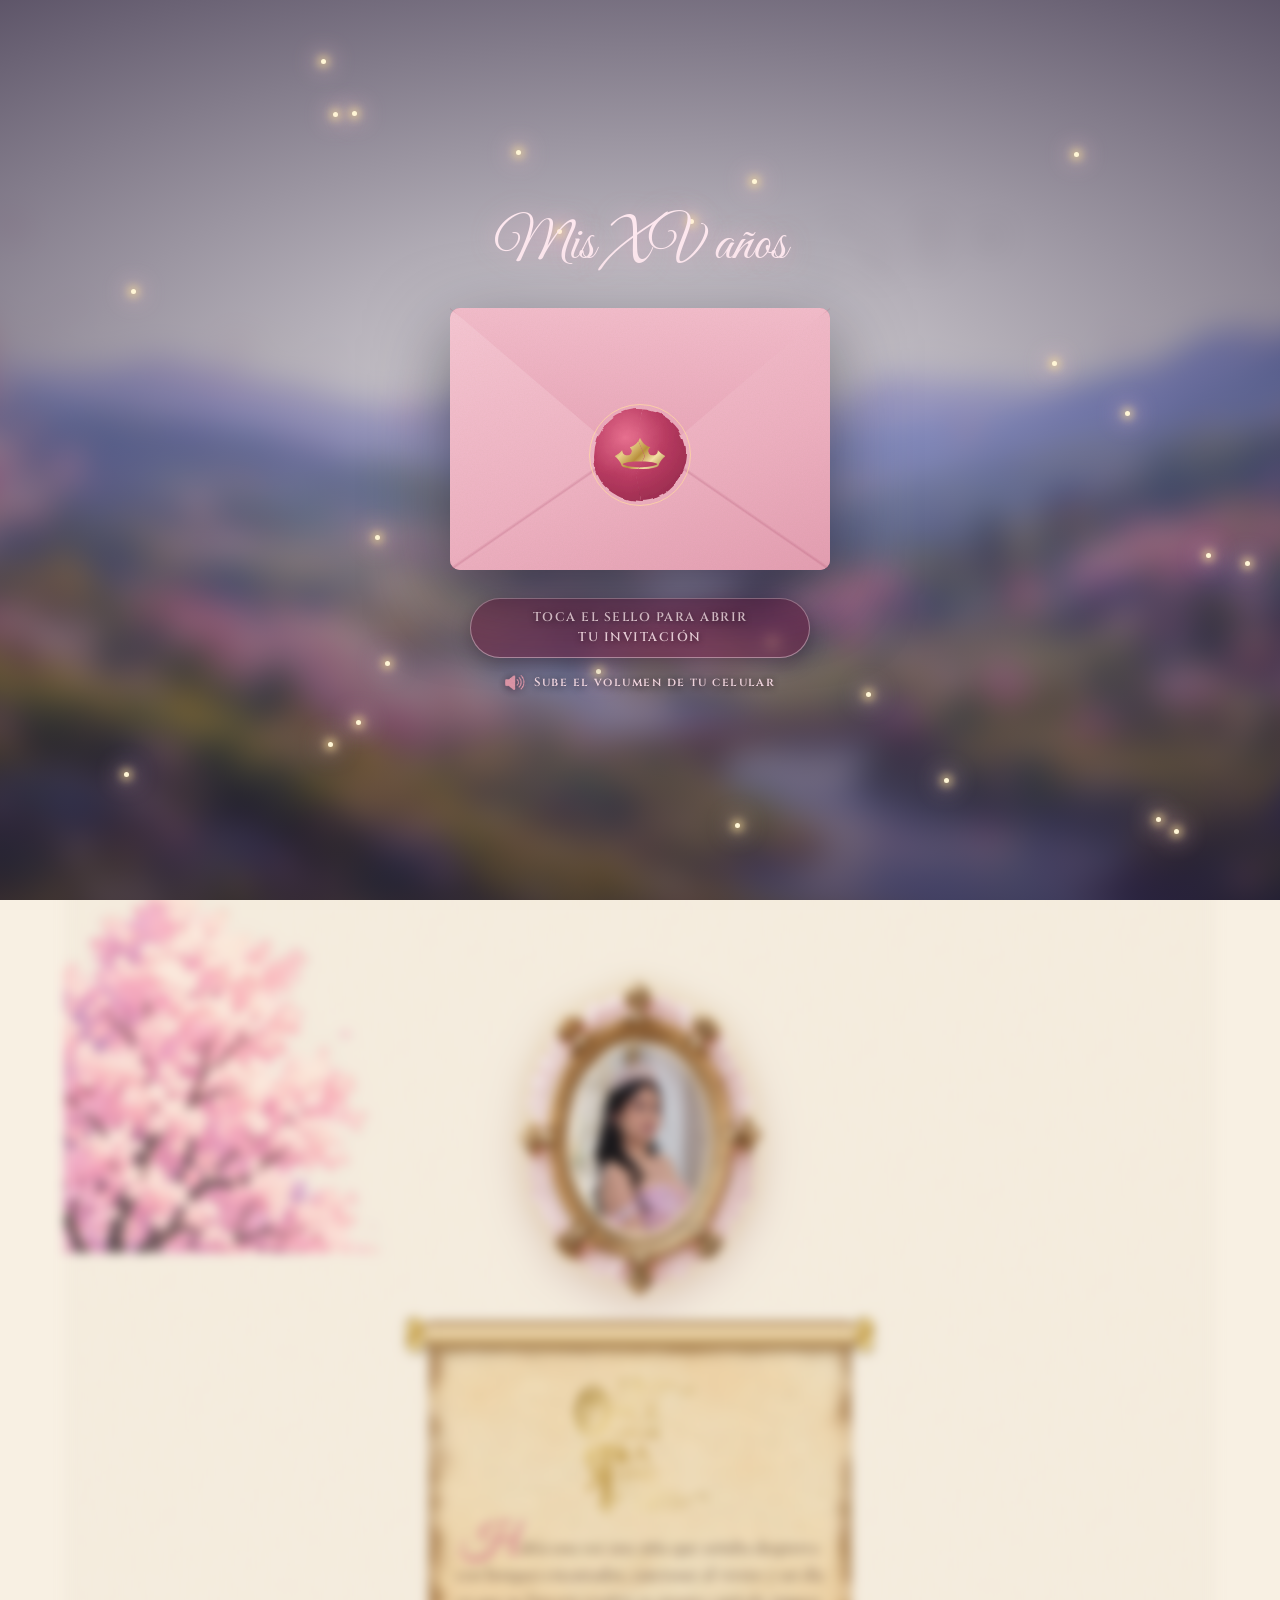
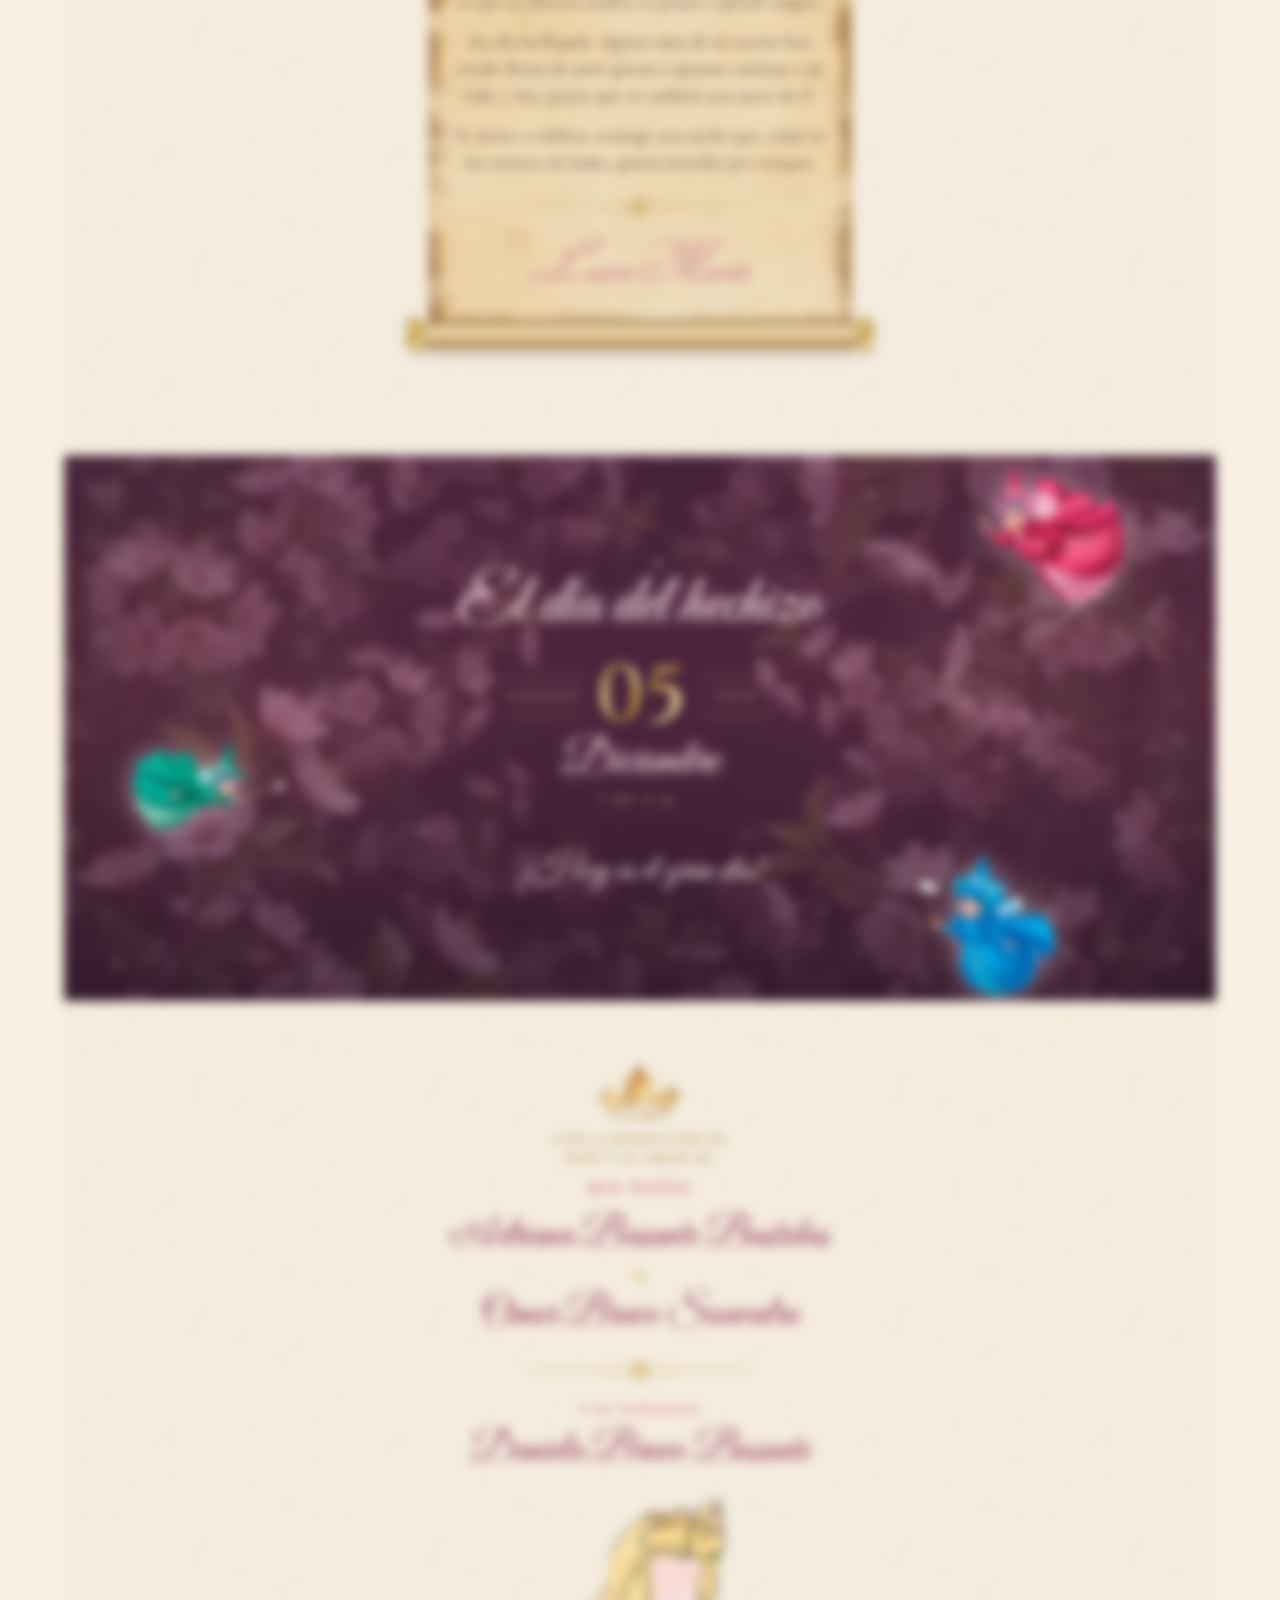
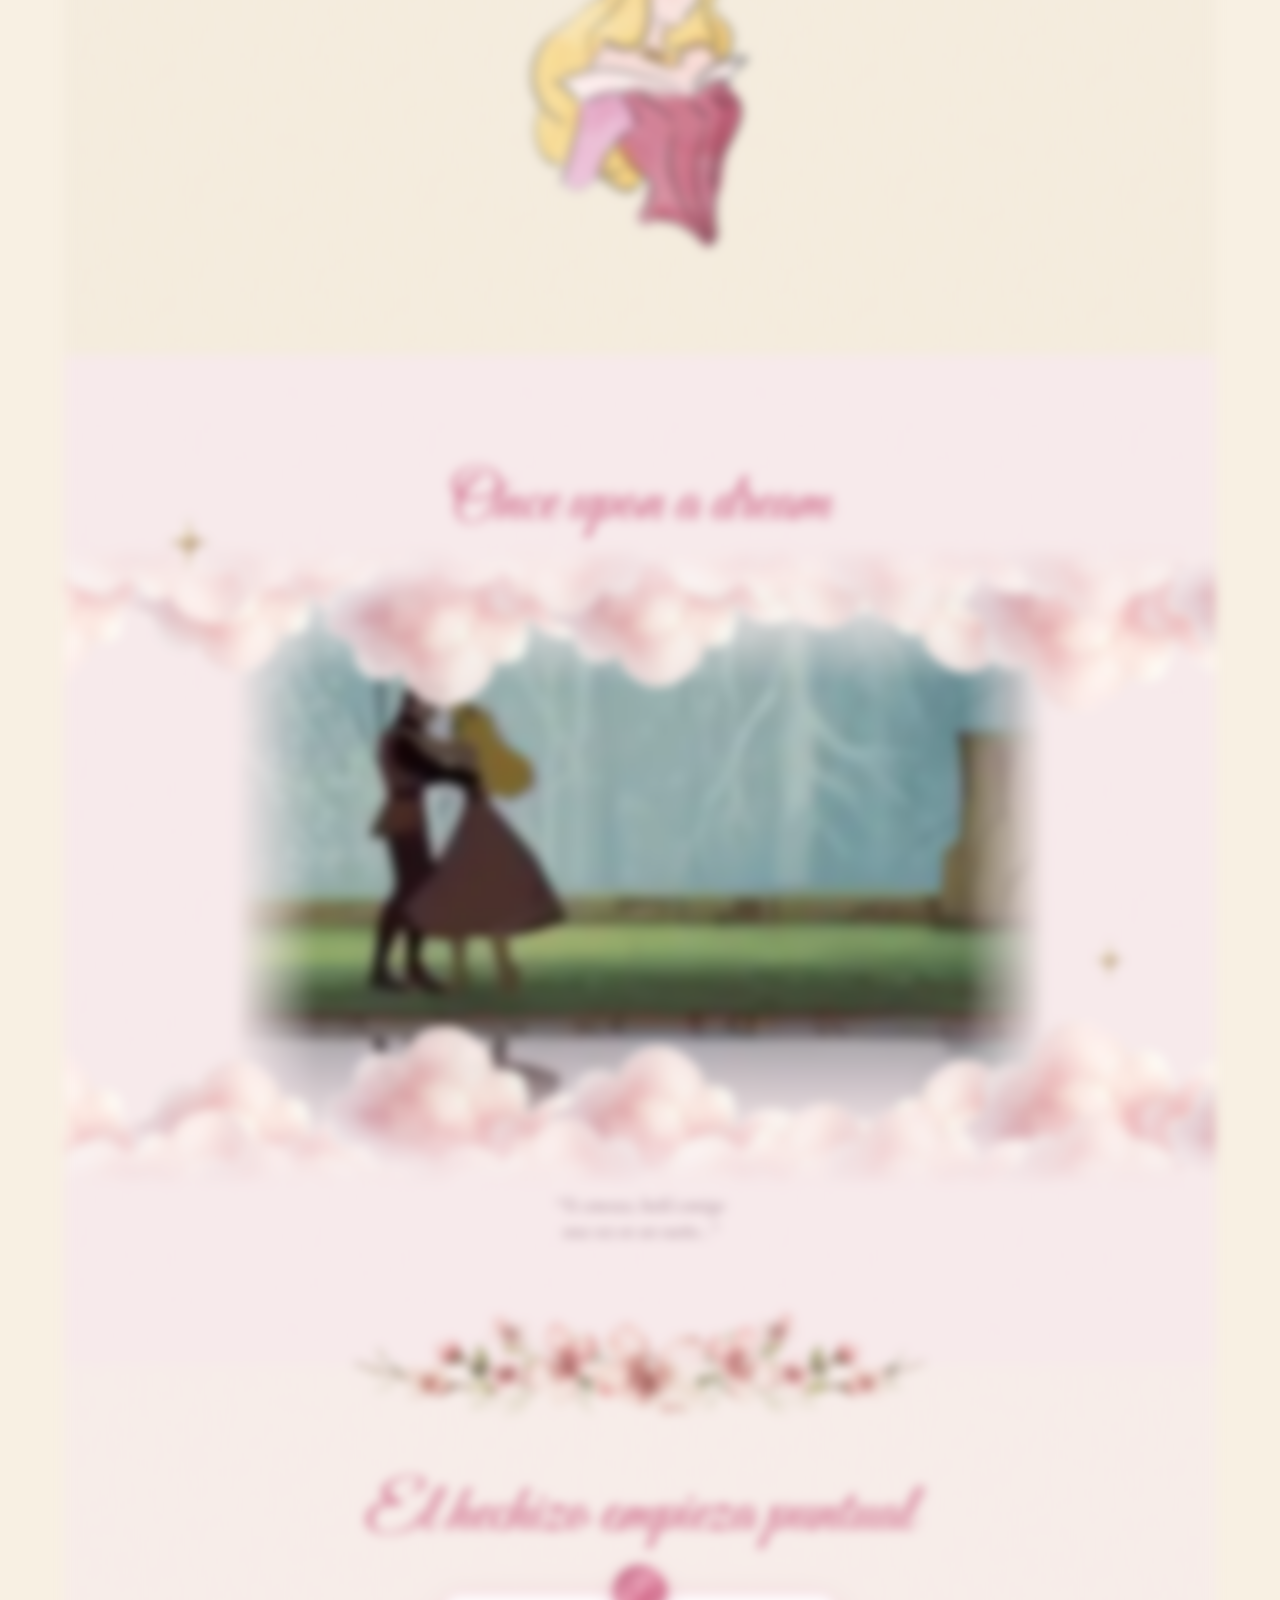
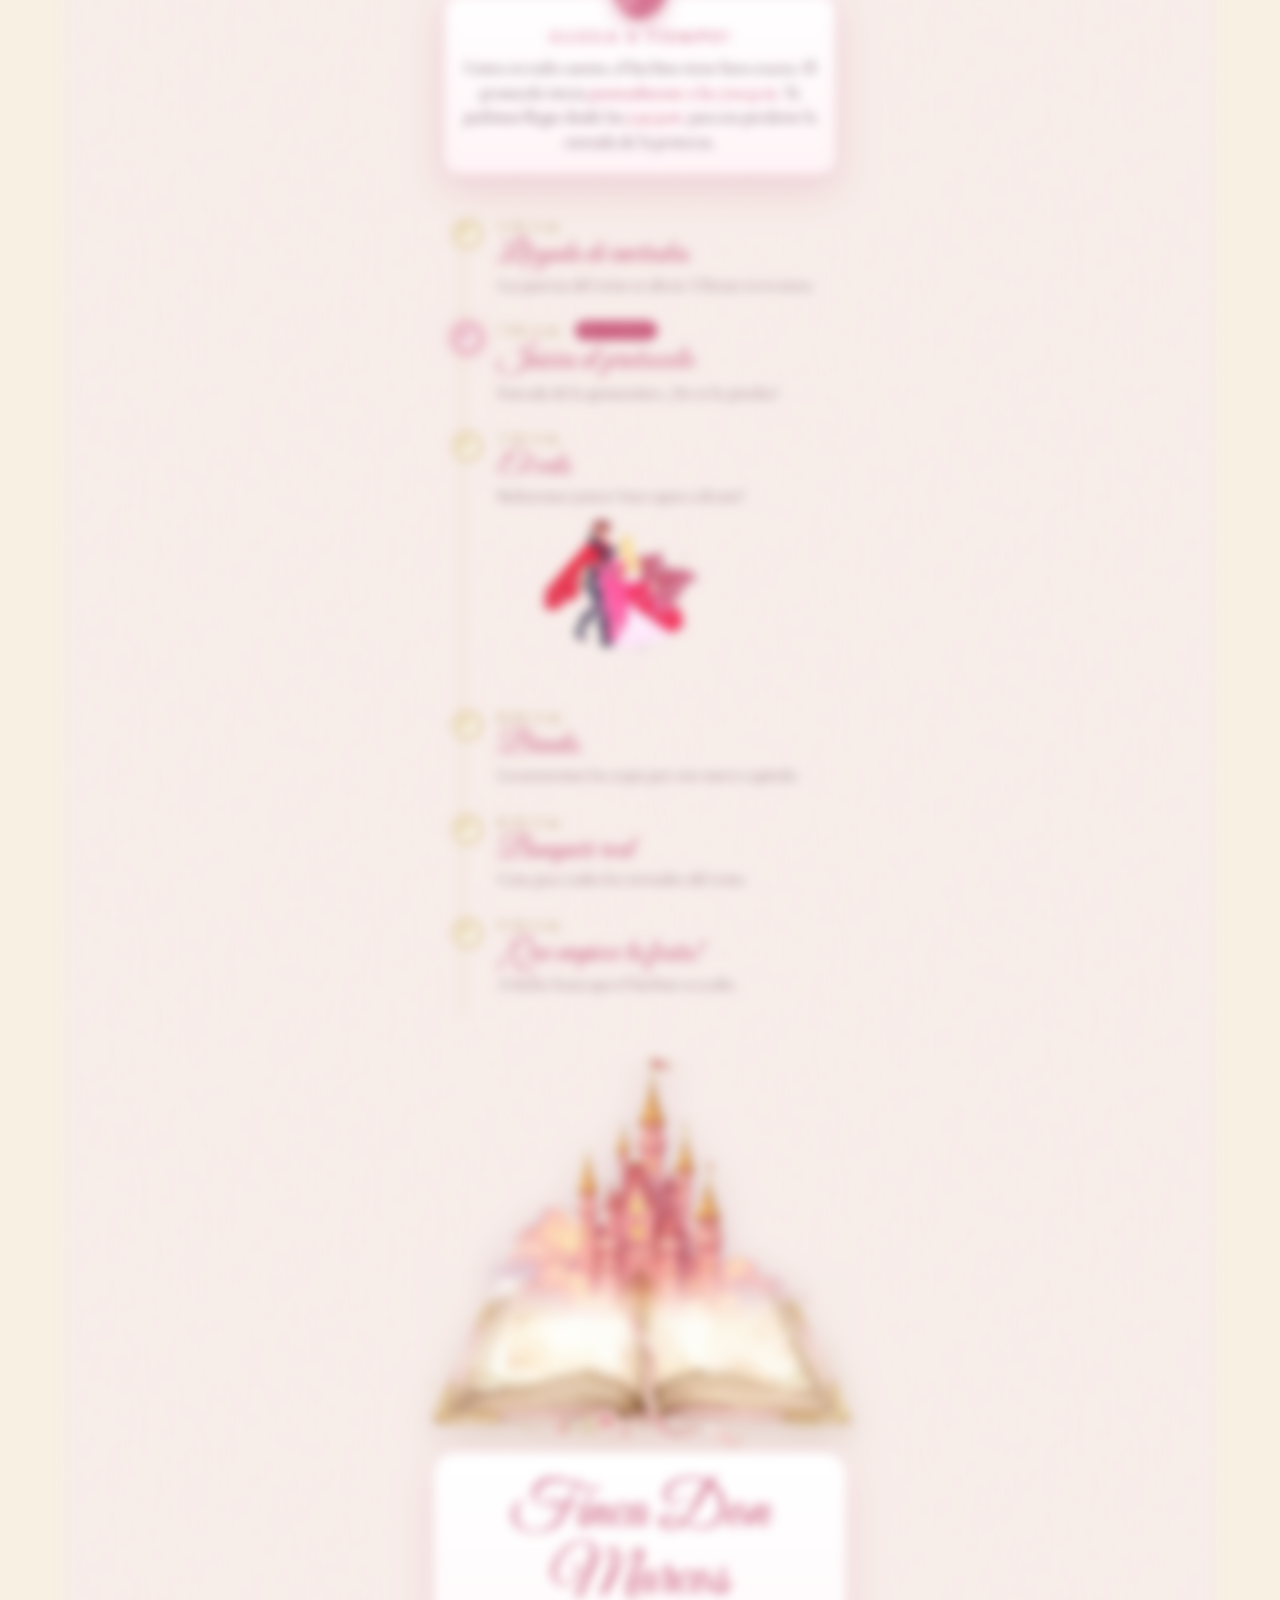
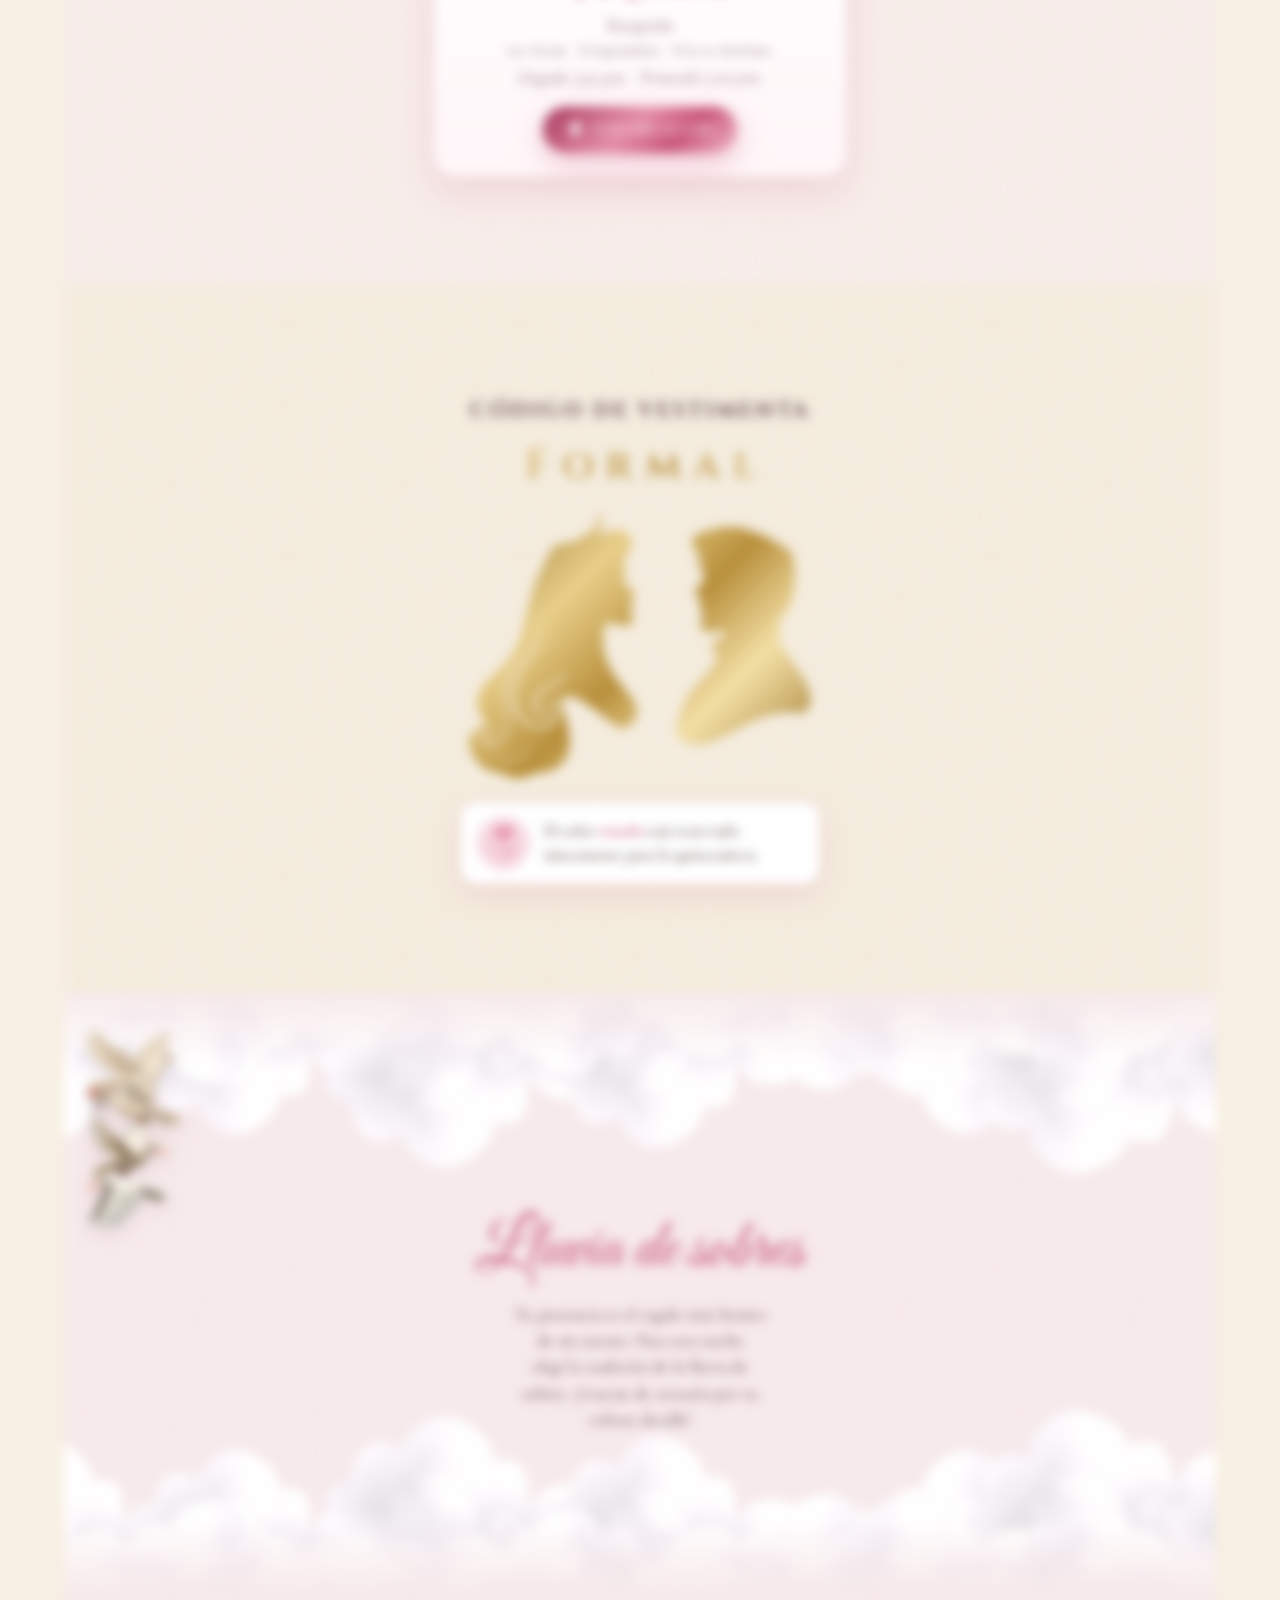
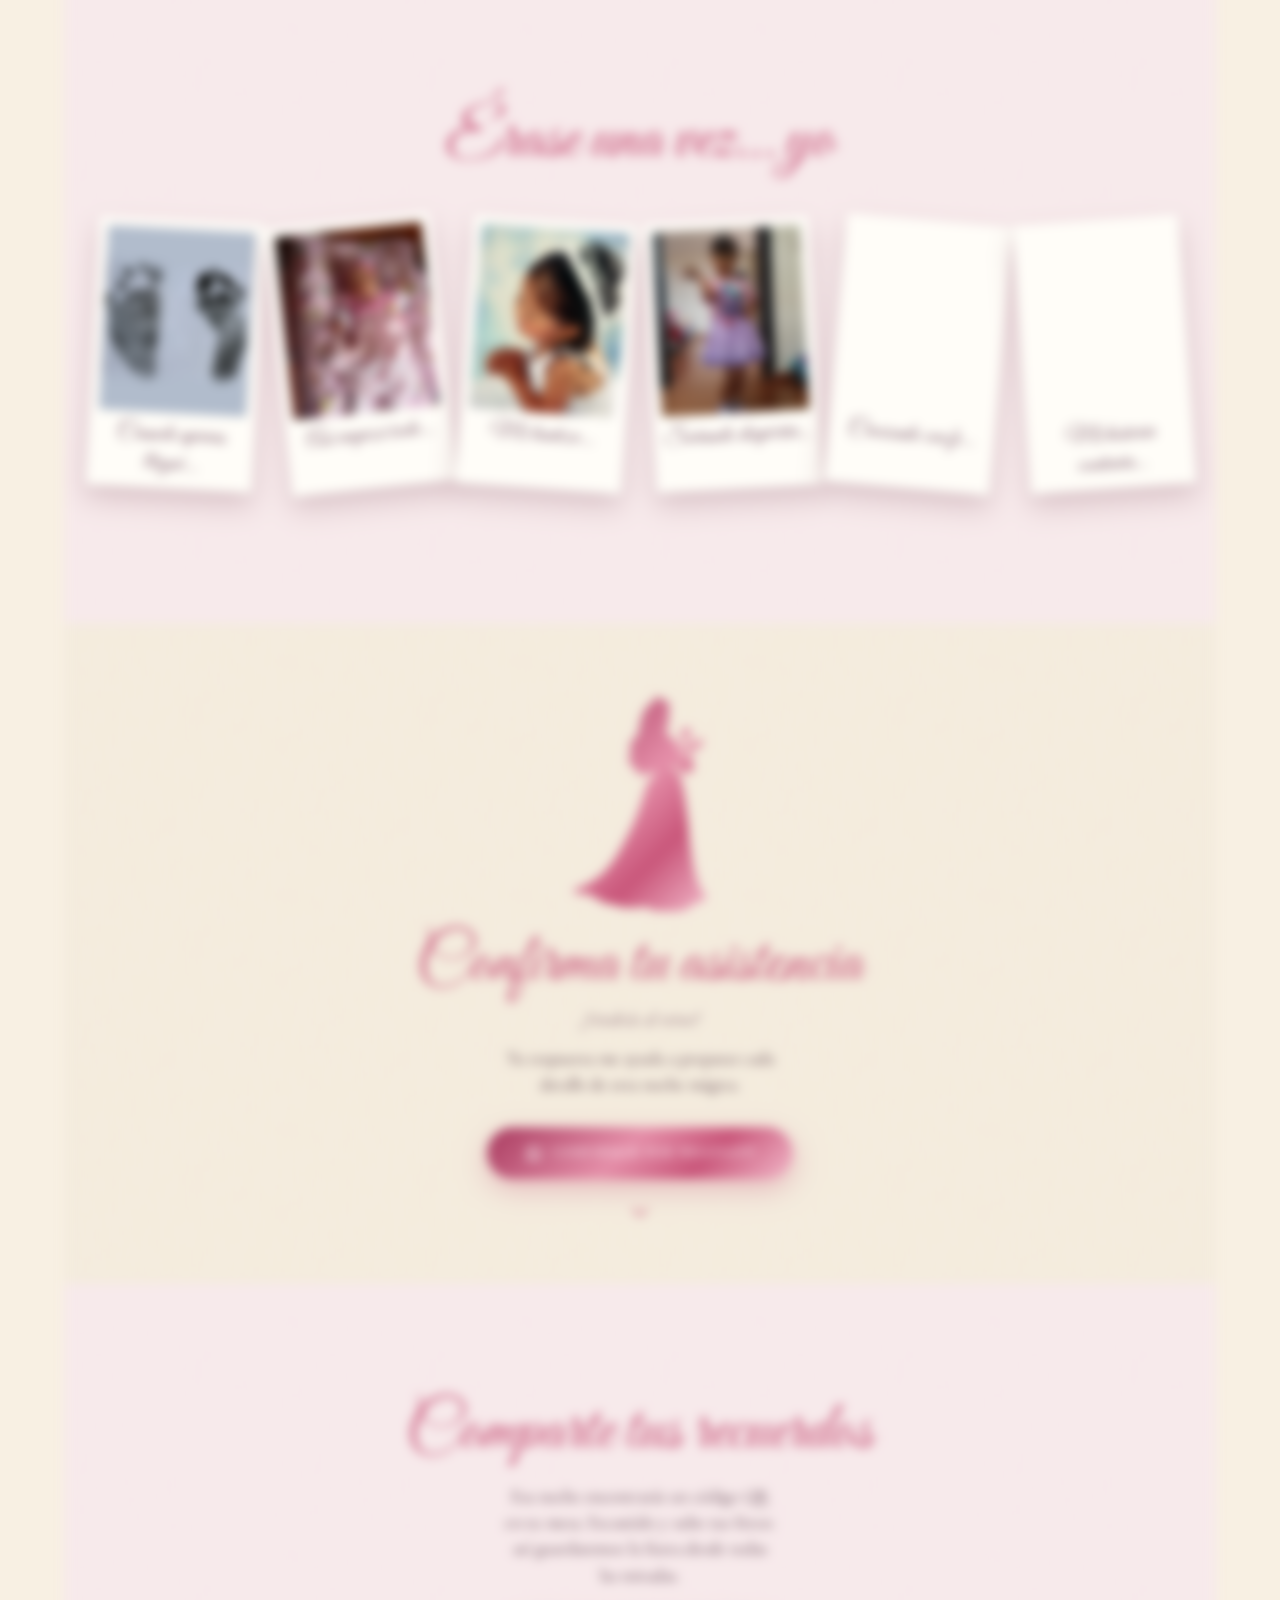
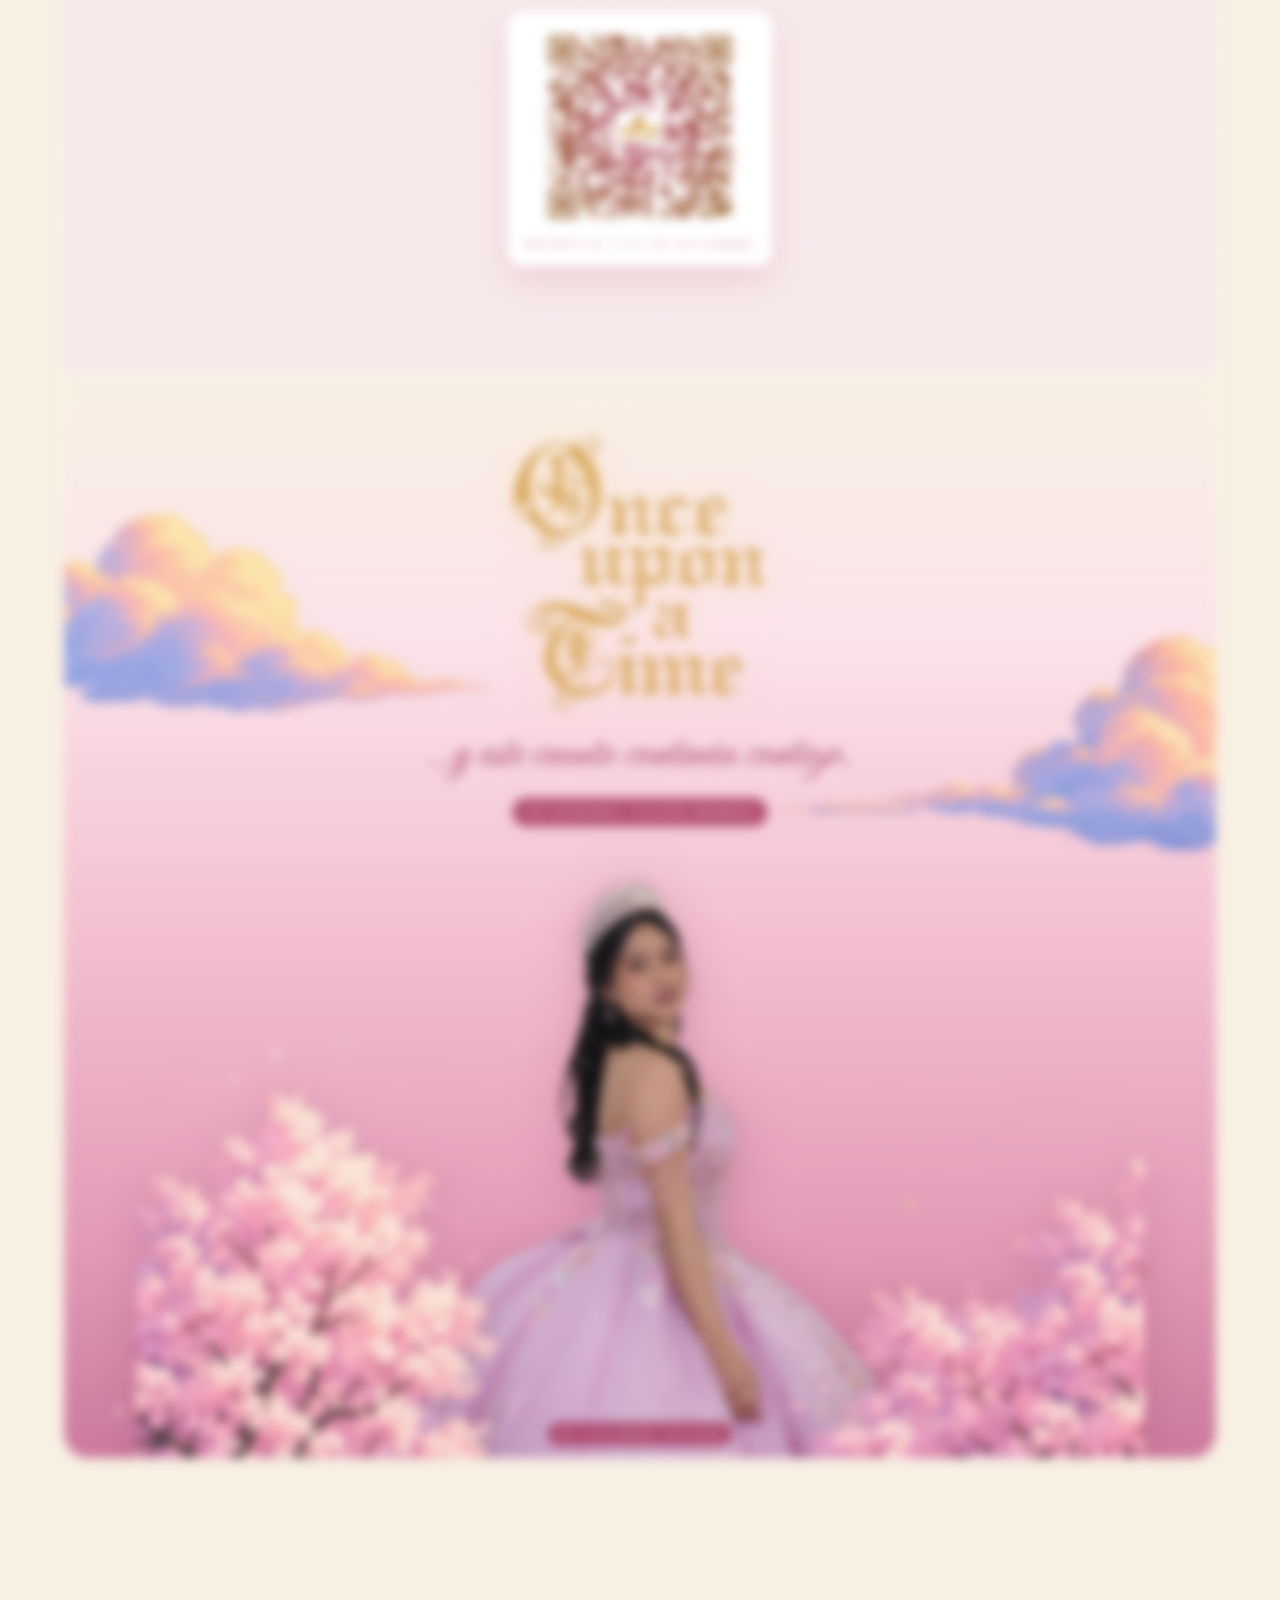
==== index.html @ 6d7efba3 "Vista previa ?flores=grande: matas mas grandes (el cierre de todos no cambia) Co-Authored-By: Claude" ====
<!doctype html>
<html lang="es">
<head>
  <meta charset="utf-8">
  <meta name="viewport" content="width=device-width, initial-scale=1, viewport-fit=cover">
  <title>Mis XV Años · Luisa María</title>
  <meta name="description" content="Había una vez… Estás invitado a celebrar los XV años de Luisa María Bravo Basante. Sábado 05 de diciembre de 2026.">
  <meta name="theme-color" content="#f6dde4">
  <meta property="og:title" content="Mis XV Años · Luisa María">
  <meta property="og:description" content="Once upon a dream… Sábado 05 de diciembre de 2026 · Finca Don Marcos">
  <meta property="og:image" content="https://invitacion-digital-xvs-luisa-maria.vercel.app/assets/img/og.jpg">
  <meta property="og:image:width" content="1200">
  <meta property="og:image:height" content="630">
  <meta property="og:url" content="https://invitacion-digital-xvs-luisa-maria.vercel.app/">
  <meta name="twitter:card" content="summary_large_image">
  <meta property="og:type" content="website">
  <link rel="icon" href="assets/img/corona-oro.webp" type="image/webp">

  <link rel="preconnect" href="https://fonts.googleapis.com">
  <link rel="preconnect" href="https://fonts.gstatic.com" crossorigin>
  <link href="https://fonts.googleapis.com/css2?family=Cinzel:wght@400;500;600&family=Cormorant+Garamond:ital,wght@0,400;0,500;0,600;1,400;1,500&family=Great+Vibes&family=Miss+Fajardose&family=Pinyon+Script&display=swap" rel="stylesheet">
  <link href="https://fonts.googleapis.com/css2?family=Parisienne&text=A&display=swap" rel="stylesheet">

  <link rel="preload" href="assets/img/valle-poster.webp" as="image">
  <link rel="stylesheet" href="css/styles.css?v=76">
</head>
<body class="is-locked">

  <!-- Filtro SVG de papel acuarela (se usa en tarjetas) -->
  <svg width="0" height="0" style="position:absolute" aria-hidden="true">
    <defs>
      <filter id="paper-edge">
        <feTurbulence type="fractalNoise" baseFrequency="0.04" numOctaves="3" seed="7" result="n"/>
        <feDisplacementMap in="SourceGraphic" in2="n" scale="6" xChannelSelector="R" yChannelSelector="G"/>
      </filter>
      <symbol id="i-orn" viewBox="0 0 240 24">
        <path d="M0 12h86M154 12h86" stroke="currentColor" stroke-width="1" fill="none"/>
        <path d="M120 3c6 0 9 5 9 9s-3 9-9 9-9-5-9-9 3-9 9-9zm0 4c-3 0-5 2-5 5s2 5 5 5 5-2 5-5-2-5-5-5z" fill="currentColor"/>
        <path d="M86 12c8-8 16-8 22 0-6 8-14 8-22 0zM154 12c-8-8-16-8-22 0 6 8 14 8 22 0z" fill="none" stroke="currentColor" stroke-width="1"/>
        <circle cx="80" cy="12" r="2" fill="currentColor"/><circle cx="160" cy="12" r="2" fill="currentColor"/>
      </symbol>
    </defs>
  </svg>

  <!-- ============ INTRO: CARTA SELLADA ============ -->
  <div class="intro" id="intro" aria-label="Invitación cerrada">
    <div class="intro-bg"></div>
    <div class="intro-vignette"></div>
    <div class="fireflies" data-count="26"></div>

    <p class="intro-kicker">Mis XV años</p>

    <div class="envelope" id="envelope">
      <div class="env-back"></div>
      <div class="letter" id="letter">
        <span class="letter-for" id="letterFor" hidden></span>
        <span class="letter-xv">XV</span>
        <span class="letter-name">Luisa María</span>
        <span class="letter-date">05 · 12 · 2026</span>
      </div>
      <div class="env-front"></div>
      <div class="env-flap" id="flap"></div>
      <button class="seal" id="seal" type="button" aria-label="Abrir la invitación">
        <span class="seal-half seal-l"></span>
        <span class="seal-half seal-r"></span>
        <span class="seal-crown"></span>
      </button>
    </div>


    <p class="intro-para" id="introPara" hidden><small>Invitación para</small><b id="introParaName"></b></p>

    <div class="intro-hint-row" id="introHint"><p class="intro-hint">Toca el sello para abrir tu invitación</p></div>
    <p class="intro-sound"><img class="sound-icon" src="assets/img/icono-volumen.png" alt="" width="129" height="93">Sube el volumen de tu celular</p>
  </div>

  <!-- ============ BOTÓN DE MÚSICA ============ -->
  <button class="music" id="music" type="button" aria-label="Pausar música" aria-pressed="true">
    <span class="bars"><i></i><i></i><i></i><i></i></span>
  </button>
  <audio id="song" preload="auto" loop playsinline>
    <source src="assets/audio/once-upon-a-dream.m4a?v=2" type="audio/mp4">
  </audio>

  <main id="app">

    <!-- ============ HERO ============ -->
    <section class="hero" id="hero">
      <div class="hero-media">
        <video id="heroVideo" muted loop playsinline preload="auto" poster="assets/img/valle-poster.webp">
          <source src="assets/video/valle.mp4" type="video/mp4">
        </video>
      </div>
      <div class="hero-sky"></div>
      <div class="cloud cloud-l" data-par="-50"><img class="drift-a" src="assets/img/nube-rosa-1.webp" alt="" width="843" height="685"></div>
      <div class="cloud cloud-r" data-par="-80"><img class="drift-b" src="assets/img/nube-rosa-2.webp" alt="" width="1000" height="734"></div>

      <div class="hero-stack">
        <div class="hero-title" id="heroTitle">
          <p class="hero-lead split">Mis XV años</p>
          <h1 class="hero-name split">Luisa María</h1>
          <p class="hero-surname split">Bravo Basante</p>
        </div>
        <div class="hero-girl" id="heroGirl">
          <div class="girl-glow"></div>
          <img src="assets/img/luisa-xv.webp" alt="Luisa María con su vestido de quince años y corona" width="1300" height="1662" fetchpriority="high">
        </div>
      </div>
      <img class="hero-bloom hero-bloom-l" src="assets/img/rama-a.webp" alt="" width="800" height="800">
      <img class="hero-bloom hero-bloom-r" src="assets/img/rama-b.webp" alt="" width="727" height="800">
      <div class="sparkles" data-count="14"></div>

      <div class="scroll-hint" aria-hidden="true">
        <span>Desliza para ver la ubicación y confirmar</span>
        <svg class="scroll-arrow" viewBox="0 0 24 24"><path d="M6 9l6 6 6-6" fill="none" stroke="currentColor" stroke-width="2.2" stroke-linecap="round" stroke-linejoin="round"/></svg>
      </div>
    </section>

    <!-- ============ MENSAJE (PERGAMINO) ============ -->
    <section class="sec msg" id="mensaje">
      <div class="petal-field" data-count="14"></div>
      <img class="corner corner-tl" src="assets/img/rama-b.webp" alt="" width="727" height="800">

      <div class="medallion reveal">
        <div class="medallion-photo">
          <img src="assets/img/foto-marco.webp" alt="Retrato de Luisa María" width="900" height="1200" loading="lazy" decoding="async">
        </div>
        <img class="medallion-frame" src="assets/img/marco-oro.webp" alt="" width="900" height="1160" loading="lazy" decoding="async">
      </div>

      <div class="scroll" id="scroll">
        <div class="scroll-roll scroll-roll-top"></div>
        <div class="scroll-body" id="scrollBody">
          <div class="scroll-inner">
            <div class="once-ornate" role="img" aria-label="Once upon a time"></div>
            <p class="msg-text">
              Había una vez una niña que soñaba despierta con bosques encantados,
              canciones al viento y un día en que su historia tendría su propio capítulo mágico.
            </p>
            <p class="msg-text">
              Ese día ha llegado. Quince años de mi cuento han estado llenos de amor gracias
              a quienes caminan a mi lado, y hoy quiero que tú también seas parte de él.
            </p>
            <p class="msg-text">
              Te invito a celebrar conmigo una noche que, como en los cuentos de hadas,
              quiero recordar por siempre.
            </p>
            <svg class="orn"><use href="#i-orn"/></svg>
            <p class="msg-sign">Luisa María</p>
          </div>
        </div>
        <div class="scroll-roll scroll-roll-bottom"></div>
      </div>
    </section>

    <!-- ============ FECHA + CUENTA REGRESIVA ============ -->
    <section class="sec night date" id="fecha">
      <video class="date-video" id="dateVideo" muted loop playsinline preload="metadata" poster="assets/img/flores-poster.webp" aria-hidden="true">
        <source src="assets/video/flores.mp4" type="video/mp4">
      </video>
      <div class="date-veil" aria-hidden="true"></div>
      <div class="stars" data-count="40"></div>
      <img class="fairy fairy-rosa" src="assets/img/hada-rosa.webp" alt="" width="520" height="486">
      <img class="fairy fairy-verde" src="assets/img/hada-verde.webp" alt="" width="520" height="305">
      <img class="fairy fairy-azul" src="assets/img/hada-azul.webp" alt="" width="494" height="520">

      <h2 class="title light split">El día del hechizo</h2>

      <div class="date-row reveal">
        <span class="date-side">Sábado</span>
        <span class="date-day">05</span>
        <span class="date-side">2026</span>
      </div>
      <p class="date-month reveal">Diciembre</p>
      <p class="date-hour reveal">7:00 p.m.</p>

      <p class="count-label reveal" id="countLabel">Faltan</p>
      <div class="countdown reveal" id="countdown" role="timer" aria-label="Cuenta regresiva para la fiesta">
        <div class="cd"><b id="cdD">--</b><span>días</span></div>
        <div class="cd"><b id="cdH">--</b><span>horas</span></div>
        <div class="cd"><b id="cdM">--</b><span>min</span></div>
        <div class="cd"><b id="cdS">--</b><span>seg</span></div>
      </div>
      <p class="count-done" id="countDone" hidden>¡Hoy es el gran día!</p>
    </section>

    <!-- ============ PADRES ============ -->
    <section class="sec parents" id="familia">
      <img class="crown-top reveal" src="assets/img/corona-oro.webp" alt="" width="900" height="591">
      <p class="label-caps reveal">Con la bendición de Dios y el amor de</p>
      <h2 class="label-caps label-head reveal">Mis papás</h2>
      <div class="names">
        <p class="name reveal"><span class="cap-a">A</span>driana Basante Bastidas</p>
        <span class="amp reveal">&amp;</span>
        <p class="name reveal">Omar Bravo Saavedra</p>
      </div>
      <svg class="orn reveal"><use href="#i-orn"/></svg>
      <h3 class="label-caps reveal">y mi hermana</h3>
      <p class="name reveal">Daniela Bravo Basante</p>
      <img class="aurora-water reveal" src="assets/img/aurora-acuarela.webp" alt="" width="869" height="1400">
    </section>

    <!-- ============ ONCE UPON A DREAM (BAILE) ============ -->
    <section class="sec dream" id="sueno">
      <img class="star-deco star-a" src="assets/img/estrella-1.webp" alt="" width="300" height="383">
      <img class="star-deco star-b" src="assets/img/estrella-2.webp" alt="" width="300" height="383">
      <h2 class="title split">Once upon a dream</h2>
      <div class="dream-scene">
        <img class="cloud-band cloud-band-top" src="assets/img/nubes-banda-rosa.webp" alt="" width="2000" height="560">
        <video id="dreamVideo" muted loop playsinline webkit-playsinline preload="metadata" poster="assets/img/vals-bosque-poster.webp" aria-label="Aurora y el príncipe bailando en el bosque">
          <source src="assets/video/vals-bosque.mp4" type="video/mp4">
        </video>
        <img class="dream-anim" id="dreamAnim" data-src="assets/img/vals-bosque-anim.webp" alt="Aurora y el príncipe bailando en el bosque" width="420" height="648" hidden>
        <img class="cloud-band cloud-band-bottom" src="assets/img/nubes-banda-rosa.webp" alt="" width="2000" height="560">
      </div>
      <p class="lead reveal">“Te conozco, bailé contigo una vez en un sueño…”</p>
    </section>

    <div class="sec-seam" aria-hidden="true">
      <img class="sec-garland" src="assets/img/guirnalda-cerezo.webp" alt="" width="1400" height="261" loading="lazy" decoding="async">
    </div>

    <!-- ============ ITINERARIO ============ -->
    <section class="sec itin" id="itinerario">
      <h2 class="title split">El hechizo empieza puntual</h2>

      <div class="punctual reveal">
        <div class="punctual-clock" aria-hidden="true">
          <svg viewBox="0 0 64 64"><circle cx="32" cy="32" r="28" fill="none" stroke="currentColor" stroke-width="2.5"/><circle cx="32" cy="32" r="2.5" fill="currentColor"/><line class="hand-h" x1="32" y1="32" x2="32" y2="18" stroke="currentColor" stroke-width="3" stroke-linecap="round"/><line class="hand-m" x1="32" y1="32" x2="32" y2="10" stroke="currentColor" stroke-width="2" stroke-linecap="round"/></svg>
        </div>
        <p class="punctual-title">¡Llega a tiempo!</p>
        <p class="punctual-text">
          Como en todo cuento, el hechizo tiene hora exacta.
          El protocolo inicia <strong>puntualmente a las 7:00 p.m.</strong>
          Te pedimos llegar desde las <strong>5:30 p.m.</strong> para no perderte
          la entrada de la princesa.
        </p>
      </div>

      <ol class="timeline" id="timeline">
        <li class="tl-line" aria-hidden="true"><span id="tlFill"></span></li>
        <li class="tl-item">
          <time>5:30 p.m.</time>
          <h3>Llegada de invitados</h3>
          <p>Las puertas del reino se abren. Ubícate en tu mesa.</p>
        </li>
        <li class="tl-item tl-key">
          <time>7:00 p.m. <em>en punto</em></time>
          <h3>Inicia el protocolo</h3>
          <p>Entrada de la quinceañera. ¡No te lo pierdas!</p>
        </li>
        <li class="tl-item tl-vals">
          <time>7:30 p.m.</time>
          <h3>El vals</h3>
          <p>Bailaremos juntos “once upon a dream”.</p>
          <img class="vals-anim" src="assets/img/vals.webp" alt="" width="560" height="421" loading="lazy" decoding="async">
        </li>
        <li class="tl-item">
          <time>8:00 p.m.</time>
          <h3>Brindis</h3>
          <p>Levantaremos las copas por este nuevo capítulo.</p>
        </li>
        <li class="tl-item">
          <time>8:30 p.m.</time>
          <h3>Banquete real</h3>
          <p>Cena para todos los invitados del reino.</p>
        </li>
        <li class="tl-item">
          <time>9:30 p.m.</time>
          <h3>¡Que empiece la fiesta!</h3>
          <p>A bailar hasta que el hechizo se acabe.</p>
        </li>
      </ol>

      <!-- Recepción: libro pop-up con el castillo -->
      <div class="place" id="recepcion">
        <div class="popup-book" id="popupBook" aria-hidden="true">
          <div class="petals" id="petals"></div>
          <div class="castle-float"><img class="place-castle" src="assets/img/castillo.webp" alt="" width="1000" height="1027" loading="lazy" decoding="async"></div>
          <img class="book-base" src="assets/img/libro-abierto.webp" alt="" width="1100" height="450" loading="lazy" decoding="async">
        </div>
        <div class="place-card" id="placeCard">
          <h2 class="title">Finca Don Marcos</h2>
          <p class="place-label">Recepción</p>
          <p class="place-addr">La Flor · Túquerres · Vía a Ospina</p>
          <p class="place-time">Llegada 5:30 p.m. · Protocolo 7:00 p.m.</p>
          <a class="btn" href="https://maps.app.goo.gl/TS4vp9jyaX1SwDLg8?g_st=ic" target="_blank" rel="noopener">
            <svg viewBox="0 0 24 24" aria-hidden="true"><path d="M12 2a7 7 0 0 0-7 7c0 5.2 7 13 7 13s7-7.8 7-13a7 7 0 0 0-7-7zm0 9.5A2.5 2.5 0 1 1 12 6.5a2.5 2.5 0 0 1 0 5z" fill="currentColor"/></svg>
            Ver ubicación
          </a>
        </div>
      </div>
    </section>

    <!-- ============ CÓDIGO DE VESTIMENTA ============ -->
    <section class="sec dress" id="vestimenta">
      <h2 class="label-caps dress-title reveal">Código de vestimenta</h2>
      <p class="dress-formal reveal">Formal</p>
      <div class="couple" role="img" aria-label="Silueta de princesa y príncipe"></div>
      <div class="pink-note reveal">
        <span class="swatch" aria-hidden="true"><span class="swatch-rose"></span></span>
        <p>El color <strong>rosado</strong> está reservado únicamente para la quinceañera.</p>
      </div>
    </section>

    <!-- ============ LLUVIA DE SOBRES ============ -->
    <section class="sec gifts" id="regalos">
      <img class="cloud-band cloud-band-top gifts-band" src="assets/img/nubes-banda-blanca.webp" alt="" width="2000" height="560">
      <div class="envelope-rain" id="envRain" data-count="12"></div>
      <div class="doves-sky" aria-hidden="true">
        <img class="dove dove-r dove-1" src="assets/img/paloma-1.webp" alt="" loading="lazy" decoding="async">
        <img class="dove dove-r dove-2" src="assets/img/paloma-2.webp" alt="" loading="lazy" decoding="async">
        <img class="dove dove-l dove-3" src="assets/img/paloma-3.webp" alt="" loading="lazy" decoding="async">
        <img class="dove dove-l dove-4" src="assets/img/paloma-4.webp" alt="" loading="lazy" decoding="async">
      </div>
      <h2 class="title split">Lluvia de sobres</h2>
      <p class="body-text reveal">
        Tu presencia es el regalo más bonito de mi cuento.
        Para esta noche elegí la tradición de la lluvia de sobres.
        ¡Gracias de corazón por tu valioso detalle!
      </p>
      <img class="cloud-band cloud-band-bottom gifts-band" src="assets/img/nubes-banda-blanca.webp" alt="" width="2000" height="560">
    </section>

    <!-- ============ GALERÍA ============ -->
    <section class="sec gallery" id="galeria">
      <h2 class="title split">Érase una vez… yo</h2>
      <div class="polaroids" id="polaroids">
        <figure class="polaroid" style="--r:3deg"><img src="assets/img/foto-huellas.webp" alt="Huellitas de Luisa recién nacida" width="1050" height="1400" loading="lazy" decoding="async"><figcaption>Cuando apenas llegué…</figcaption></figure>
        <figure class="polaroid" style="--r:-6deg"><img src="assets/img/foto-bebe.webp" alt="Luisa de bebé" width="1050" height="1400" loading="lazy" decoding="async"><figcaption>Así empezó todo…</figcaption></figure>
        <figure class="polaroid" style="--r:4deg"><img src="assets/img/foto-bautizo.webp" alt="Luisa en su bautizo" width="1050" height="1400" loading="lazy" decoding="async"><figcaption>Mi bautizo…</figcaption></figure>
        <figure class="polaroid" style="--r:-3deg"><img src="assets/img/foto-nina.webp" alt="Luisa de niña con su tiara" width="1050" height="1400" loading="lazy" decoding="async"><figcaption>Soñando despierta…</figcaption></figure>
        <figure class="polaroid" style="--r:5deg"><img src="assets/img/foto-comunion.webp" alt="Luisa en su primera comunión" width="1050" height="1400" loading="lazy" decoding="async"><figcaption>Creciendo con fe…</figcaption></figure>
        <figure class="polaroid" style="--r:-4deg"><img src="assets/img/foto-selfie.webp" alt="Luisa sonriendo hoy" width="1050" height="1400" loading="lazy" decoding="async"><figcaption>Mi historia continúa…</figcaption></figure>
      </div>
      <p class="swipe-hint">desliza las fotos</p>
    </section>

    <!-- ============ CONFIRMACIÓN ============ -->
    <section class="sec rsvp" id="confirmar">
      <div class="sil-aurora reveal" aria-hidden="true"></div>
      <h2 class="title split">Confirma tu asistencia</h2>
      <p class="lead reveal">¿Vendrás al reino?</p>
      <p class="body-text reveal">Tu respuesta me ayuda a preparar cada detalle de esta noche mágica.</p>
      <p class="places-note reveal" id="placesNote" hidden></p>
      <a class="btn btn-big reveal" id="rsvpBtn" href="#" target="_blank" rel="noopener">
        <svg viewBox="0 0 24 24" aria-hidden="true"><path fill="currentColor" d="M12 2a10 10 0 0 0-8.6 15.1L2 22l5-1.3A10 10 0 1 0 12 2zm0 18.2c-1.5 0-3-.4-4.3-1.2l-.3-.2-3 .8.8-2.9-.2-.3A8.2 8.2 0 1 1 12 20.2zm4.5-6.1c-.2-.1-1.5-.7-1.7-.8-.2-.1-.4-.1-.6.1l-.8 1c-.1.2-.3.2-.5.1a6.7 6.7 0 0 1-3.3-2.9c-.3-.4.2-.4.7-1.3.1-.2 0-.3 0-.4l-.8-1.9c-.2-.5-.4-.4-.6-.4h-.5a1 1 0 0 0-.7.3 3 3 0 0 0-.9 2.2 5.2 5.2 0 0 0 1.1 2.7 11.8 11.8 0 0 0 4.5 4c1.7.7 2.3.8 3.2.6.5-.1 1.5-.6 1.7-1.2.2-.6.2-1.1.2-1.2-.1-.1-.3-.2-.5-.3z"/></svg>
        Confirmar por WhatsApp
      </a>
      <svg class="more-arrow" viewBox="0 0 24 24" aria-hidden="true"><path d="M6 9l6 6 6-6" fill="none" stroke="currentColor" stroke-width="2" stroke-linecap="round" stroke-linejoin="round"/></svg>
    </section>

    <!-- ============ ÁLBUM DE RECUERDOS ============ -->
    <section class="sec memories" id="recuerdos">
      <h2 class="title split">Comparte tus recuerdos</h2>
      <p class="body-text reveal">
        Esa noche encontrarás un código QR en tu mesa. Escanéalo y sube tus fotos:
        así guardaremos la fiesta desde todas las miradas.
      </p>
      <a class="qr-card reveal" href="album.html">
        <img src="assets/img/qr-album.png" alt="Código QR del álbum de fotos" width="600" height="600">
        <span>Abierto el 5 y 6 de diciembre</span>
      </a>
    </section>

    <!-- ============ CIERRE ============ -->
    <section class="end" id="fin">
      <img class="end-cloud end-cloud-l drift-a" src="assets/img/cloudA.webp" alt="" width="1200" height="679">
      <img class="end-cloud end-cloud-r drift-b" src="assets/img/cloudB.webp" alt="" width="1200" height="679">
      <div class="end-inner">
        <img class="end-once reveal" src="assets/img/once-upon-oro.webp" alt="Once upon a time" width="1296" height="1400">
        <p class="end-text split">…y este cuento continúa contigo.</p>
        <p class="end-sign reveal">Te espero · Luisa María</p>
      </div>
      <div class="end-flores end-garden" aria-hidden="true">
        <div class="eg-glow"></div>
        <img class="eg-rama eg-rama-l" src="assets/img/rama-b.webp" alt="" width="727" height="800" loading="lazy" decoding="async">
        <img class="eg-rama eg-rama-r" src="assets/img/rama-a.webp" alt="" width="800" height="800" loading="lazy" decoding="async">
        <img class="eg-girl" src="assets/img/luisa-final.webp" alt="" width="1024" height="1274" loading="lazy" decoding="async">
        <img class="eg-banda" src="assets/img/nubes-banda-rosa.webp" alt="" width="2000" height="560" loading="lazy" decoding="async">
        <div class="petal-field" data-count="14"></div>
        <div class="sparkles" data-count="18"></div>
      </div>
      <footer class="foot">XV · Luisa María · 05.12.2026</footer>
    </section>
  </main>

  <script src="assets/js/vendor/gsap.min.js?v=3.12.5"></script>
  <script src="assets/js/vendor/ScrollTrigger.min.js?v=3.12.5"></script>
  <script src="assets/js/vendor/lenis.min.js?v=1.1.13"></script>
  <script src="js/main.js?v=17"></script>
</body>
</html>
---- css/styles.css ----
/* =========================================================
   XV Luisa María · Once Upon a Dream
   Mobile-first. Paleta Aurora: rosa, oro, pergamino, noche.
   ========================================================= */
:root {
  --rose: #c9567a;
  --rose-2: #e58fa9;
  --rose-soft: #f6d3dd;
  --blush: #fbeef1;
  --gold: #c9a24b;
  --gold-2: #e9cf8a;
  --gold-3: #9b7429;
  --cream: #f8f0e3;
  --parch: #f3e4c6;
  --ink: #4a2b3a;
  --ink-soft: #7a5566;
  --night: #3b1a33;
  --night-2: #5c2748;
  --night-3: #8e4a68;

  --f-name: "Miss Fajardose", "Pinyon Script", cursive;
  --f-script: "Great Vibes", "Pinyon Script", cursive;
  --f-caps: "Cinzel", Georgia, serif;
  --f-body: "Cormorant Garamond", Georgia, serif;

  --gold-grad: linear-gradient(135deg, #8f6a22 0%, #e9cf8a 30%, #b8903c 52%, #f3dfa5 72%, #9b7429 100%);
  --rose-grad: linear-gradient(135deg, #a8395e 0%, #e58fa9 45%, #c9567a 70%, #f2b8c9 100%);
  --paper: url("data:image/svg+xml;utf8,<svg xmlns='http://www.w3.org/2000/svg' width='260' height='260'><filter id='n'><feTurbulence type='fractalNoise' baseFrequency='.75' numOctaves='3' stitchTiles='stitch'/><feColorMatrix values='0 0 0 0 .42  0 0 0 0 .3  0 0 0 0 .18  0 0 0 .10 0'/></filter><rect width='100%' height='100%' filter='url(%23n)'/></svg>");
  --ease: cubic-bezier(.22, 1, .36, 1);
}

* { box-sizing: border-box; margin: 0; padding: 0; }
html { background: var(--night); -webkit-text-size-adjust: 100%; }
html.lenis, html.lenis body { height: auto; }
.lenis.lenis-smooth { scroll-behavior: auto !important; }
body {
  font-family: var(--f-body);
  color: var(--ink);
  background: var(--cream);
  overflow-x: hidden;
  -webkit-font-smoothing: antialiased;
  -webkit-tap-highlight-color: transparent;
}
body.is-locked { overflow: hidden; height: 100vh; height: 100svh; }
img, video { display: block; max-width: 100%; height: auto; }
a { color: inherit; text-decoration: none; }
button { font: inherit; color: inherit; background: none; border: 0; cursor: pointer; }
a, button { touch-action: manipulation; }
[hidden] { display: none !important; }
:focus-visible { outline: 2px solid var(--rose); outline-offset: 4px; border-radius: 999px; }
.seal:focus-visible { outline-color: var(--gold-2); outline-offset: 8px; }
::selection { background: var(--rose-soft); color: var(--ink); }
html { scrollbar-color: var(--rose-2) var(--cream); scrollbar-width: thin; }
::-webkit-scrollbar { width: 8px; }
::-webkit-scrollbar-track { background: var(--cream); }
::-webkit-scrollbar-thumb { background: var(--rose-2); border-radius: 8px; }
h1, h2, h3, .title { text-wrap: balance; }
p { text-wrap: pretty; }
.w { display: inline-block; will-change: transform, filter, opacity; }

#app { position: relative; overflow: clip; background: var(--cream); transform-origin: 50% 40vh; }
body.is-locked #app { transform: scale(.9); filter: blur(6px); border-radius: 28px; }

/* ---------- Tipografía común ---------- */
.kicker {
  font-family: var(--f-caps);
  font-size: 12px;
  letter-spacing: .32em;
  text-transform: uppercase;
  color: var(--gold-3);
  text-align: center;
}
.kicker.light { color: var(--gold-2); }
.title {
  font-family: var(--f-script);
  font-weight: 400;
  font-size: clamp(44px, 13vw, 76px);
  line-height: 1.05;
  text-align: center;
  color: var(--rose);
  margin: 6px 0 18px;
}
.title.light { color: #fbe3ea; text-shadow: 0 0 24px rgba(255, 190, 215, .45); }
.lead { font-family: var(--f-body); font-style: italic; font-size: 21px; line-height: 1.35; text-align: center; color: var(--ink-soft); max-width: 28ch; margin: 0 auto 14px; }
.subtitle { font-family: var(--f-script); font-weight: 400; font-size: 36px; color: var(--rose); text-align: center; margin-top: 6px; }
.body-text { font-size: 20px; line-height: 1.45; text-align: center; max-width: 30ch; margin: 0 auto 26px; color: var(--ink); }
.orn { display: block; width: min(240px, 64vw); height: 24px; color: var(--gold); margin: 22px auto; }

.sec {
  position: relative;
  padding: 88px 20px;
  background-color: var(--cream);
  background-image: var(--paper);
  overflow: hidden;
}
.sec > * { position: relative; z-index: 2; }

/* Silueta recoloreable (PNG blanco usado como máscara) */
.sil { -webkit-mask: var(--m) center / contain no-repeat; mask: var(--m) center / contain no-repeat; background: var(--gold-grad); }

/* ---------- Botones ---------- */
.btn {
  position: relative;
  display: inline-flex; align-items: center; justify-content: center; gap: 10px;
  height: 52px; padding: 0 26px;
  border-radius: 999px;
  font-family: var(--f-caps); font-size: 13px; font-weight: 600; letter-spacing: .14em; text-transform: uppercase;
  color: #fff;
  background: var(--rose-grad);
  box-shadow: 0 10px 30px rgba(201, 86, 122, .35), inset 0 1px 0 rgba(255, 255, 255, .45);
  overflow: hidden; isolation: isolate;
  transition: transform .3s var(--ease), box-shadow .3s;
}
.btn::after {
  content: ""; position: absolute; inset: 0; z-index: -1;
  background: linear-gradient(110deg, transparent 30%, rgba(255, 255, 255, .55) 50%, transparent 70%);
  transform: translateX(-120%);
  animation: shine 3.6s ease-in-out infinite;
}
.btn svg { width: 20px; height: 20px; flex: none; }
.btn:active { transform: scale(.97); }
@media (hover: hover) { .btn:hover { transform: translateY(-2px); box-shadow: 0 14px 36px rgba(201, 86, 122, .45); } }
.btn-big { height: 58px; padding: 0 30px; font-size: 13.5px; }
@keyframes shine { 0%, 55% { transform: translateX(-120%); } 85%, 100% { transform: translateX(120%); } }

/* ---------- Animaciones flotantes ---------- */
@keyframes driftA { to { transform: translateX(26px) translateY(4px); } }
@keyframes driftB { to { transform: translateX(-30px) translateY(6px); } }
.drift-a { animation: driftA 14s ease-in-out infinite alternate; }
.drift-b { animation: driftB 17s ease-in-out infinite alternate; }
@keyframes bob { 50% { transform: translateY(-12px) rotate(-2deg); } }
@keyframes twinkle { 0%, 100% { opacity: .15; transform: scale(.6); } 50% { opacity: 1; transform: scale(1); } }
@keyframes fall { to { transform: translate(var(--dx), 115vh) rotate(var(--rot, 540deg)); } }

/* =========================================================
   INTRO · CARTA
   ========================================================= */
.intro {
  position: fixed; inset: 0; z-index: 100;
  display: flex; flex-direction: column; align-items: center; justify-content: center; gap: 28px;
  padding: 24px 16px calc(24px + env(safe-area-inset-bottom));
  overflow: hidden;
}
.intro-bg {
  position: absolute; inset: -40px;
  background: url("../assets/img/valle-poster.webp") center 70% / cover;
  filter: blur(14px) saturate(1.15);
  transform: scale(1.15);
}
.intro-vignette {
  position: absolute; inset: 0;
  background:
    radial-gradient(120% 80% at 50% 45%, rgba(46, 26, 60, .15) 0%, rgba(32, 20, 48, .72) 70%, rgba(20, 12, 32, .92) 100%);
}
.fireflies, .sparkles, .stars, .petal-field { position: absolute; inset: 0; pointer-events: none; z-index: 1; }
.fly {
  position: absolute; width: 5px; height: 5px; border-radius: 50%;
  background: #fff6d6;
  box-shadow: 0 0 10px 3px rgba(255, 228, 150, .75), 0 0 22px 8px rgba(255, 200, 220, .3);
  animation: flyFloat var(--d, 9s) ease-in-out infinite alternate, twinkle var(--t, 3s) ease-in-out infinite;
  animation-delay: var(--dl, 0s);
}
@keyframes flyFloat { to { translate: var(--fx, 30px) var(--fy, -40px); } }

.intro-kicker {
  position: relative; z-index: 2;
  font-family: var(--f-script); font-size: clamp(38px, 11vw, 56px);
  color: #fde7ee; text-shadow: 0 0 22px rgba(255, 180, 210, .6);
}
.intro-hint, .intro-sound { position: relative; z-index: 2; font-family: var(--f-caps); text-align: center; color: #f7dbe4; }
.intro-hint { font-size: 12px; letter-spacing: .24em; text-transform: uppercase; max-width: 26ch; line-height: 1.7; animation: pulseText 2.4s ease-in-out infinite; }
.intro-sound { font-size: 11px; letter-spacing: .2em; opacity: .7; margin-top: -16px; }
@keyframes pulseText { 50% { opacity: .55; } }

.envelope {
  --w: min(84vw, 380px);
  position: relative; z-index: 3;
  width: var(--w); height: calc(var(--w) / 1.45);
  perspective: 1200px;
  filter: drop-shadow(0 26px 40px rgba(10, 4, 20, .55));
}
.env-back, .env-front, .env-flap { position: absolute; inset: 0; border-radius: 10px; }
.env-back { background: #d98aa2 var(--paper); }
.env-front {
  z-index: 3;
  background: linear-gradient(160deg, #f6c6d4 0%, #eeb0c2 60%, #e49db2 100%);
  background-image: var(--paper), linear-gradient(160deg, #f6c6d4 0%, #eeb0c2 60%, #e49db2 100%);
  clip-path: polygon(0 0, 50% 56%, 100% 0, 100% 100%, 0 100%);
}
.env-front::after {
  content: ""; position: absolute; inset: 0;
  background: linear-gradient(to top right, transparent 49.6%, rgba(160, 60, 95, .22) 50%, transparent 50.6%),
              linear-gradient(to top left, transparent 49.6%, rgba(160, 60, 95, .22) 50%, transparent 50.6%);
}
.env-flap {
  z-index: 4;
  height: 62%;
  background-image: var(--paper), linear-gradient(180deg, #f3bccc 0%, #e8a2b7 100%);
  clip-path: polygon(0 0, 100% 0, 50% 100%);
  transform-origin: 50% 0;
  border-radius: 10px 10px 0 0;
}
.letter {
  position: absolute; z-index: 2;
  left: 6%; right: 6%; top: 6%; bottom: 6%;
  border-radius: 6px;
  background: #fffaf1 var(--paper);
  box-shadow: 0 2px 10px rgba(120, 60, 80, .2);
  display: flex; flex-direction: column; align-items: center; justify-content: center; gap: 2px;
  text-align: center;
  border: 1px solid rgba(201, 162, 75, .5);
  outline: 1px solid rgba(201, 162, 75, .35); outline-offset: -8px;
}
.letter-xv { font-family: var(--f-caps); font-size: 13px; letter-spacing: .5em; color: var(--gold-3); }
.letter-name { font-family: var(--f-name); font-size: clamp(46px, 13vw, 62px); line-height: 1.05; color: var(--rose); }
.letter-date { font-family: var(--f-caps); font-size: 11px; letter-spacing: .3em; color: var(--ink-soft); }

.seal {
  position: absolute; z-index: 6;
  left: 50%; top: 56%;
  width: 82px; height: 82px; margin: -41px 0 0 -41px;
  border-radius: 50%;
  animation: sealPulse 2.4s ease-in-out infinite;
}
.seal-half {
  position: absolute; inset: 0; border-radius: 50%;
  background:
    radial-gradient(circle at 35% 30%, #e7708f 0%, #b83b61 45%, #8a2445 100%);
  box-shadow: inset 0 -4px 8px rgba(60, 0, 20, .45), inset 0 3px 6px rgba(255, 200, 215, .35);
}
.seal-half::before { /* borde irregular de la cera */
  content: ""; position: absolute; inset: -5px; border-radius: 47% 53% 50% 50% / 52% 48% 52% 48%;
  background: inherit; z-index: -1; filter: url(#paper-edge);
}
.seal-half::after { /* corona dorada */
  content: ""; position: absolute; left: 20%; right: 20%; top: 26%; bottom: 30%;
  -webkit-mask: url("../assets/img/sil-corona.png") center / contain no-repeat;
  mask: url("../assets/img/sil-corona.png") center / contain no-repeat;
  background: var(--gold-grad);
  filter: drop-shadow(0 1px 0 rgba(80, 0, 20, .6));
}
.seal-l { clip-path: polygon(-10% -10%, 54% -10%, 46% 28%, 56% 52%, 45% 74%, 52% 110%, -10% 110%); }
.seal-r { clip-path: polygon(54% -10%, 110% -10%, 110% 110%, 52% 110%, 45% 74%, 56% 52%, 46% 28%); }
.seal-crown { position: absolute; inset: -10px; border-radius: 50%; border: 1.5px solid rgba(255, 220, 160, .7); animation: ring 2.4s ease-out infinite; pointer-events: none; }
@keyframes ring { from { transform: scale(.85); opacity: .9; } to { transform: scale(1.45); opacity: 0; } }
@keyframes sealPulse { 50% { transform: scale(1.06); } }
.intro.is-opening .seal, .intro.is-opening .seal-crown, .intro.is-opening .intro-hint { animation: none; }

/* =========================================================
   MÚSICA
   ========================================================= */
.music {
  position: fixed; z-index: 90;
  right: 16px; bottom: calc(16px + env(safe-area-inset-bottom));
  width: 50px; height: 50px; border-radius: 50%;
  display: grid; place-items: center;
  background: rgba(255, 245, 248, .55);
  border: 1px solid rgba(255, 255, 255, .8);
  -webkit-backdrop-filter: blur(10px); backdrop-filter: blur(10px);
  box-shadow: 0 8px 24px rgba(80, 30, 60, .25);
  opacity: 0; pointer-events: none; transform: scale(.6);
  transition: opacity .5s, transform .5s var(--ease);
}
.music.is-visible { opacity: 1; pointer-events: auto; transform: none; }
.bars { display: flex; gap: 3px; align-items: flex-end; height: 18px; }
.bars i { width: 3px; height: 100%; border-radius: 2px; background: var(--rose); transform-origin: bottom; animation: eq 1s ease-in-out infinite; }
.bars i:nth-child(2) { animation-delay: -.3s; } .bars i:nth-child(3) { animation-delay: -.6s; } .bars i:nth-child(4) { animation-delay: -.15s; }
.music[aria-pressed="false"] .bars i { animation: none; transform: scaleY(.25); }
@keyframes eq { 0%, 100% { transform: scaleY(.3); } 50% { transform: scaleY(1); } }

/* =========================================================
   HERO
   ========================================================= */
.hero {
  position: relative; height: 100vh; height: 100svh; min-height: 620px; overflow: hidden;
  background: linear-gradient(180deg, #fff 0%, #fdf3f6 35%, #fbe9ef 60%);
}
.hero-media { position: absolute; left: 0; right: 0; bottom: 0; height: 66%; z-index: 1; overflow: hidden; }
/* degradado encima del video (no máscara: Safari de iPhone deja el borde del video duro) */
.hero-media::after { content: ""; position: absolute; inset: 0 0 auto; height: 60%; z-index: 1; pointer-events: none;
  background: linear-gradient(to bottom, #fdf3f6 0, rgba(253,243,246,.94) 10%, rgba(253,243,246,.75) 24%, rgba(253,243,246,.4) 42%, rgba(253,243,246,.12) 62%, rgba(253,243,246,0) 100%); }
.hero-media video { width: 100%; height: 100%; object-fit: cover; object-position: 40% 100%; transform: scale(1.1); transform-origin: 50% 100%; }
.hero-sky { position: absolute; inset: 0 0 auto; height: 45%; z-index: 1; background: radial-gradient(70% 60% at 50% 0%, rgba(255, 214, 228, .55), transparent 70%); }
.cloud { position: absolute; z-index: 2; pointer-events: none; }
.cloud img { width: 100%; }
.cloud-l { width: 62vw; max-width: 460px; left: -20vw; top: 3%; opacity: .95; }
.cloud-r { width: 62vw; max-width: 500px; right: -22vw; top: 16%; opacity: .9; }

/* Título arriba y foto debajo en una columna: nunca se cruzan */
.hero-stack { position: absolute; inset: 0; z-index: 4; display: flex; flex-direction: column; align-items: center; padding-top: max(7vh, 40px); padding-top: max(7svh, 40px); }
.hero-title { position: relative; z-index: 6; flex: none; text-align: center; padding: 0 12px; }
.hero-lead { font-family: var(--f-body); font-style: italic; font-weight: 500; font-size: 24px; color: var(--gold-3); }
.hero-name {
  font-family: var(--f-name); font-weight: 400;
  font-size: clamp(84px, 25vw, 170px); line-height: .95;
  margin: 4px 0 0;
  color: var(--rose);
  padding: 0 .1em;
}
.hero-name .w {
  background: var(--rose-grad); -webkit-background-clip: text; background-clip: text; color: transparent;
  /* espacio para los trazos altos de la L y la M: el degradado solo pinta dentro de la caja */
  padding: .38em .22em .14em; margin: -.38em -.16em -.14em;
}
.hero-surname { font-family: var(--f-caps); font-size: 14px; letter-spacing: .42em; color: var(--ink-soft); margin-top: 2px; }

.hero-girl { position: relative; flex: 1 1 auto; min-height: 0; width: 100%; margin-top: 6px; margin-bottom: -2%; display: flex; justify-content: center; align-items: flex-end; }
.hero-girl img { height: 100%; width: auto; max-width: 112%; object-fit: contain; object-position: 50% 100%; filter: drop-shadow(0 6px 22px rgba(160, 70, 110, .25)); 
  -webkit-mask-image: linear-gradient(to bottom, #000 70%, transparent 97%), linear-gradient(to right, transparent 0, #000 9%, #000 91%, transparent 100%);
  -webkit-mask-composite: source-in; mask-image: linear-gradient(to bottom, #000 70%, transparent 97%), linear-gradient(to right, transparent 0, #000 9%, #000 91%, transparent 100%); mask-composite: intersect; }
.girl-glow { position: absolute; z-index: -1; left: 50%; bottom: 10%; width: min(140%, 900px); aspect-ratio: 1; transform: translateX(-50%); background: radial-gradient(closest-side, rgba(255, 250, 244, .9), rgba(255, 214, 230, .4) 55%, transparent 75%); }
.hero-bloom { position: absolute; z-index: 5; bottom: -6%; width: 58vw; max-width: 420px; pointer-events: none; }
.hero-bloom-l { left: -20vw; transform: rotate(8deg); -webkit-mask-image: linear-gradient(to left, transparent 0, #000 30%); mask-image: linear-gradient(to left, transparent 0, #000 30%); }
.hero-bloom-r { right: -20vw; transform: scaleX(-1) rotate(8deg); -webkit-mask-image: linear-gradient(to right, transparent 0, #000 30%); mask-image: linear-gradient(to right, transparent 0, #000 30%); }
.hero::after { content: ""; position: absolute; z-index: 6; left: 0; right: 0; bottom: 0; height: 16%; background: linear-gradient(to bottom, transparent, var(--cream)); pointer-events: none; }
.sparkles { z-index: 5; }
.spark { position: absolute; width: 10px; height: 10px; animation: twinkle var(--t, 2.6s) ease-in-out infinite; animation-delay: var(--dl, 0s); }
.spark::before { content: ""; position: absolute; inset: 0; background: #fff; clip-path: polygon(50% 0, 60% 40%, 100% 50%, 60% 60%, 50% 100%, 40% 60%, 0 50%, 40% 40%); filter: drop-shadow(0 0 4px rgba(255, 215, 120, .95)); }
.spark.gold::before { background: var(--gold-2); }

.scroll-hint { position: absolute; z-index: 7; left: 50%; bottom: calc(18px + env(safe-area-inset-bottom)); transform: translateX(-50%); display: flex; flex-direction: column; align-items: center; gap: 6px; font-family: var(--f-caps); font-size: 10px; letter-spacing: .35em; text-transform: uppercase; color: #fff; text-shadow: 0 1px 8px rgba(60, 20, 40, .8); }
.scroll-hint i { width: 1px; height: 30px; background: linear-gradient(#fff, transparent); animation: hint 1.8s ease-in-out infinite; transform-origin: top; }
@keyframes hint { 0% { transform: scaleY(0); } 50% { transform: scaleY(1); } 100% { transform: scaleY(1); opacity: 0; } }

/* =========================================================
   MENSAJE · PERGAMINO
   ========================================================= */
.msg { padding-top: 40px; display: flex; flex-direction: column; align-items: center; }
.corner { position: absolute !important; z-index: 1 !important; pointer-events: none; opacity: .9; }
.corner-tl { top: -10px; left: -18vw; width: 68vw; max-width: 420px; }
.corner-tr { top: -30px; right: -18vw; width: 52vw; max-width: 360px; opacity: .8; transform: scaleX(-1); }
.petal { position: absolute; top: -20px; width: 11px; height: 9px; border-radius: 80% 0 80% 0; background: linear-gradient(135deg, #f9d2df, #f0a7bf); opacity: .85; animation: fall linear infinite; }

.medallion { position: relative; margin: 40px auto 34px; width: 200px; }
.medallion-ring {
  width: 200px; height: 252px; border-radius: 50%;
  padding: 6px; background: var(--gold-grad);
  box-shadow: 0 0 0 6px rgba(255, 255, 255, .7), 0 0 0 7px rgba(201, 162, 75, .6), 0 20px 40px rgba(120, 60, 80, .28);
}
.medallion-ring img { width: 100%; height: 100%; border-radius: 50%; object-fit: cover; object-position: 50% 8%; }
.medallion-crown { position: absolute; width: 88px; left: 50%; top: -40px; transform: translateX(-50%) rotate(-4deg); filter: drop-shadow(0 4px 6px rgba(100, 70, 10, .35)); }

.scroll { width: min(92vw, 470px); position: relative; }
.scroll-roll {
  position: relative; z-index: 3; height: 30px; margin: 0 -10px; border-radius: 15px;
  background: linear-gradient(180deg, #a77c47 0%, #f5e2bc 38%, #e2c792 60%, #9a6f3d 100%);
  box-shadow: 0 6px 12px rgba(90, 55, 20, .3);
}
.scroll-roll::before, .scroll-roll::after { content: ""; position: absolute; top: 50%; width: 18px; height: 38px; margin-top: -19px; border-radius: 8px; background: var(--gold-grad); box-shadow: 0 2px 6px rgba(80, 50, 10, .4); }
.scroll-roll::before { left: -14px; } .scroll-roll::after { right: -14px; }
.scroll-body {
  position: relative; z-index: 2; margin: -15px 0;
  background-color: var(--parch);
  background-image: radial-gradient(120% 90% at 50% 50%, transparent 60%, rgba(160, 110, 50, .22) 100%), url(../assets/img/pergamino.webp);
  background-size: 100% 100%, 100% 100%;
  box-shadow: inset 0 18px 18px -14px rgba(110, 70, 25, .35), inset 0 -18px 18px -14px rgba(110, 70, 25, .35);
}
.scroll-inner { padding: 46px 26px 44px; text-align: center; }
.once-ornate {
  width: 150px; height: 155px; margin: 0 auto 18px;
  -webkit-mask: url("../assets/img/sil-once-ornate.png") center / contain no-repeat;
  mask: url("../assets/img/sil-once-ornate.png") center / contain no-repeat;
  background: var(--gold-grad);
}
.msg-text { font-size: 20px; line-height: 1.5; margin-bottom: 14px; color: #4b3326; }
.msg-text:first-of-type::first-letter { font-family: var(--f-script); font-size: 2.3em; color: var(--rose); line-height: .6; }
.msg-sign { font-family: var(--f-name); font-size: 64px; line-height: 1; color: var(--rose); }

/* =========================================================
   GALERÍA
   ========================================================= */
.gallery { padding: 70px 0 80px; background-color: var(--blush); }
.polaroids {
  display: flex; gap: 22px;
  overflow-x: auto; scroll-snap-type: x mandatory; -webkit-overflow-scrolling: touch;
  padding: 26px 17vw 30px; scrollbar-width: none;
}
.polaroids::-webkit-scrollbar { display: none; }
.polaroid {
  flex: 0 0 66vw; max-width: 280px; scroll-snap-align: center;
  background: #fffdf8; padding: 10px 10px 0; border-radius: 3px;
  box-shadow: 0 14px 30px rgba(110, 50, 70, .22), 0 2px 4px rgba(0, 0, 0, .06);
  transform: rotate(var(--r));
}
.polaroid img { width: 100%; aspect-ratio: 4 / 5; object-fit: cover; border-radius: 2px; }
.polaroid figcaption { font-family: var(--f-script); font-size: 26px; text-align: center; color: var(--ink-soft); padding: 8px 0 12px; }
.swipe-hint { text-align: center; font-family: var(--f-caps); font-size: 10px; letter-spacing: .3em; text-transform: uppercase; color: var(--ink-soft); opacity: .7; }

/* =========================================================
   NOCHE · FECHA
   ========================================================= */
.night {
  background: radial-gradient(120% 60% at 50% 0%, var(--night-3) 0%, var(--night-2) 40%, var(--night) 100%);
  color: #fbe9ef;
}
.star { position: absolute; width: 2px; height: 2px; border-radius: 50%; background: #fff; box-shadow: 0 0 6px 1px rgba(255, 255, 255, .7); animation: twinkle var(--t, 3s) ease-in-out infinite; animation-delay: var(--dl, 0s); }
.date { text-align: center; padding-top: 110px; padding-bottom: 110px; }
.fairy { position: absolute !important; z-index: 1 !important; pointer-events: none; filter: drop-shadow(0 0 14px rgba(255, 225, 245, .55)); }
.fairy-rosa { width: 28vw; max-width: 170px; top: 1%; right: -2vw; }
.fairy-verde { width: 28vw; max-width: 170px; top: 52%; left: -4vw; }
.fairy-azul { width: 25vw; max-width: 150px; bottom: 1%; right: 2vw; }
.date-row { display: flex; align-items: center; justify-content: center; gap: 14px; margin-top: 8px; }
.date-side { font-family: var(--f-caps); font-size: 14px; letter-spacing: .3em; text-transform: uppercase; padding: 10px 2px; border-top: 1px solid rgba(233, 207, 138, .6); border-bottom: 1px solid rgba(233, 207, 138, .6); min-width: 84px; color: var(--gold-2); }
.date-day { font-family: var(--f-caps); font-weight: 500; font-size: 88px; line-height: 1; background: var(--gold-grad); -webkit-background-clip: text; background-clip: text; color: transparent; }
.date-month { font-family: var(--f-script); font-size: 52px; color: #fbe3ea; margin-top: -4px; text-shadow: 0 0 20px rgba(255, 180, 210, .5); }
.date-hour { font-family: var(--f-caps); letter-spacing: .3em; font-size: 14px; color: var(--gold-2); margin-bottom: 44px; }
.count-label { font-family: var(--f-caps); font-size: 12px; letter-spacing: .4em; text-transform: uppercase; color: rgba(251, 233, 239, .75); margin-bottom: 14px; }
.countdown { display: grid; grid-template-columns: repeat(4, 1fr); gap: 8px; max-width: 420px; margin: 0 auto; }
.cd {
  position: relative; padding: 16px 0 12px; border-radius: 14px;
  background: linear-gradient(180deg, rgba(255, 255, 255, .12), rgba(255, 255, 255, .04));
  border: 1px solid rgba(233, 207, 138, .55);
  -webkit-backdrop-filter: blur(6px); backdrop-filter: blur(6px);
}
.cd::before { content: ""; position: absolute; inset: 4px; border-radius: 10px; border: 1px solid rgba(233, 207, 138, .22); pointer-events: none; }
.cd b { display: block; font-family: var(--f-caps); font-weight: 500; font-size: 30px; font-variant-numeric: tabular-nums; color: #fff; text-shadow: 0 0 14px rgba(255, 210, 230, .6); }
.cd span { font-family: var(--f-caps); font-size: 9.5px; letter-spacing: .22em; text-transform: uppercase; color: var(--gold-2); }
.count-done { font-family: var(--f-script); font-size: 40px; color: #fbe3ea; }

/* =========================================================
   PADRES
   ========================================================= */
.parents { text-align: center; padding-bottom: 0; }
.crown-top { width: 92px; margin: 0 auto 14px; }
.names { margin: 4px 0 6px; }
.name { font-family: var(--f-script); font-size: clamp(34px, 9.6vw, 46px); line-height: 1.15; color: #8e2f55; }
.amp { display: block; font-family: var(--f-caps); font-size: 20px; color: var(--gold); margin: 4px 0; }
.aurora-water { width: min(52vw, 240px); margin: 26px auto 0; }

/* =========================================================
   ITINERARIO
   ========================================================= */
.itin { background-color: #fbf1ef; }
.punctual {
  max-width: 440px; margin: 46px auto 46px; padding: 26px 22px 24px; text-align: center;
  border-radius: 22px;
  background: linear-gradient(180deg, #fff 0%, #fff4f7 100%);
  border: 1.5px solid var(--rose-2);
  box-shadow: 0 16px 40px rgba(201, 86, 122, .18), inset 0 0 0 5px #fff, inset 0 0 0 6px rgba(229, 143, 169, .4);
}
.punctual-clock { width: 58px; height: 58px; margin: -56px auto 10px; padding: 8px; border-radius: 50%; color: #fff; background: var(--rose-grad); box-shadow: 0 8px 20px rgba(201, 86, 122, .4); }
.punctual-clock svg { width: 100%; height: 100%; }
.hand-m { transform-origin: 32px 32px; animation: spin 3s linear infinite; }
.hand-h { transform-origin: 32px 32px; animation: spin 36s linear infinite; }
@keyframes spin { to { transform: rotate(360deg); } }
.punctual-title { font-family: var(--f-caps); font-weight: 600; font-size: 17px; letter-spacing: .18em; text-transform: uppercase; color: var(--rose); margin-bottom: 8px; }
.punctual-text { font-size: 19px; line-height: 1.45; }
.punctual-text strong { color: var(--rose); font-weight: 600; }

.timeline { list-style: none; position: relative; max-width: 440px; margin: 0 auto; padding-left: 4px; }
.tl-line { position: absolute; left: 21px; top: 8px; bottom: 8px; width: 2px; background: rgba(201, 162, 75, .25); }
.tl-line span { position: absolute; inset: 0; background: var(--gold-grad); transform-origin: top; transform: scaleY(0); }
.tl-item { position: relative; padding: 0 0 30px 58px; }
.tl-item::before {
  content: ""; position: absolute; left: 10px; top: 4px; width: 24px; height: 24px; border-radius: 50%;
  background: #fff; border: 2px solid var(--gold);
  box-shadow: 0 0 0 4px rgba(201, 162, 75, .15);
}
.tl-item::after { content: ""; position: absolute; left: 18px; top: 12px; width: 8px; height: 8px; border-radius: 50%; background: var(--gold); }
.tl-item time { font-family: var(--f-caps); font-size: 14px; letter-spacing: .14em; color: var(--gold-3); }
.tl-item time em { font-style: normal; font-size: 11px; letter-spacing: .2em; text-transform: uppercase; color: #fff; background: var(--rose); padding: 3px 8px; border-radius: 999px; margin-left: 6px; vertical-align: 2px; }
.tl-item h3 { font-family: var(--f-script); font-weight: 400; font-size: 34px; line-height: 1.1; color: var(--rose); margin: 2px 0 2px; }
.tl-item p { font-size: 18px; line-height: 1.35; color: var(--ink-soft); }
.tl-key::before { border-color: var(--rose); box-shadow: 0 0 0 6px rgba(229, 143, 169, .25), 0 0 18px rgba(229, 143, 169, .8); }
.tl-key::after { background: var(--rose); }
.tl-key h3 { font-size: 38px; }

/* =========================================================
   RECEPCIÓN
   ========================================================= */
.place { position: relative; overflow: hidden; background: #f6d9df; }
.place-img { position: relative; height: 104vh; height: 104svh; min-height: 680px; }
.place-img::before { content: ""; position: absolute; inset: 0 0 auto; height: 22%; z-index: 1; background: linear-gradient(#fbf1ef, transparent); }
.place-img::after { content: ""; position: absolute; inset: auto 0 0; height: 30%; z-index: 1; background: linear-gradient(transparent, rgba(246, 217, 223, .9)); }
.place-img img { width: 100%; height: 115%; object-fit: cover; object-position: 40% 50%; }
.place-castle { position: absolute; z-index: 2; left: 50%; bottom: 7%; width: min(70vw, 420px); transform: translateX(-50%); opacity: .95; filter: drop-shadow(0 18px 30px rgba(160, 80, 110, .3)); }
.place-cloud { position: absolute; z-index: 2; pointer-events: none; width: 62vw; max-width: 520px; }
.place-cloud-l { left: -20vw; bottom: 26%; } .place-cloud-r { right: -22vw; bottom: 18%; }
.place-bloom { position: absolute; z-index: 3; bottom: -4%; width: 52vw; max-width: 420px; pointer-events: none; }
.place-bloom-l { left: -16vw; } .place-bloom-r { right: -16vw; transform: scaleX(-1); }
.petals { position: absolute; inset: 0; z-index: 3; pointer-events: none; overflow: hidden; }
.place-card {
  position: absolute; z-index: 4; left: 50%; top: 13%; transform: translateX(-50%);
  width: min(560px, calc(100% - 32px)); padding: 34px 20px 44px; text-align: center; border-radius: 26px;
  background: linear-gradient(to bottom, rgba(255, 250, 246, .95) 0%, rgba(255, 245, 248, .78) 45%, rgba(255, 255, 255, .14) 100%);
  border: 1px solid rgba(255, 255, 255, .7);
  -webkit-backdrop-filter: blur(14px) saturate(1.1); backdrop-filter: blur(14px) saturate(1.1);
  box-shadow: 0 30px 60px rgba(10, 20, 60, .25);
}
.place-card .title { margin-bottom: 6px; font-size: clamp(46px, 13vw, 70px); }
.place-label { font-family: var(--f-body); font-style: italic; font-size: 21px; color: var(--ink-soft); margin: -4px 0 8px; }
.place-addr { font-family: var(--f-caps); font-size: 13px; letter-spacing: .16em; color: var(--ink); margin-bottom: 8px; }
.place-time { font-size: 20px; font-style: italic; color: var(--ink-soft); margin-bottom: 24px; }

/* =========================================================
   VESTIMENTA
   ========================================================= */
.dress { text-align: center; background-color: var(--cream); }
.couple {
  width: min(80vw, 380px); aspect-ratio: 1600 / 1260; margin: 18px auto 26px;
  -webkit-mask: url("../assets/img/sil-pareja.png") center / contain no-repeat;
  mask: url("../assets/img/sil-pareja.png") center / contain no-repeat;
  background: var(--gold-grad);
}
.dress .title { font-size: clamp(46px, 13vw, 76px); margin-bottom: 0; }
.dress-formal { font-family: var(--f-caps); font-weight: 600; font-size: clamp(30px, 9vw, 46px); letter-spacing: .3em; padding-left: .3em; text-align: center; background: var(--gold-grad); -webkit-background-clip: text; background-clip: text; color: transparent; margin: 4px 0 6px; }
.pink-note {
  display: flex; align-items: center; gap: 16px; text-align: left;
  max-width: 400px; margin: 0 auto; padding: 16px 18px; border-radius: 18px;
  background: #fff; border: 1px solid var(--rose-soft);
  box-shadow: 0 12px 30px rgba(201, 86, 122, .14);
}
.pink-note p { font-size: 19px; line-height: 1.35; }
.pink-note strong { color: var(--rose); }
.swatch { flex: none; width: 58px; height: 58px; border-radius: 50%; background: var(--rose-soft); display: grid; place-items: center; box-shadow: inset 0 0 0 3px #fff, 0 0 0 1px var(--rose-2); }

/* =========================================================
   LLUVIA DE SOBRES
   ========================================================= */
.gifts { text-align: center; background-color: var(--blush); padding-top: 100px; padding-bottom: 100px; }
.envelope-rain { position: absolute !important; inset: 0; z-index: 1 !important; pointer-events: none; }
.rain-env { position: absolute; top: -40px; width: 30px; height: 20px; border-radius: 3px; background: #fff; box-shadow: 0 3px 8px rgba(150, 60, 90, .2); animation: fall linear infinite; opacity: .9; }
.rain-env::before { content: ""; position: absolute; inset: 0; background: linear-gradient(to bottom right, transparent 49%, var(--rose-soft) 50%, transparent 51%), linear-gradient(to bottom left, transparent 49%, var(--rose-soft) 50%, transparent 51%); background-size: 100% 70%; background-repeat: no-repeat; }
.rain-env::after { content: ""; position: absolute; left: 50%; top: 52%; width: 6px; height: 6px; margin: -3px; border-radius: 50%; background: var(--rose); }
@keyframes doveFly {
  0% { transform: translate(0, 0) rotate(-4deg); }
  25% { transform: translate(35vw, -30px) rotate(3deg); }
  50% { transform: translate(70vw, 10px) rotate(-3deg); }
  100% { transform: translate(calc(100vw + 300px), -40px) rotate(2deg); }
}

/* =========================================================
   RSVP
   ========================================================= */
.rsvp { text-align: center; padding-bottom: 110px; }

/* =========================================================
   CIERRE
   ========================================================= */
.end {
  position: relative; overflow: hidden; min-height: 100vh; min-height: 100svh;
  background: linear-gradient(180deg, var(--cream) 0%, #fbe3ea 24%, #f3bfd0 52%, #e29bb7 80%, #cc7a9d 100%);
  display: flex; flex-direction: column; align-items: center;
}
.end .stars { top: 40%; }
.end-cloud { position: absolute; z-index: 1; width: 80vw; max-width: 600px; opacity: .9; }
.end-cloud-l { left: -30vw; top: 8%; }
.end-cloud-r { right: -30vw; top: 20%; }
.end-inner { position: relative; z-index: 3; padding: 120px 20px 0; text-align: center; }
.end-castle { width: min(70vw, 340px); margin: 0 auto 10px; filter: drop-shadow(0 10px 30px rgba(255, 210, 225, .55)); }
.end-text { font-family: var(--f-script); font-size: clamp(34px, 9.5vw, 52px); line-height: 1.2; color: #fff; text-shadow: 0 0 20px rgba(255, 190, 215, .6); }
.end-sign { font-family: var(--f-caps); font-size: 12px; letter-spacing: .35em; text-transform: uppercase; color: var(--gold-2); margin-top: 16px; }
.end-flores { position: relative; z-index: 2; margin-top: auto; width: 100%; height: min(86svh, 760px); overflow: hidden;
  -webkit-mask-image: linear-gradient(180deg, transparent 0, #000 22%, #000 84%, transparent 100%); mask-image: linear-gradient(180deg, transparent 0, #000 22%, #000 84%, transparent 100%); }
.end-video { position: absolute; inset: 0; width: 100%; height: 100%; object-fit: cover; }
.foot { position: relative; z-index: 4; width: 100%; padding: 18px 16px calc(92px + env(safe-area-inset-bottom)); background: transparent; margin-top: -6px; text-align: center; font-family: var(--f-caps); font-size: 10px; letter-spacing: .35em; color: rgba(255, 255, 255, .8); text-shadow: 0 1px 6px rgba(0, 0, 0, .6); }

/* =========================================================
   DESKTOP
   ========================================================= */
@media (min-width: 761px) {
  .sec { padding: 120px 40px; }
  .cloud-l { width: 30vw; max-width: 520px; left: -4vw; top: 2%; }
  .cloud-r { width: 30vw; max-width: 560px; right: -4vw; top: 8%; }
  .hero-stack { padding-top: 5vh; padding-top: 5svh; }
  .hero-bloom { width: 34vw; }
  .hero-bloom-l { left: -6vw; } .hero-bloom-r { right: -6vw; }
  .polaroids { justify-content: center; overflow: visible; padding: 30px 20px; }
  .polaroid { flex: 0 0 min(236px, 14.4vw); }
  .swipe-hint { display: none; }
  .fairy-rosa { right: 8vw; } .fairy-verde { left: 6vw; } .fairy-azul { right: 14vw; }
  .countdown { gap: 14px; max-width: 560px; }
  .cd b { font-size: 42px; }
  .corner-tl { left: -4vw; } .corner-tr { right: -3vw; }
  .end-cloud-l { left: -8vw; } .end-cloud-r { right: -8vw; }
}



/* =========================================================
   RONDA 2 · nubes, flores, baile, palomas, álbum
   ========================================================= */
/* Nubes de transición entre secciones (estilo Digital Archive) */

/* Página del cuento detrás del título de la galería */
.gallery { overflow: hidden; }

/* Fecha: video de cerezos con velo ciruela-rosa */
.date-video { position: absolute !important; z-index: 0 !important; inset: 0; width: 100%; height: 100%; object-fit: cover; }
.date-veil { position: absolute !important; z-index: 0 !important; inset: 0; background: linear-gradient(180deg, rgba(92, 39, 72, .72) 0%, rgba(120, 50, 88, .62) 45%, rgba(59, 26, 51, .82) 100%); }
.date .cd { background: linear-gradient(180deg, rgba(255, 220, 232, .18), rgba(255, 255, 255, .06)); }

/* Once upon a dream: baile en el bosque dentro del marco dorado */
.dream { text-align: center; background-color: var(--blush); }
.star-deco { position: absolute !important; z-index: 1 !important; width: 46px; pointer-events: none; animation: twinkle 3.4s ease-in-out infinite; }
.star-a { top: 16%; left: 9%; } .star-b { top: 58%; right: 8%; width: 34px; animation-delay: -1.6s; }

/* Vals animado junto a "El vals" */
.tl-vals .vals-anim { width: min(60vw, 240px); margin: 14px 0 0; position: relative; left: 50%; transform: translateX(calc(-50% - 29px)); }

/* Vestimenta: nota rosada */

/* Palomas articuladas: las alas giran desde el hombro */

/* Varitas */

/* Comparte tus recuerdos (álbum con QR) */
.memories { text-align: center; background-color: var(--blush); }
.qr-card { display: inline-flex; flex-direction: column; align-items: center; gap: 12px; padding: 18px 18px 16px; border-radius: 16px; background: #fff; box-shadow: 0 16px 36px rgba(201, 86, 122, .18); transition: transform .3s var(--ease); }
.qr-card img { width: min(56vw, 220px); }
.qr-card span { font-family: var(--f-caps); font-size: 12px; letter-spacing: .2em; text-transform: uppercase; color: var(--rose); }
@media (hover: hover) { .qr-card:hover { transform: translateY(-3px); } }

/* Cierre: la última línea con su propio espacio */
.end-flores { margin-bottom: -2px; }
.foot { color: #fff1f6; text-shadow: 0 1px 10px rgba(40, 10, 30, .9), 0 0 2px rgba(40, 10, 30, .8); font-size: 11px; }

@media (min-width: 761px) {
}

.end-once { width: min(62vw, 280px); margin: 0 auto 20px; filter: drop-shadow(0 4px 18px rgba(255, 230, 170, .5)); }
.parents { padding-top: 70px; }

/* ===== Ronda 3 ===== */
/* Varita de línea que apunta al texto */
.intro-hint-row { position: relative; z-index: 2; display: flex; align-items: center; gap: 6px; max-width: 320px; }
.intro-hint-row .intro-hint { text-align: left; max-width: 22ch; }

/* Baile integrado al fondo con nubes arriba y abajo */
.dream { padding-left: 0; padding-right: 0; overflow: hidden; }
.dream-scene { position: relative; width: 100%; height: min(130vw, 640px); margin: -10px 0 0; }
.dream-scene video, .dream-scene .dream-anim { position: absolute; inset: 0; width: 100%; height: 100%; object-fit: cover; object-position: 50% 55%;
  -webkit-mask-image: linear-gradient(to bottom, transparent 0, #000 18%, #000 80%, transparent 100%), linear-gradient(to right, transparent 0, #000 10%, #000 90%, transparent 100%);
  -webkit-mask-composite: source-in;
  mask-image: linear-gradient(to bottom, transparent 0, #000 18%, #000 80%, transparent 100%), linear-gradient(to right, transparent 0, #000 10%, #000 90%, transparent 100%);
  mask-composite: intersect; }
.dream-cloud { position: absolute; z-index: 2; pointer-events: none; width: 56vw; max-width: 340px; opacity: .92; }
.dream-cloud-top { top: -14%; left: -22vw; }
.dream-cloud-bottom { bottom: -16%; right: -22vw; }
.dream .lead { margin-top: 10px; padding: 0 20px; }

/* Recepción: castillo protagonista arriba, tarjeta abajo */
.place { min-height: 112vh; min-height: 112svh; display: flex; flex-direction: column; align-items: center; padding: 70px 16px 56px; }
.place-img { position: absolute; inset: 0; height: auto; min-height: 0; }
.place-img img { height: 100%; }
.place-castle { position: relative; z-index: 2; left: auto; bottom: auto; transform: none; width: min(78vw, 420px); margin: 0 auto -40px;
  -webkit-mask-image: radial-gradient(70% 60% at 50% 45%, #000 70%, transparent 100%);
  mask-image: radial-gradient(70% 60% at 50% 45%, #000 70%, transparent 100%);
  filter: drop-shadow(0 18px 30px rgba(160, 80, 110, .25)); }
.place-card { position: relative; z-index: 4; left: auto; top: auto; transform: none; padding: 26px 18px 30px; }
.place .petals { z-index: 3; }

/* Vestimenta: rosa como sombra rosada */
.swatch-rose { width: 40px; height: 40px; background: var(--rose-2);
  -webkit-mask: url("../assets/img/rosa.webp") center / contain no-repeat;
  mask: url("../assets/img/rosa.webp") center / contain no-repeat; opacity: .9; }

/* Lluvia de sobres: palomas arriba con nubecitas blancas */
.gifts { padding-top: 0; }
.doves-sky { position: relative !important; height: 230px; margin: 0 -20px 4px; overflow: hidden; }
.flyer { position: absolute; left: 0; pointer-events: none; will-change: transform; filter: drop-shadow(0 6px 8px rgba(120, 80, 60, .15)); }
.flyer-1 { width: 120px; top: 22px; animation: flyAcross 17s linear infinite, flap 1.1s ease-in-out infinite; }
.flyer-2 { width: 150px; top: 70px; animation: flyAcross 21s linear infinite -7s, flap 1.3s ease-in-out infinite -.3s; }
.flyer-3 { width: 128px; top: 8px; animation: flyAcross 24s linear infinite -15s, flap 1s ease-in-out infinite -.6s; }
@keyframes flyAcross {
  0%   { translate: -180px 30px; rotate: 3deg; }
  25%  { translate: 22vw 0; rotate: -2deg; }
  50%  { translate: 50vw 24px; rotate: 2deg; }
  75%  { translate: 78vw -6px; rotate: -2deg; }
  100% { translate: calc(100vw + 180px) 18px; rotate: 2deg; }
}
@keyframes flap { 0%, 100% { scale: 1 1; } 50% { scale: 1.04 .9; } }
.sky-cloud { position: absolute; left: 50%; bottom: -30px; width: 135%; max-width: 760px; transform: translateX(-50%); pointer-events: none; opacity: .96; animation: driftA 16s ease-in-out infinite alternate; }
.rain-env { width: 40px; height: 22px; border-radius: 0; background: url("../assets/img/sobre-cisnes.webp") center / contain no-repeat; box-shadow: none; filter: drop-shadow(0 3px 5px rgba(150, 90, 70, .22)); }
.rain-env::before, .rain-env::after { content: none; }

/* Confirma tu asistencia: glorieta con Aurora de fondo */
.rsvp { position: relative; min-height: 112vh; min-height: 112svh; padding-top: 70px; }
.rsvp-bg { position: absolute !important; inset: 0; z-index: 0 !important; }
.rsvp-bg img { width: 100%; height: 100%; object-fit: cover; object-position: 40% 75%; }
.rsvp-bg::after { content: ""; position: absolute; inset: 0; background: linear-gradient(180deg, rgba(248, 240, 227, .9) 0%, rgba(248, 240, 227, .72) 38%, rgba(248, 240, 227, .15) 70%, rgba(248, 240, 227, .5) 100%); }

@media (min-width: 761px) {
  .dream-scene { height: 620px; max-width: 900px; margin: 0 auto; }
  .dream-cloud-top { left: 4vw; } .dream-cloud-bottom { right: 4vw; }
}


/* ===== Ronda 4 ===== */

/* 1 · Indicador de scroll visible */
.scroll-hint { gap: 8px; letter-spacing: .08em; text-transform: none; }
.scroll-hint span { font-family: var(--f-caps); font-size: 12px; font-weight: 600; letter-spacing: .1em; color: #fff; text-align: center; white-space: normal; max-width: 220px; line-height: 1.45;
  padding: 8px 16px; font-size: 11px !important; border-radius: 18px !important; border-radius: 999px; background: rgba(110, 36, 72, .58); border: 1px solid rgba(255, 230, 240, .45);
  -webkit-backdrop-filter: blur(6px); backdrop-filter: blur(6px); box-shadow: 0 6px 18px rgba(60, 20, 40, .3); text-shadow: none; }
.scroll-arrow { width: 30px; height: 30px; color: #fff; filter: drop-shadow(0 2px 6px rgba(60, 20, 40, .7)); animation: bounce 1.6s ease-in-out infinite; }
@keyframes bounce { 0%, 100% { transform: translateY(0); opacity: .75; } 50% { transform: translateY(8px); opacity: 1; } }

/* 2 · Marco dorado de encaje para la foto */
.medallion { width: min(68vw, 270px); margin: 30px auto 30px; aspect-ratio: 900 / 1160; }
.medallion-photo { position: absolute; left: 18.5%; top: 17.6%; width: 63%; height: 65.6%; border-radius: 50%; overflow: hidden;
  -webkit-mask-image: radial-gradient(closest-side, #000 86%, transparent 100%); mask-image: radial-gradient(closest-side, #000 86%, transparent 100%); }
.medallion-photo img { width: 100%; height: 100%; object-fit: cover; object-position: 50% 10%; }
.medallion-frame { position: absolute; inset: 0; width: 100%; height: 100%; pointer-events: none;
  filter: drop-shadow(0 0 14px rgba(233, 207, 138, .55)) drop-shadow(0 14px 22px rgba(120, 60, 80, .22)); }

/* 4 · Etiquetas en serif mayúsculas, nombres en script */
.label-caps { font-family: var(--f-caps); font-weight: 500; font-size: 13px; line-height: 1.6; letter-spacing: 2px; text-transform: uppercase; color: var(--gold-3); text-align: center; max-width: 30ch; margin: 0 auto 8px; }
.label-head { font-size: 17px; font-weight: 600; letter-spacing: 3px; color: var(--rose); margin: 4px auto 14px; }
.parents h3.label-caps { margin-top: 4px; color: var(--rose); font-size: 14px; }

/* 5 · Once upon a dream: nubes rosadas a todo el ancho arriba y abajo */
.dream-scene { overflow: visible; }
.cloud-band { position: absolute !important; left: -30%; width: 160%; max-width: none; height: auto; pointer-events: none; z-index: 3 !important;
  -webkit-mask-image: linear-gradient(to bottom, #000 62%, transparent 100%); mask-image: linear-gradient(to bottom, #000 62%, transparent 100%); }
@media (min-width: 761px) { .cloud-band { left: -5%; width: 110%; } }
.dream .cloud-band { opacity: .9; }
.cloud-band-top { top: -2px; transform: scaleY(-1); }
.cloud-band-bottom { bottom: -2px; }
.dream .cloud-band-top { top: -4%; }
.dream .cloud-band-bottom { bottom: -6%; }
.dream .title { position: relative; z-index: 5; }
.dream .lead { position: relative; z-index: 5; margin-top: 26px; }

/* 6 · Logística unificada con libro pop-up */
.itin .place { position: relative; min-height: 0; display: block; padding: 40px 0 0; background: none; overflow: visible; }
.popup-book { position: relative; width: min(94vw, 480px); margin: 0 auto; }
.popup-book .petals { position: absolute; inset: -20% -10% 30%; z-index: 3; }
.itin .place-castle { position: relative; display: block; width: 80%; margin: 0 auto -33%; z-index: 2; opacity: 1;
  transform-origin: 50% 74%;
  -webkit-mask-image: linear-gradient(to bottom, #000 60%, transparent 75%); mask-image: linear-gradient(to bottom, #000 60%, transparent 75%);
  filter: drop-shadow(0 12px 18px rgba(160, 80, 110, .25)); }
.book-base { position: relative; display: block; width: 100%; z-index: 1; filter: drop-shadow(0 16px 20px rgba(150, 90, 70, .18)); }
.itin .place-card { position: relative; left: auto; top: auto; transform: none; width: min(460px, 100%); margin: 6px auto 0; padding: 24px 18px 26px;
  background: linear-gradient(180deg, #fff 0%, #fff6f8 100%); border: 1.5px solid var(--rose-soft);
  -webkit-backdrop-filter: none; backdrop-filter: none; box-shadow: 0 18px 40px rgba(201, 86, 122, .16); }
.place-time { margin-bottom: 20px; }
.btn-ghost { display: inline-block; margin-top: 14px; font-family: var(--f-caps); font-size: 12px; font-weight: 600; letter-spacing: .14em; text-transform: uppercase; color: var(--rose); text-decoration: underline; text-underline-offset: 4px; }

/* 7 · Código de vestimenta */
.dress-title { font-size: clamp(18px, 5.4vw, 24px); font-weight: 600; letter-spacing: 3px; color: var(--ink); max-width: none; margin-bottom: 10px; }
.pink-note p { font-family: var(--f-body); font-weight: 500; font-size: 19px; line-height: 1.4; color: #4a3a35; }

/* 8 · Lluvia de sobres: nubes blancas a todo el ancho + vuelo suave */
.gifts { padding-bottom: 150px; }
.gifts .gifts-band { opacity: .95; z-index: 1 !important; }
.gifts .cloud-band-top { top: -4px; }
.gifts .cloud-band-bottom { bottom: -4px; }
.gifts .doves-sky { z-index: 2; }
.gifts .title, .gifts .body-text { z-index: 4; }
.envelope-rain { z-index: 2 !important; }
@supports (offset-path: path("M0 0 L1 1")) {
  @media (max-width: 760px) {
    .flyer { left: 0; top: 0; offset-rotate: 0deg; offset-anchor: center; }
    .flyer-1 { offset-path: path("M -120 70 C 40 10, 140 120, 230 60 S 380 0, 520 50"); animation: flyPath 16s cubic-bezier(.45, .05, .55, .95) infinite, flap 1.1s ease-in-out infinite; }
    .flyer-2 { offset-path: path("M -140 150 C 20 90, 120 190, 220 130 S 400 80, 540 140"); animation: flyPath 20s cubic-bezier(.45, .05, .55, .95) infinite -7s, flap 1.3s ease-in-out infinite -.3s; }
    .flyer-3 { offset-path: path("M -130 40 C 60 100, 150 -10, 260 40 S 420 110, 540 30"); animation: flyPath 23s cubic-bezier(.45, .05, .55, .95) infinite -14s, flap 1s ease-in-out infinite -.6s; }
  }
}
@keyframes flyPath {
  0%   { offset-distance: 0%;   transform: rotate(4deg) scale(.92); }
  25%  { transform: rotate(-5deg) scale(1.02); }
  50%  { transform: rotate(3deg) scale(.96); }
  75%  { transform: rotate(-6deg) scale(1.05); }
  100% { offset-distance: 100%; transform: rotate(2deg) scale(.94); }
}

/* 9 · Confirma: tarjeta flotante translúcida sobre la ilustración */
.rsvp { display: flex; flex-direction: column; align-items: center; padding-top: 56px; }
.rsvp-bg::after { background: linear-gradient(180deg, rgba(248, 240, 227, .35) 0%, rgba(248, 240, 227, 0) 45%, rgba(248, 240, 227, 0) 85%, rgba(248, 240, 227, .4) 100%); }
.rsvp-card { position: relative; z-index: 2; width: min(340px, 100%); padding: 26px 20px 28px; text-align: center; border-radius: 20px;
  background: rgba(255, 255, 255, .85); border: 1px solid rgba(255, 255, 255, .9);
  -webkit-backdrop-filter: blur(10px); backdrop-filter: blur(10px);
  box-shadow: 0 20px 44px rgba(120, 60, 80, .2); }
.rsvp-card .title { font-size: clamp(40px, 11vw, 56px); margin: 0 0 8px; }
.rsvp-card .lead { margin-bottom: 8px; }
.rsvp-card .body-text { font-size: 18px; margin-bottom: 18px; }
.rsvp-card .btn-big { width: 100%; padding: 0 16px; font-size: 12.5px; }


@media (min-width: 761px) {
  .dream .cloud-band { left: 50%; width: 100vw; height: 200px; object-fit: cover; object-position: 50% 0%; }
  .dream .cloud-band-top { top: -40px; transform: translateX(-50%) scaleY(-1); }
  .dream .cloud-band-bottom { bottom: -50px; transform: translateX(-50%); }
  .gifts .cloud-band { left: 0; width: 100%; height: 220px; object-fit: cover; object-position: 50% 0%; }
}

/* ===== Ronda 5 ===== */
/* Foto del marco */
.medallion-photo img { object-position: 50% 30%; }

/* Frase del sueño separada de las nubes */
.dream .lead { margin-top: 58px; }

/* Libro pop-up con perspectiva; el castillo flota cuando está abierto */
.popup-book { perspective: 900px; }
.castle-float { position: relative; z-index: 2; margin: 0 auto -33%; width: 80%; }
.itin .castle-float .place-castle { width: 100%; margin: 0; }
.book-base { transform-origin: 50% 100%; }

/* Palomas reales (video recortado) */
.doves-sky { height: 240px; }
.dove { position: absolute; left: 0; top: 0; pointer-events: none; will-change: transform; filter: drop-shadow(0 8px 10px rgba(120, 80, 90, .14)); }
.dove-1 { width: 118px; top: 20px; animation: doveR 18s linear infinite; }
.dove-2 { width: 104px; top: 120px; animation: doveR 22s linear infinite -11s; }
.dove-3 { width: 112px; top: 60px; animation: doveL 20s linear infinite -4s; }
.dove-4 { width: 96px; top: 150px; animation: doveL 25s linear infinite -15s; }
@keyframes doveR { 0% { translate: -160px 20px; } 30% { translate: 28vw -10px; } 60% { translate: 60vw 16px; } 100% { translate: calc(100vw + 160px) -6px; } }
@keyframes doveL { 0% { translate: calc(100vw + 160px) 10px; } 35% { translate: 64vw -12px; } 70% { translate: 30vw 14px; } 100% { translate: -170px -4px; } }
@supports (offset-path: path("M0 0 L1 1")) {
  @media (max-width: 760px) {
    .dove { top: 0; offset-rotate: 0deg; offset-anchor: center; }
    .dove-1 { offset-path: path("M -90 95 C 40 50, 140 140, 230 90 S 380 50, 500 85"); animation: dovePath 15s cubic-bezier(.45, .05, .55, .95) infinite; }
    .dove-2 { offset-path: path("M -90 170 C 30 120, 130 210, 230 160 S 400 120, 500 170"); animation: dovePath 19s cubic-bezier(.45, .05, .55, .95) infinite -9s; }
    .dove-3 { offset-path: path("M 500 125 C 380 75, 280 165, 180 115 S 20 80, -100 125"); animation: dovePath 17s cubic-bezier(.45, .05, .55, .95) infinite -3s; }
    .dove-4 { offset-path: path("M 500 200 C 400 150, 300 230, 190 185 S 30 150, -100 195"); animation: dovePath 22s cubic-bezier(.45, .05, .55, .95) infinite -13s; }
  }
}
@keyframes dovePath {
  0% { offset-distance: 0%; transform: rotate(2deg) scale(.95); }
  50% { transform: rotate(-3deg) scale(1.02); }
  100% { offset-distance: 100%; transform: rotate(2deg) scale(.96); }
}

/* Sobres detrás de nubes y texto: salen de la nube de arriba y se pierden en la de abajo */
.gifts .envelope-rain { z-index: 1 !important; top: 70px; bottom: 60px; overflow: hidden; }
.gifts .rain-env { opacity: .75; }
.gifts .gifts-band { z-index: 3 !important; }
.gifts .doves-sky { z-index: 4 !important; }
.gifts .title, .gifts .body-text { z-index: 5 !important; }
.gifts .body-text { text-shadow: 0 0 12px rgba(251, 238, 241, .95), 0 0 4px rgba(251, 238, 241, .9); }

/* Confirma: sin cuadro; texto arriba sobre la ilustración, botón abajo */
.rsvp { justify-content: space-between; min-height: 116vh; min-height: 116svh; padding-top: 48px; padding-bottom: 40px; }
.rsvp-top { position: relative; z-index: 2; max-width: 360px; text-align: center; }
.rsvp-top::before { content: ""; position: absolute; inset: -30px -40px; z-index: -1; background: radial-gradient(closest-side, rgba(255, 249, 242, .78), rgba(255, 249, 242, 0)); pointer-events: none; }
.rsvp-top .title { margin: 0 0 6px; text-shadow: 0 0 18px rgba(255, 248, 240, .95); }
.rsvp-top .lead, .rsvp-top .body-text { text-shadow: 0 0 14px rgba(255, 248, 240, 1), 0 0 4px rgba(255, 248, 240, .9); }
.rsvp-top .body-text { margin-bottom: 0; font-size: 19px; }
.rsvp-bottom { position: relative; z-index: 2; display: flex; flex-direction: column; align-items: center; gap: 10px; width: min(340px, 100%); }
.rsvp-bottom .btn-big { width: 100%; }
.more-arrow { width: 24px; height: 24px; color: var(--rose); opacity: .6; animation: bounce 2.2s ease-in-out infinite; }
.rsvp-bg::after { background: linear-gradient(180deg, rgba(248, 240, 227, .55) 0%, rgba(248, 240, 227, 0) 32%, rgba(248, 240, 227, 0) 78%, rgba(248, 240, 227, .7) 100%); }

/* Cierre: firma legible */
.end-sign { display: inline-block; font-size: 13.5px; letter-spacing: .28em; color: #fff6e3; padding: 7px 16px; border-radius: 999px;
  background: rgba(40, 12, 32, .38); text-shadow: 0 1px 3px rgba(40, 10, 30, .95), 0 0 12px rgba(40, 10, 30, .7); }



/* Confirma: botón otra vez arriba con el texto; abajo solo la flecha */
.rsvp-top .btn-big { width: min(320px, 100%); margin-top: 20px; }
.rsvp-top .body-text { margin-bottom: 0; }
.rsvp-bottom { gap: 0; }
.more-arrow { width: 28px; height: 28px; opacity: .7; filter: drop-shadow(0 0 6px rgba(255, 248, 240, .9)); }
.rsvp-top .btn-big { width: auto; white-space: nowrap; padding: 0 24px; font-size: 12.5px; }
.more-arrow { opacity: .85; }

/* =========================================================
   Ronda 7 · cierre
   ========================================================= */
/* Android: evitar que tocar un texto abra la búsqueda/diccionario */
body { -webkit-user-select: none; user-select: none; -webkit-touch-callout: none; }
input, textarea, select, [contenteditable] { -webkit-user-select: text; user-select: text; -webkit-touch-callout: default; }
img { -webkit-user-drag: none; }
.scroll-hint, .scroll-hint * { pointer-events: none; }

/* Inicio: indicaciones legibles sobre el fondo */
.intro-hint-row { display: block; padding: 9px 18px; border-radius: 999px; max-width: min(340px, calc(100vw - 32px));
  background: rgba(110, 36, 72, .58); border: 1px solid rgba(255, 230, 240, .45);
  -webkit-backdrop-filter: blur(6px); backdrop-filter: blur(6px); box-shadow: 0 6px 18px rgba(30, 10, 25, .35); }
.intro-hint-row .intro-hint, .intro-hint { max-width: none; text-align: center; font-size: 12.5px; font-weight: 600; letter-spacing: .12em; line-height: 1.6;
  text-shadow: 0 1px 6px rgba(40, 12, 30, .8); animation: pulseTextSoft 2.4s ease-in-out infinite; }
@keyframes pulseTextSoft { 50% { opacity: .8; } }
.intro-sound { display: inline-flex; align-items: center; gap: 8px; font-size: 12px; font-weight: 600; letter-spacing: .12em; opacity: .95; margin-top: -12px;
  text-shadow: 0 1px 8px rgba(40, 12, 30, .9); }
.sound-icon { width: auto; height: 15px; flex: none; filter: drop-shadow(0 1px 4px rgba(40, 12, 30, .7)); }

/* Carta: XV y fecha más visibles (mismos colores) */
.letter-xv { font-size: 22px; font-weight: 600; letter-spacing: .4em; padding-left: .4em; line-height: 1; }
.letter-date { font-size: 14px; font-weight: 600; letter-spacing: .24em; }

@media (max-width: 340px) {
  .intro-hint { font-size: 12px; letter-spacing: .1em; }
  .intro-sound { font-size: 11px; }
}

/* Palomas: sin recorte arriba/abajo (las alas se cortaban al bajar) */
.doves-sky { overflow: hidden; overflow-x: clip; overflow-y: visible; }

/* "Once upon a dream" separado de las nubes */
.dream .title { margin-bottom: 48px; }

/* Letras cursivas: que los trazos altos (l, h, b) no se recorten */
.w { padding: .28em .12em .2em; margin: -.28em -.12em -.2em; }

/* Guirnalda de cerezo entre el baile y el itinerario */
.sec-seam { position: relative; z-index: 7; height: 0; pointer-events: none; }
.sec-garland { position: absolute; left: 50%; top: 0; width: min(100vw, 640px); max-width: none; height: auto; transform: translate(-50%, -50%); }

/* Confirmación: vuelve la versión 1 (silueta de Aurora sobre fondo crema) con la flecha visible */
.rsvp { display: flex; flex-direction: column; align-items: center; justify-content: flex-start; min-height: 0; padding-top: 80px; padding-bottom: 64px; text-align: center; }
.sil-aurora { width: 150px; aspect-ratio: 998 / 1600; margin: 0 auto 18px;
  -webkit-mask: url("../assets/img/sil-aurora-rosa.png") center / contain no-repeat;
  mask: url("../assets/img/sil-aurora-rosa.png") center / contain no-repeat;
  background: var(--rose-grad); }
.rsvp .title { margin: 0 0 8px; }
.rsvp .body-text { max-width: 340px; }
.rsvp .btn-big { width: min(340px, 100%); margin-top: 6px; white-space: nowrap; padding: 0 20px; font-size: 12.5px; }
.rsvp .more-arrow { display: block; margin: 22px auto 0; width: 30px; height: 30px; color: var(--rose); opacity: .85; filter: none; }
@media (max-height: 700px) { .rsvp { padding-top: 36px; } .sil-aurora { width: 104px; margin-bottom: 10px; } .rsvp .more-arrow { margin-top: 14px; } }

/* La "A" de Adriana en Great Vibes parece minúscula: se usa la A de Parisienne */
.cap-a { font-family: "Parisienne", var(--f-script); }

/* Álbum de la fiesta: libro con hojas que se pasan */
.album-gallery { width: min(100%, 980px); margin: 40px auto 6px; text-align: center; }
.album-gallery-title { font-family: var(--f-script); font-size: clamp(34px, 9vw, 48px); color: var(--rose); margin-bottom: 18px; font-weight: 400; }
.book { position: relative; width: min(88vw, 380px); aspect-ratio: 3 / 4; margin: 0 auto; perspective: 1800px; touch-action: pan-y; user-select: none; -webkit-user-select: none; }
.book.is-spread { width: min(94vw, 880px); aspect-ratio: 3 / 2; }
.book-stage { position: absolute; inset: 0; transform-style: preserve-3d; transition: transform .9s cubic-bezier(.5, .05, .25, 1); filter: drop-shadow(0 20px 26px rgba(120, 60, 80, .3)); }
.book.is-spread[data-pos="start"] .book-stage { transform: translateX(-25%); }
.book.is-spread[data-pos="end"] .book-stage { transform: translateX(25%); }
.leaf { position: absolute; top: 0; left: 0; width: 100%; height: 100%; transform-origin: left center; transform-style: preserve-3d; transition: transform .95s cubic-bezier(.5, .05, .25, 1), opacity .4s ease .3s, visibility 0s linear .95s; cursor: pointer; }
.book.is-spread .leaf { left: 50%; width: 50%; transition: transform .95s cubic-bezier(.5, .05, .25, 1); }
.leaf.is-flipped { transform: rotateY(-100deg); opacity: 0; visibility: hidden; pointer-events: none; }
.book.is-spread .leaf.is-flipped { transform: rotateY(-180deg); opacity: 1; visibility: visible; pointer-events: auto; }
.face { position: absolute; inset: 0; overflow: hidden; backface-visibility: hidden; -webkit-backface-visibility: hidden; background: #fbf4e6; border-radius: 3px 8px 8px 3px; }
.face.front { box-shadow: inset 16px 0 20px -14px rgba(120, 80, 50, .38); }
.face.back { transform: rotateY(180deg); border-radius: 8px 3px 3px 8px; box-shadow: inset -16px 0 20px -14px rgba(120, 80, 50, .38); }
.pg { position: absolute; inset: 0; container-type: inline-size; display: flex; flex-direction: column; align-items: center; justify-content: center; gap: 4%; padding: 8% 9%;
  background: linear-gradient(rgba(255, 250, 240, .35), rgba(255, 250, 240, .35)), url(../assets/img/damasco-beige.webp) center / cover; color: var(--ink-soft, #6b4a55); }
.pg-photos { gap: 5%; }
.pol { margin: 0; padding: 3.2% 3.2% 7%; background: #fffdf8; box-shadow: 0 5px 14px rgba(110, 70, 50, .25); transform: rotate(var(--r, 0deg)); }
.pol img { display: block; width: 100%; object-fit: cover; object-position: 50% 30%; background: rgba(201, 86, 122, .12); }
.pol.h img { aspect-ratio: 5 / 4; }
.pol.v img { aspect-ratio: 4 / 5; }
.pg-hh .pol.h { width: 68%; }
.pg-hh .pol.v { width: 50%; }
.pg-vv { flex-direction: row; gap: 4%; padding: 8% 6%; }
.pg-vv .pol { width: 45%; }
.pg-solo .pol.h { width: 78%; }
.pg-solo .pol.v { width: 62%; }
.pg-num { position: absolute; bottom: 3.5%; left: 0; right: 0; font-family: var(--f-caps); font-size: 11px; letter-spacing: .25em; color: rgba(150, 100, 70, .7); }
.pg-note { text-align: center; }
.bk-title { font-family: var(--f-script); font-size: 34px; font-size: 9.4cqw; line-height: 1.05; }
.bk-title.sm { font-size: 30px; font-size: 8cqw; color: var(--rose); }
.bk-line { font-family: var(--f-body, inherit); font-size: 15px; line-height: 1.5; max-width: 22ch; }
.bk-crown { width: 22%; min-width: 54px; color: #f3d9a0; }
.pg-note .bk-crown { width: 16%; color: var(--gold-2, #c9a24b); }
.bk-kicker { font-family: var(--f-caps); font-size: 11px; font-size: 3cqw; letter-spacing: .3em; text-transform: uppercase; }
/* Tapa y contratapa: marco de peonías de la invitación impresa sobre crema */
.pg-cover { padding: 0; justify-content: center; background: url(../assets/img/tapa-peonias.webp) center / 100% 100% no-repeat, #f7efe4; }
.pg-cover::before { content: ""; position: absolute; left: 0; top: 0; bottom: 0; width: 5%; background: linear-gradient(90deg, rgba(120, 50, 70, .28), rgba(120, 50, 70, 0)); pointer-events: none; }
.bk-center { position: absolute; left: 16%; right: 13%; top: 11%; bottom: 11%; display: flex; flex-direction: column; align-items: center; justify-content: center; text-align: center; gap: 1.4cqw; }
.bk-corona { width: 24%; margin-bottom: .5cqw; filter: drop-shadow(0 2px 3px rgba(110, 70, 30, .3)); }
.pg-cover .bk-kicker { font-size: 8px; font-size: 2.5cqw; letter-spacing: .3em; color: #b08a3a; }
.bk-mis { font-family: var(--f-script); font-weight: 400; font-size: 34px; font-size: 12.5cqw; line-height: 1; color: #b8903c; }
.bk-name { font-family: var(--f-script); font-weight: 400; font-size: 40px; font-size: 14.5cqw; line-height: 1; color: #d4749a; margin-bottom: 1cqw; }
.bk-castle { width: 100%; margin: 1cqw 0; }
.bk-sello { width: 46%; margin: 4cqw 0; filter: drop-shadow(0 3px 5px rgba(120, 50, 70, .3)); }
.bk-orn { width: 22cqw; color: #c9a25a; margin: 1cqw 0; }
.bk-date { font-family: var(--f-caps); font-weight: 600; font-size: 11px; font-size: 3.2cqw; letter-spacing: .26em; color: #a8395e; }
.book-controls { display: flex; align-items: center; justify-content: center; gap: 16px; margin-top: 22px; }
.book-count { font-family: var(--f-caps); font-size: 12px; letter-spacing: .14em; color: var(--rose); min-width: 190px; }
.book-nav { width: 46px; height: 46px; border-radius: 50%; border: 1.5px solid rgba(201, 86, 122, .55); background: rgba(255, 255, 255, .8); color: var(--rose); display: grid; place-items: center; cursor: pointer; box-shadow: 0 4px 12px rgba(201, 86, 122, .2); }
.book-nav svg { width: 22px; height: 22px; }
.book-nav:disabled { opacity: .35; cursor: default; }
.lightbox { position: fixed; inset: 0; z-index: 100; display: grid; place-items: center; background: rgba(40, 14, 30, .86); -webkit-backdrop-filter: blur(6px); backdrop-filter: blur(6px); cursor: zoom-out; }
.lightbox[hidden] { display: none; }
.lightbox img { max-width: 94vw; max-height: 88vh; border-radius: 6px; box-shadow: 0 20px 50px rgba(0, 0, 0, .5); }
.lightbox-close { position: absolute; top: 16px; right: 16px; width: 44px; height: 44px; border-radius: 50%; border: 0; background: rgba(255, 255, 255, .9); color: var(--rose); display: grid; place-items: center; cursor: pointer; }
.lightbox-close svg { width: 20px; height: 20px; }


/* =========================================================
   Ronda 10 · cierre: jardín claro (sin video)
   ========================================================= */
.end-text { color: #a8395e; text-shadow: 0 0 18px rgba(255, 244, 248, .95), 0 0 4px rgba(255, 244, 248, .9); }
.end .end-sign { background: rgba(168, 57, 94, .82); color: #fff6ec; text-shadow: none; }
.end-garden { position: relative; height: min(66svh, 600px); margin-top: 8px; overflow: hidden; -webkit-mask-image: none; mask-image: none; }
.eg-glow { position: absolute; left: 50%; bottom: 6%; width: 130%; height: 92%; transform: translateX(-50%); background: radial-gradient(closest-side, rgba(255, 246, 236, .8), rgba(255, 236, 226, .3) 60%, transparent 100%); }
.eg-rama { position: absolute; bottom: 5%; height: auto; width: min(70vw, 440px); pointer-events: none; filter: drop-shadow(0 10px 20px rgba(140, 60, 90, .25)); }
.eg-rama-l { left: 0; }
.eg-rama-r { right: 0; }
/* ella se dimensiona por el alto del recuadro: nunca se sale ni queda bajo el texto de arriba */
.eg-girl { position: absolute; left: 50%; bottom: 3%; height: 94%; width: auto; max-width: none; transform: translateX(-50%); filter: drop-shadow(0 12px 26px rgba(130, 50, 85, .3)); -webkit-mask-image: linear-gradient(180deg, #000 76%, transparent 98%); mask-image: linear-gradient(180deg, #000 76%, transparent 98%); }
.eg-banda { position: absolute; left: 50%; bottom: -3%; width: 135%; max-width: 1100px; transform: translateX(-50%); pointer-events: none; -webkit-mask-image: linear-gradient(90deg, transparent, #000 14%, #000 86%, transparent); mask-image: linear-gradient(90deg, transparent, #000 14%, #000 86%, transparent); }
.end-garden .petal-field, .end-garden .sparkles { z-index: 1; }
@media (min-width: 761px) { .eg-rama { width: min(38vw, 540px); } .end-garden { height: 700px; } .eg-banda { width: 100%; } }

/* =========================================================
   Ronda 11 · invitación personalizada (/?para=Nombre&c=2)
   ========================================================= */
.intro-para { position: relative; z-index: 2; display: flex; flex-direction: column; align-items: center; gap: 2px; max-width: min(340px, calc(100vw - 32px)); margin-top: 4px; text-align: center; text-wrap: balance; }
.intro-para[hidden] { display: none; }
.intro-para small { font-family: var(--f-caps); font-size: 10.5px; letter-spacing: .26em; text-transform: uppercase; color: #f7dbe4; text-shadow: 0 1px 6px rgba(40, 12, 30, .8); }
.intro-para b { font-family: var(--f-script); font-weight: 400; font-size: clamp(26px, 8vw, 34px); line-height: 1.15; color: #fff1f6; text-shadow: 0 0 18px rgba(255, 180, 210, .55), 0 1px 6px rgba(40, 12, 30, .7); }
.places-note { margin: 4px auto 14px; max-width: 340px; font-family: var(--f-body); font-style: italic; font-weight: 500; font-size: 20px; line-height: 1.35; color: var(--rose); text-shadow: 0 0 14px rgba(255, 248, 240, 1), 0 0 4px rgba(255, 248, 240, .9); }
.places-note[hidden] { display: none; }
.letter-for { margin: 0 0 8px; padding: 0 14px 7px; max-width: 92%; border-bottom: 1px solid rgba(201, 162, 75, .5); font-family: var(--f-script); font-size: clamp(19px, 5.6vw, 24px); line-height: 1.15; color: var(--rose); text-wrap: balance; }
.letter-for[hidden] { display: none; }
/* Nombres de invitados: letra clara con espacio entre palabras (la cursiva decorativa juntaba "Joven" con "Urbano") */
.intro-para b { font-family: var(--f-body); font-style: italic; font-weight: 600; font-size: clamp(22px, 6.4vw, 28px); letter-spacing: .02em; word-spacing: .16em; line-height: 1.2; }
.letter-for { font-family: var(--f-body); font-style: italic; font-weight: 600; font-size: clamp(16px, 4.6vw, 20px); letter-spacing: .02em; word-spacing: .16em; line-height: 1.2; }

/* Respaldo del baile (WebP animado) cuando el celular bloquea el video */
.dream-anim[hidden] { display: none; }
@keyframes kenburns { from { transform: scale(1.03); } to { transform: scale(1.12) translate(-1.5%, -1%); } }
video.is-still { animation: kenburns 18s ease-in-out infinite alternate; }

/* Celular horizontal: título a un lado y ella al otro, para que no se corte */
@media (orientation: landscape) and (max-height: 520px) {
  .hero { height: 100vh; height: 100svh; min-height: 0; }
  .hero-stack { flex-direction: row; align-items: stretch; justify-content: center; gap: 3vw; padding: 12px 4vw 0; }
  .hero-title { align-self: flex-start; flex: 0 1 50%; margin-top: 4px; }
  .hero-lead { font-size: 18px; }
  .hero-name { font-size: clamp(40px, 13vh, 60px); }
  .hero-surname { font-size: 11px; }
  .hero-girl { flex: 0 1 auto; width: auto; margin: 0; align-self: stretch; }
  .hero-girl img { max-width: none; }
}

/* Cierre nuevo (vista previa con ?cierre=nuevo): ella al centro, las mismas matas de cerezo del hero a sus pies, nubes originales arriba, sin franja vacía */
.cn .end { min-height: 0; }
.cn .eg-banda, .cn .eg-glow { display: none; }
.cn .end-inner { padding-top: 70px; }
.cn .end-garden { height: min(72svh, 600px); margin-top: 4px; -webkit-mask-image: none; mask-image: none; }
.cn .eg-girl { bottom: 0; height: 93%; z-index: 2; -webkit-mask-image: none; mask-image: none; }
.cn .eg-rama { display: block; z-index: 3; bottom: -5%; max-width: 420px; }
.cn .eg-rama-l { left: -6vw; width: 64vw; }
.cn .eg-rama-r { right: -6vw; width: 72vw; }
.cn .end-garden .sparkles { z-index: 4; }
.cn .foot { position: absolute; left: 50%; transform: translateX(-50%); bottom: calc(14px + env(safe-area-inset-bottom)); z-index: 5; width: auto; margin: 0; padding: 6px 12px; white-space: nowrap; letter-spacing: .14em; font-size: 10px; border-radius: 999px; background: rgba(168, 57, 94, .82); text-shadow: none; }
@media (max-width: 340px) { .cn .foot { font-size: 9px; letter-spacing: .08em; } }
@media (min-width: 761px) {
  .cn .end-garden { height: 700px; }
  .cn .eg-rama { bottom: -4%; max-width: none; }
  .cn .eg-rama-l { left: max(-6vw, calc(50% - 560px)); width: clamp(300px, 34vw, 440px); }
  .cn .eg-rama-r { right: max(-6vw, calc(50% - 560px)); width: clamp(320px, 36vw, 470px); }
}

/* Vista previa ?flores=grande: matas más grandes */
.xl .eg-rama { bottom: -3%; }
.xl .eg-rama-l { left: -8vw; width: 74vw; }
.xl .eg-rama-r { right: -8vw; width: 80vw; }
@media (min-width: 761px) { .xl .eg-rama-l { width: clamp(380px, 42vw, 560px); } .xl .eg-rama-r { width: clamp(400px, 44vw, 580px); } }
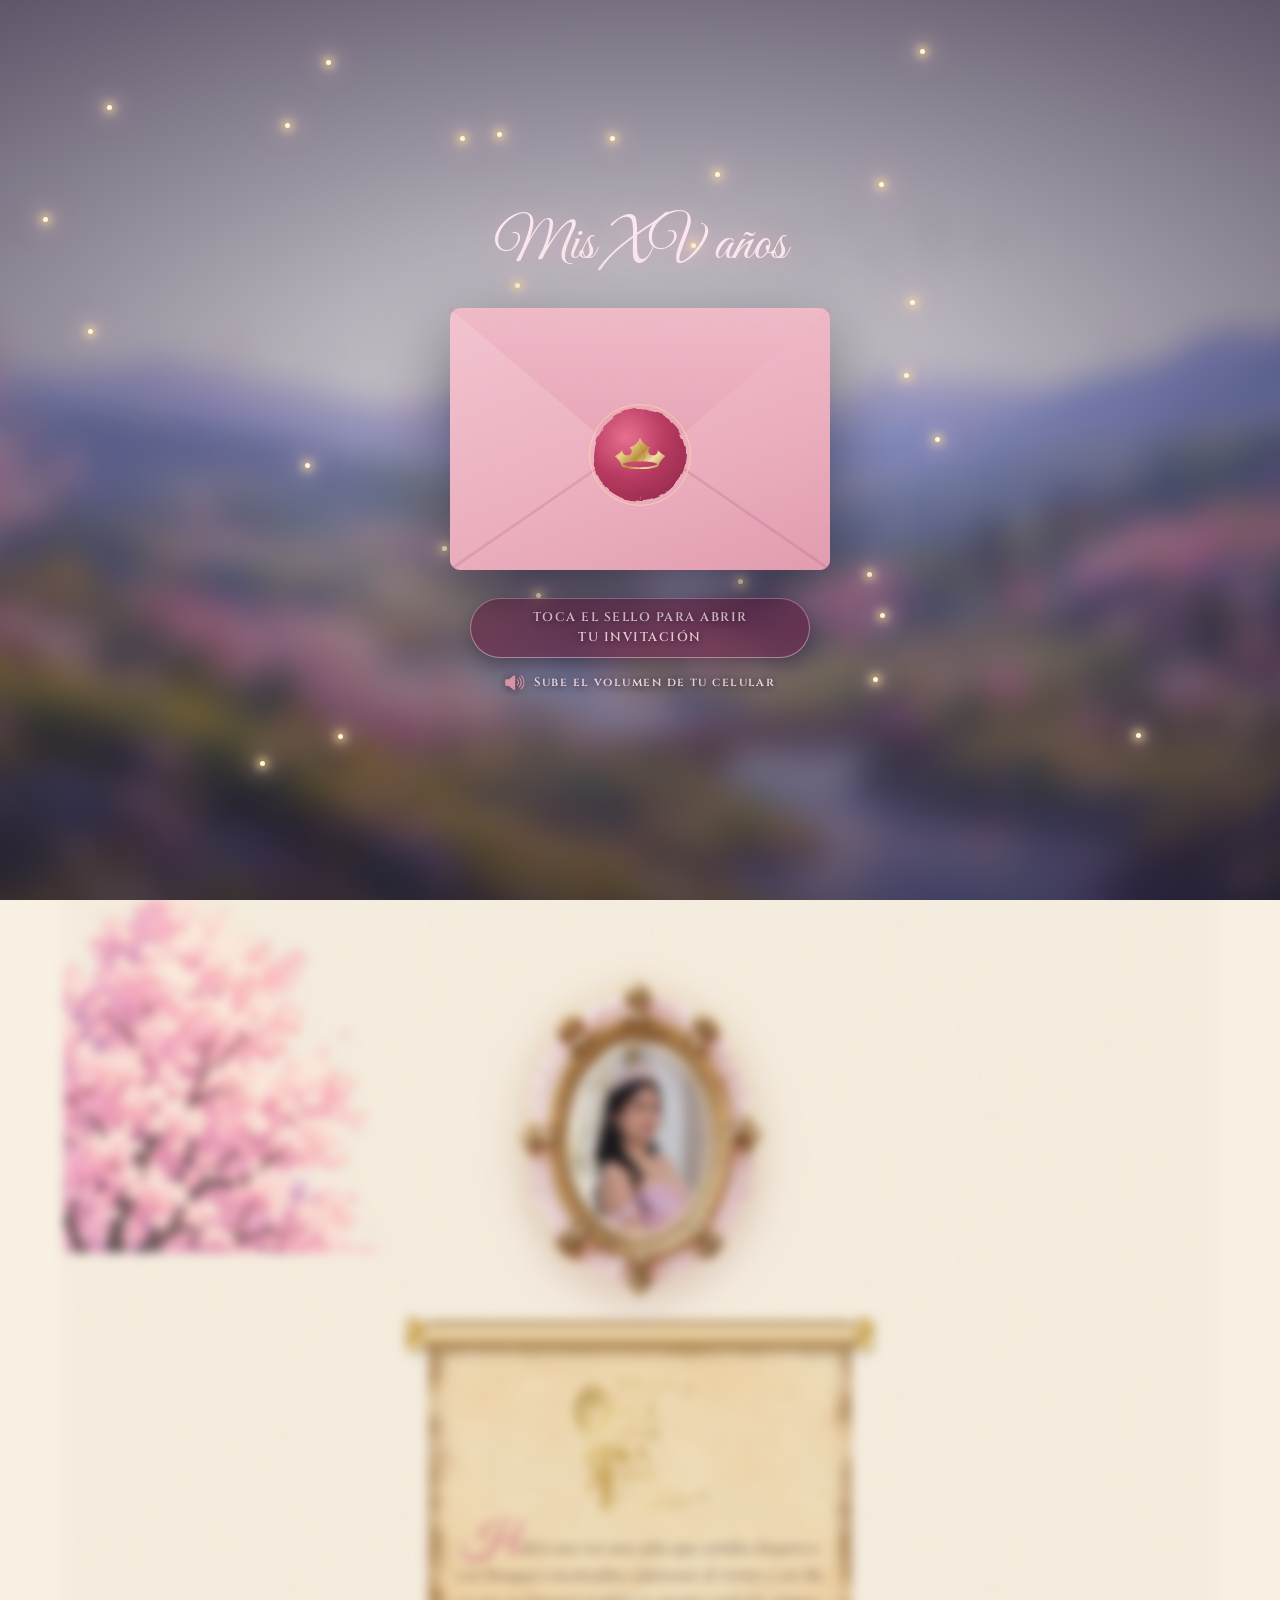
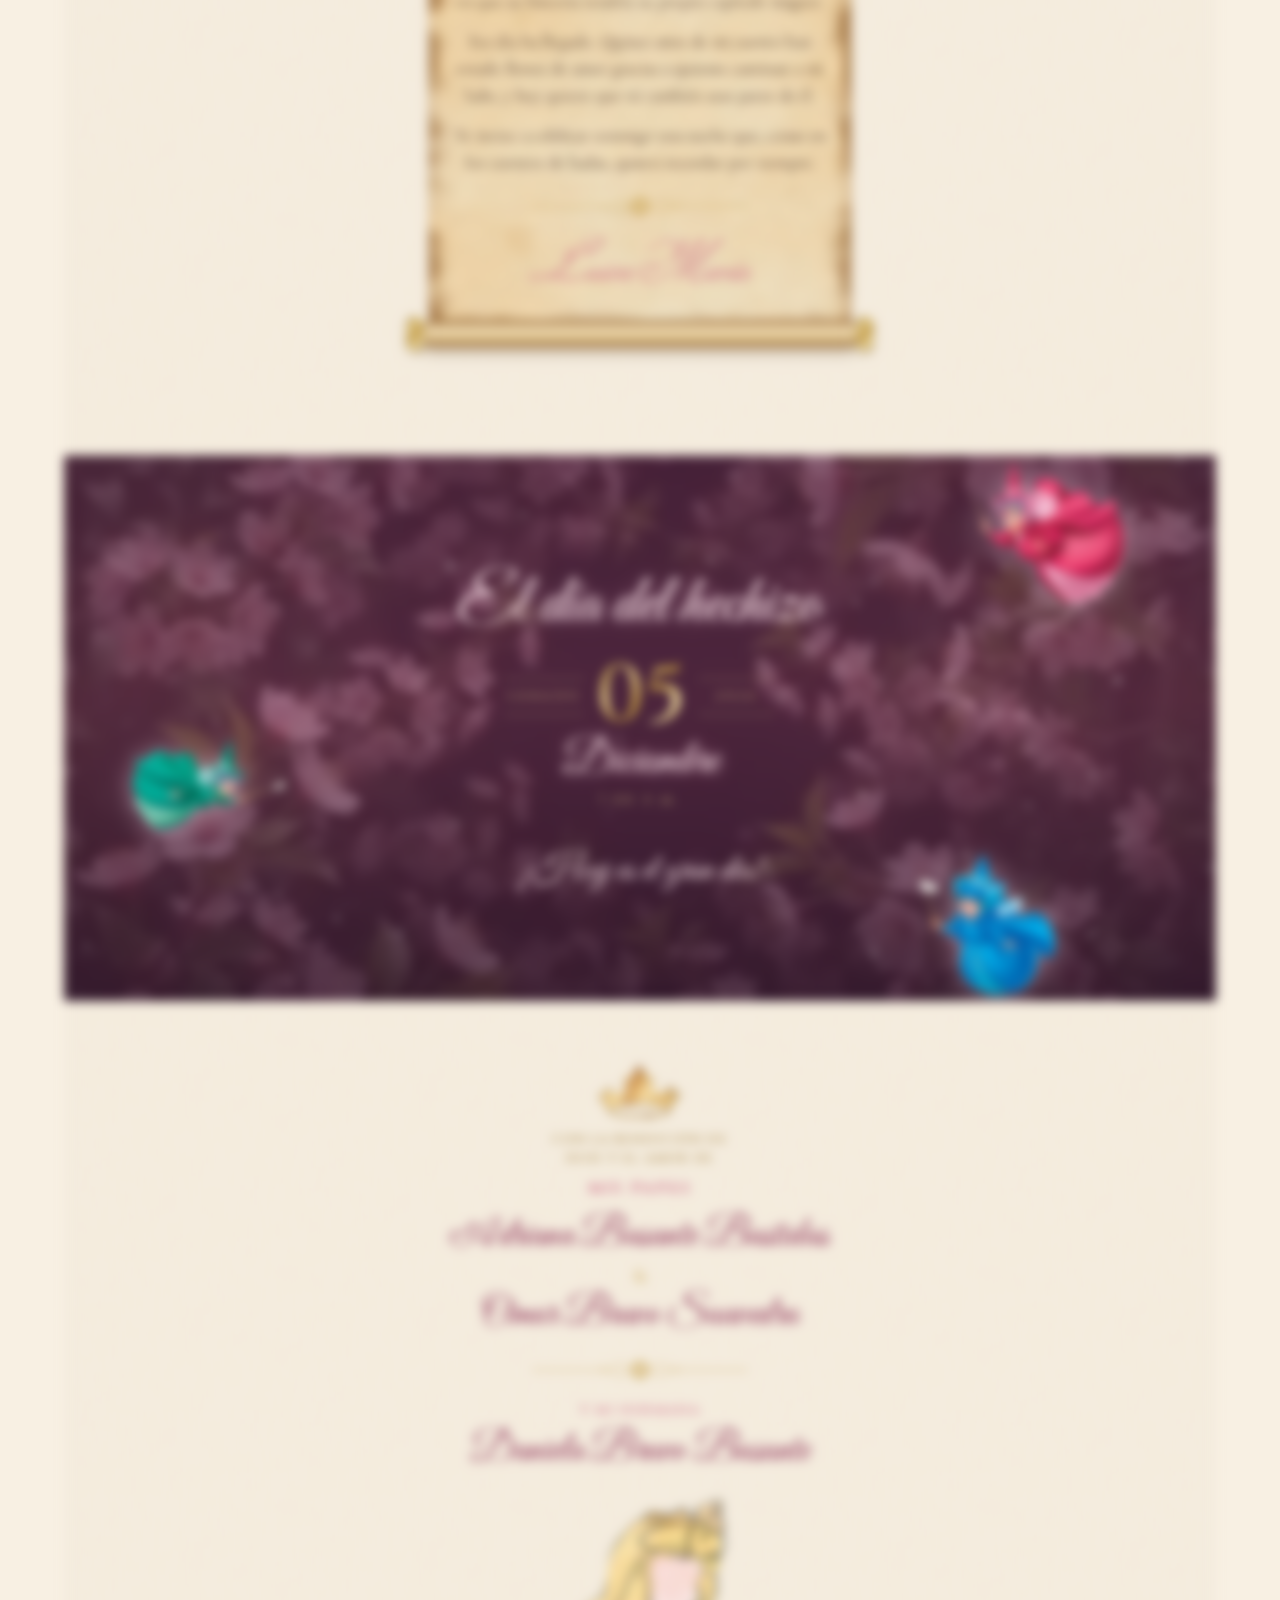
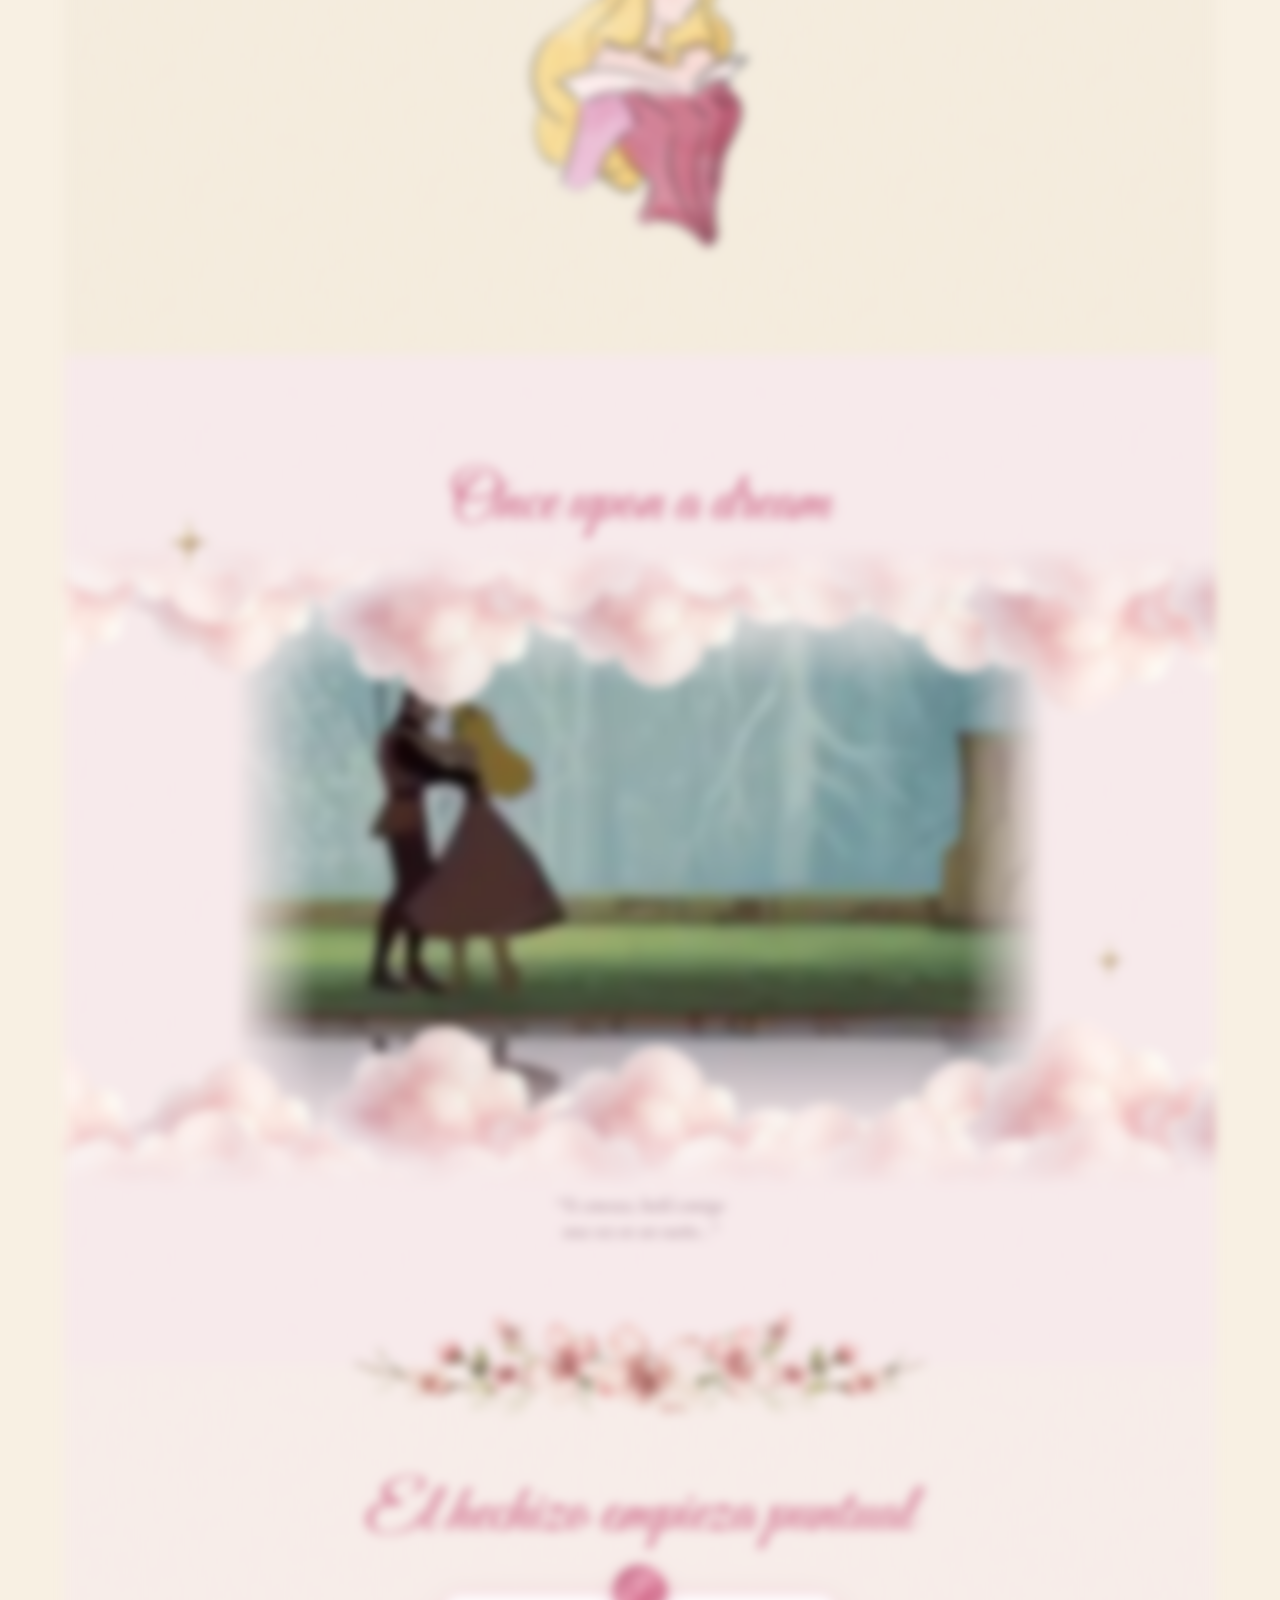
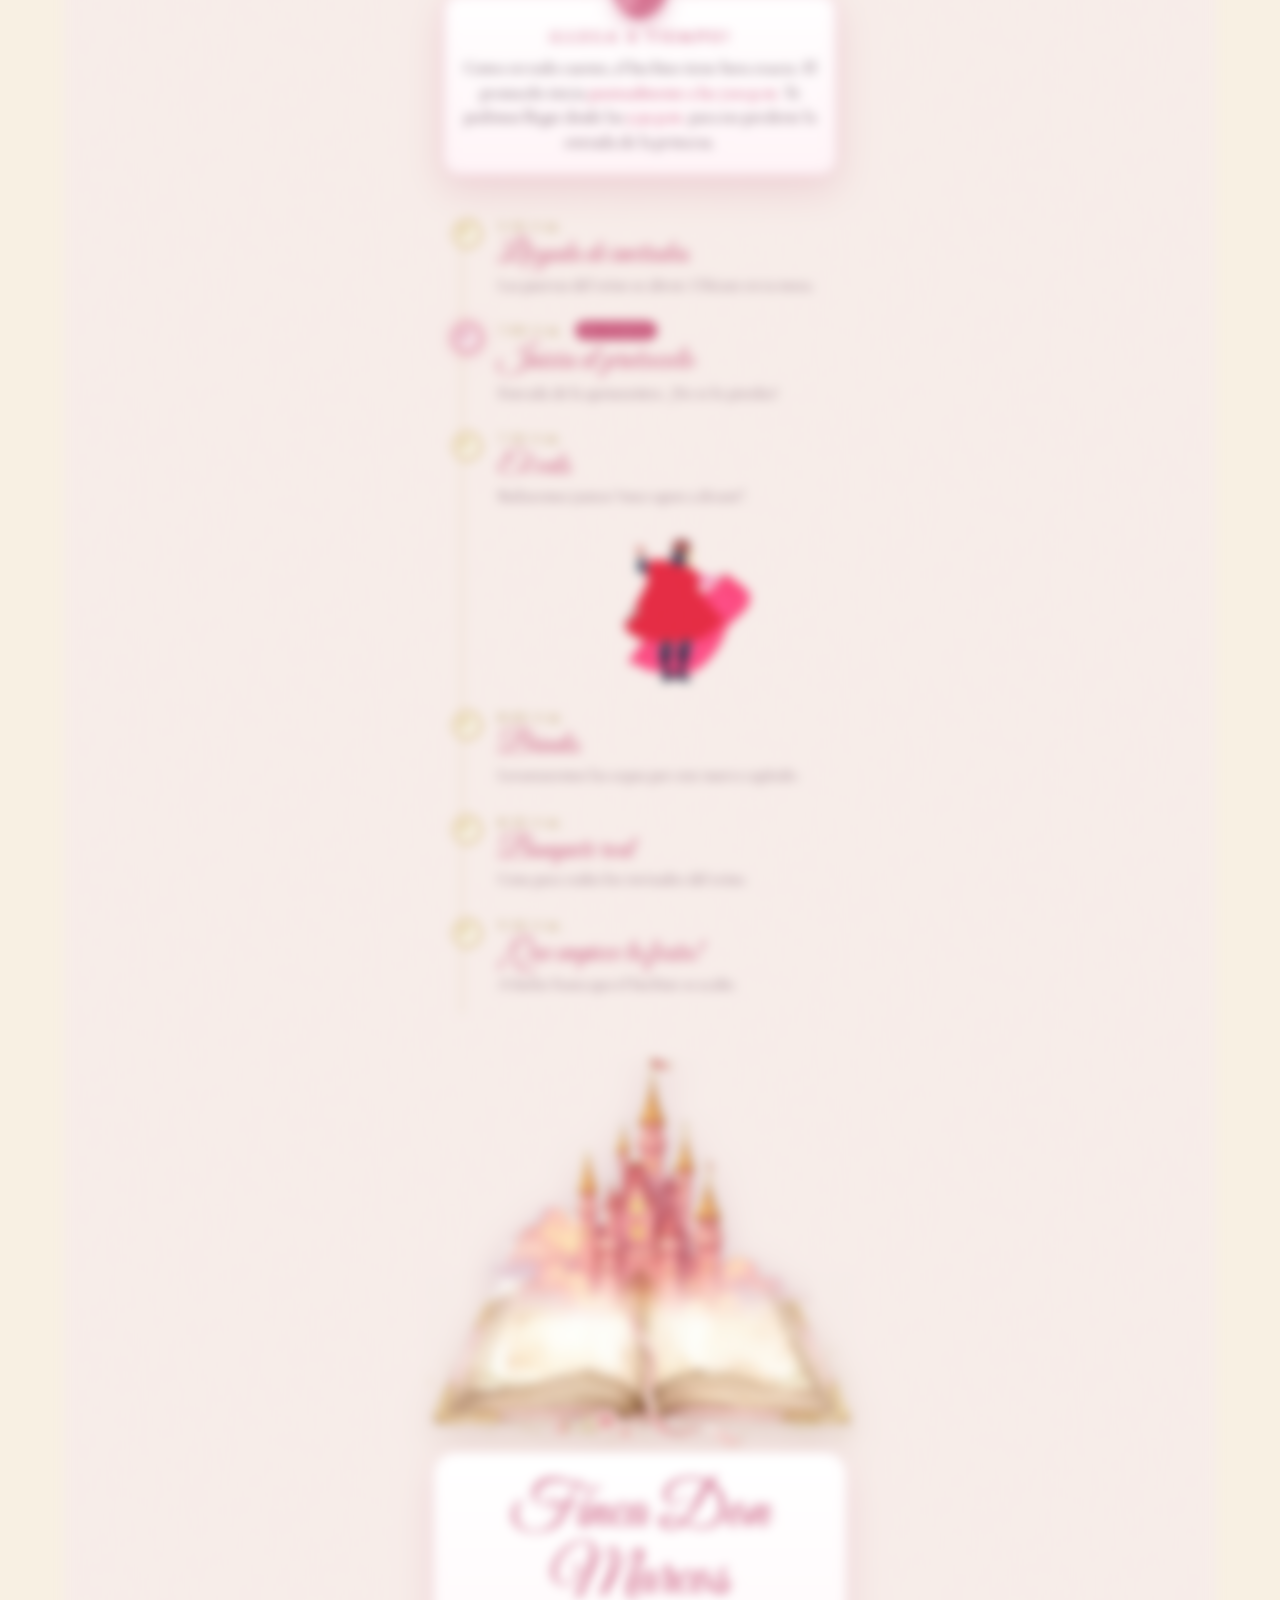
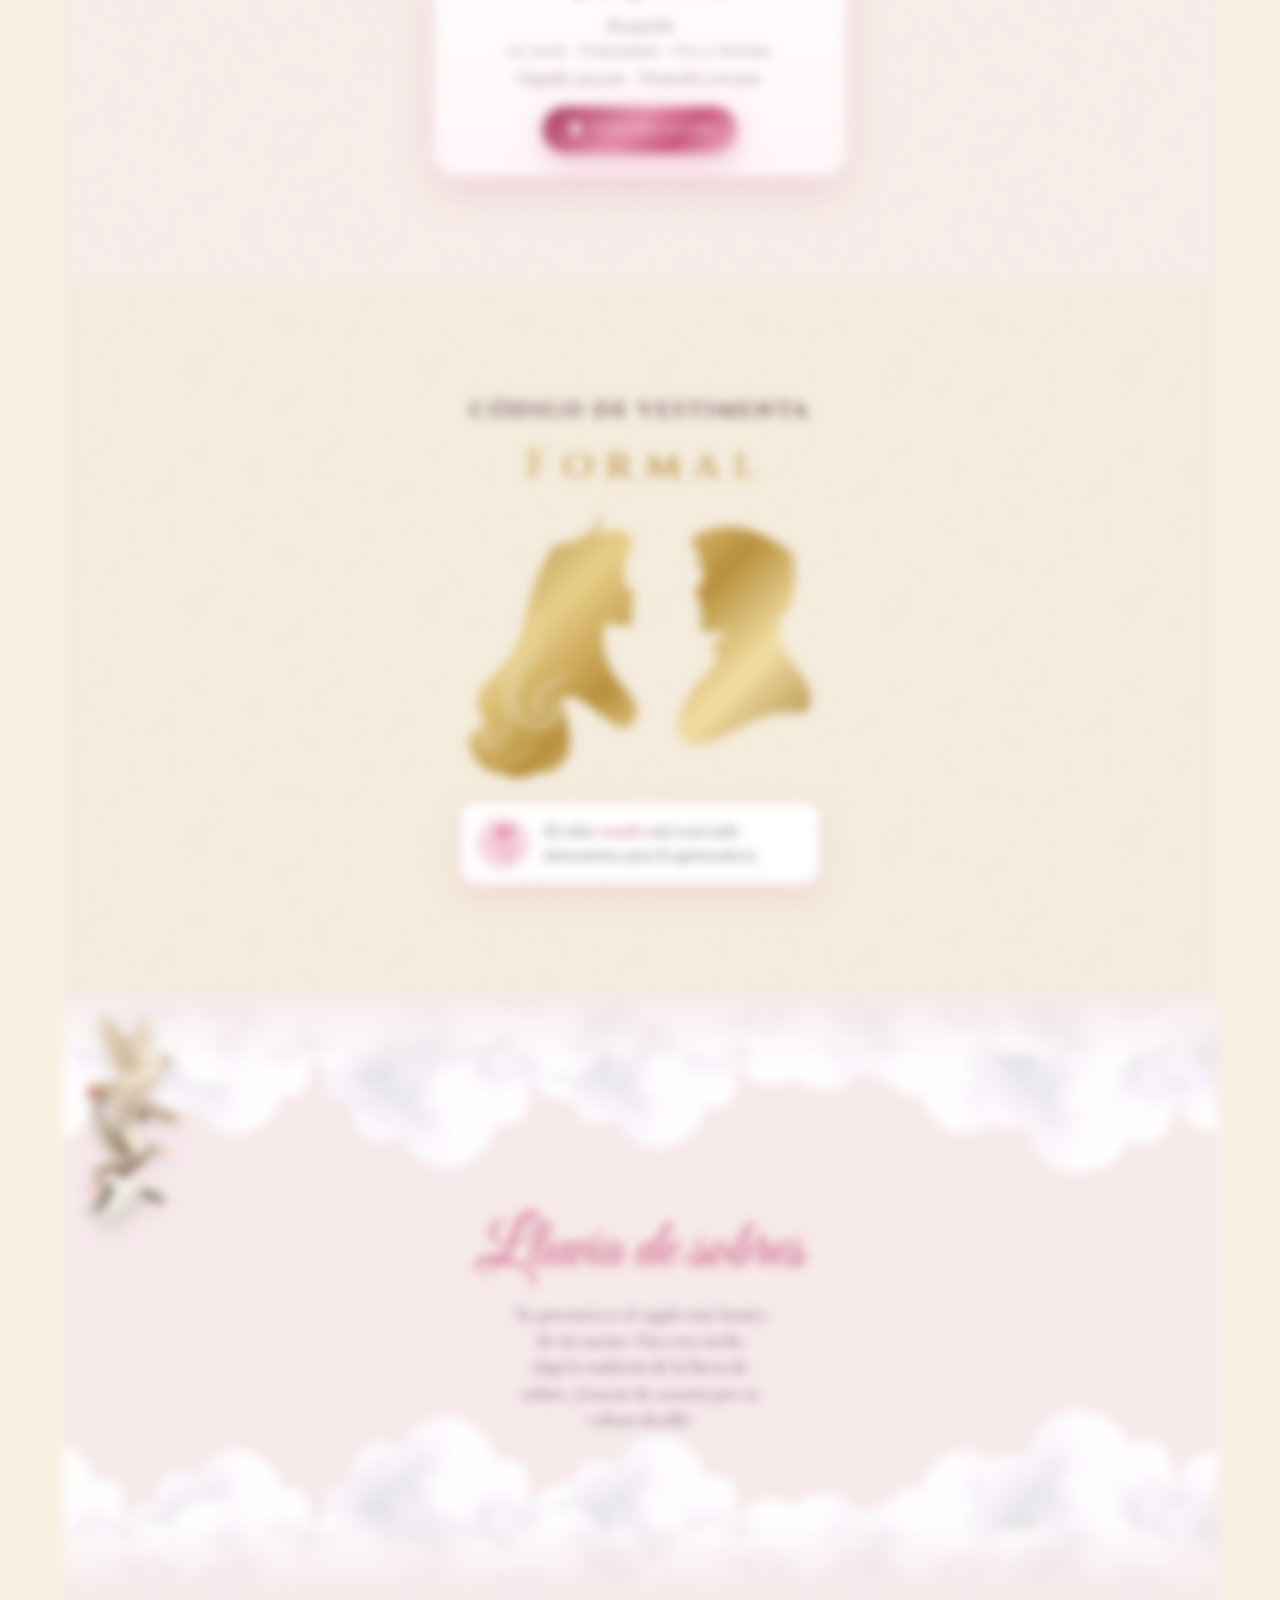
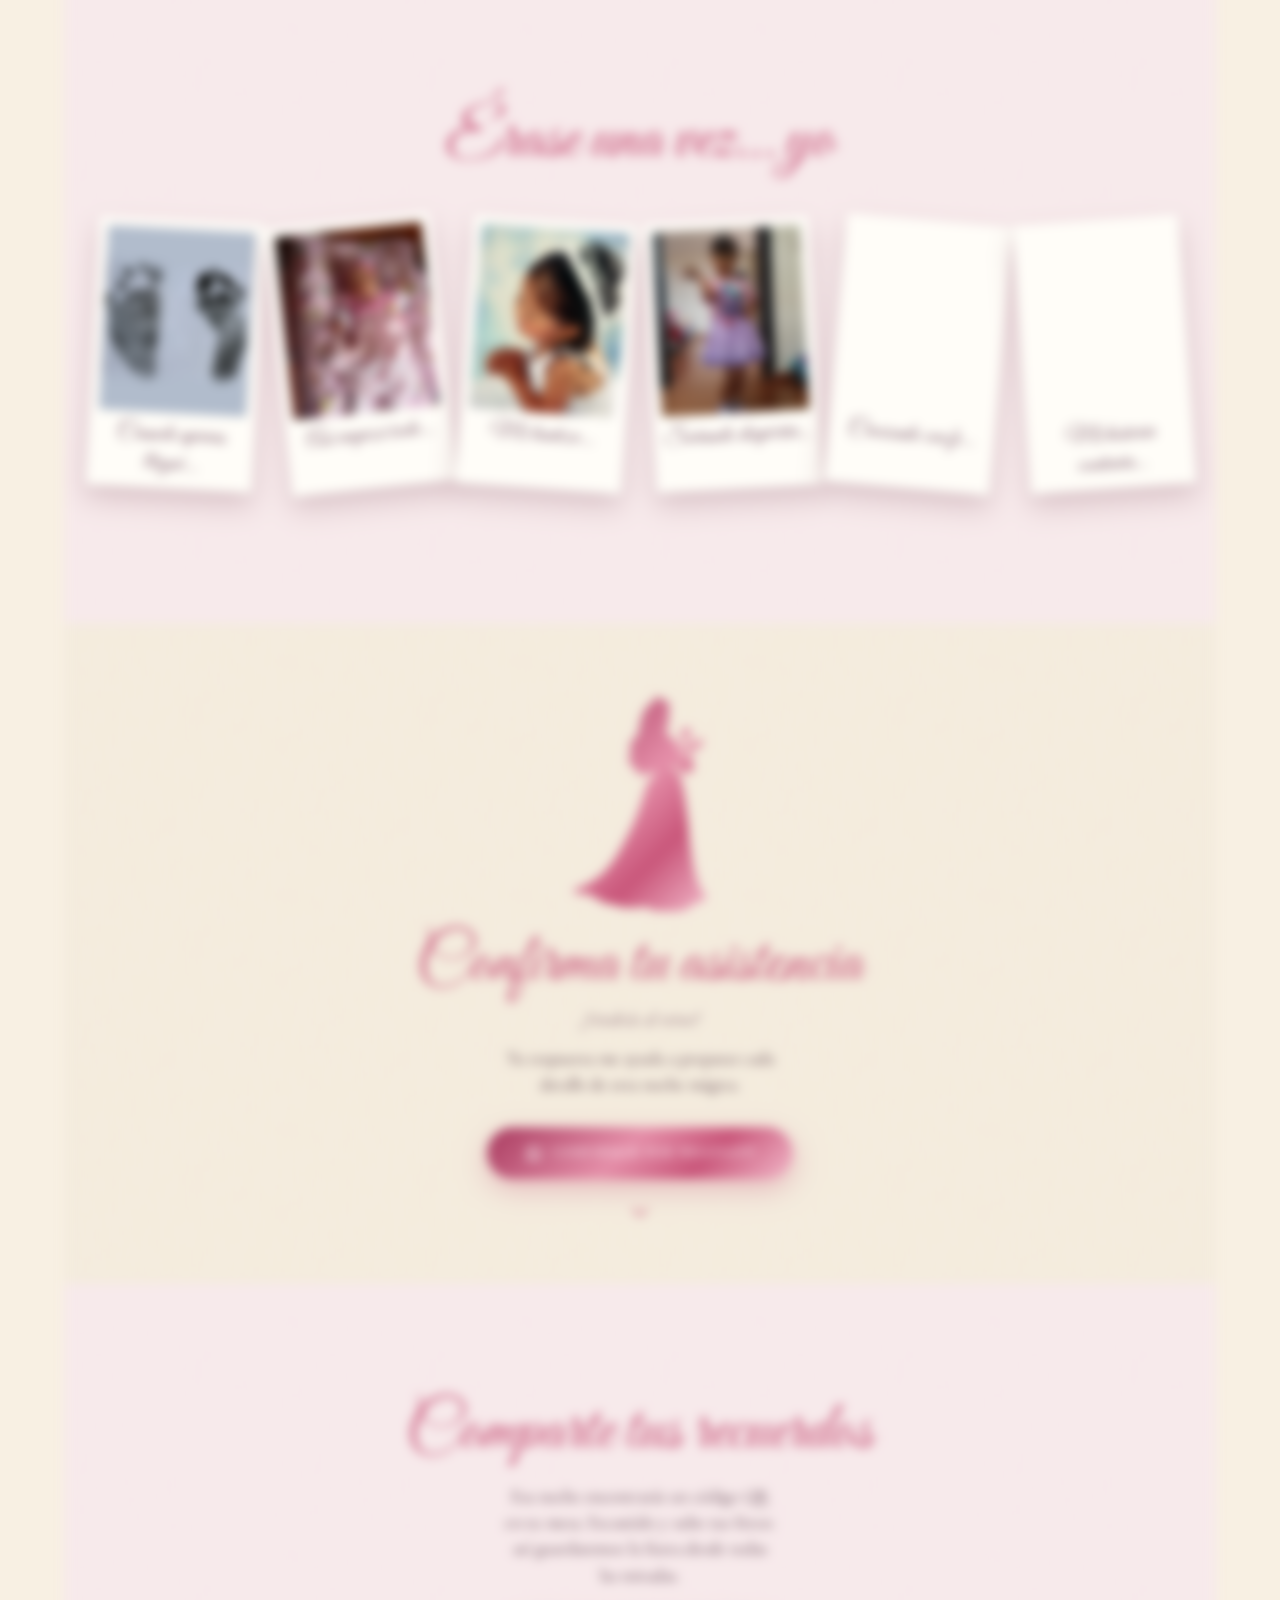
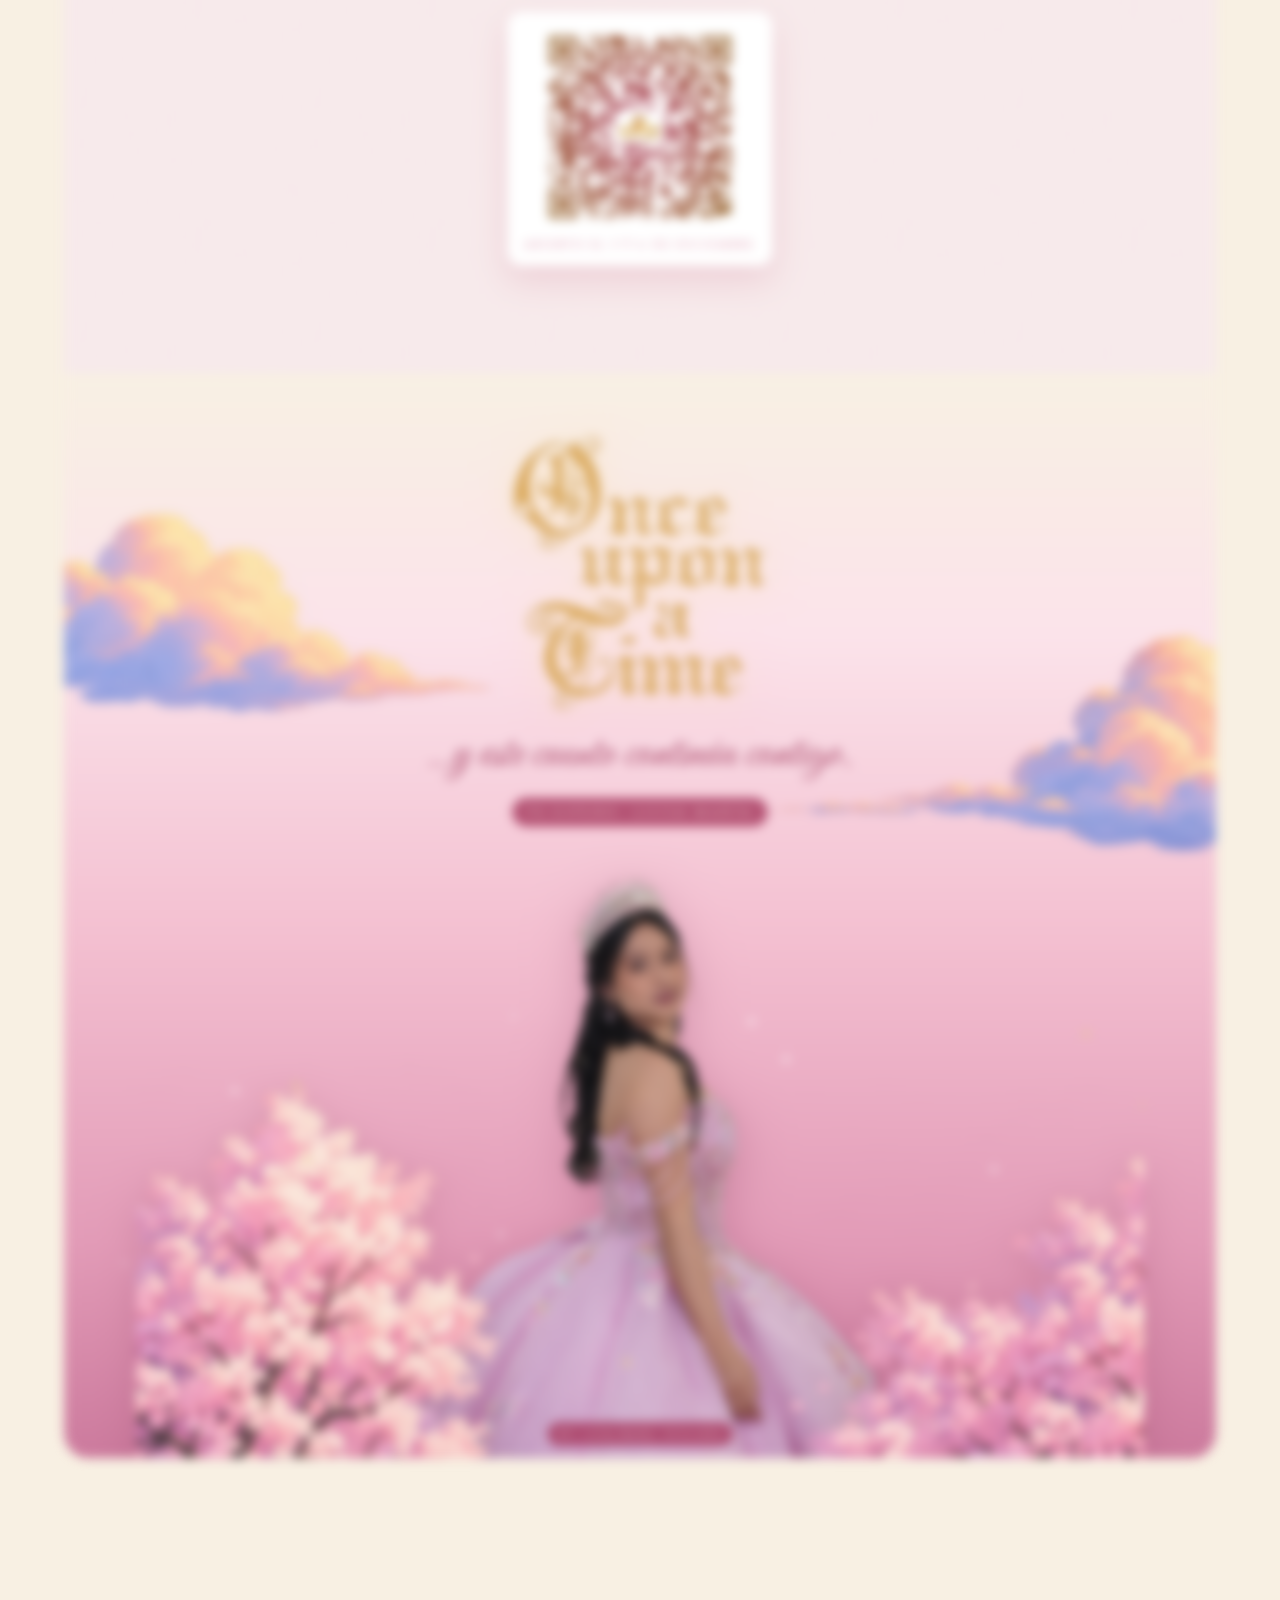
==== commit 0b8d0d6f: "Vista previa ?brillo=1: resplandor rosado circular detras de ella Co-Authored-By: Claude Sonnet 5.5 " ====
--- a/index.html
+++ b/index.html
@@ -22,7 +22,7 @@
   <link href="https://fonts.googleapis.com/css2?family=Parisienne&text=A&display=swap" rel="stylesheet">
 
   <link rel="preload" href="assets/img/valle-poster.webp" as="image">
-  <link rel="stylesheet" href="css/styles.css?v=76">
+  <link rel="stylesheet" href="css/styles.css?v=77">
 </head>
 <body class="is-locked">
 
@@ -388,6 +388,6 @@
   <script src="assets/js/vendor/gsap.min.js?v=3.12.5"></script>
   <script src="assets/js/vendor/ScrollTrigger.min.js?v=3.12.5"></script>
   <script src="assets/js/vendor/lenis.min.js?v=1.1.13"></script>
-  <script src="js/main.js?v=17"></script>
+  <script src="js/main.js?v=18"></script>
 </body>
 </html>
--- a/css/styles.css
+++ b/css/styles.css
@@ -1045,3 +1045,8 @@
 .xl .eg-rama-l { left: -8vw; width: 74vw; }
 .xl .eg-rama-r { right: -8vw; width: 80vw; }
 @media (min-width: 761px) { .xl .eg-rama-l { width: clamp(380px, 42vw, 560px); } .xl .eg-rama-r { width: clamp(400px, 44vw, 580px); } }
+
+/* Vista previa ?brillo=1: resplandor rosado circular detrás de ella */
+.gl .eg-glow { display: block; left: 50%; bottom: 14%; width: 96vw; max-width: 520px; height: auto; aspect-ratio: 1; transform: translateX(-50%); z-index: 1; border-radius: 50%;
+  background: radial-gradient(circle, rgba(255, 244, 249, .95) 0%, rgba(255, 205, 226, .7) 32%, rgba(255, 160, 200, .38) 55%, rgba(255, 140, 190, 0) 72%); filter: blur(6px); animation: glowPulse 5s ease-in-out infinite; }
+@keyframes glowPulse { 0%, 100% { opacity: .85; transform: translateX(-50%) scale(1); } 50% { opacity: 1; transform: translateX(-50%) scale(1.06); } }
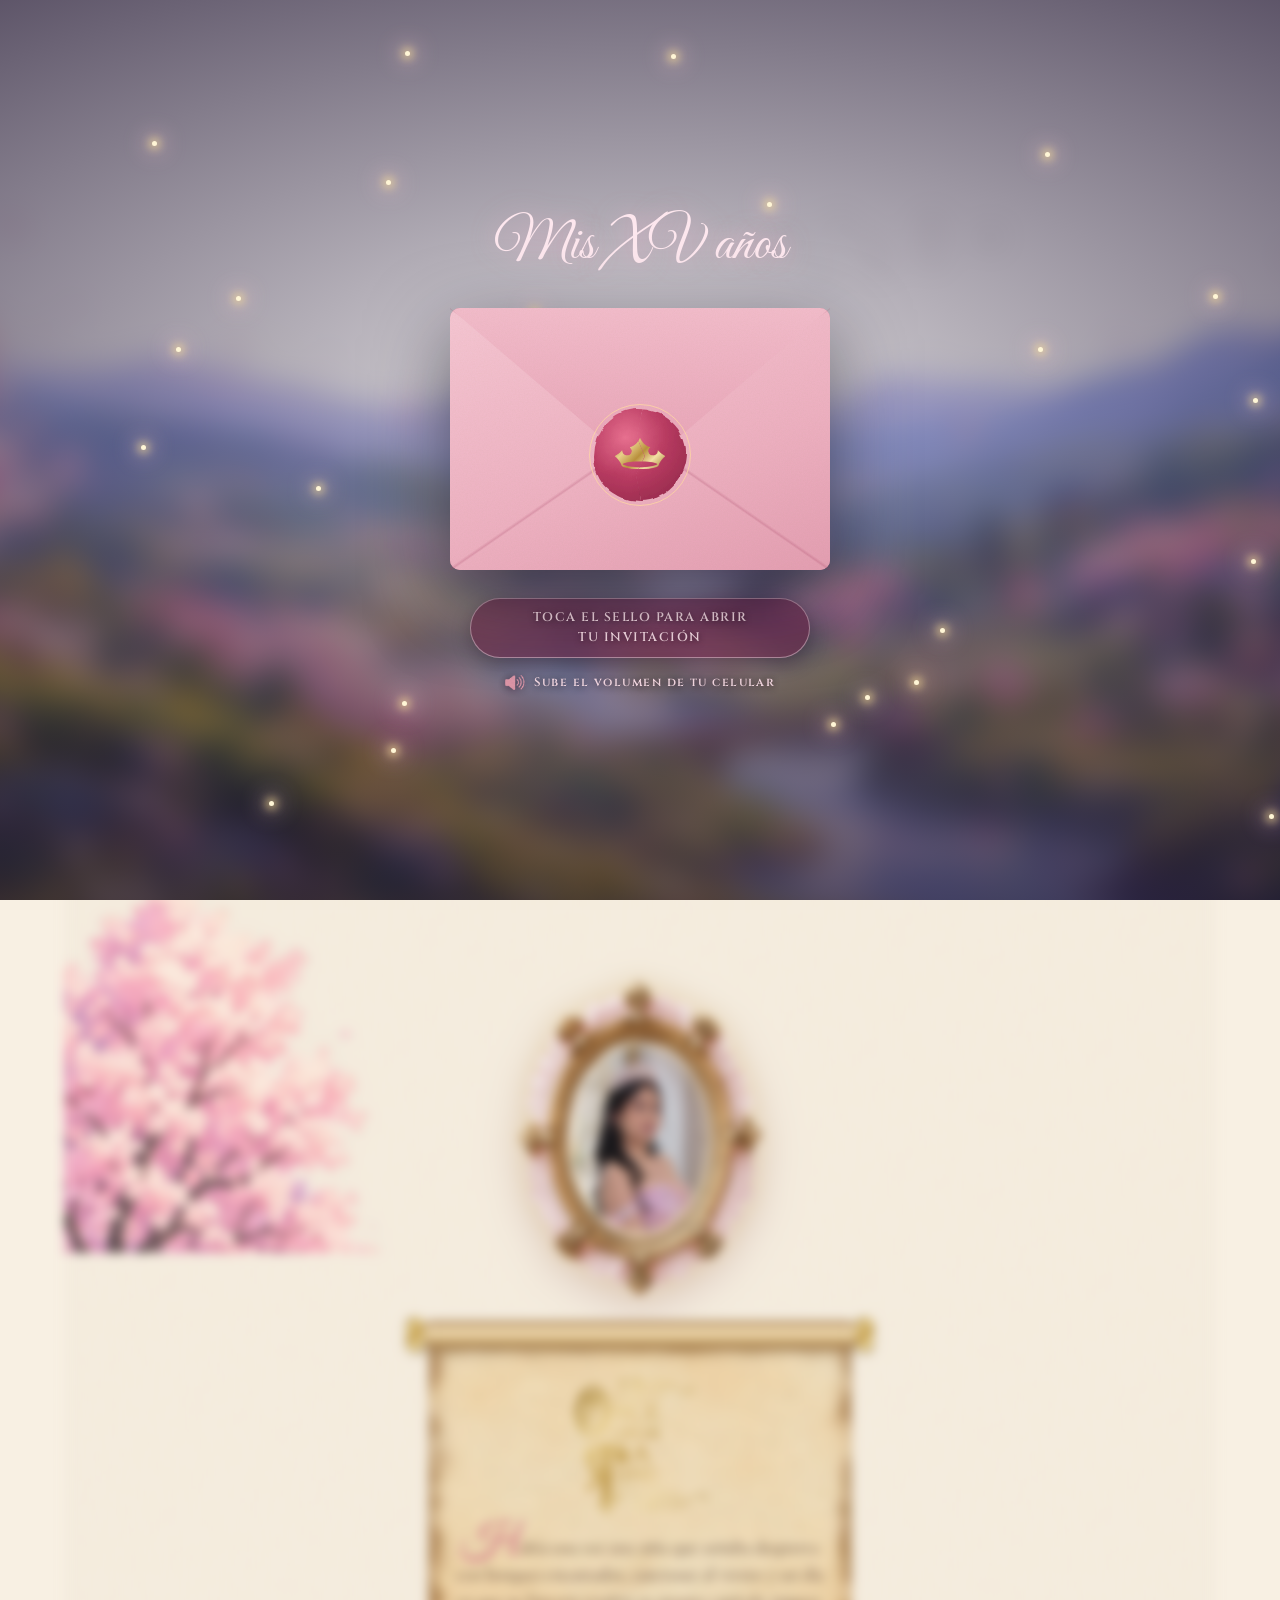
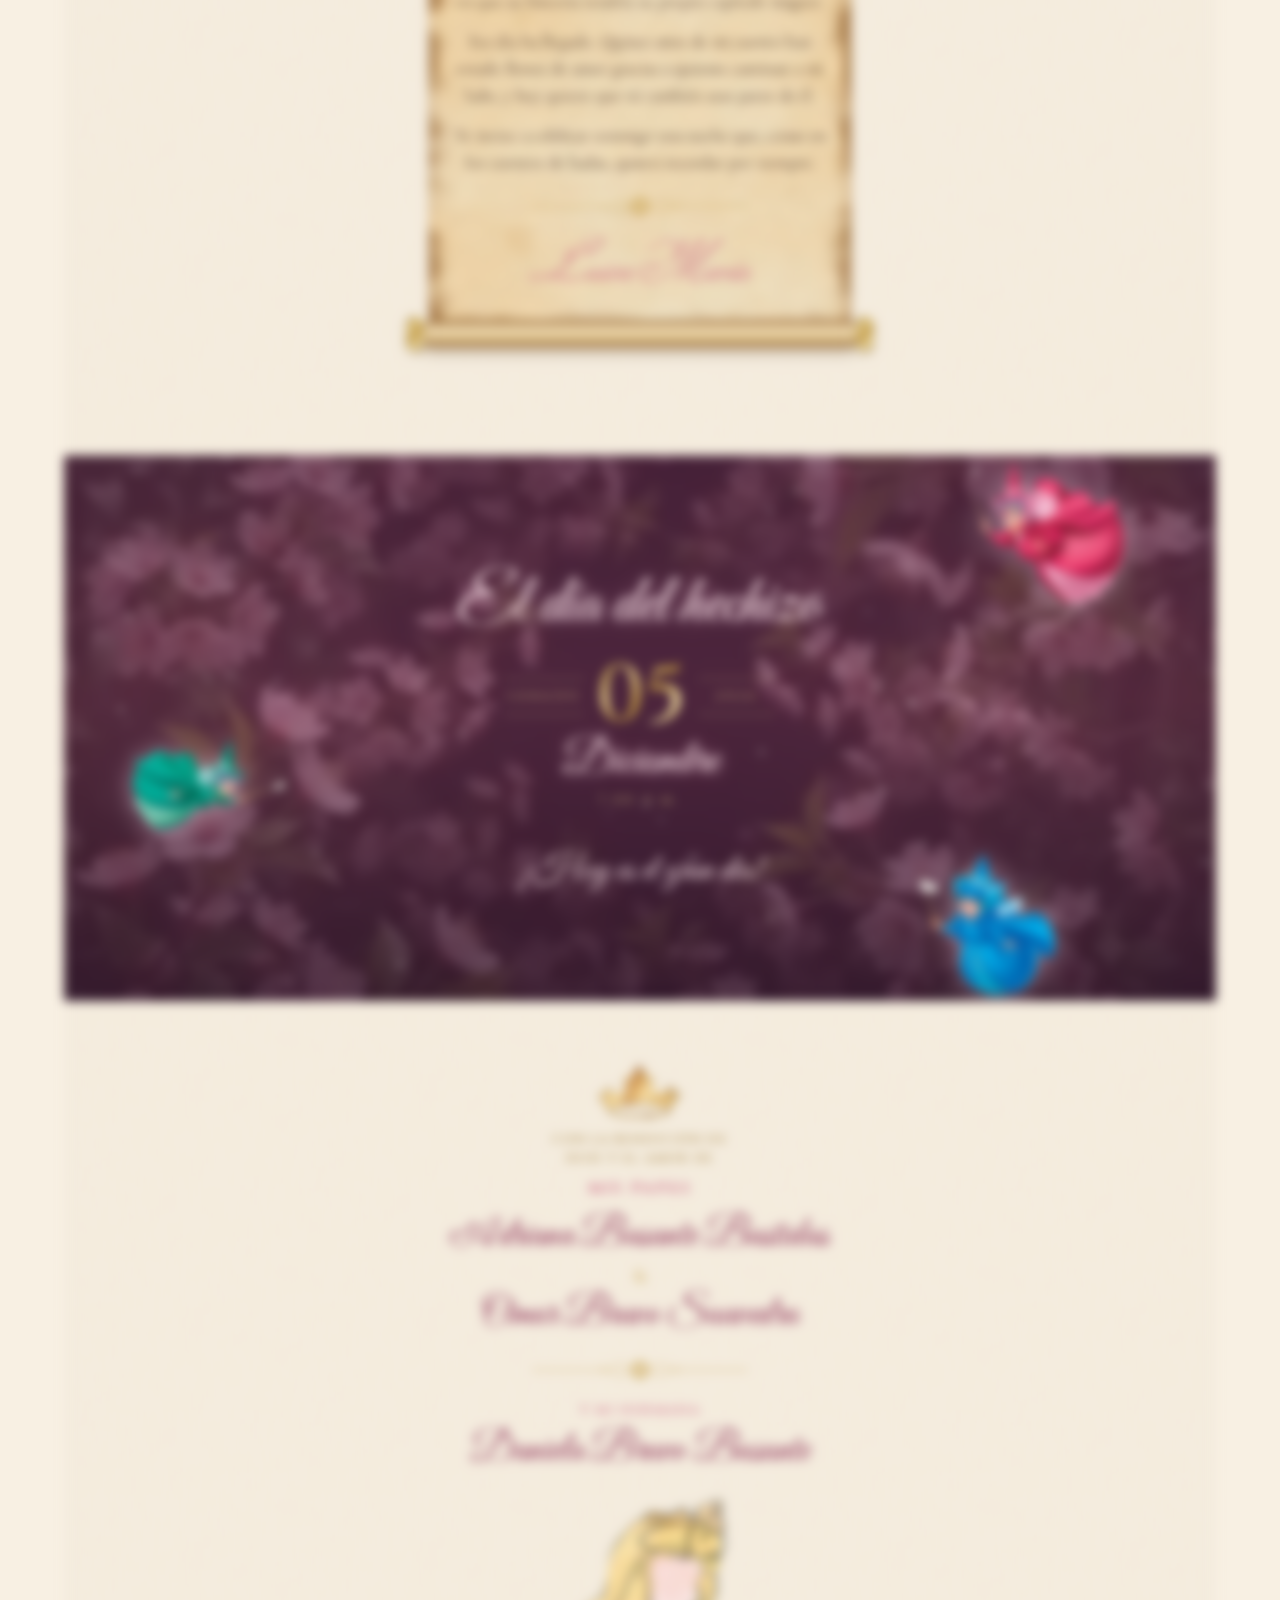
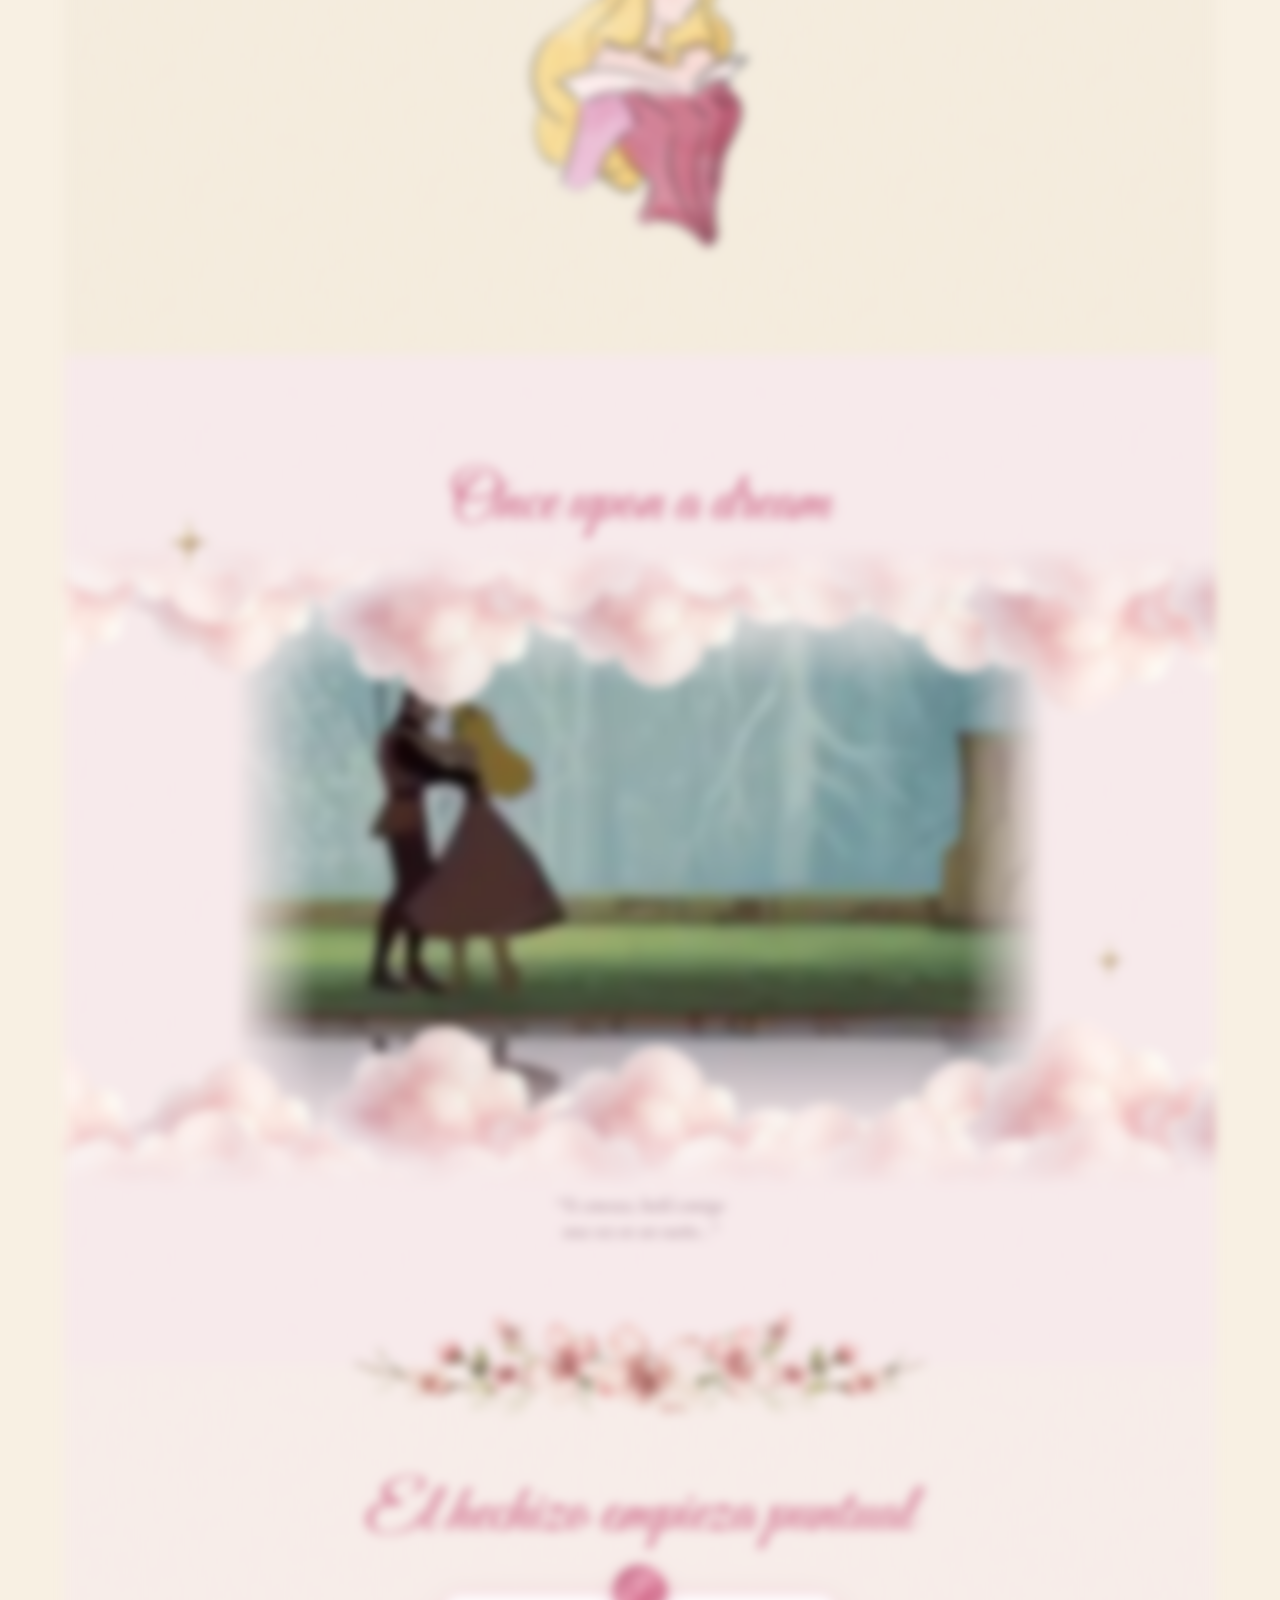
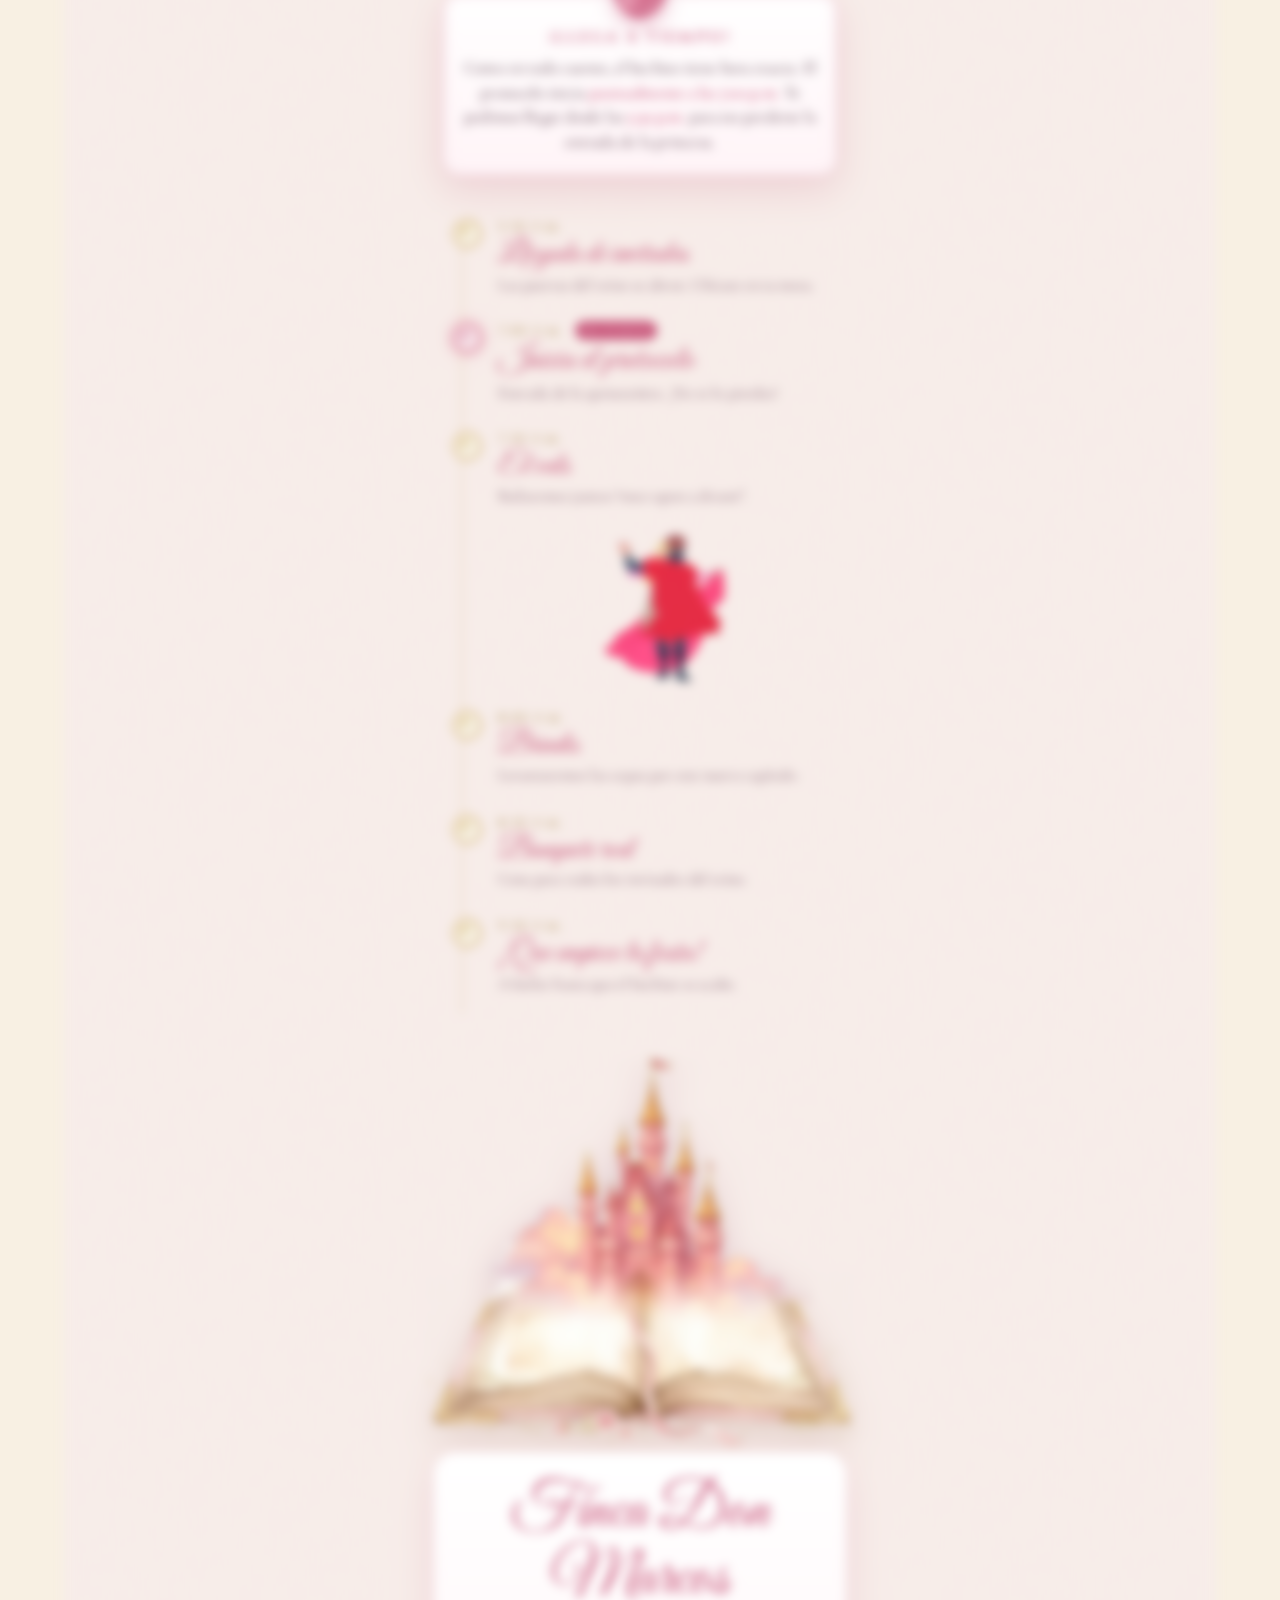
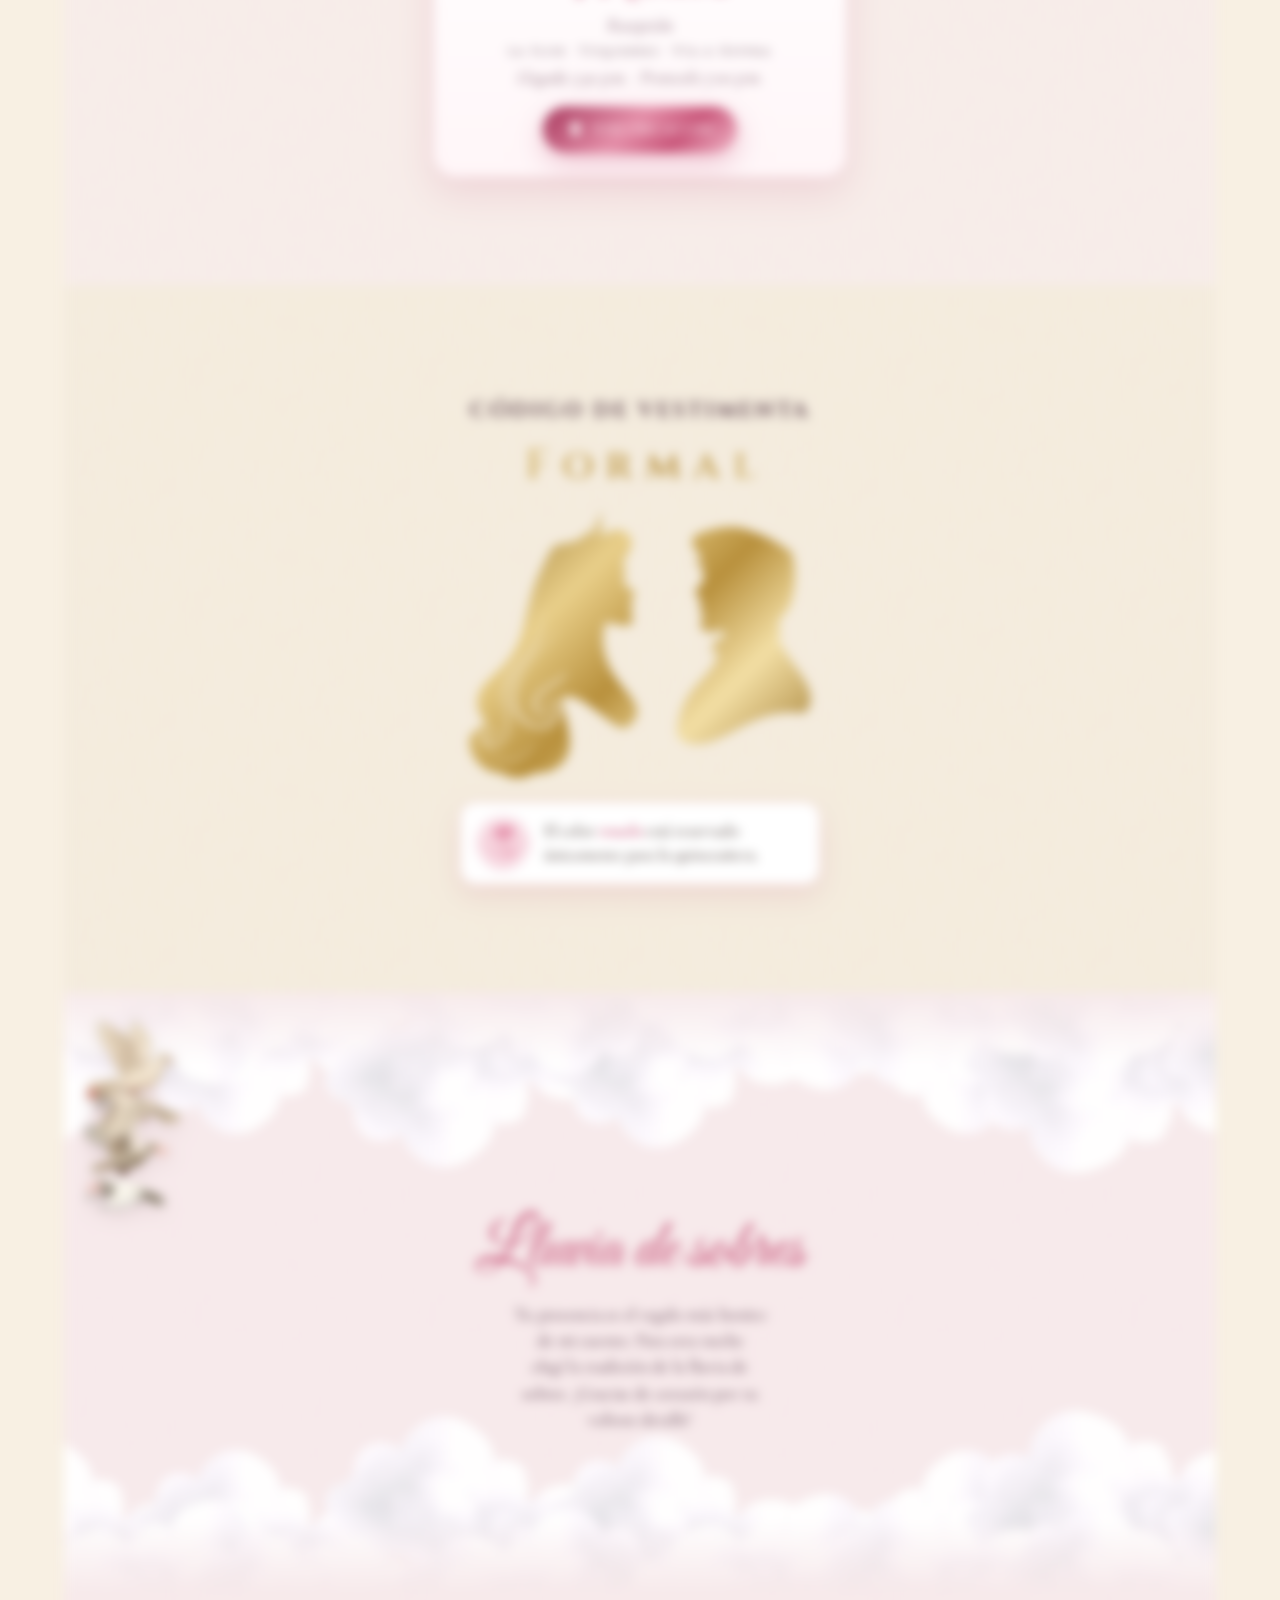
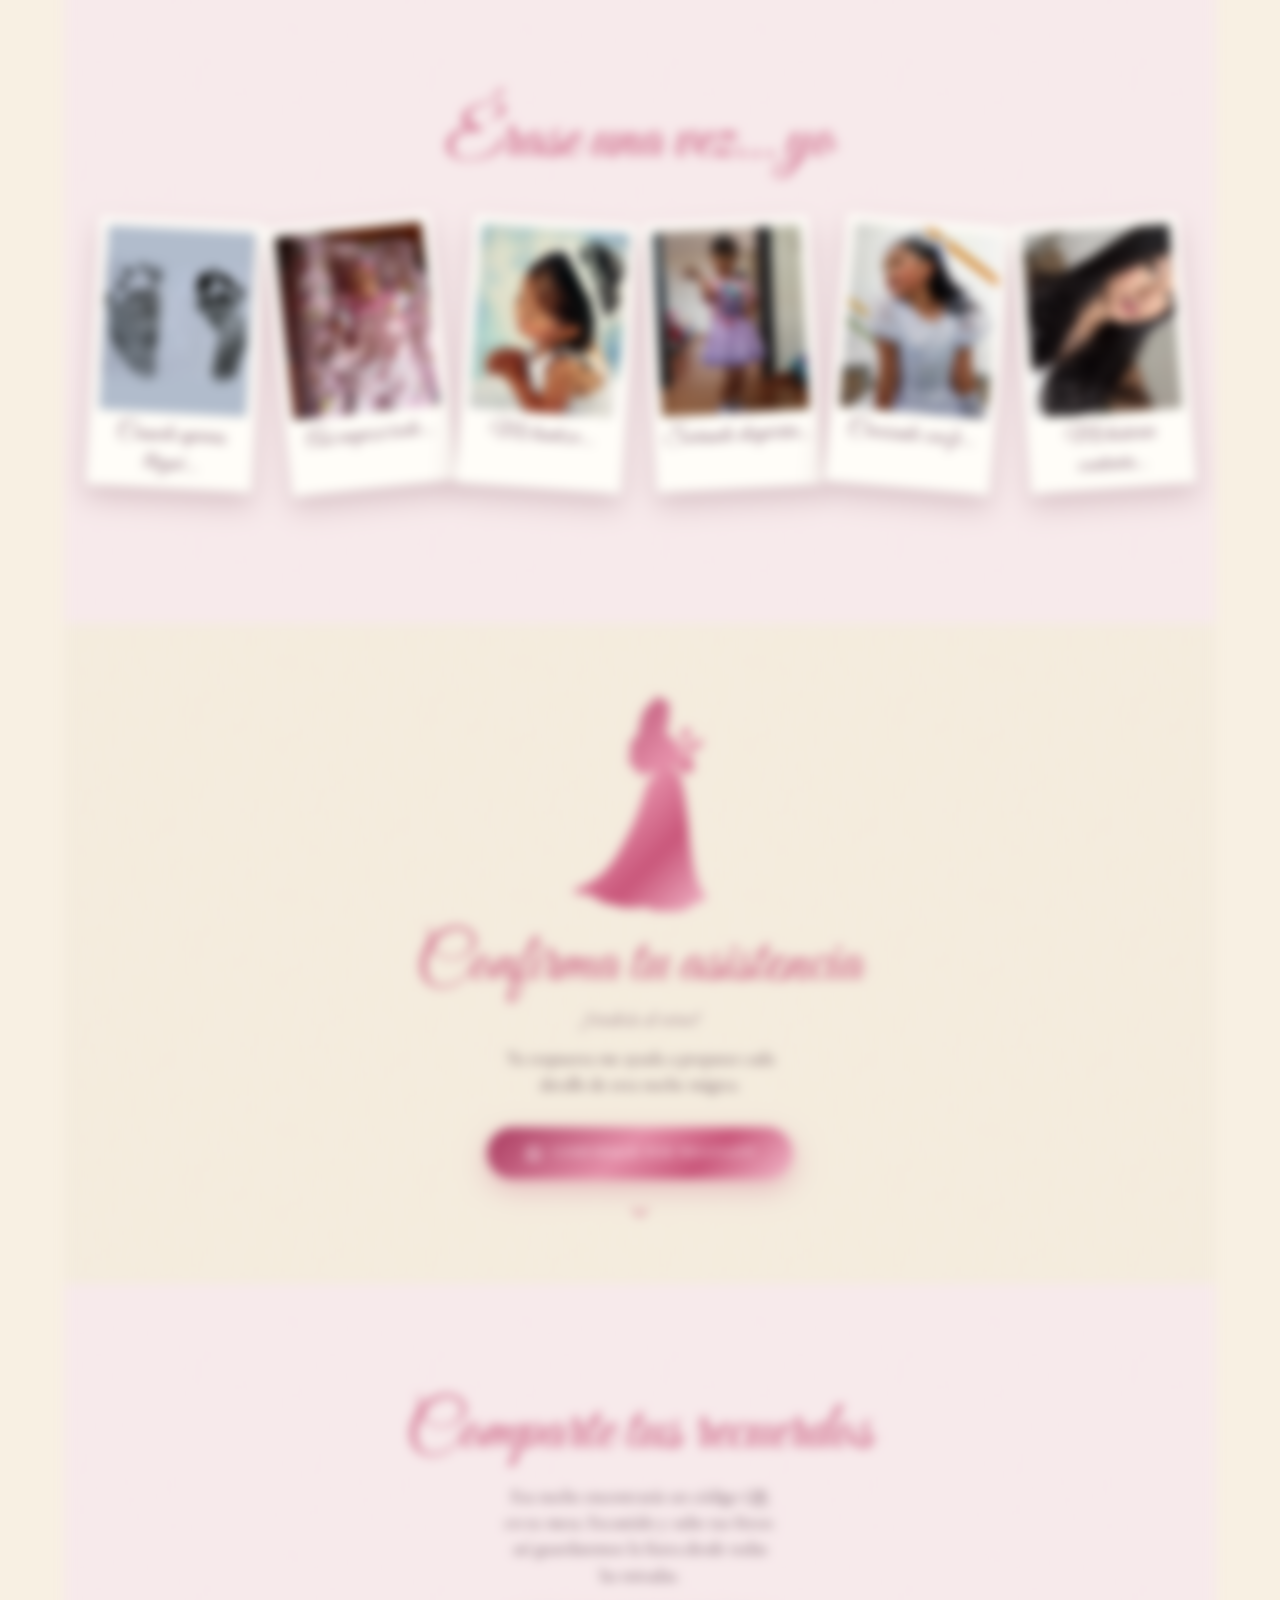
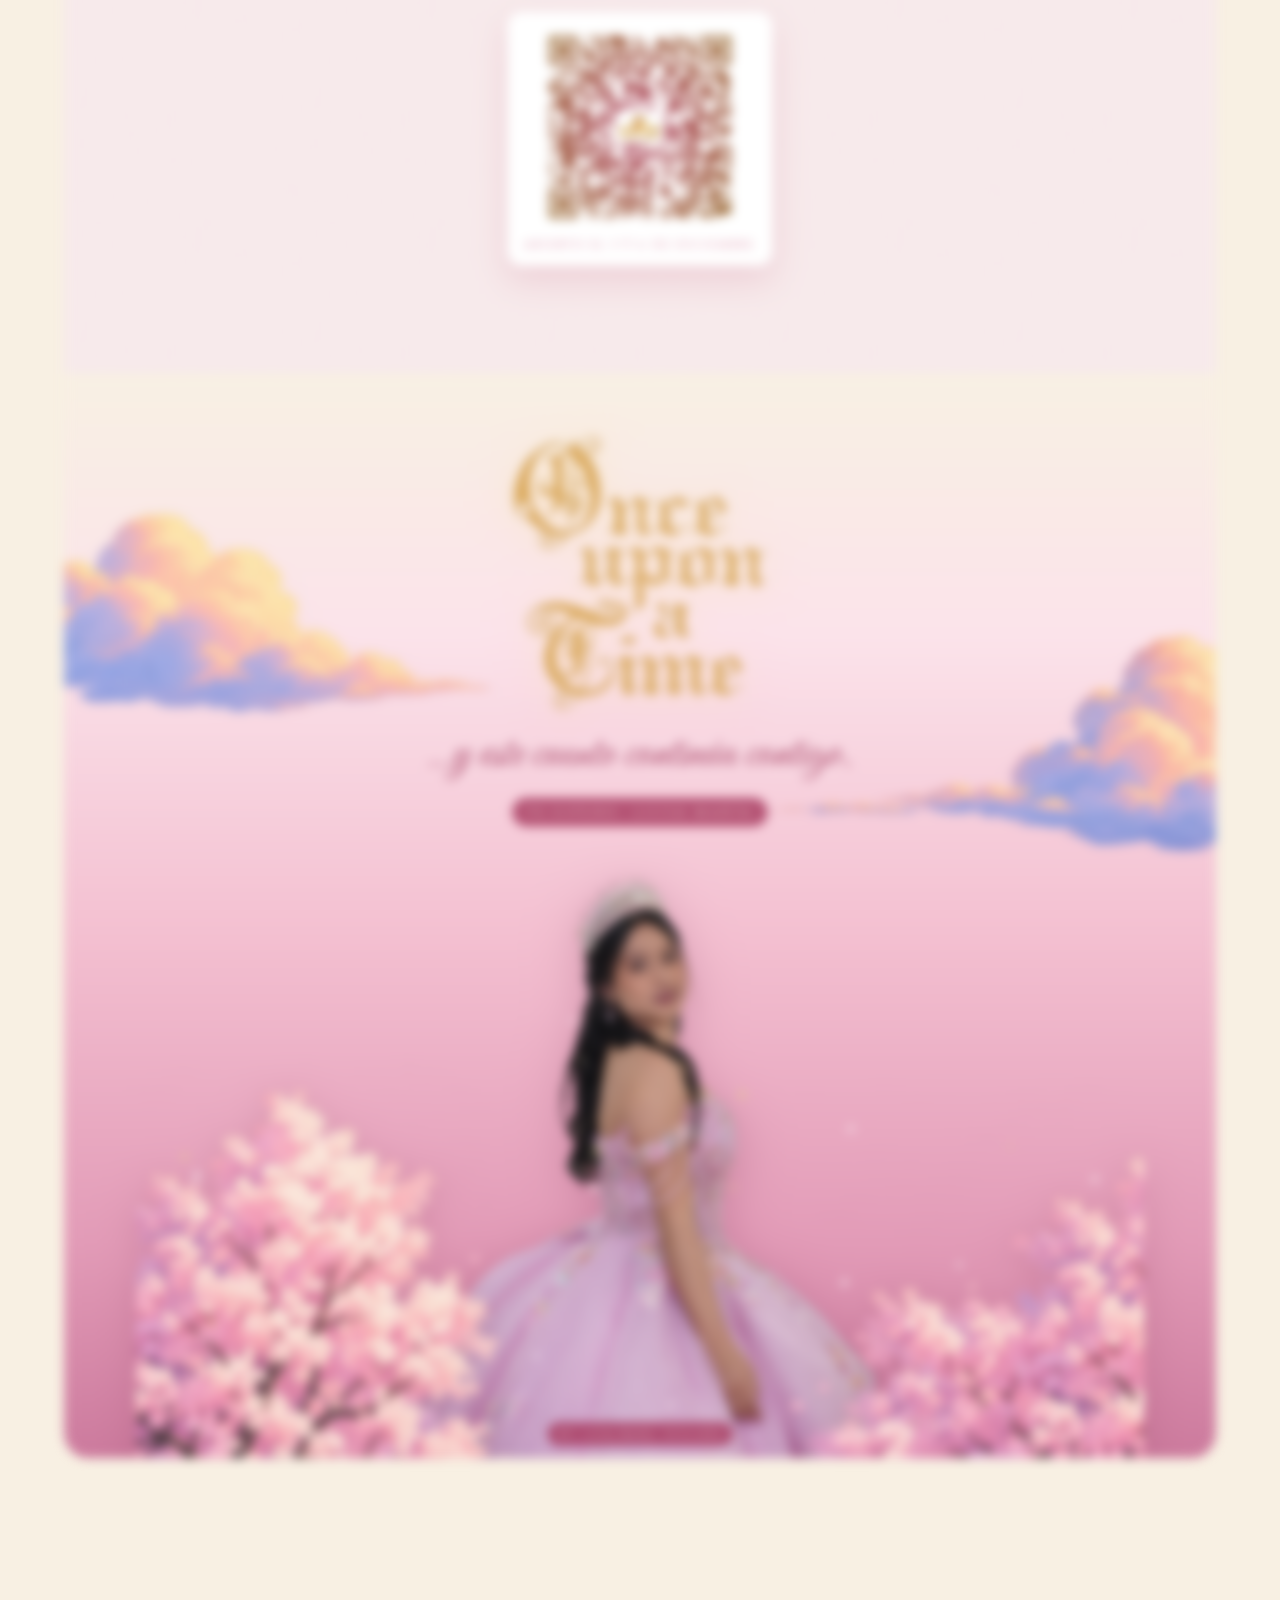
==== commit 589b27bf: "Vista previa ?brillo=1: resplandor mas visible y suave Co-Authored-By: Claude Sonnet 5.5 <noreply@an" ====
--- a/index.html
+++ b/index.html
@@ -22,7 +22,7 @@
   <link href="https://fonts.googleapis.com/css2?family=Parisienne&text=A&display=swap" rel="stylesheet">
 
   <link rel="preload" href="assets/img/valle-poster.webp" as="image">
-  <link rel="stylesheet" href="css/styles.css?v=77">
+  <link rel="stylesheet" href="css/styles.css?v=79">
 </head>
 <body class="is-locked">
 
--- a/css/styles.css
+++ b/css/styles.css
@@ -1047,6 +1047,6 @@
 @media (min-width: 761px) { .xl .eg-rama-l { width: clamp(380px, 42vw, 560px); } .xl .eg-rama-r { width: clamp(400px, 44vw, 580px); } }
 
 /* Vista previa ?brillo=1: resplandor rosado circular detrás de ella */
-.gl .eg-glow { display: block; left: 50%; bottom: 14%; width: 96vw; max-width: 520px; height: auto; aspect-ratio: 1; transform: translateX(-50%); z-index: 1; border-radius: 50%;
-  background: radial-gradient(circle, rgba(255, 244, 249, .95) 0%, rgba(255, 205, 226, .7) 32%, rgba(255, 160, 200, .38) 55%, rgba(255, 140, 190, 0) 72%); filter: blur(6px); animation: glowPulse 5s ease-in-out infinite; }
+.gl .eg-glow { display: block; left: 50%; bottom: 10%; width: 120vw; max-width: 620px; height: auto; aspect-ratio: 1; transform: translateX(-50%); z-index: 1; border-radius: 50%;
+  background: radial-gradient(circle, rgba(255, 255, 255, 1) 0%, rgba(255, 224, 238, .95) 26%, rgba(255, 150, 195, .75) 48%, rgba(255, 110, 175, .35) 64%, rgba(255, 110, 175, 0) 76%); filter: blur(12px); animation: glowPulse 5s ease-in-out infinite; }
 @keyframes glowPulse { 0%, 100% { opacity: .85; transform: translateX(-50%) scale(1); } 50% { opacity: 1; transform: translateX(-50%) scale(1.06); } }
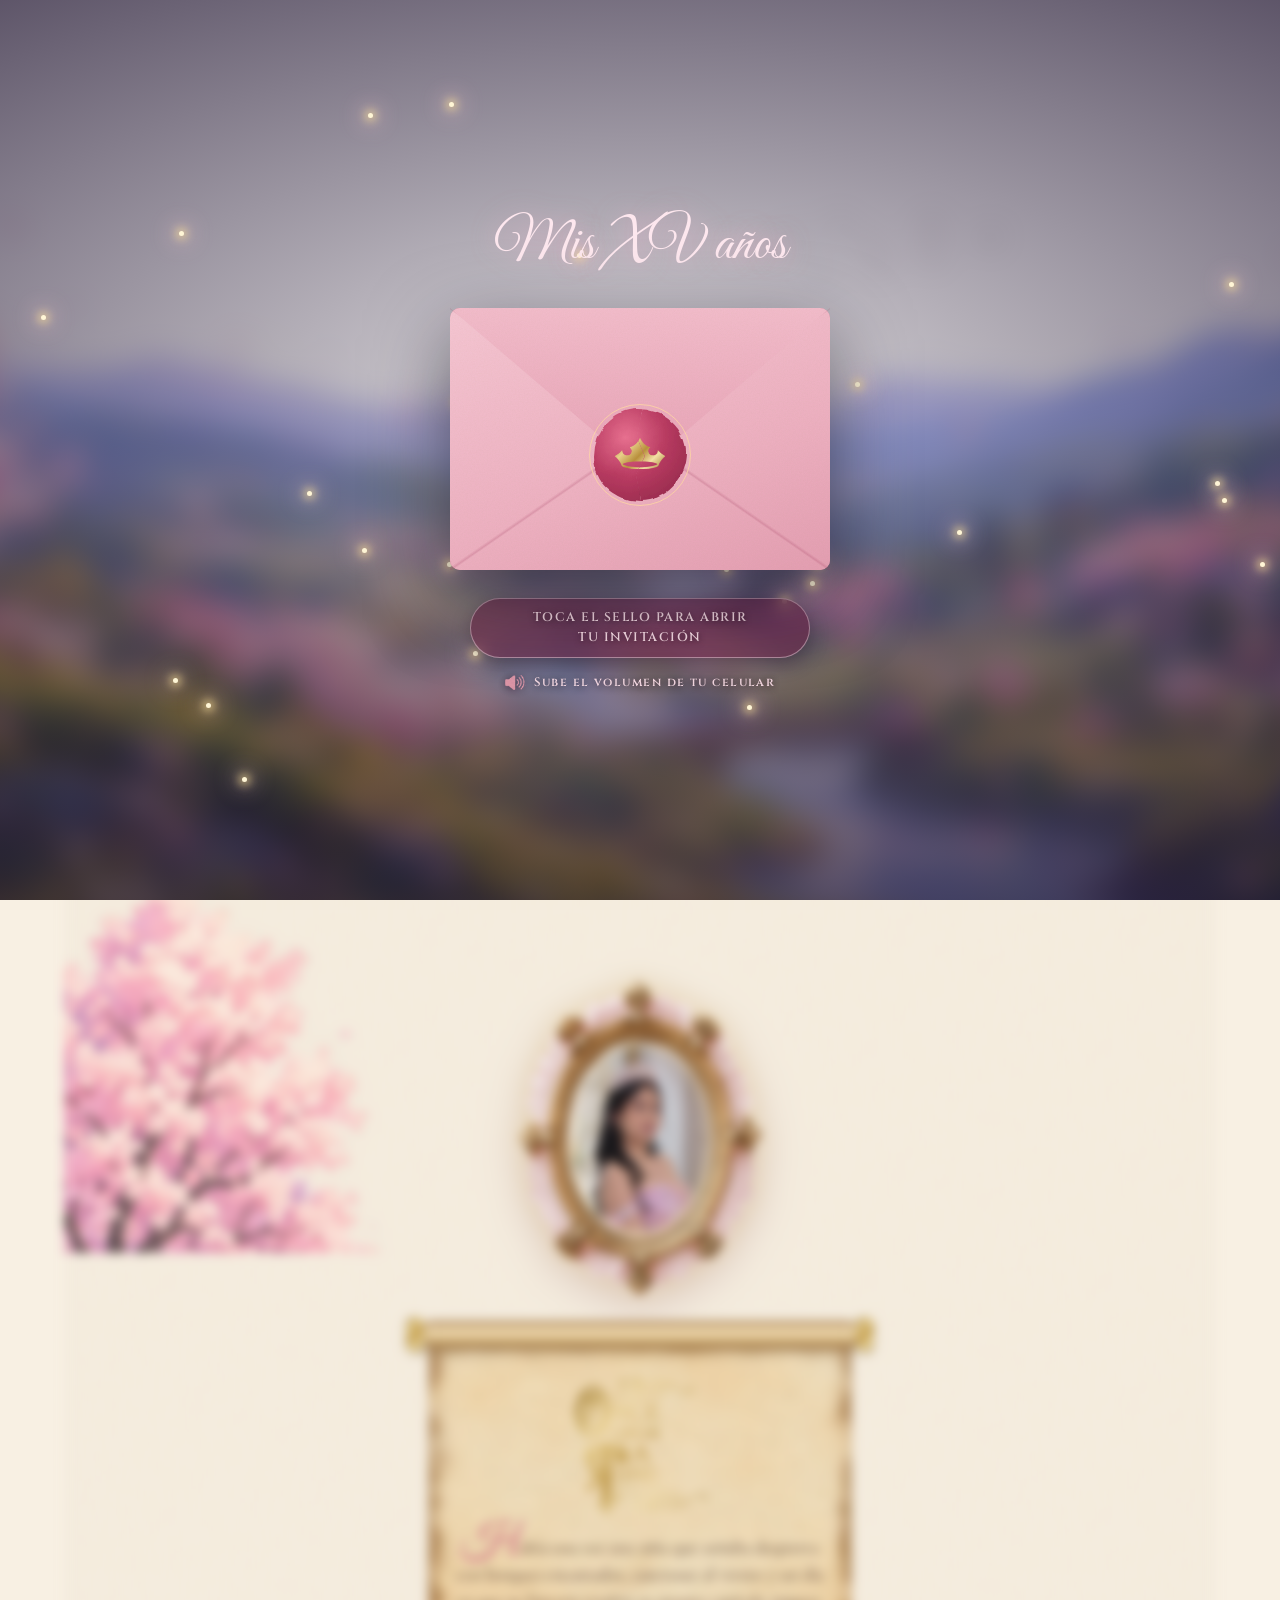
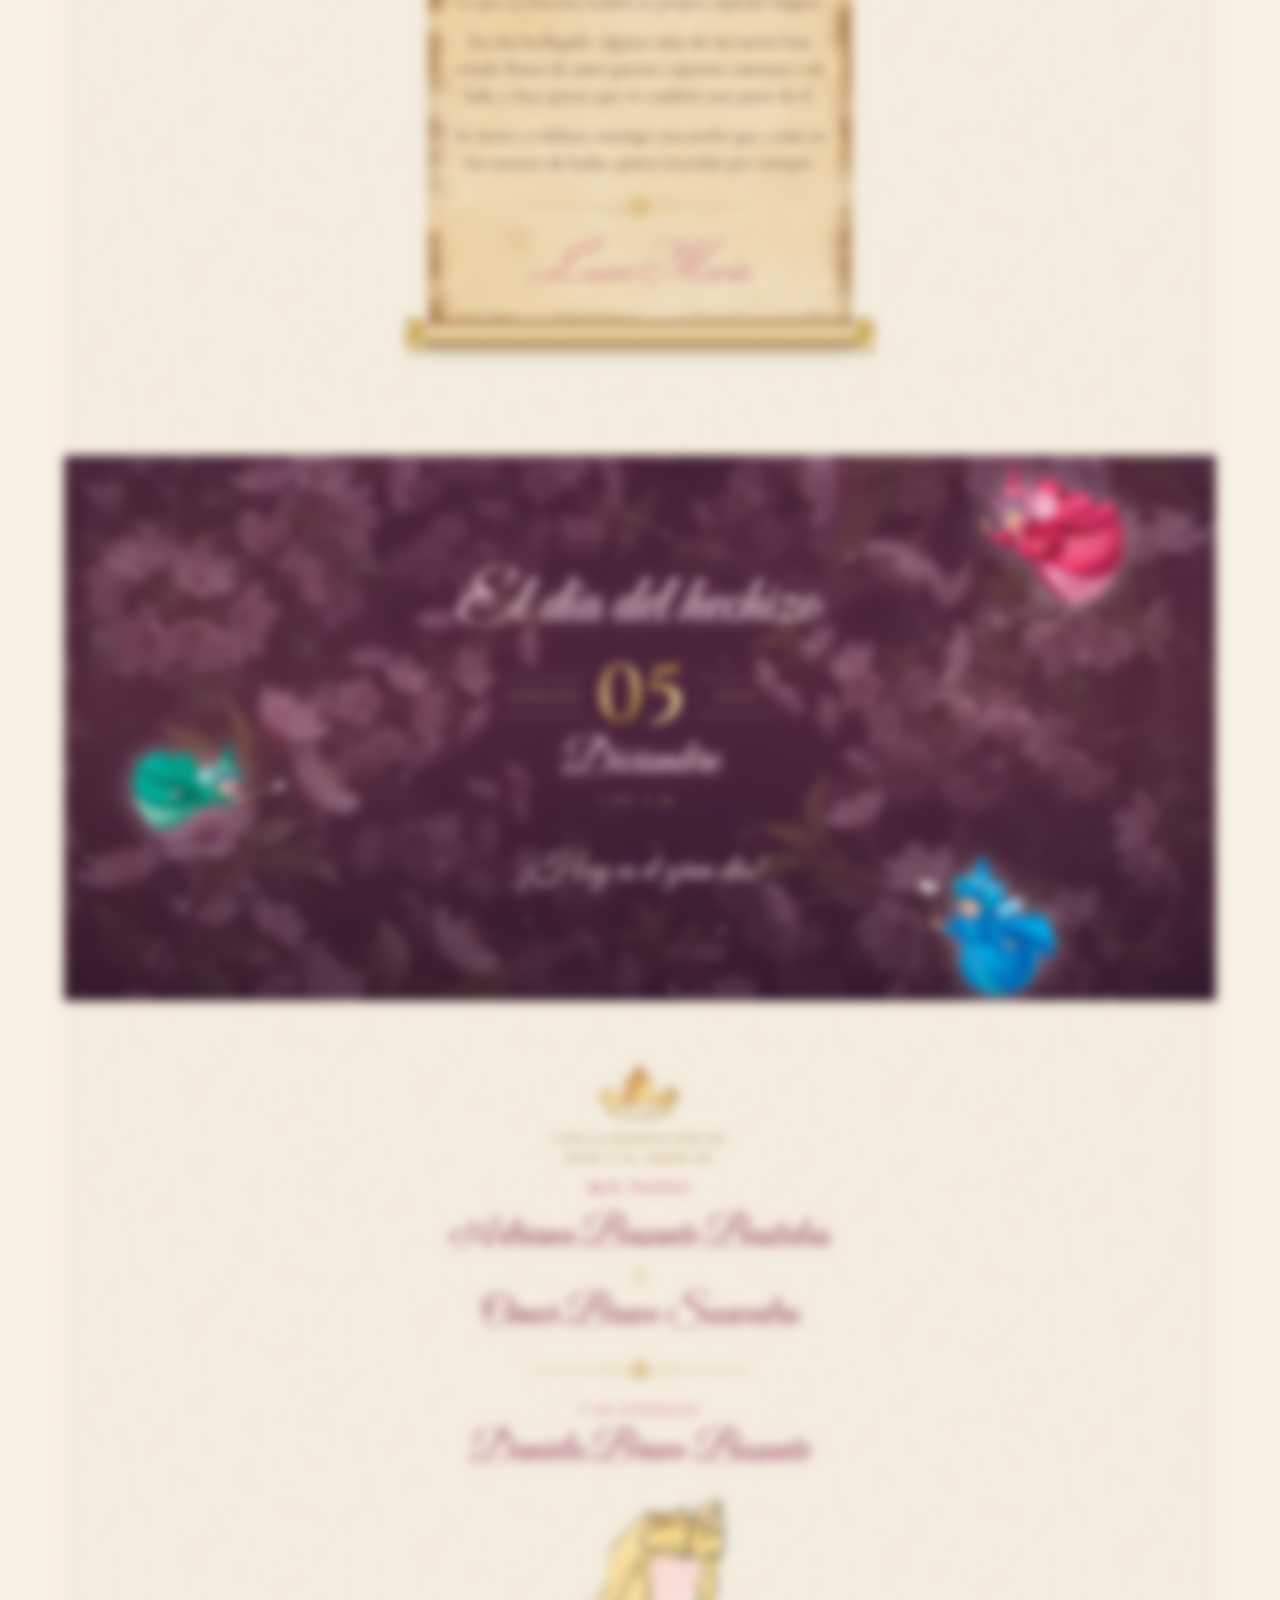
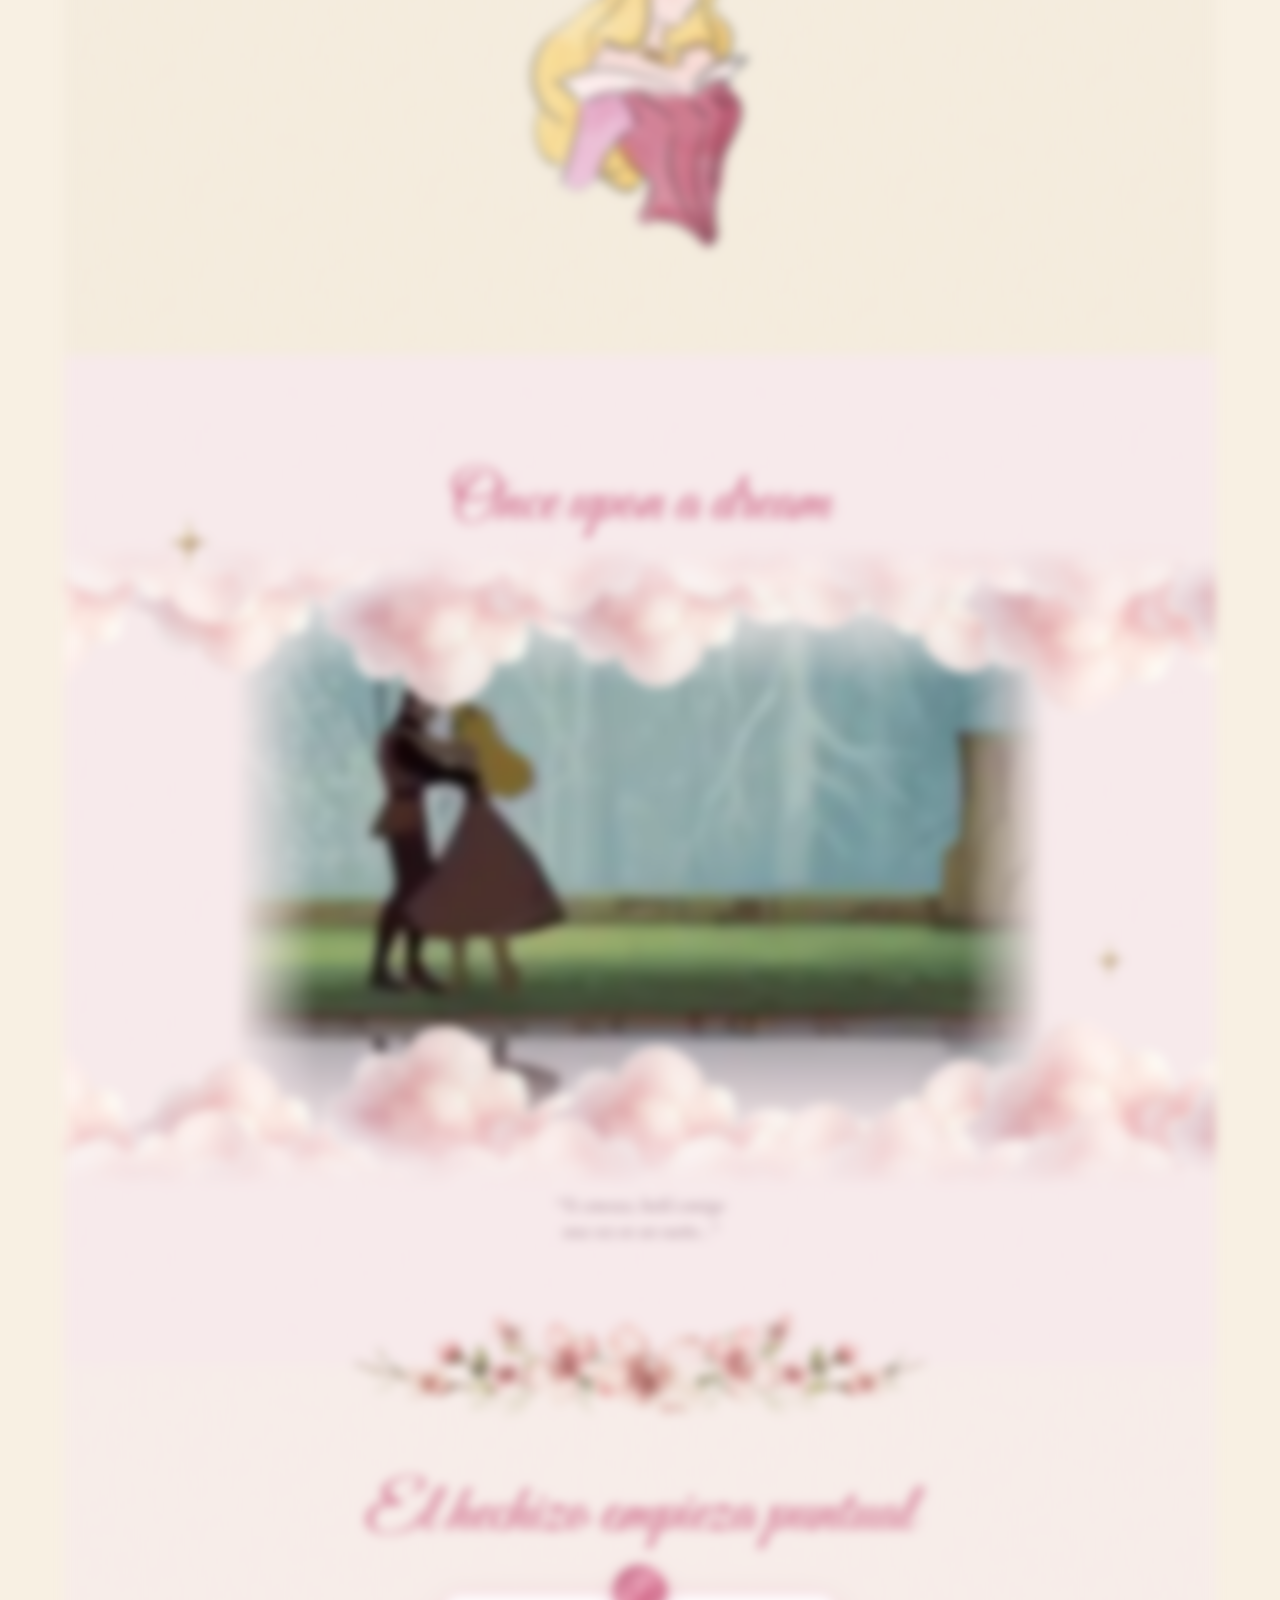
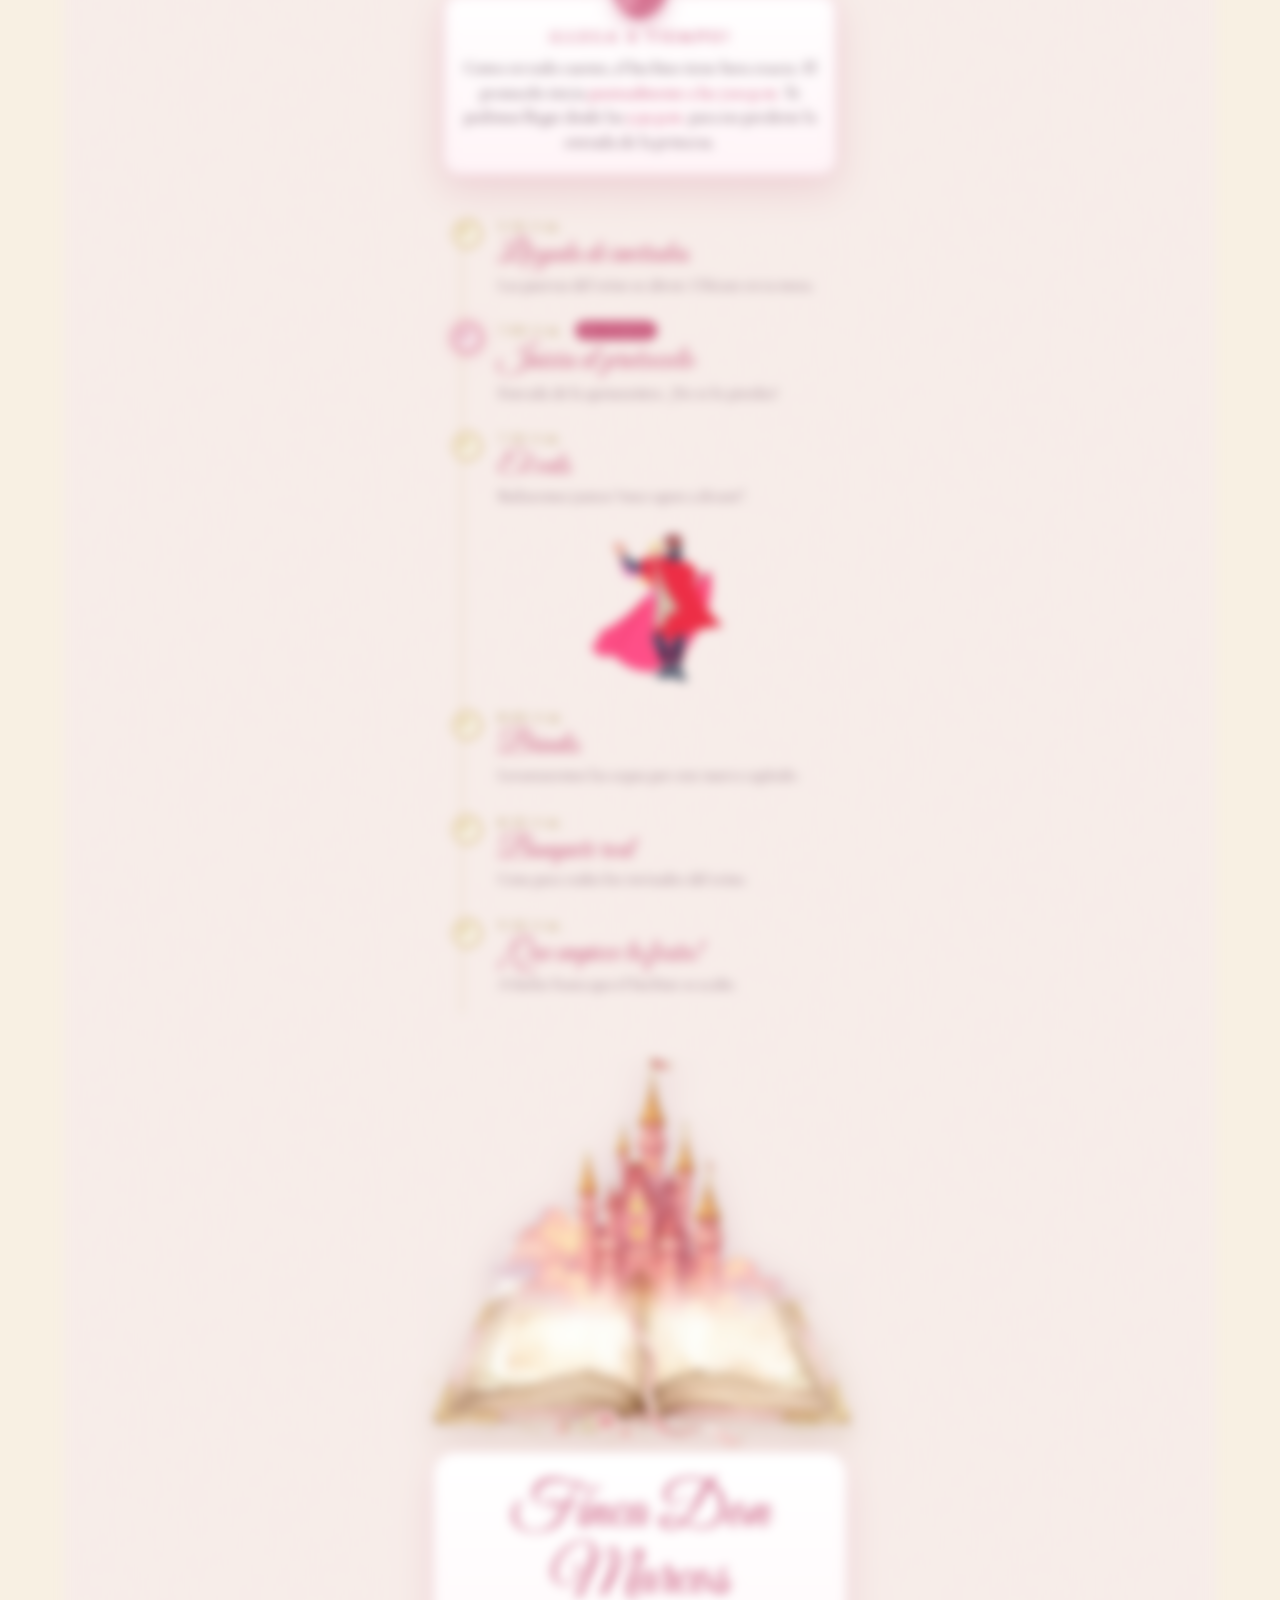
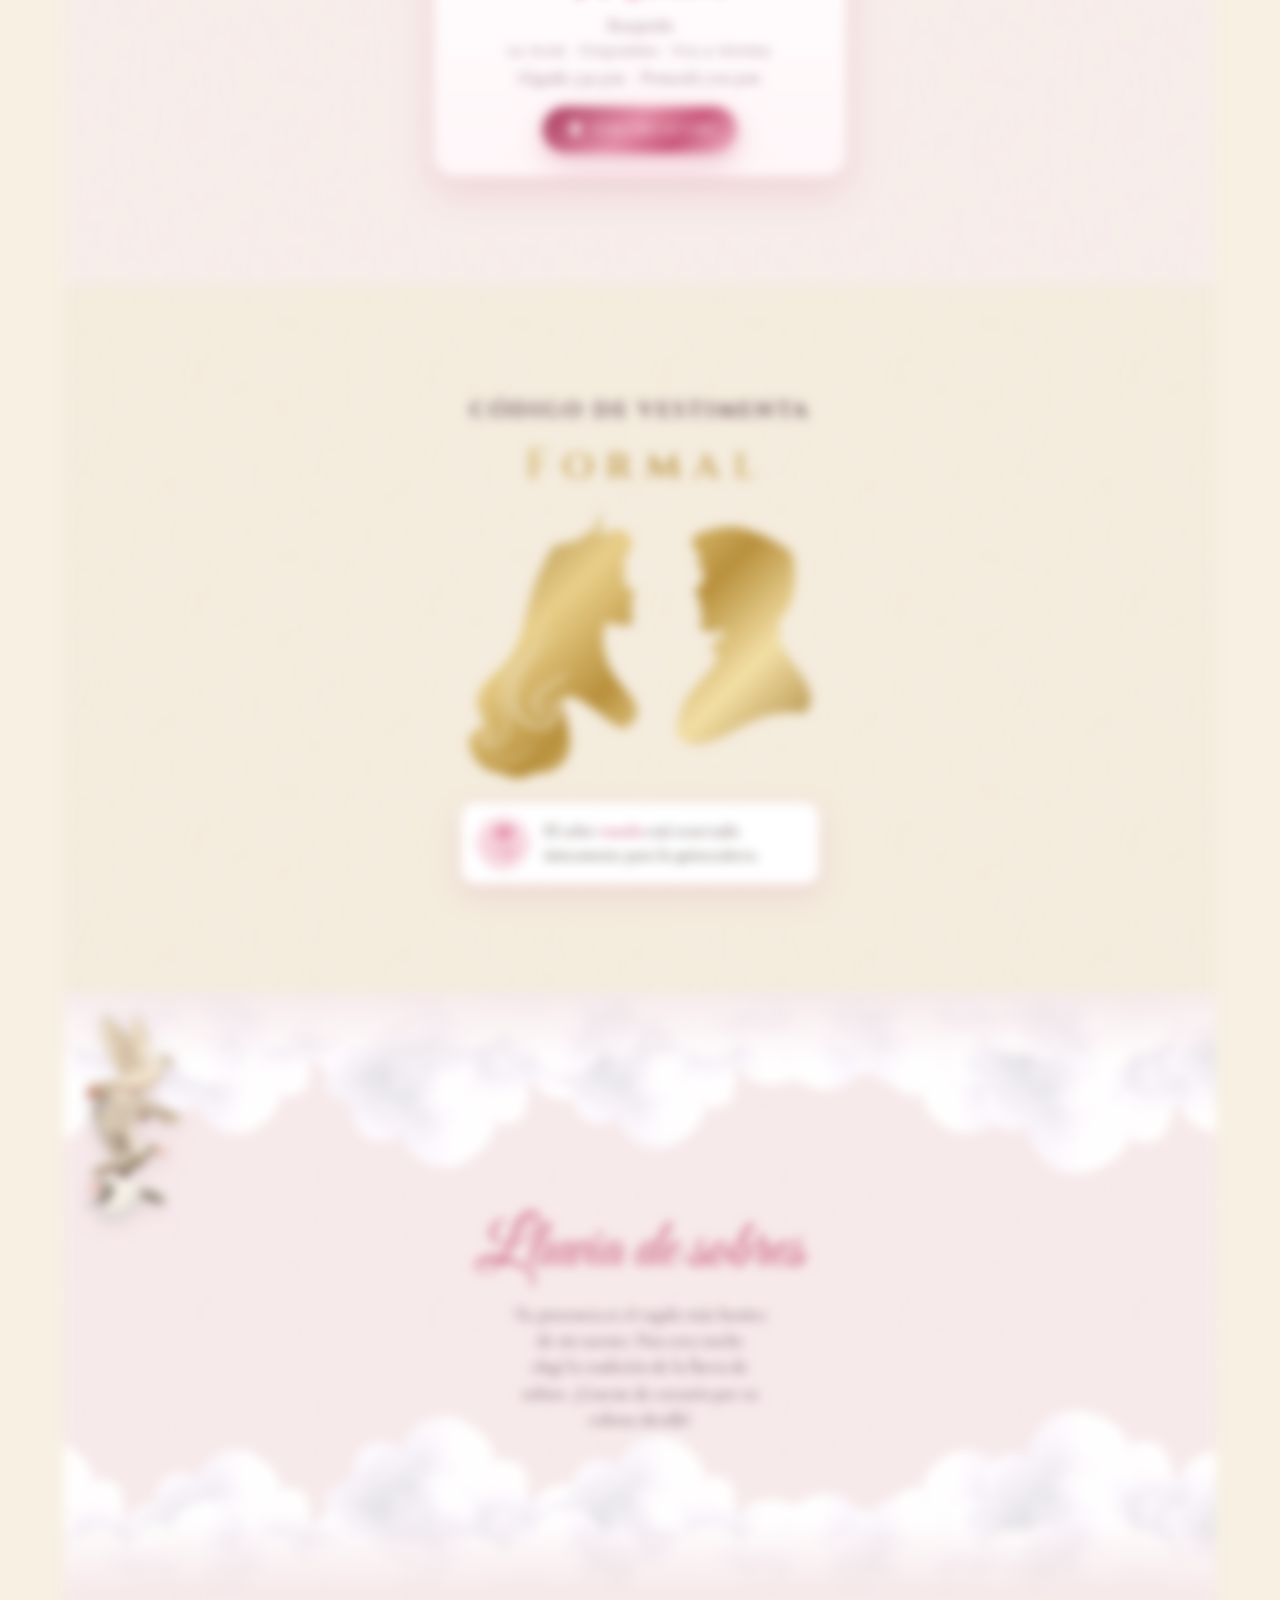
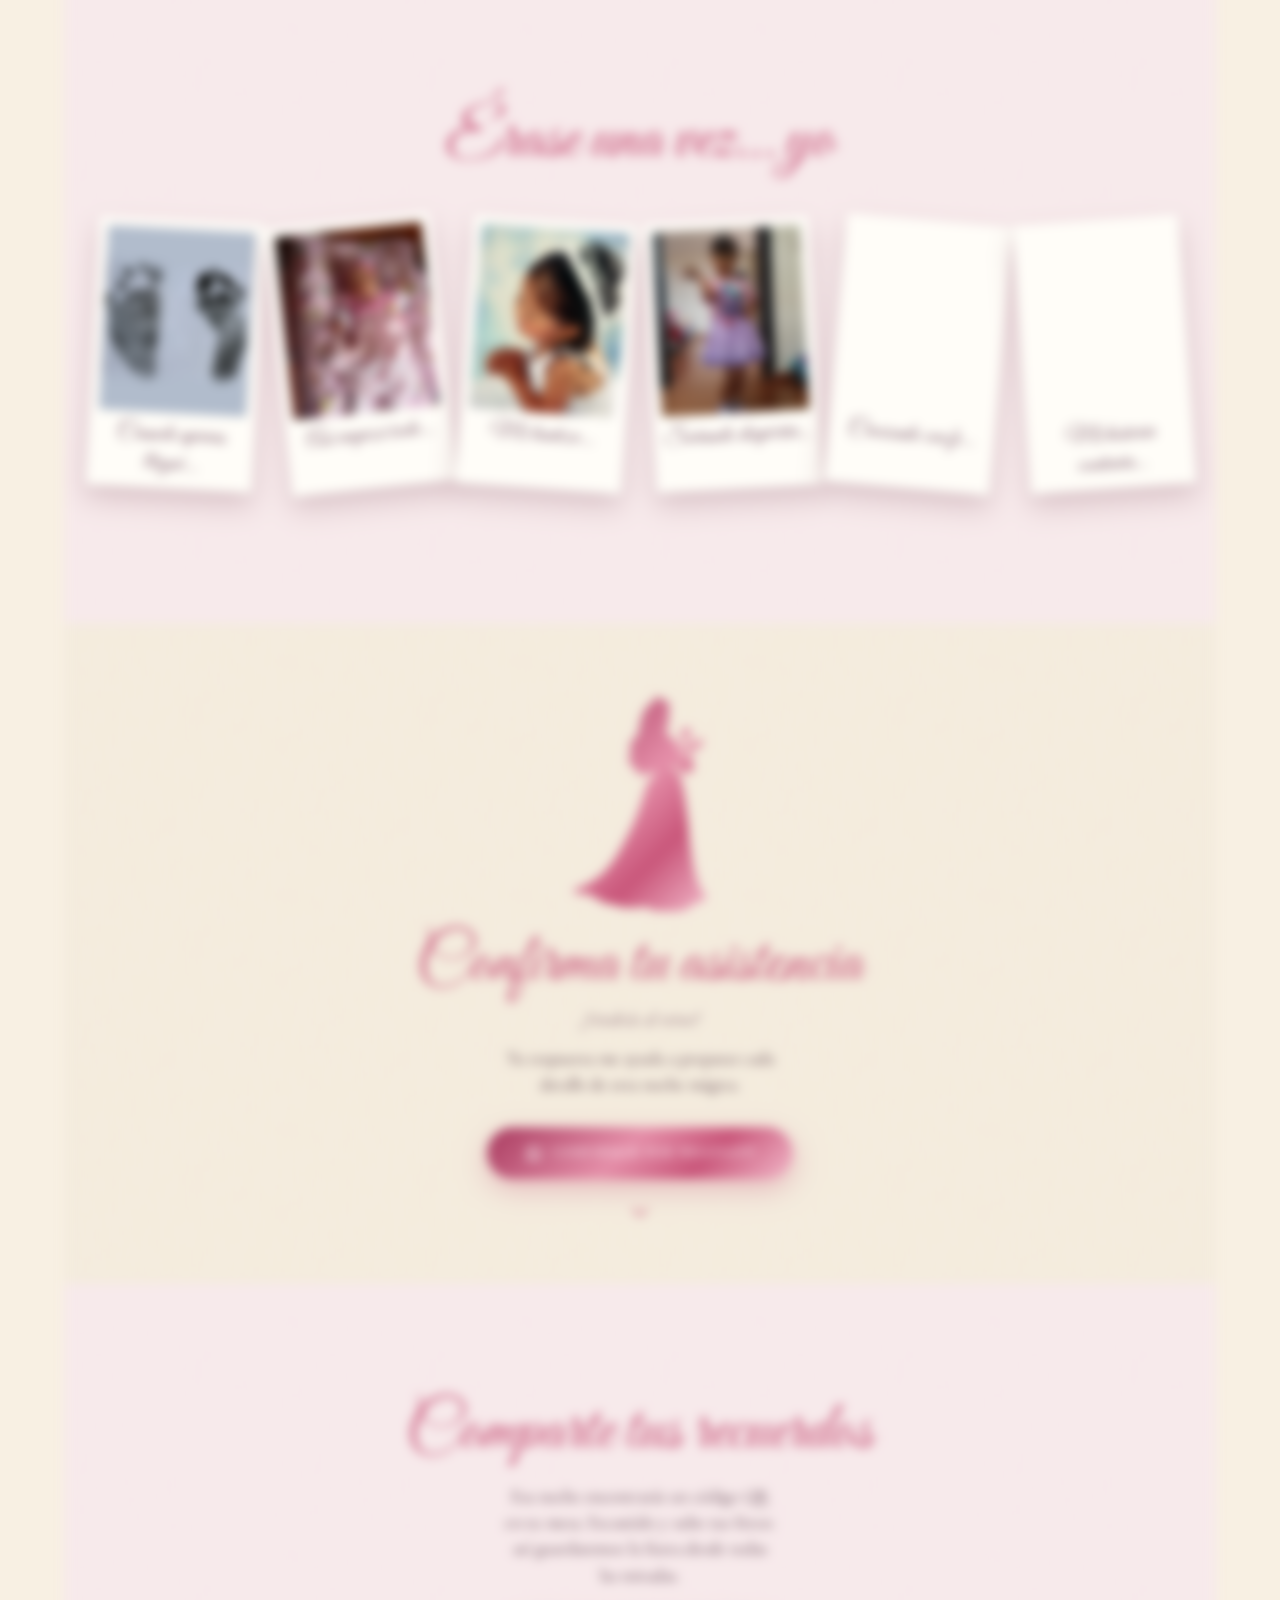
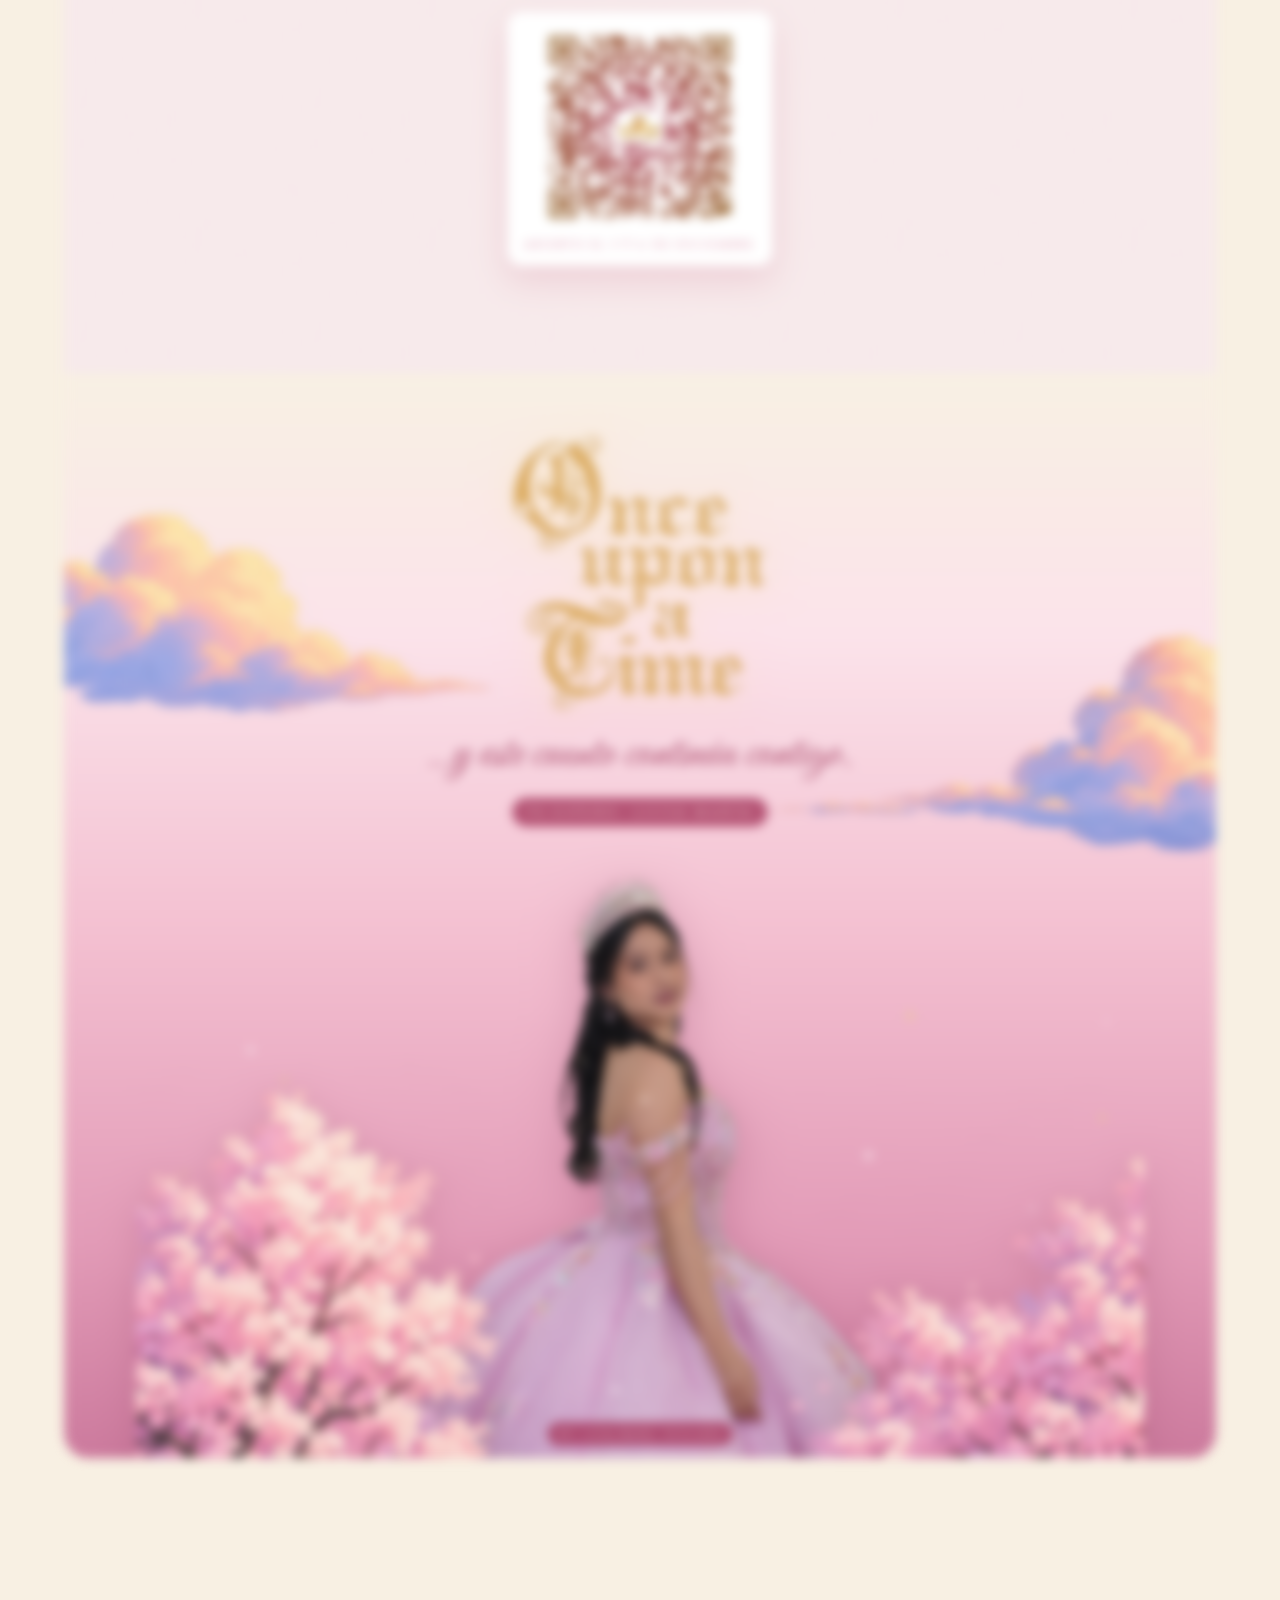
==== commit ecb2e252: "Vista previa ?brillo=1: resplandor mas pequeno saliendo de su silueta; matas de tamano normal Co-Aut" ====
--- a/index.html
+++ b/index.html
@@ -22,7 +22,7 @@
   <link href="https://fonts.googleapis.com/css2?family=Parisienne&text=A&display=swap" rel="stylesheet">
 
   <link rel="preload" href="assets/img/valle-poster.webp" as="image">
-  <link rel="stylesheet" href="css/styles.css?v=79">
+  <link rel="stylesheet" href="css/styles.css?v=80">
 </head>
 <body class="is-locked">
 
--- a/css/styles.css
+++ b/css/styles.css
@@ -1047,6 +1047,7 @@
 @media (min-width: 761px) { .xl .eg-rama-l { width: clamp(380px, 42vw, 560px); } .xl .eg-rama-r { width: clamp(400px, 44vw, 580px); } }
 
 /* Vista previa ?brillo=1: resplandor rosado circular detrás de ella */
-.gl .eg-glow { display: block; left: 50%; bottom: 10%; width: 120vw; max-width: 620px; height: auto; aspect-ratio: 1; transform: translateX(-50%); z-index: 1; border-radius: 50%;
-  background: radial-gradient(circle, rgba(255, 255, 255, 1) 0%, rgba(255, 224, 238, .95) 26%, rgba(255, 150, 195, .75) 48%, rgba(255, 110, 175, .35) 64%, rgba(255, 110, 175, 0) 76%); filter: blur(12px); animation: glowPulse 5s ease-in-out infinite; }
+.gl .eg-glow { display: block; left: 50%; bottom: 22%; width: 78vw; max-width: 430px; height: auto; aspect-ratio: 1; transform: translateX(-50%); z-index: 1; border-radius: 50%;
+  background: radial-gradient(circle, rgba(255, 255, 255, .95) 0%, rgba(255, 220, 236, .8) 30%, rgba(255, 150, 195, .5) 54%, rgba(255, 120, 180, 0) 74%); filter: blur(10px); animation: glowPulse 5s ease-in-out infinite; }
+.gl .eg-girl { filter: drop-shadow(0 0 14px rgba(255, 190, 220, .95)) drop-shadow(0 0 34px rgba(255, 130, 185, .6)); }
 @keyframes glowPulse { 0%, 100% { opacity: .85; transform: translateX(-50%) scale(1); } 50% { opacity: 1; transform: translateX(-50%) scale(1.06); } }
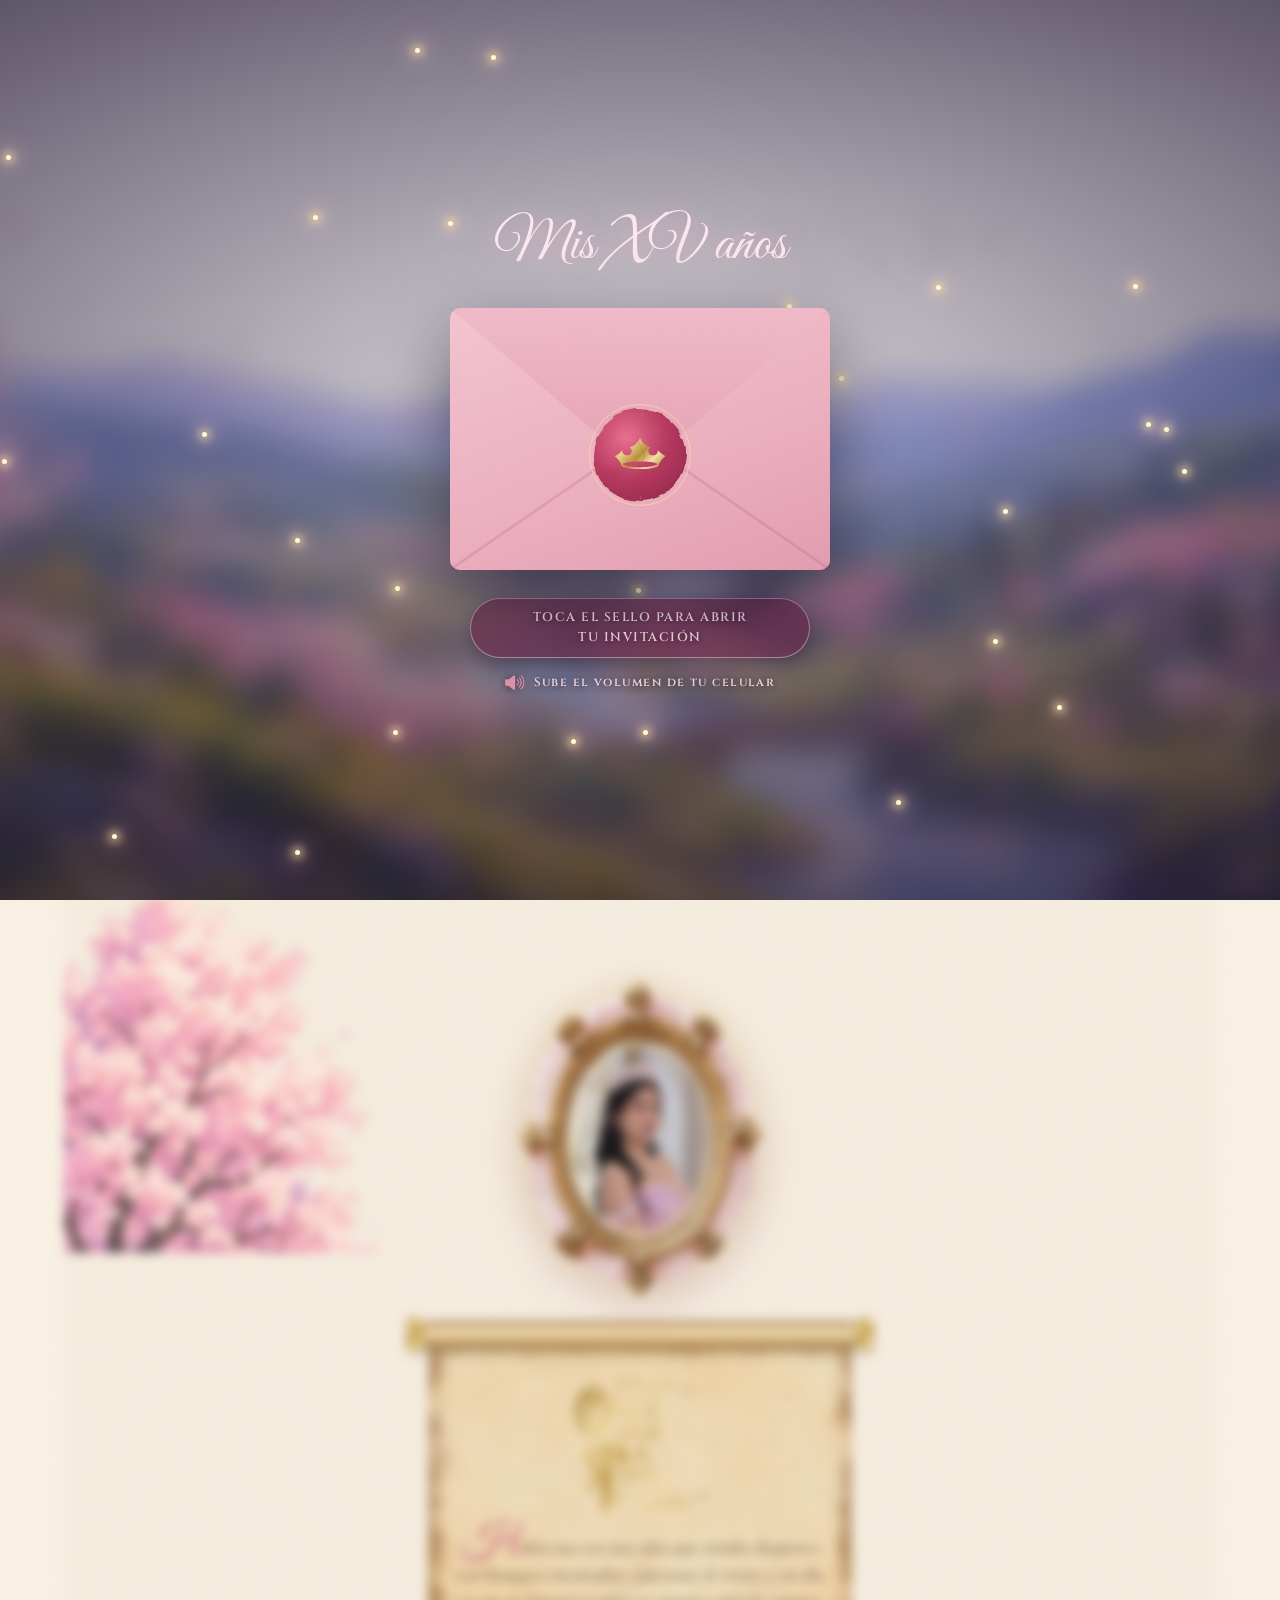
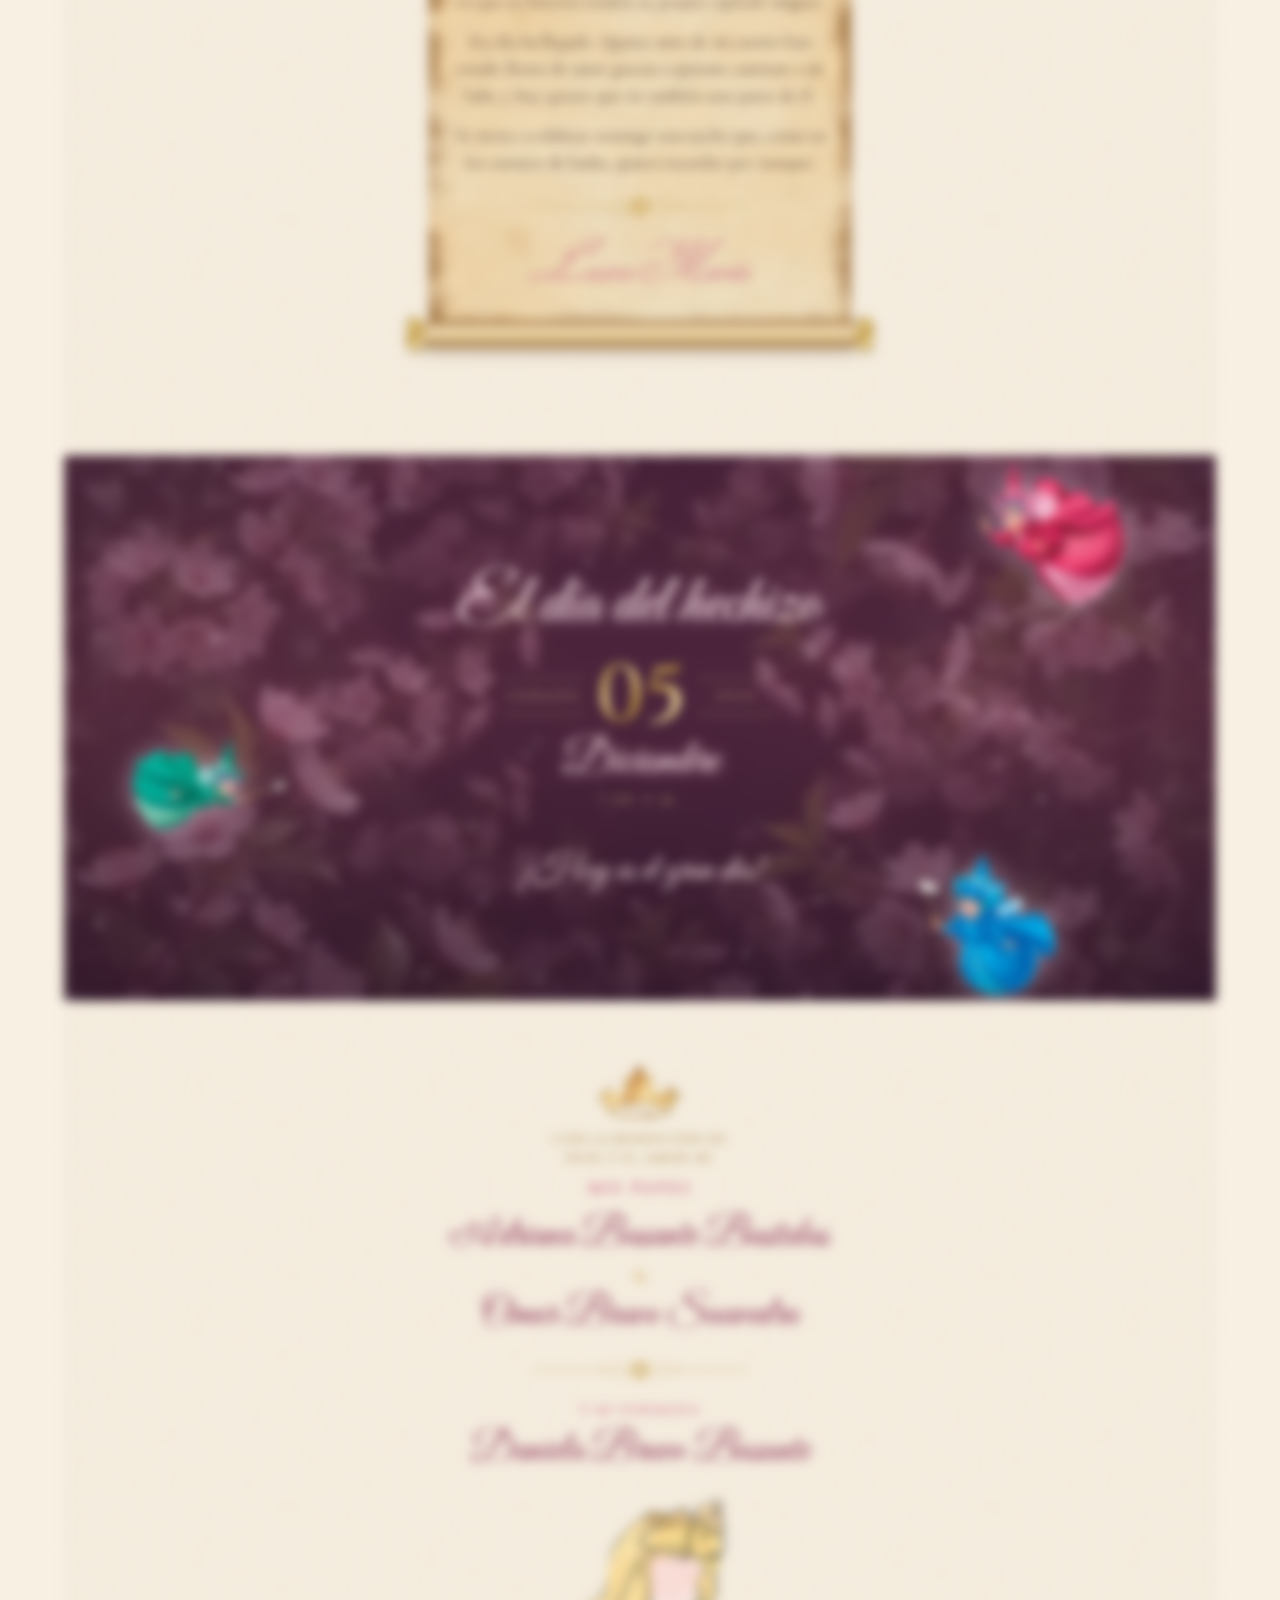
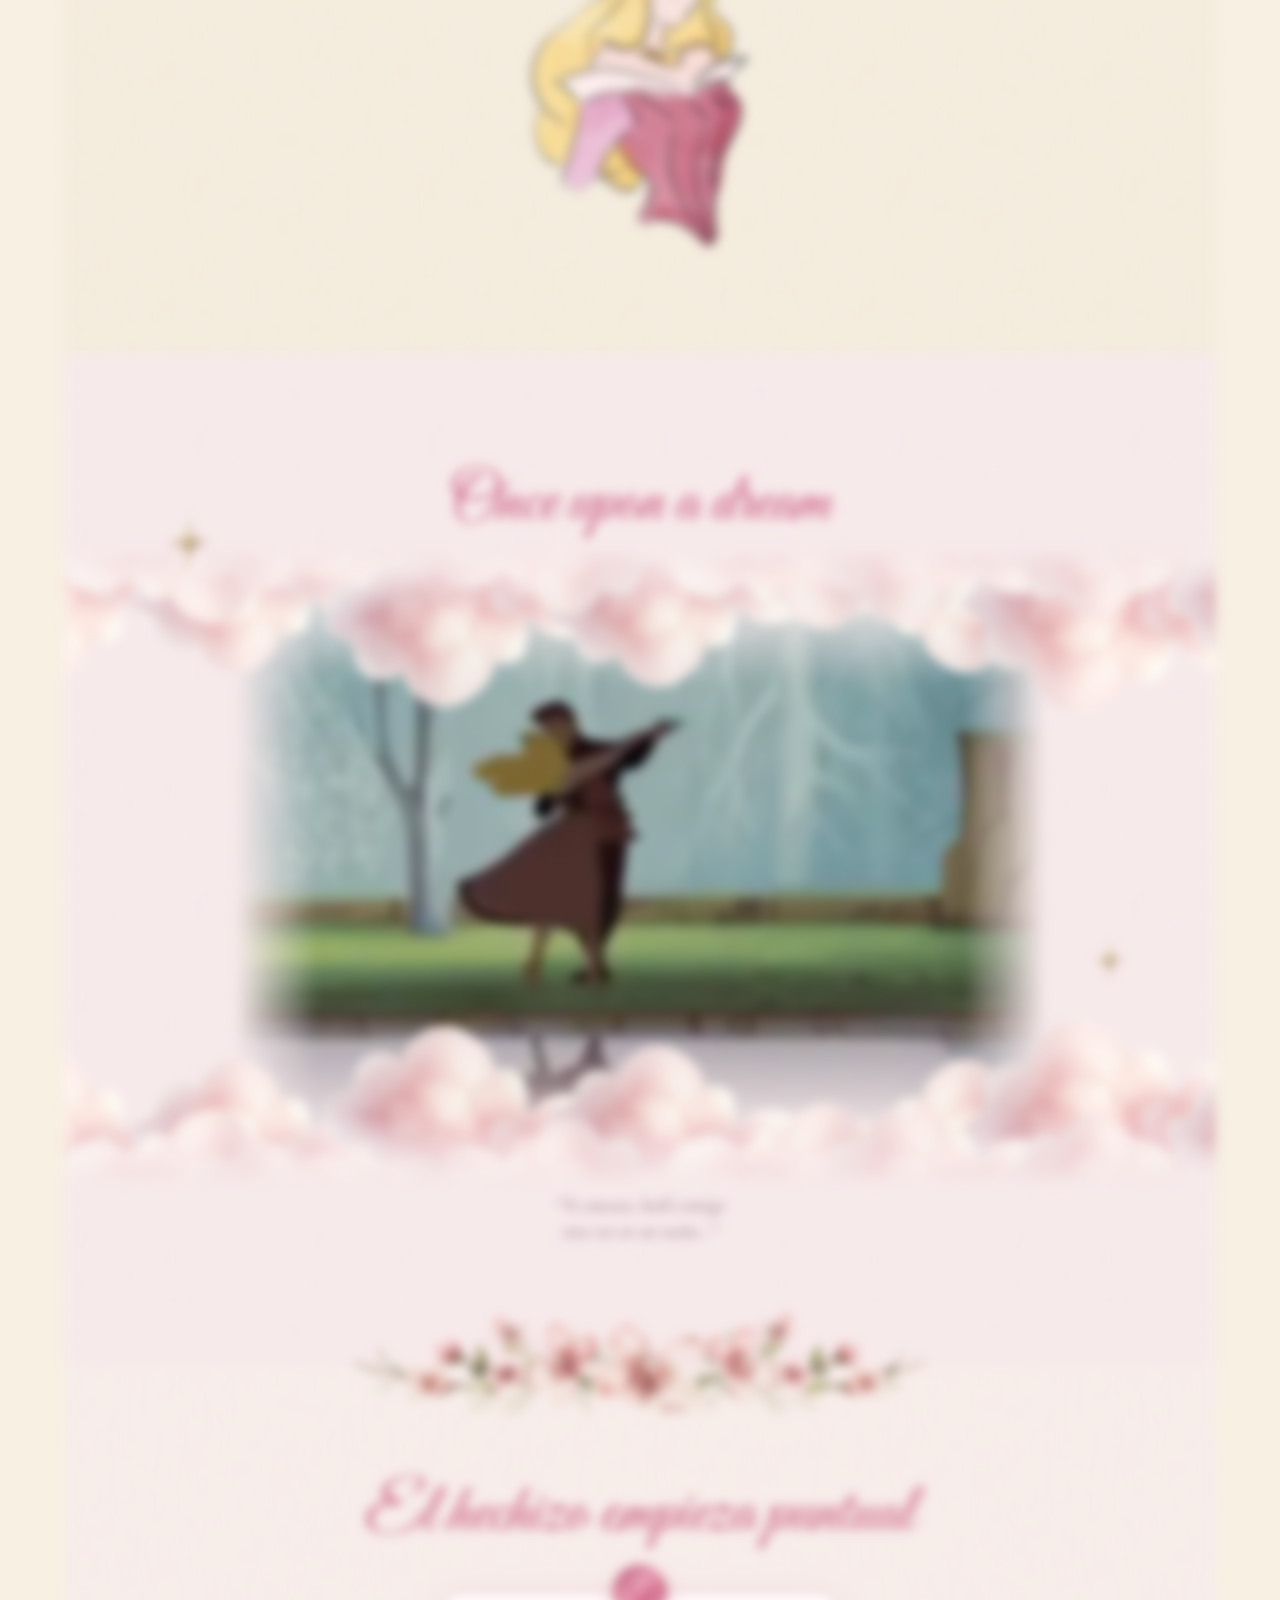
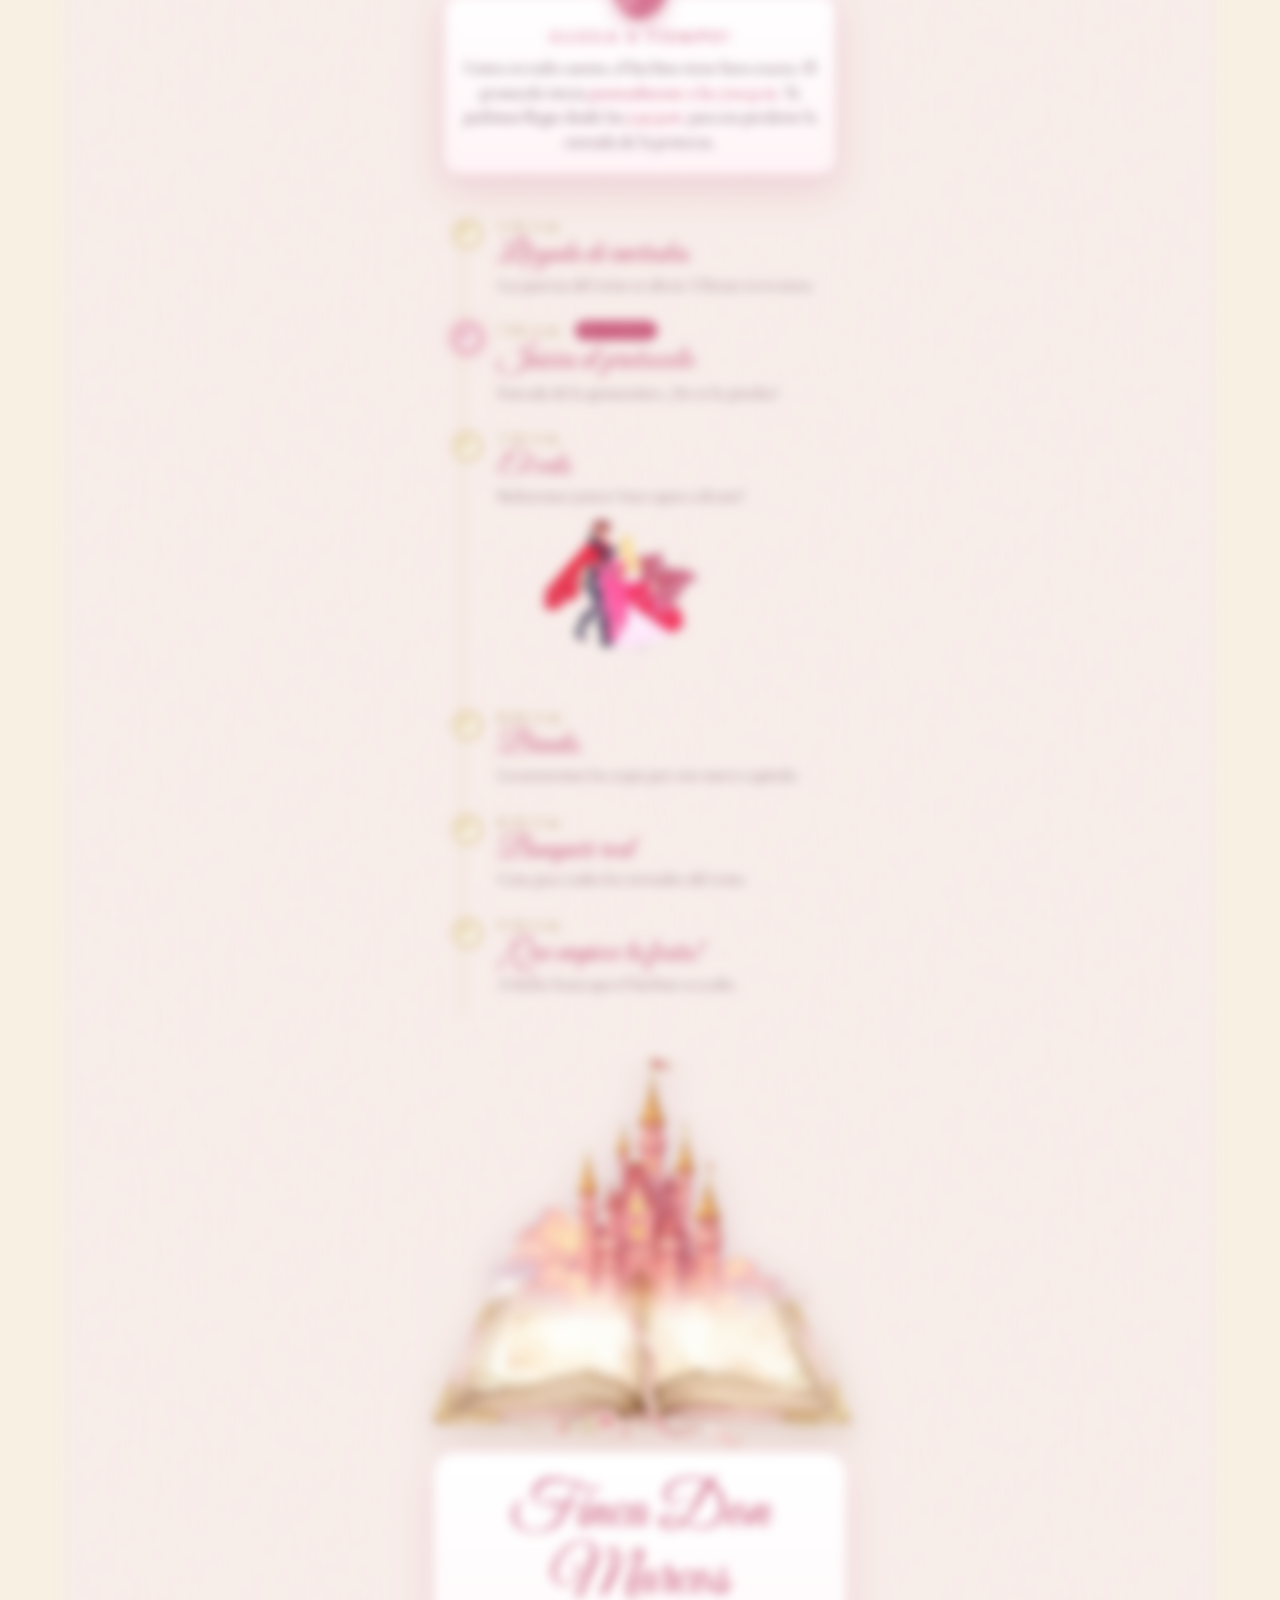
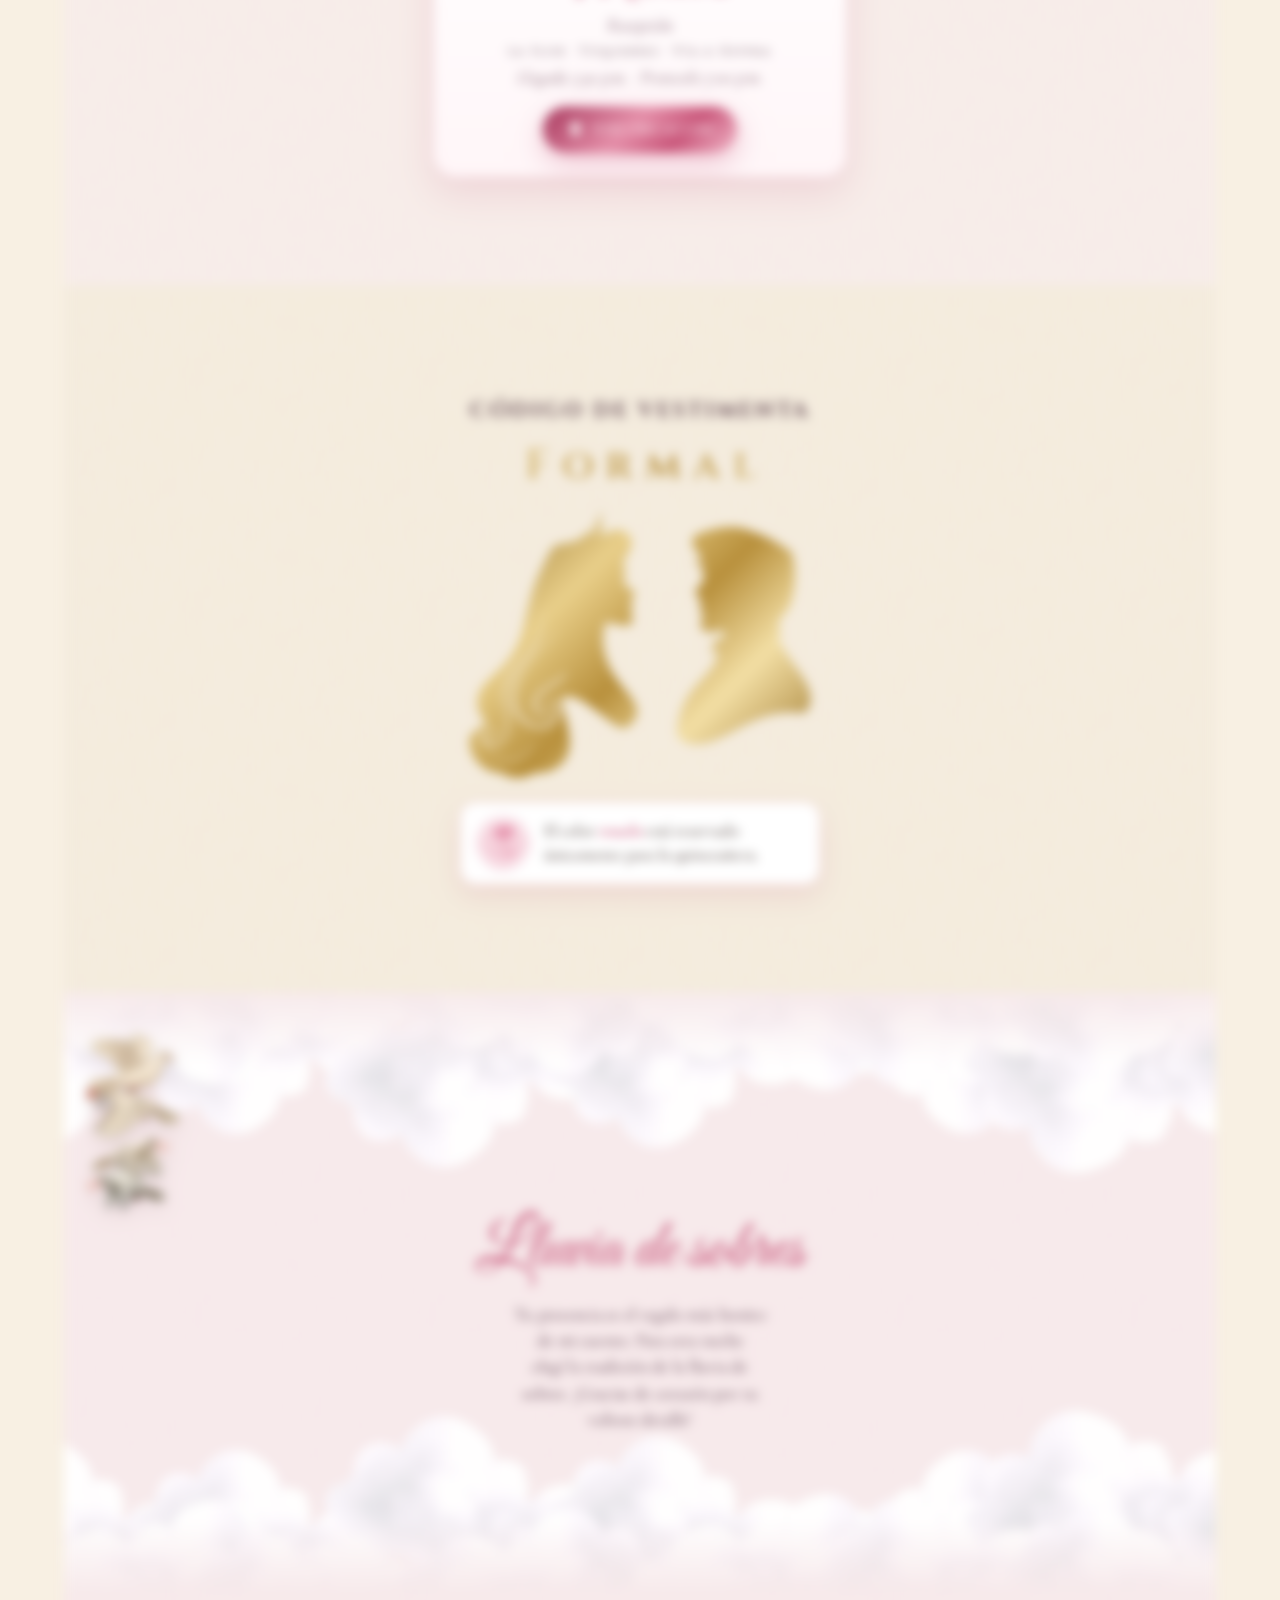
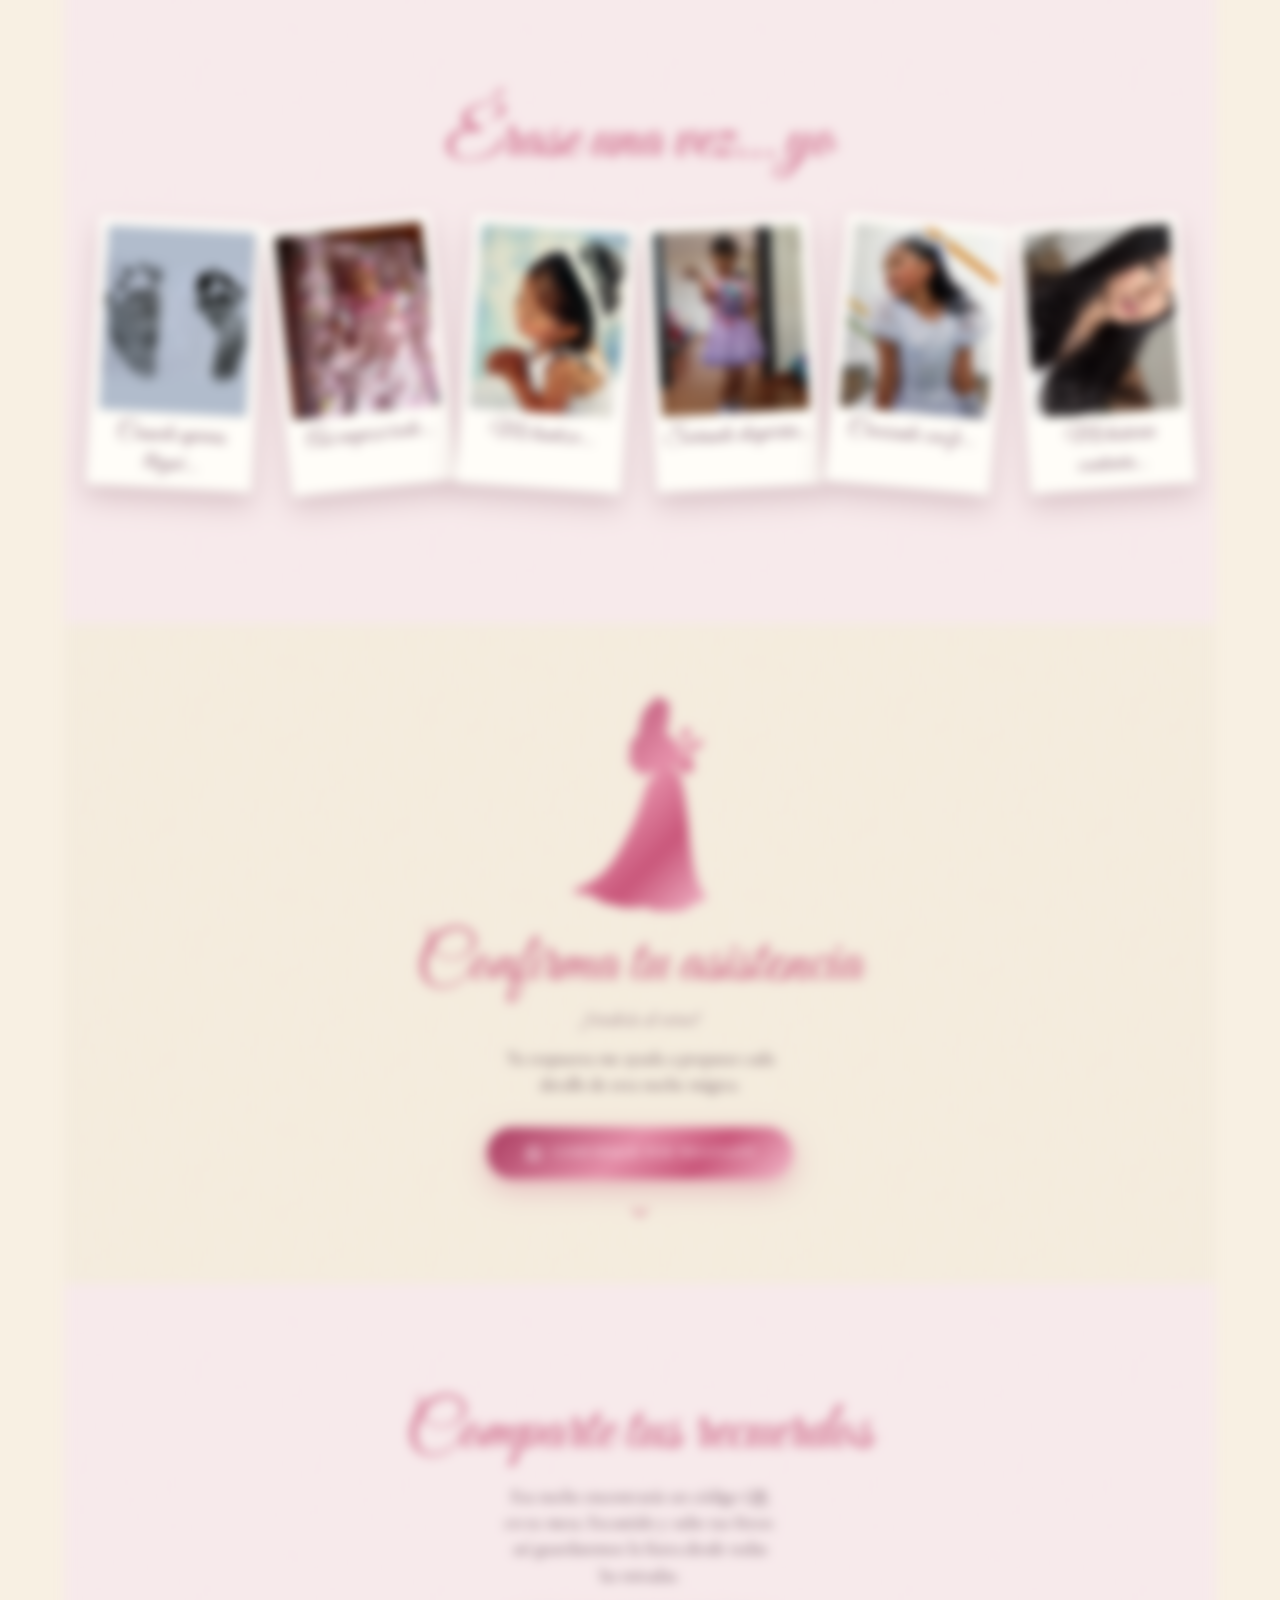
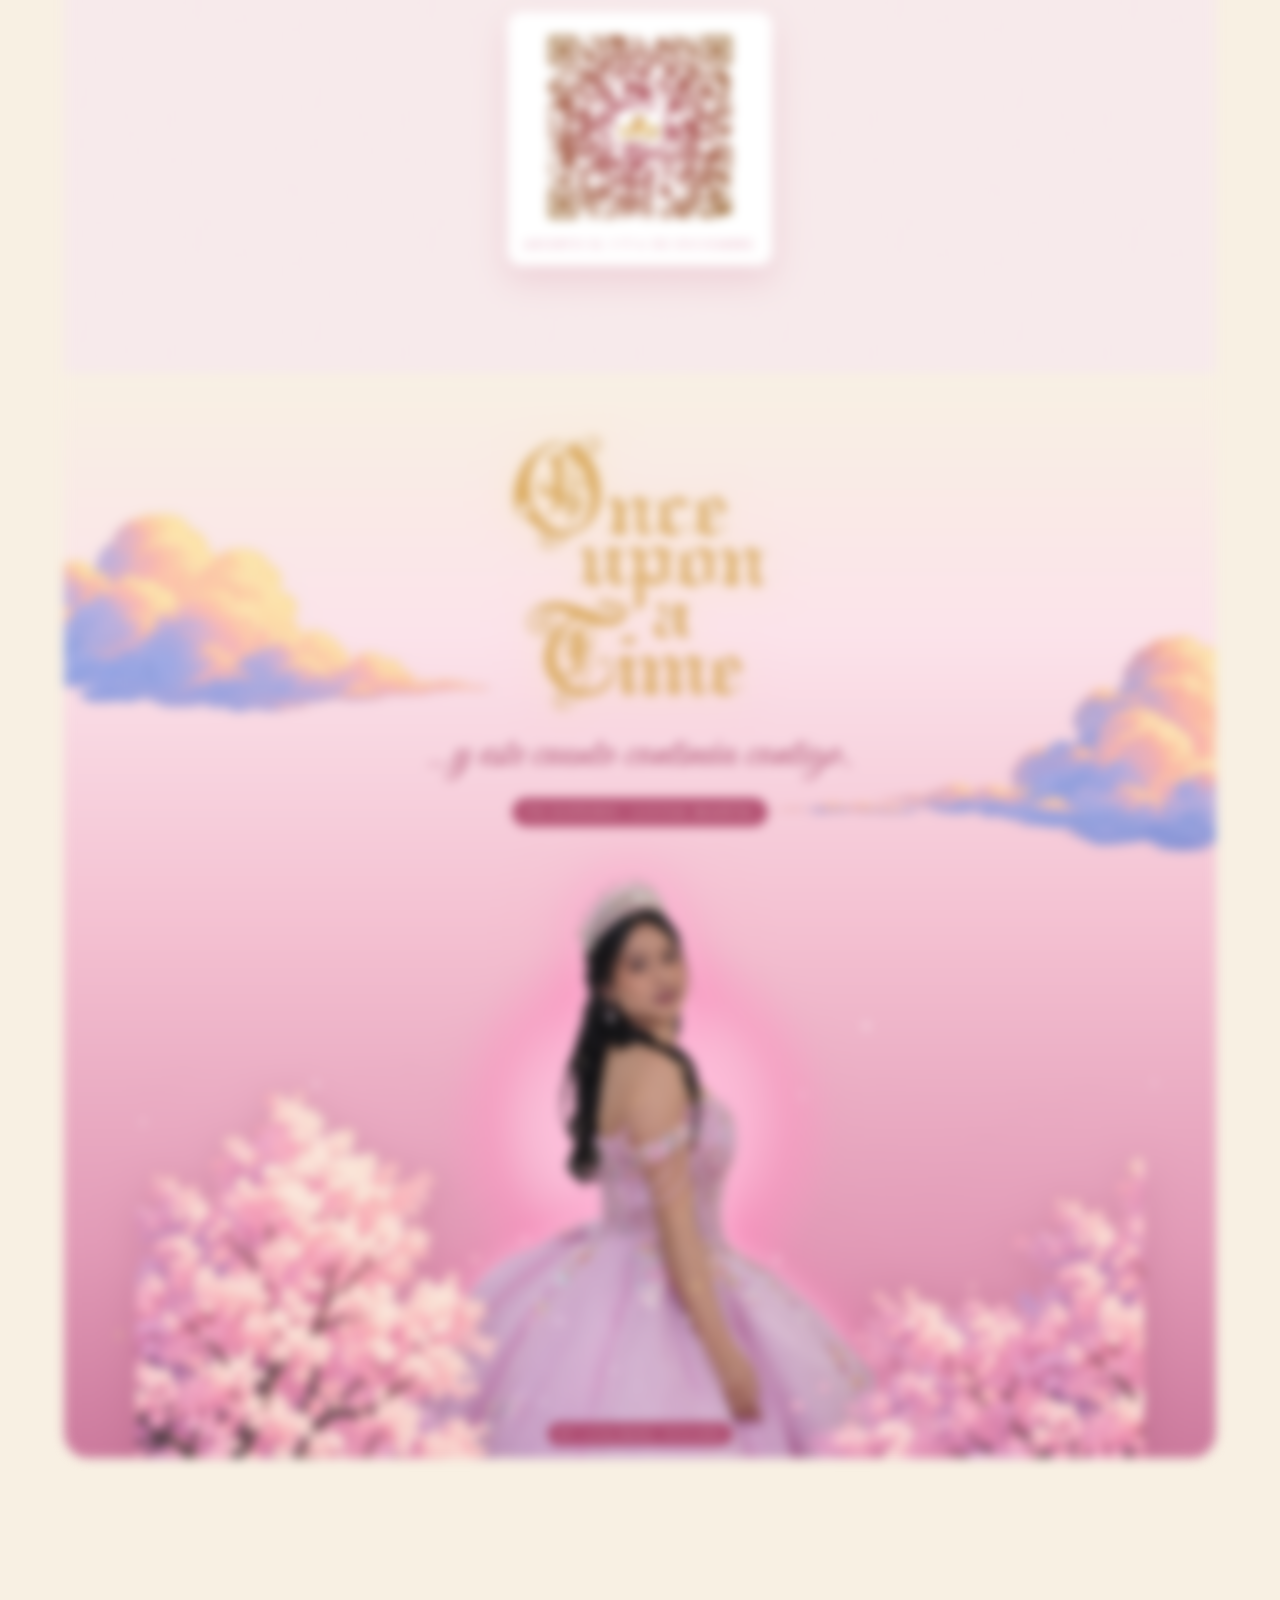
==== commit fa704799: "Resplandor rosado detras de ella en el cierre de todos los links (matas de tamano normal) Co-Authore" ====
--- a/index.html
+++ b/index.html
@@ -388,6 +388,6 @@
   <script src="assets/js/vendor/gsap.min.js?v=3.12.5"></script>
   <script src="assets/js/vendor/ScrollTrigger.min.js?v=3.12.5"></script>
   <script src="assets/js/vendor/lenis.min.js?v=1.1.13"></script>
-  <script src="js/main.js?v=18"></script>
+  <script src="js/main.js?v=19"></script>
 </body>
 </html>
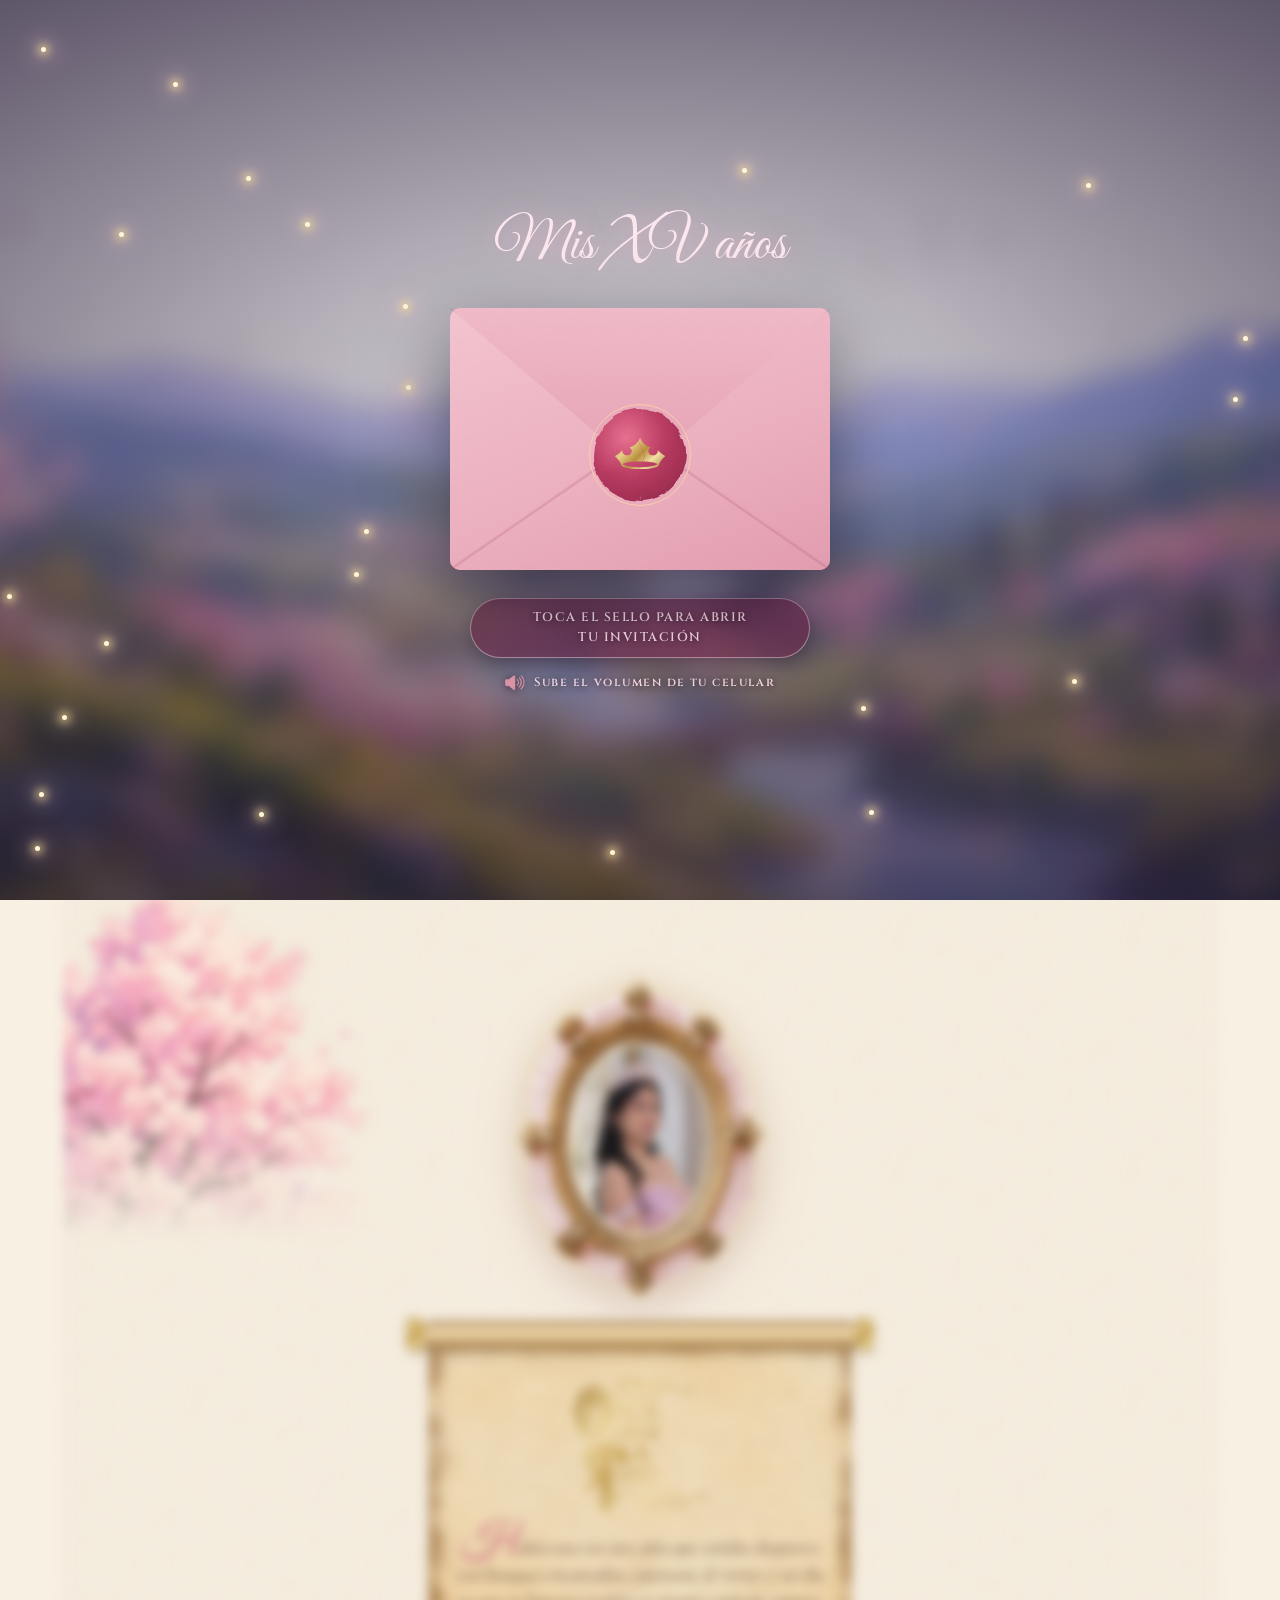
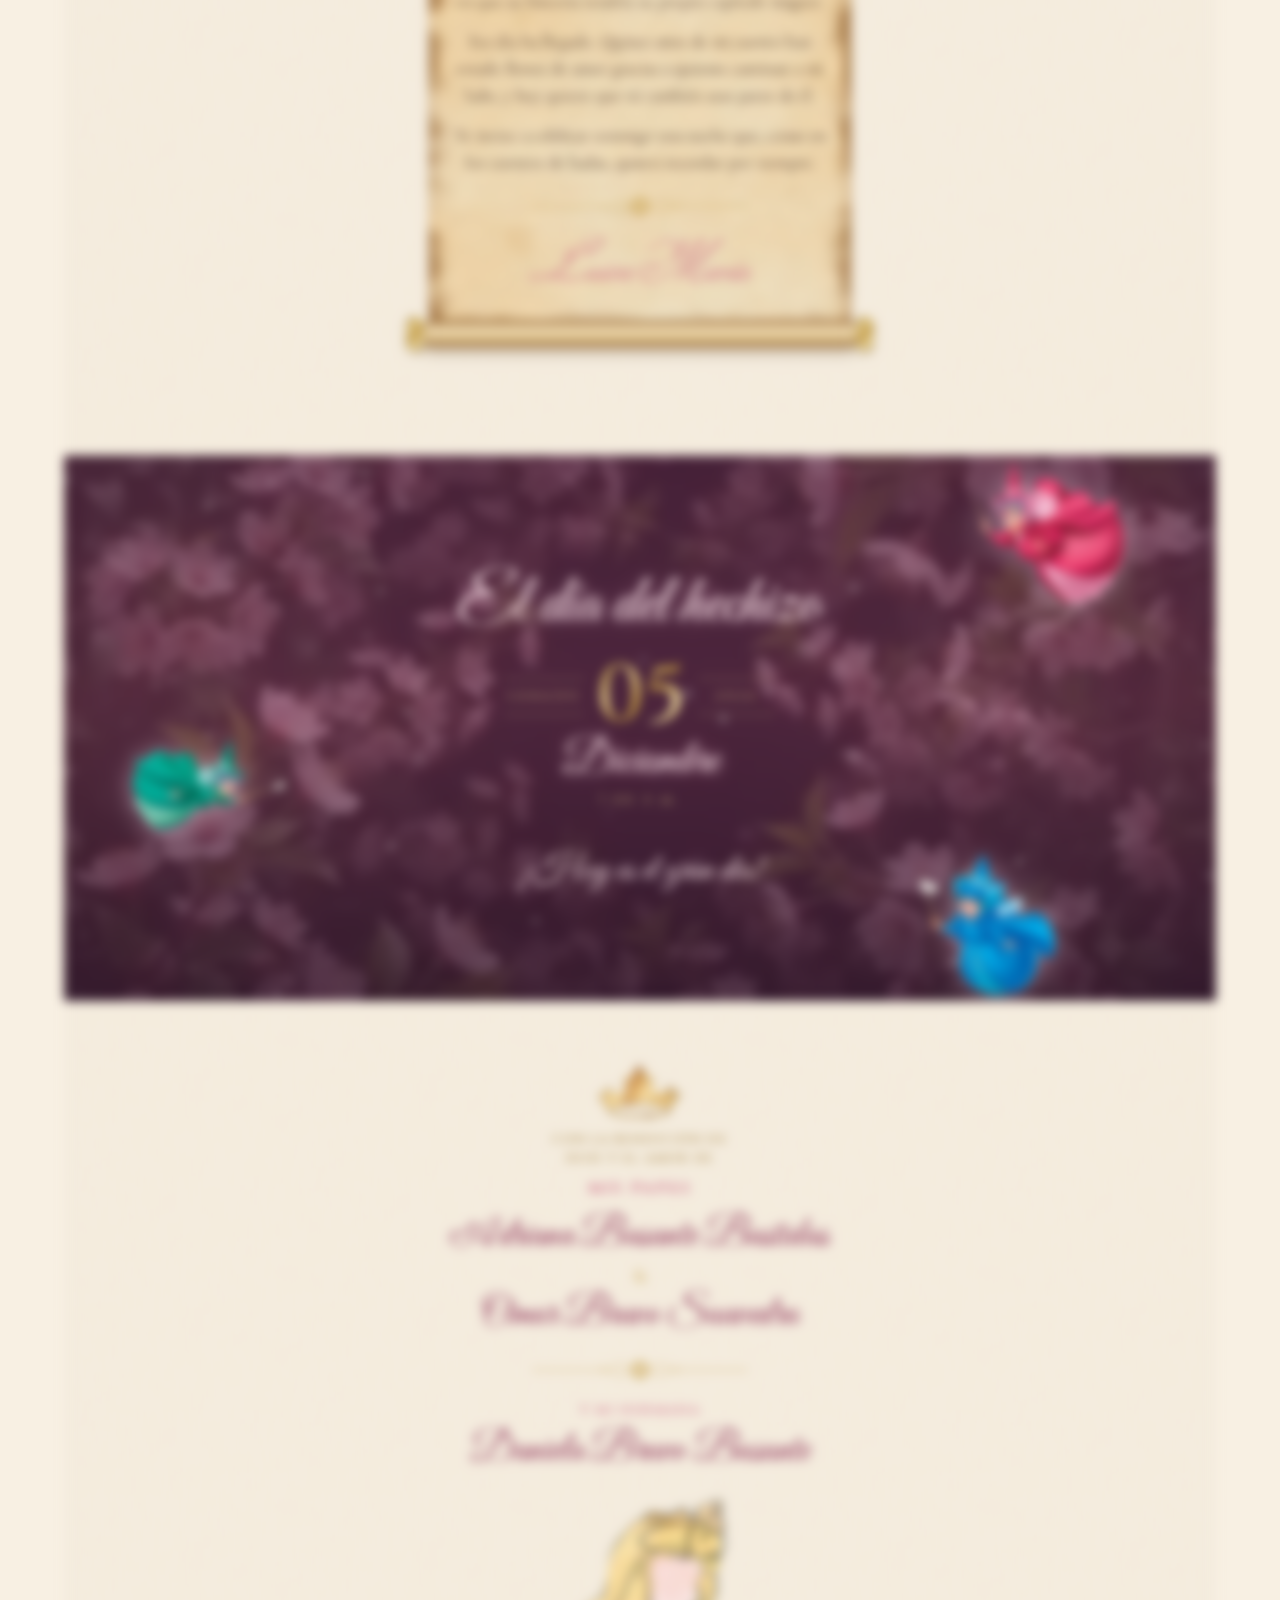
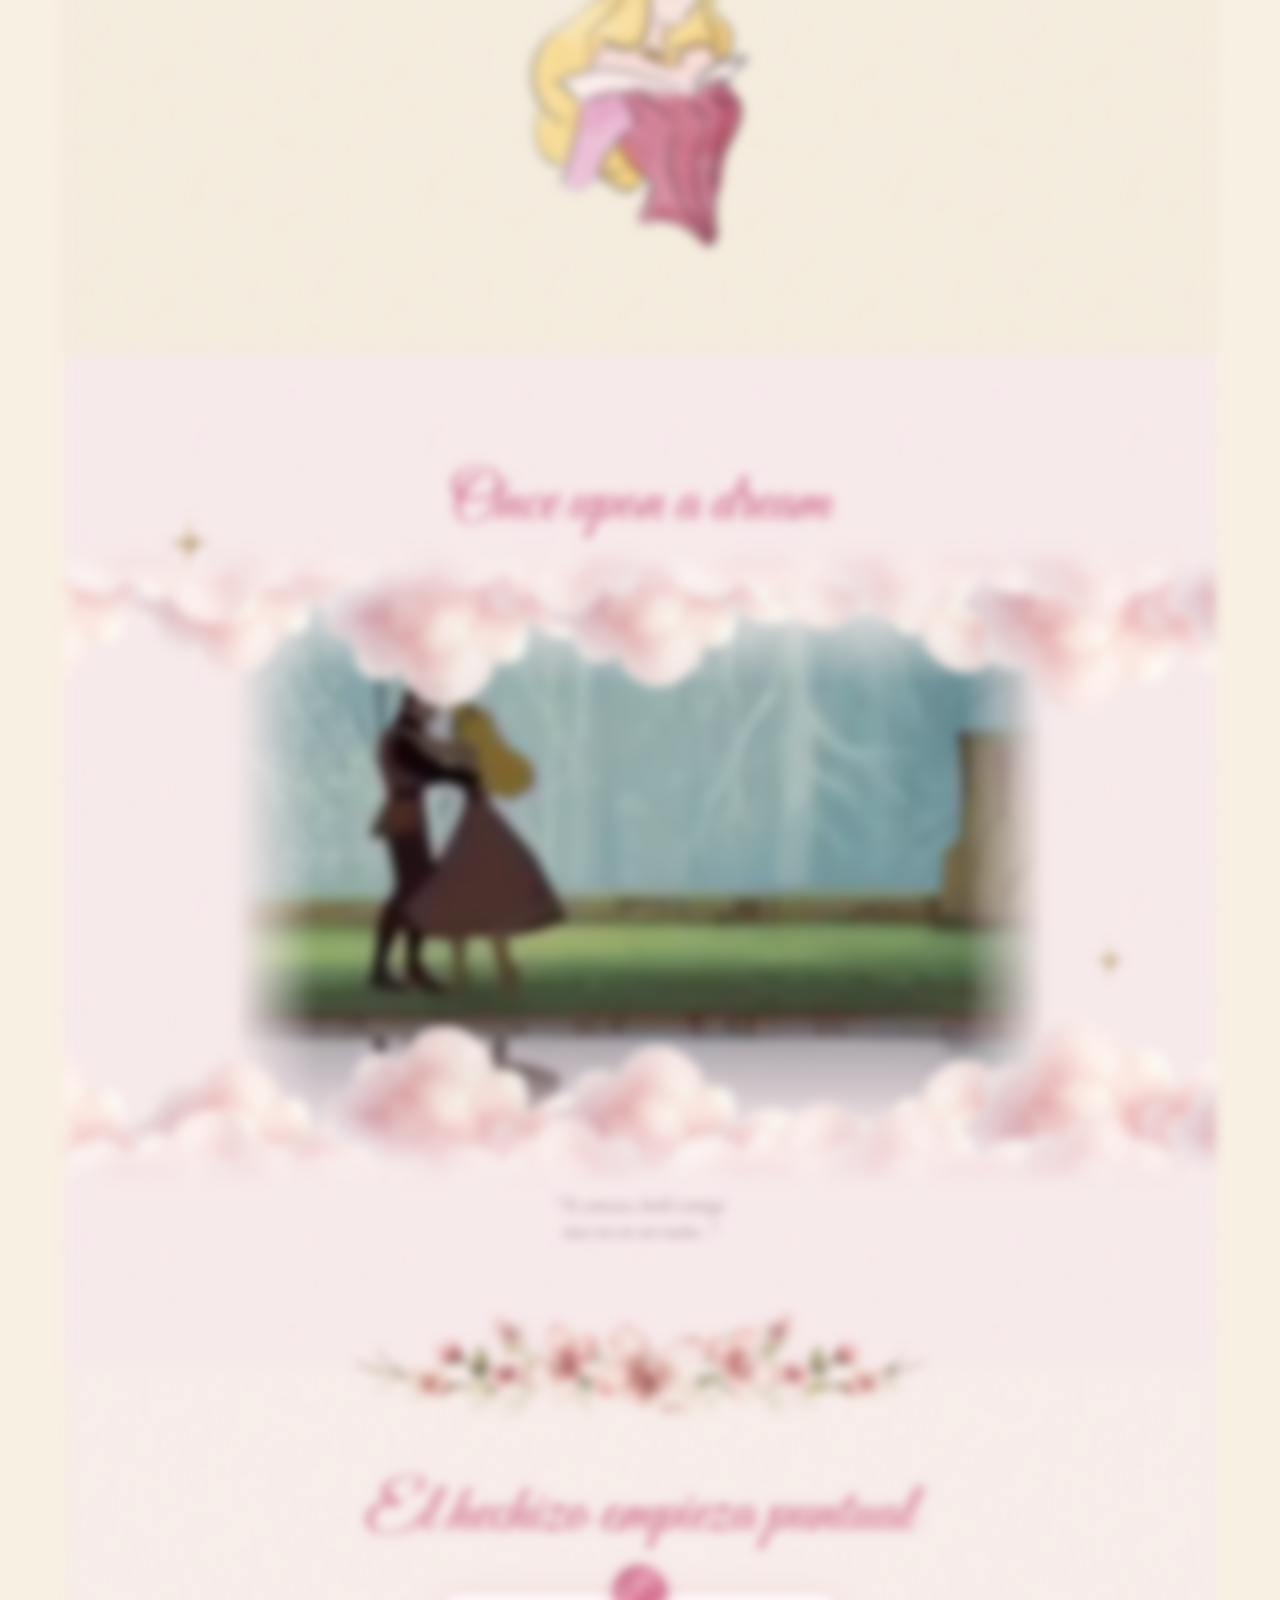
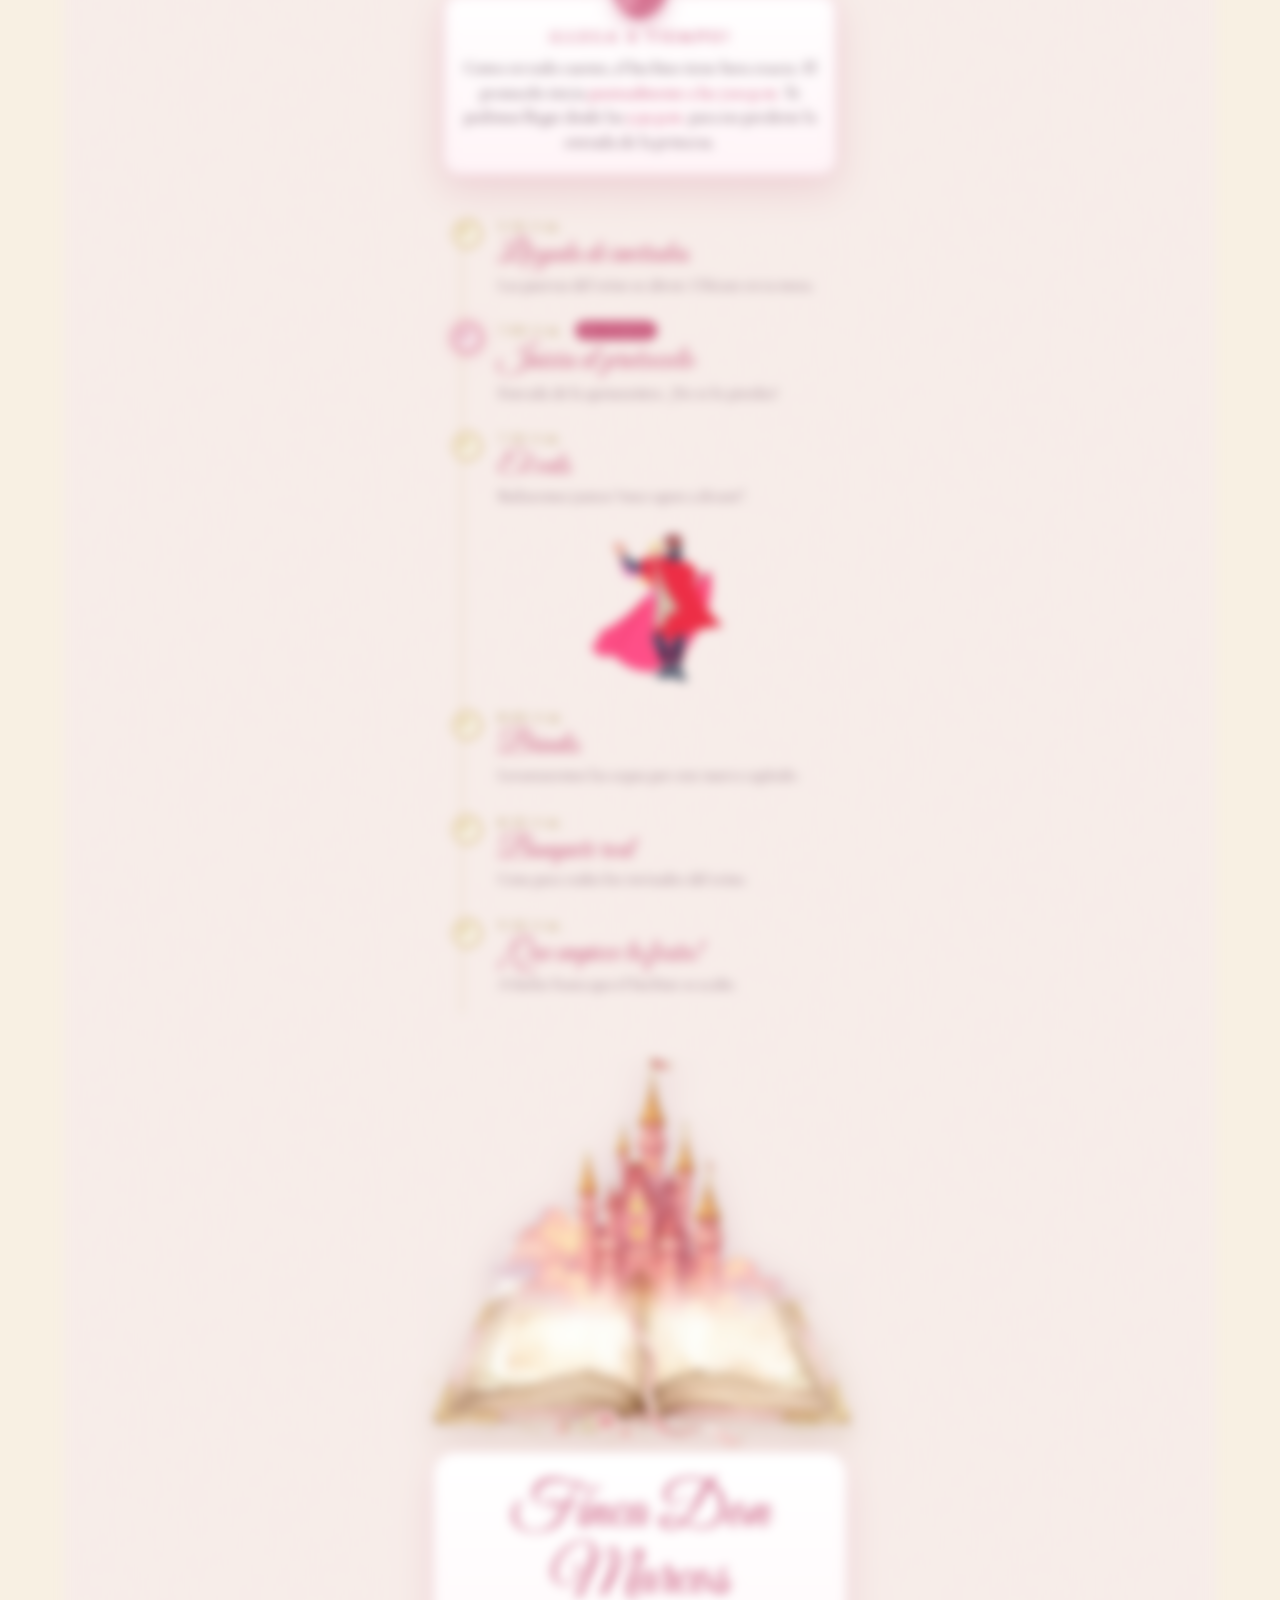
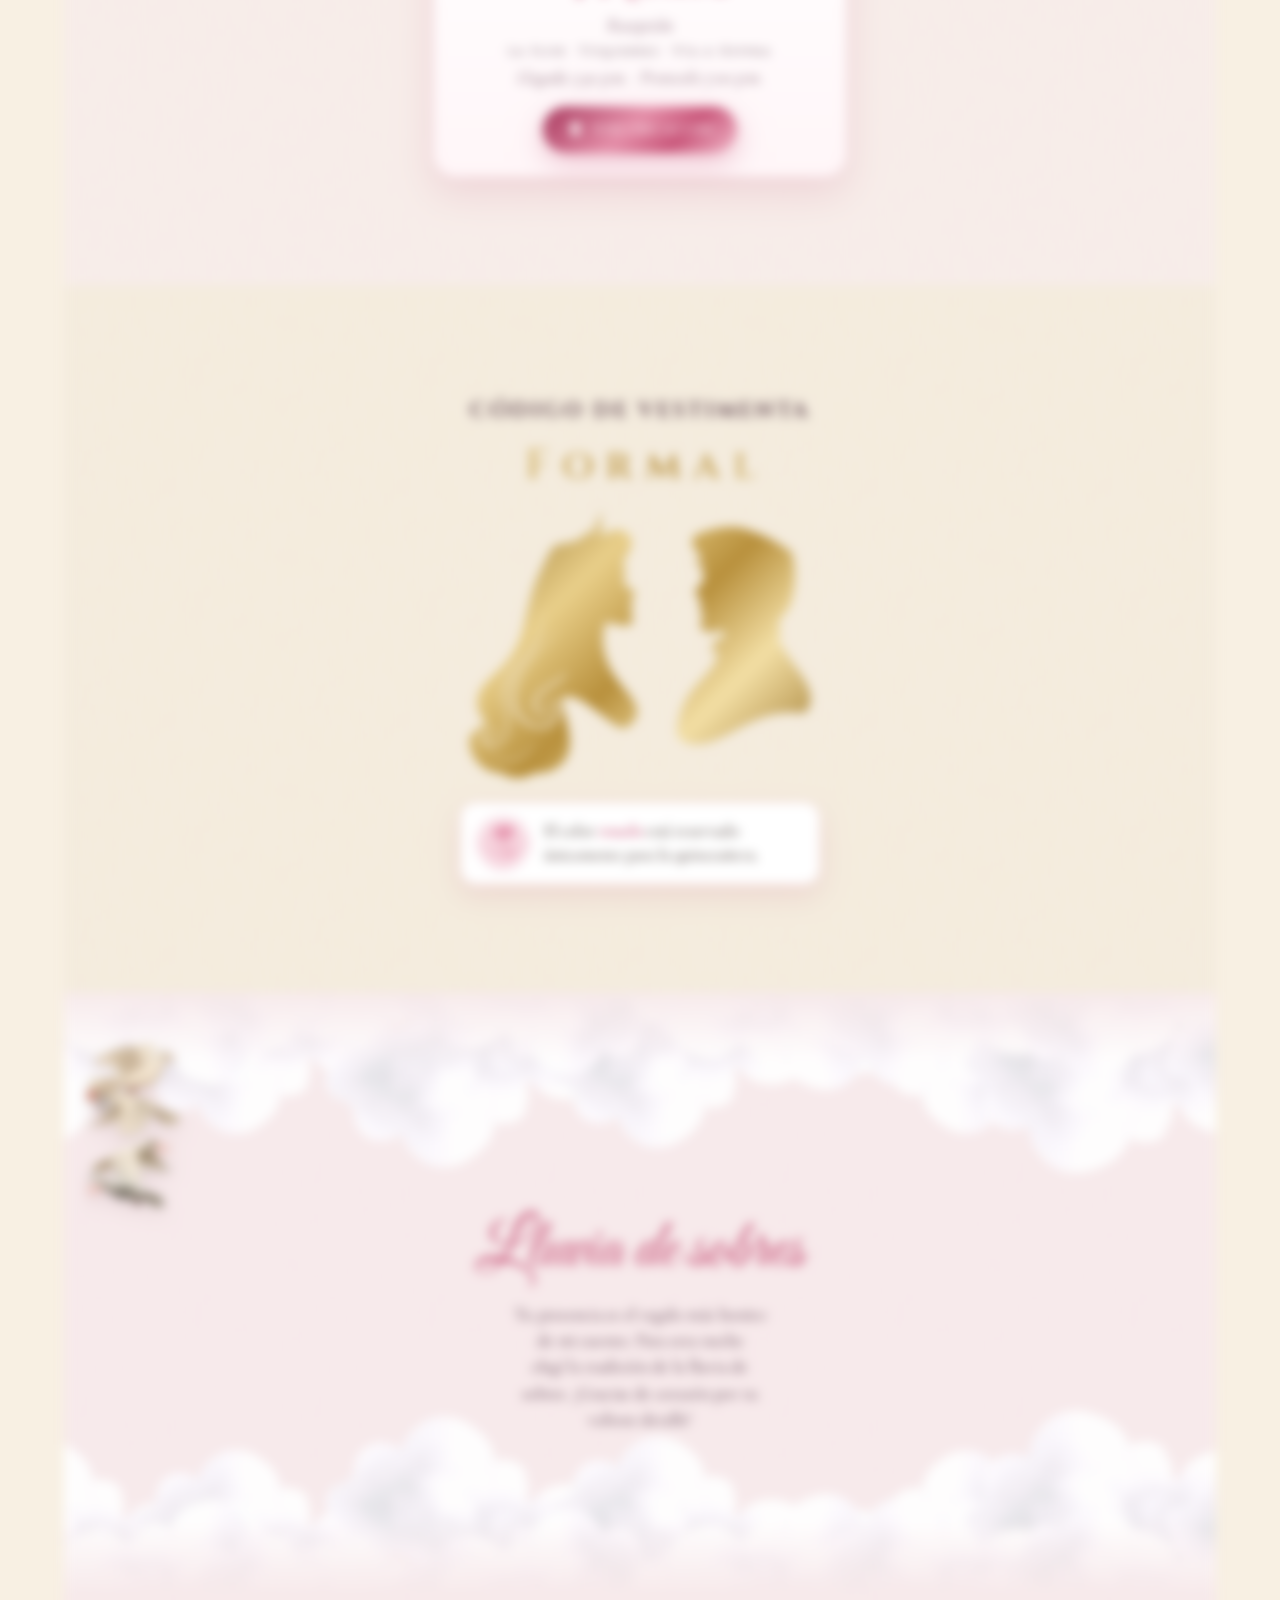
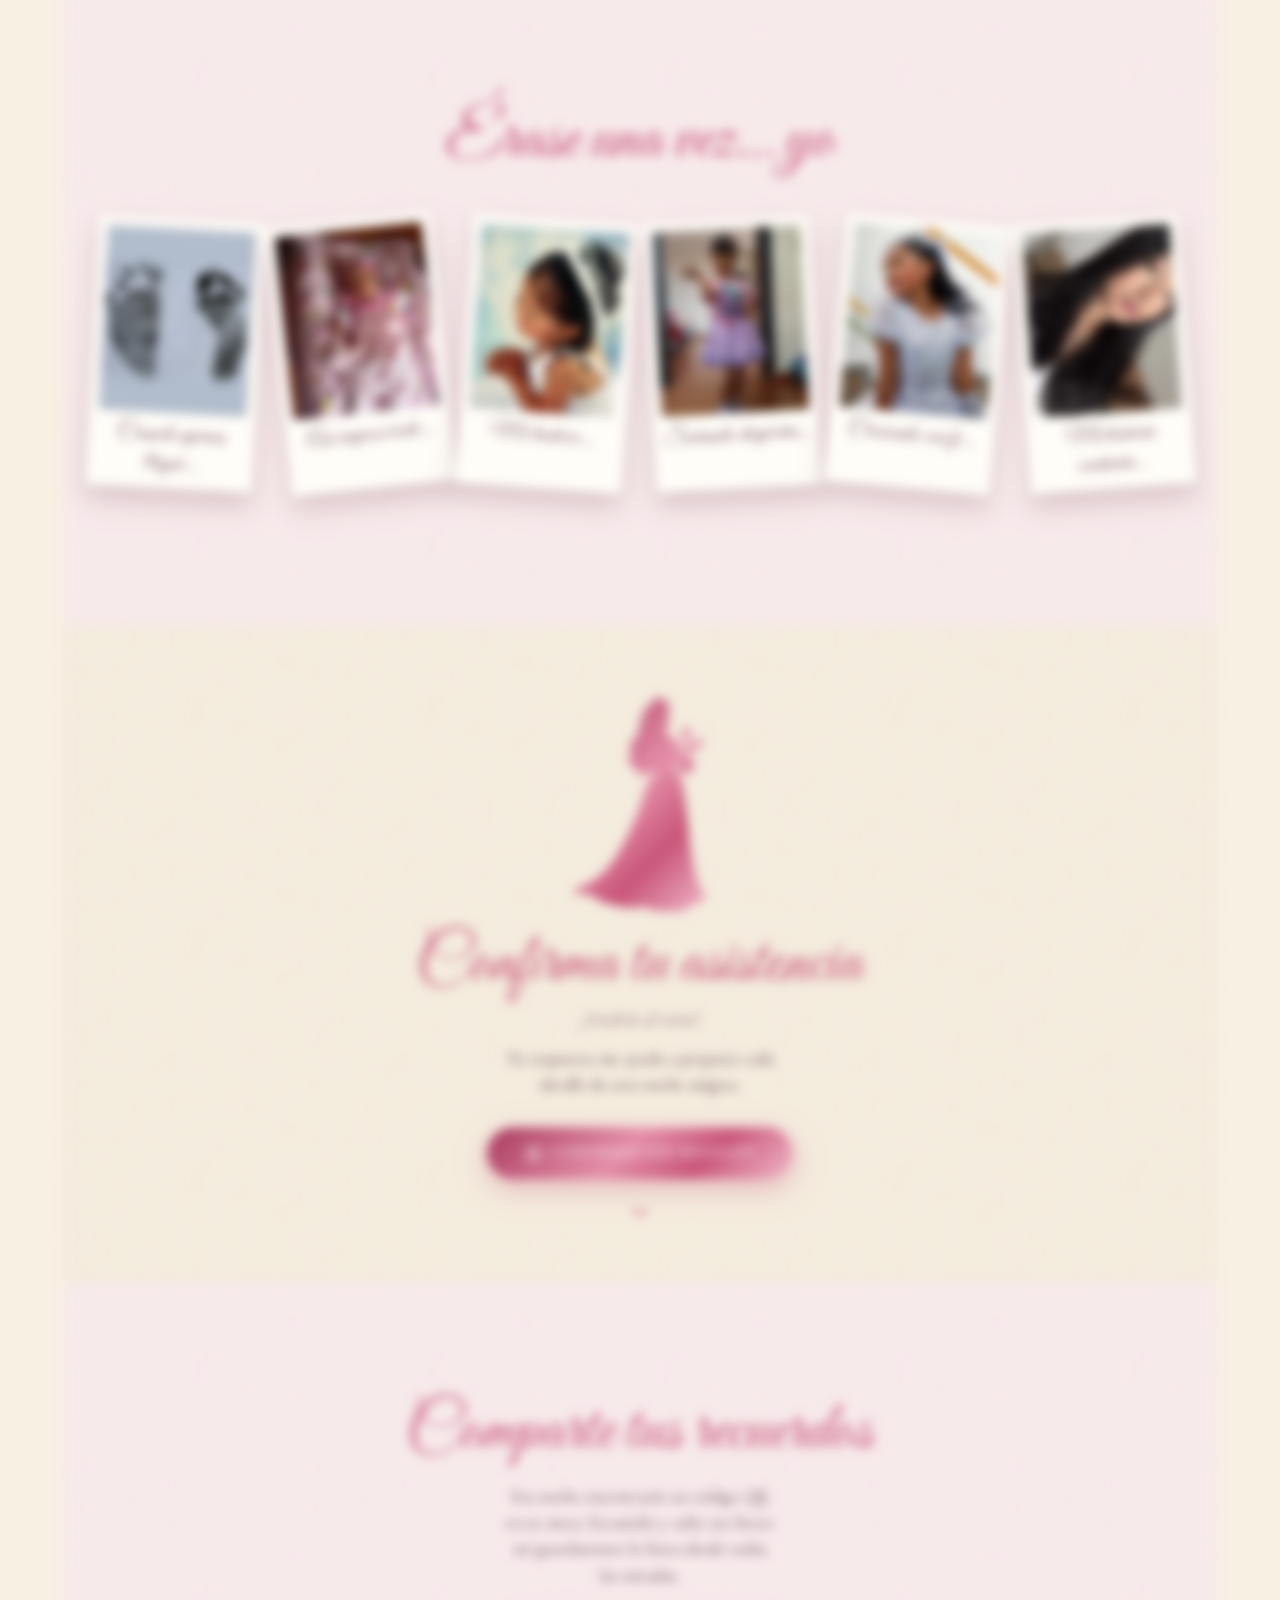
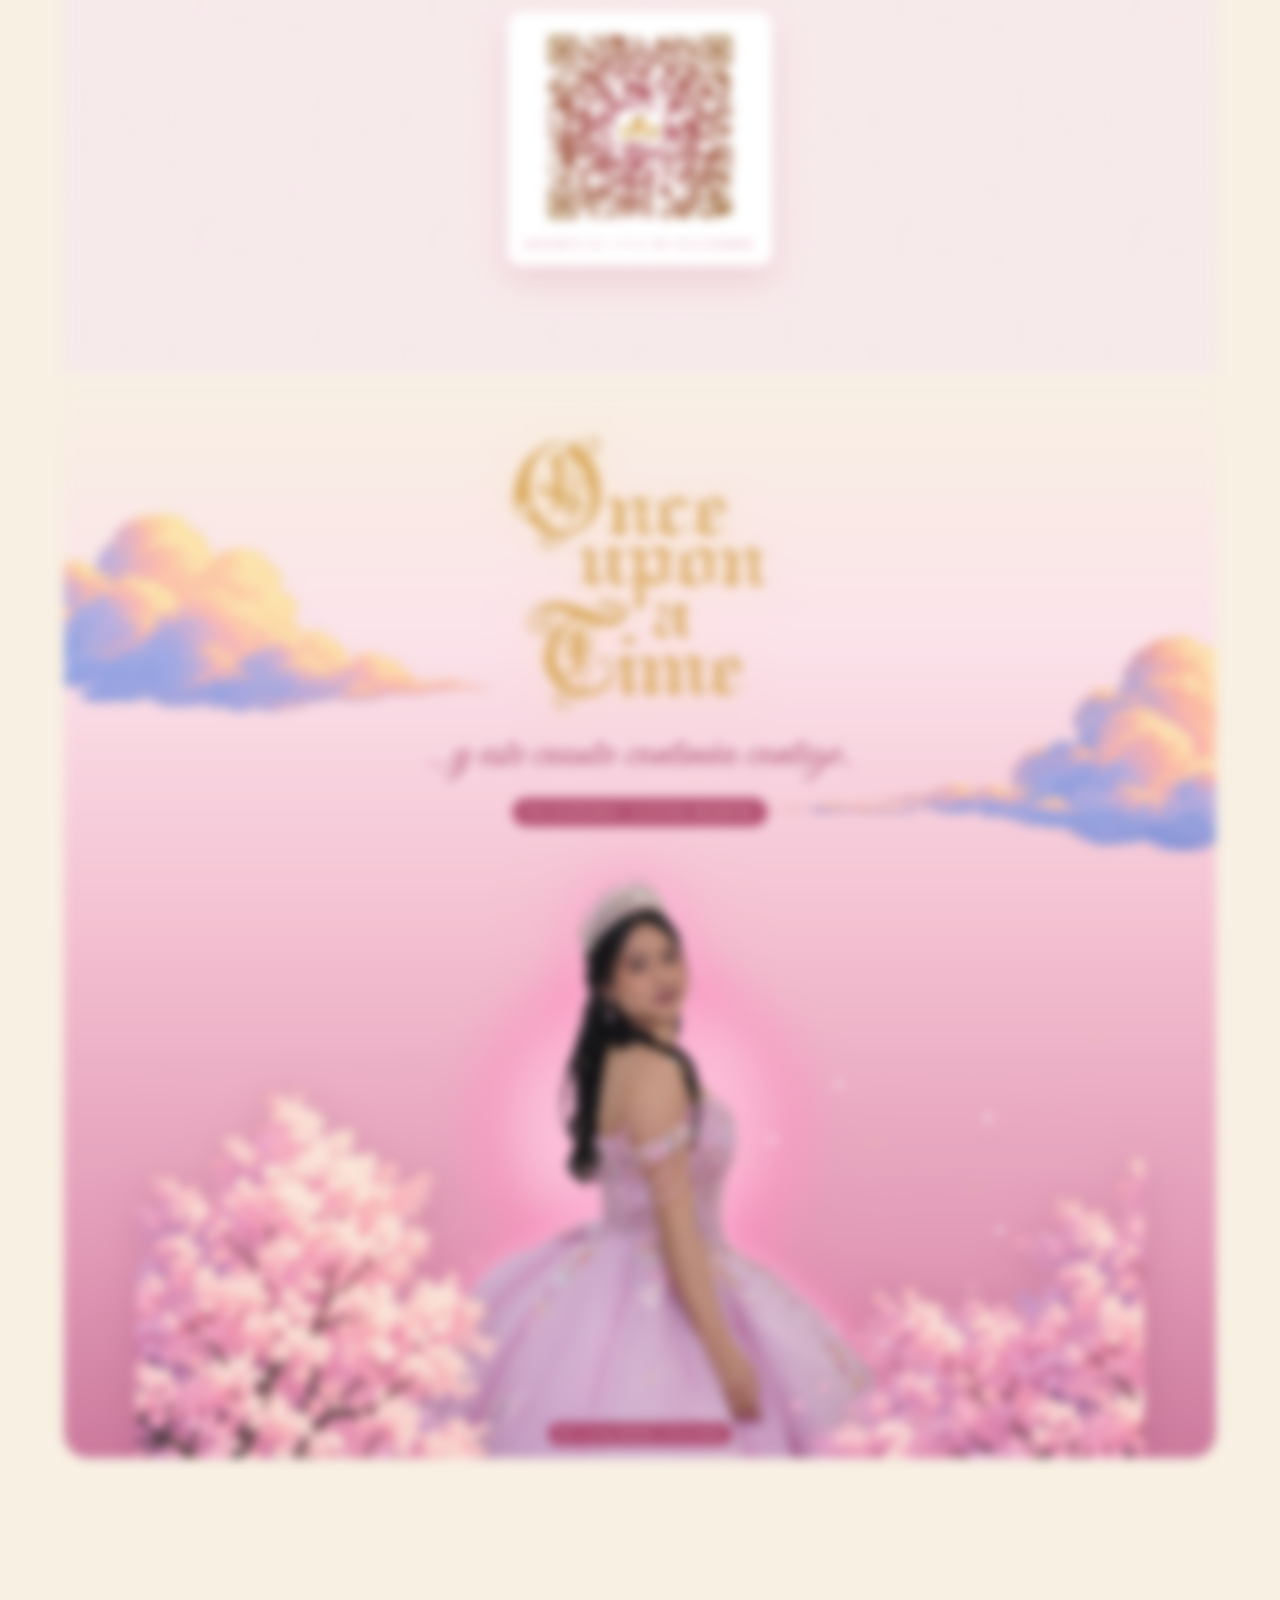
==== commit 68c2aafa: "Rama de la esquina del retrato: base difuminada, sin corte recto Co-Authored-By: Claude Sonnet 5.5 <" ====
--- a/index.html
+++ b/index.html
@@ -22,7 +22,7 @@
   <link href="https://fonts.googleapis.com/css2?family=Parisienne&text=A&display=swap" rel="stylesheet">
 
   <link rel="preload" href="assets/img/valle-poster.webp" as="image">
-  <link rel="stylesheet" href="css/styles.css?v=80">
+  <link rel="stylesheet" href="css/styles.css?v=81">
 </head>
 <body class="is-locked">
 
--- a/css/styles.css
+++ b/css/styles.css
@@ -326,7 +326,7 @@
    MENSAJE · PERGAMINO
    ========================================================= */
 .msg { padding-top: 40px; display: flex; flex-direction: column; align-items: center; }
-.corner { position: absolute !important; z-index: 1 !important; pointer-events: none; opacity: .9; }
+.corner { position: absolute !important; z-index: 1 !important; pointer-events: none; opacity: .9; -webkit-mask-image: linear-gradient(to bottom, #000 62%, transparent 96%); mask-image: linear-gradient(to bottom, #000 62%, transparent 96%); }
 .corner-tl { top: -10px; left: -18vw; width: 68vw; max-width: 420px; }
 .corner-tr { top: -30px; right: -18vw; width: 52vw; max-width: 360px; opacity: .8; transform: scaleX(-1); }
 .petal { position: absolute; top: -20px; width: 11px; height: 9px; border-radius: 80% 0 80% 0; background: linear-gradient(135deg, #f9d2df, #f0a7bf); opacity: .85; animation: fall linear infinite; }
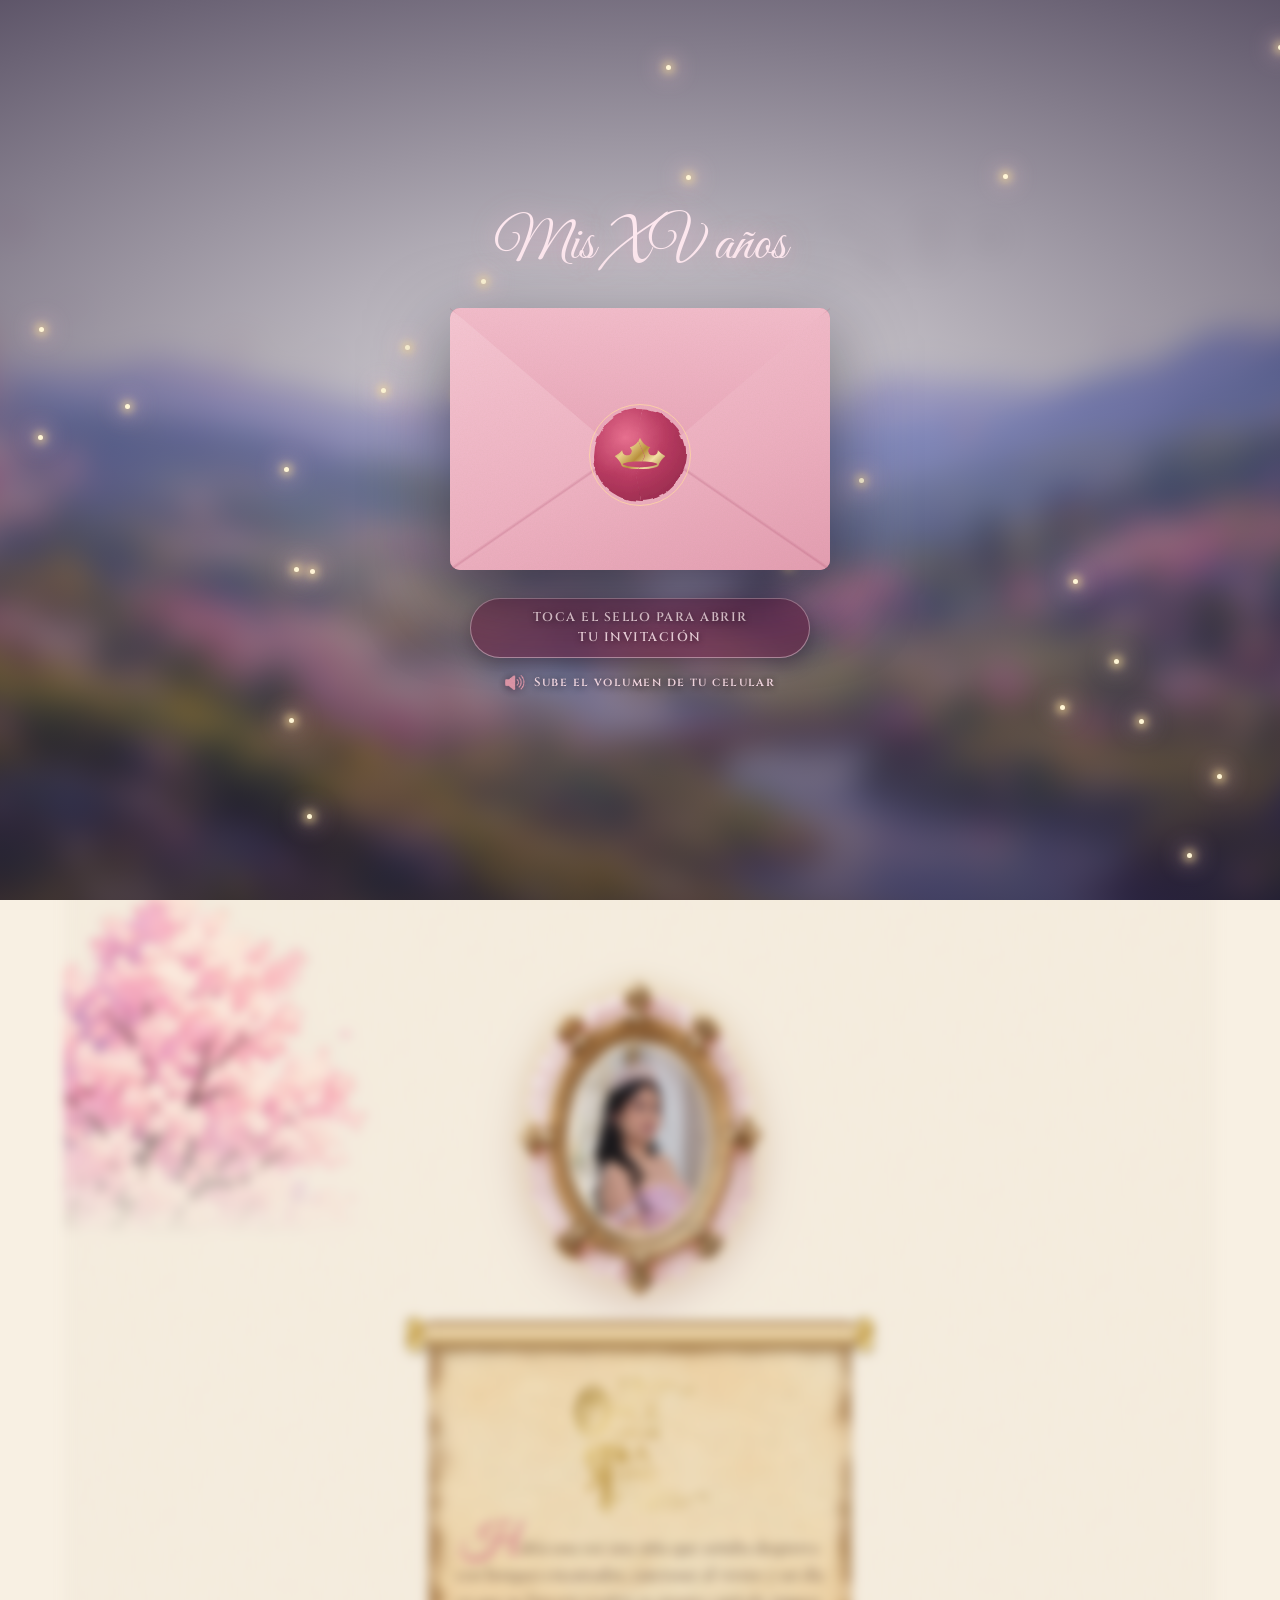
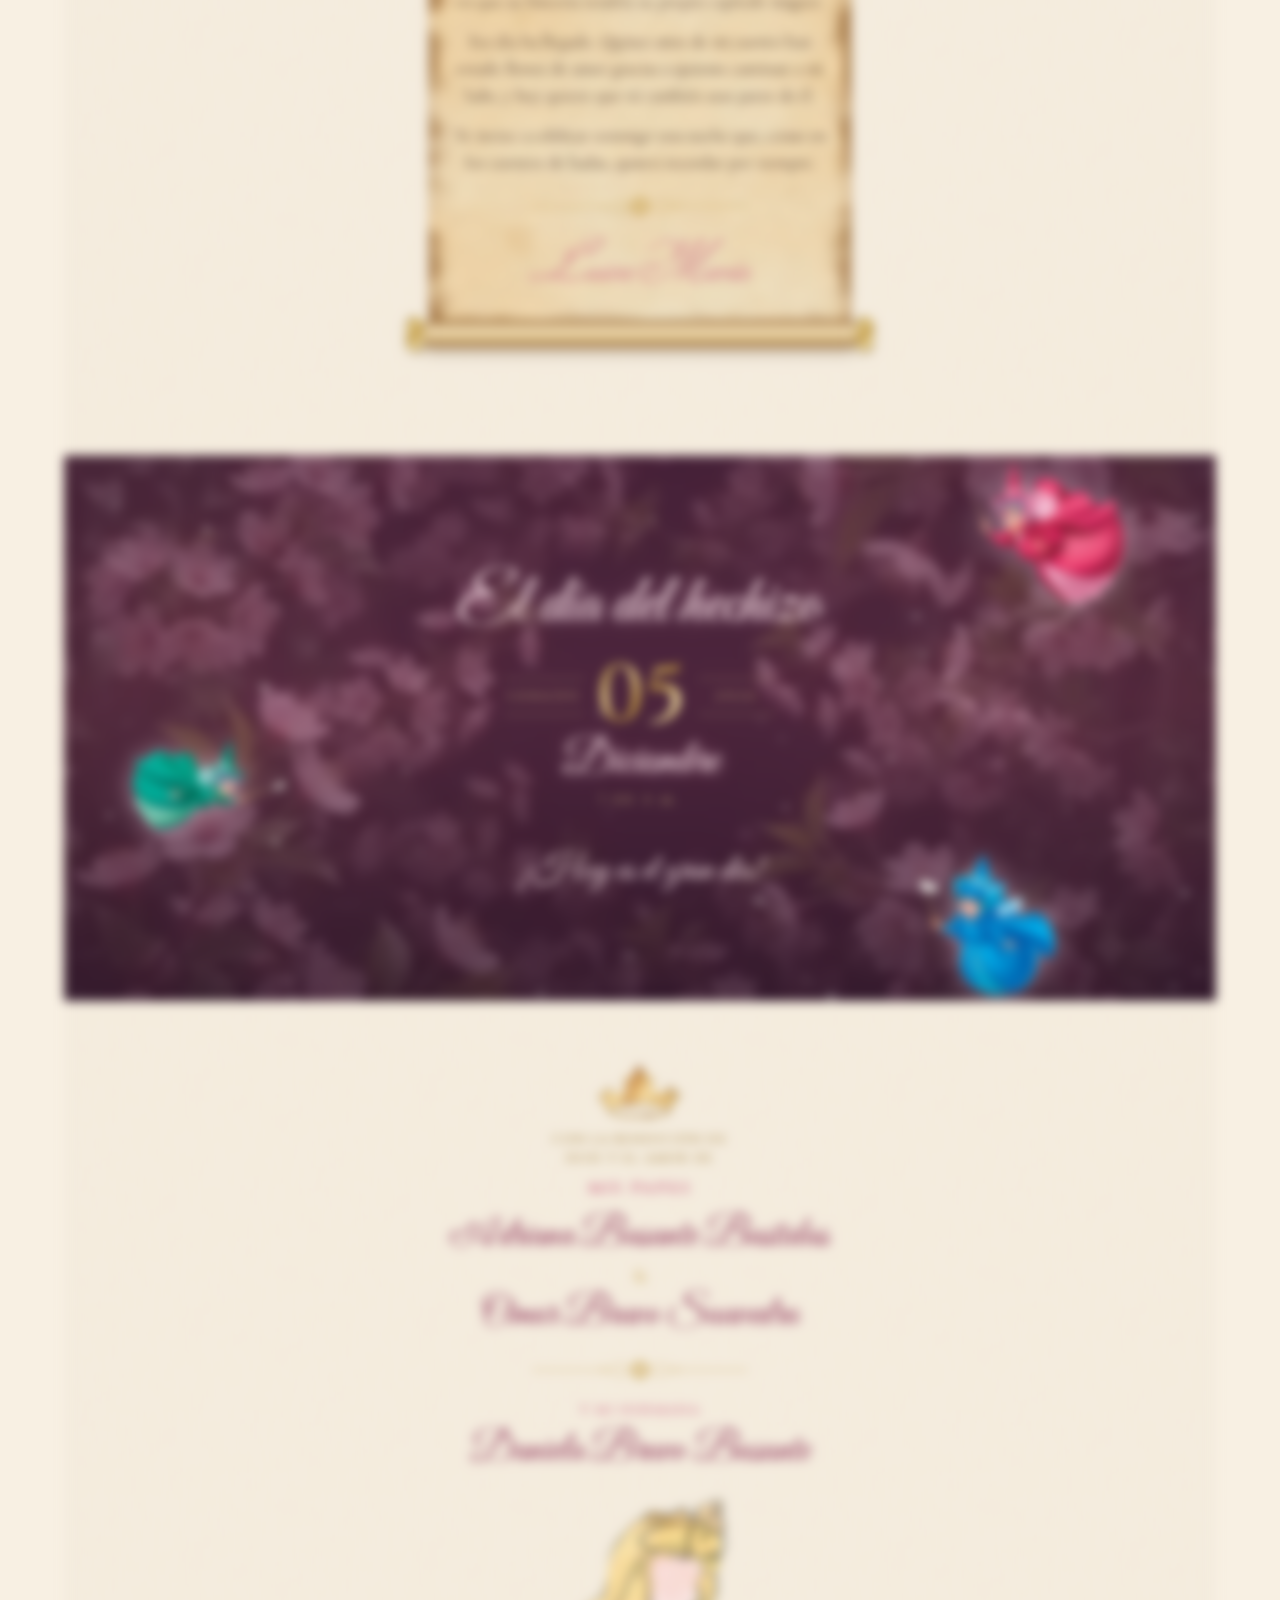
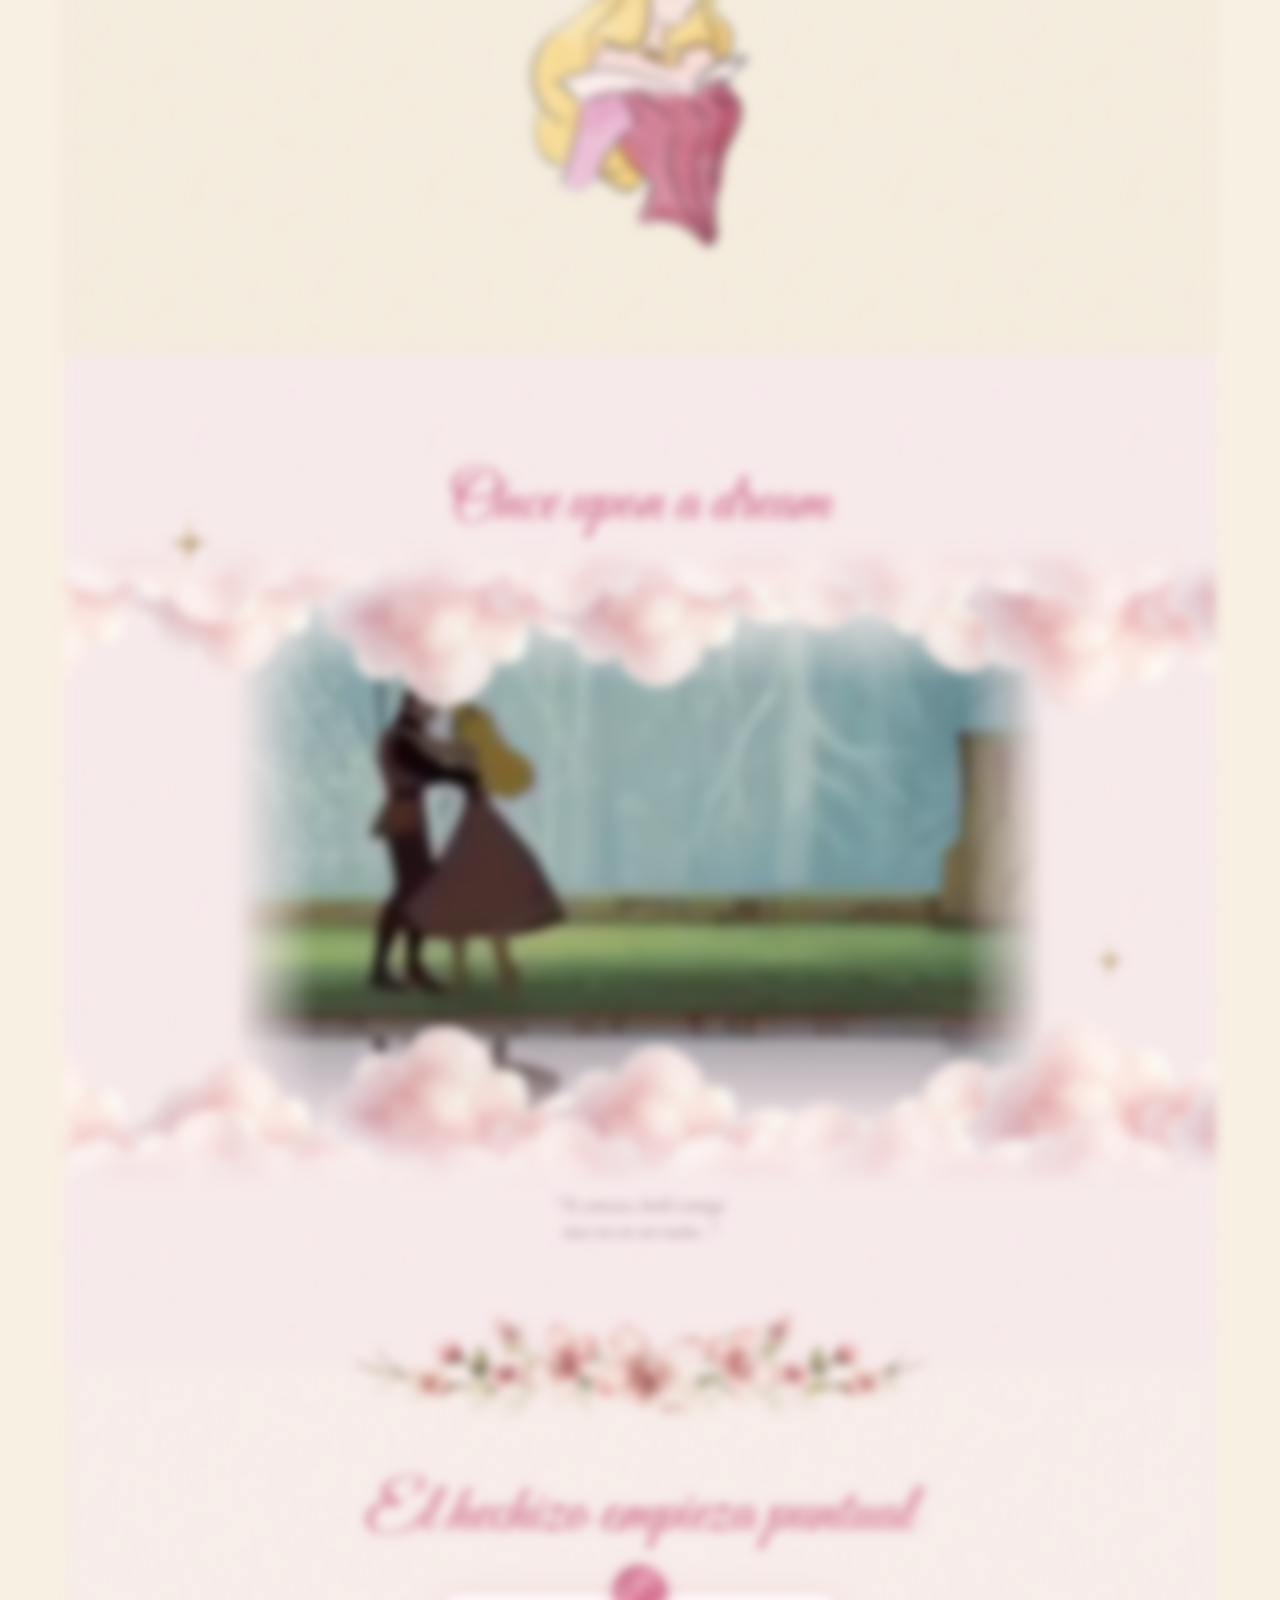
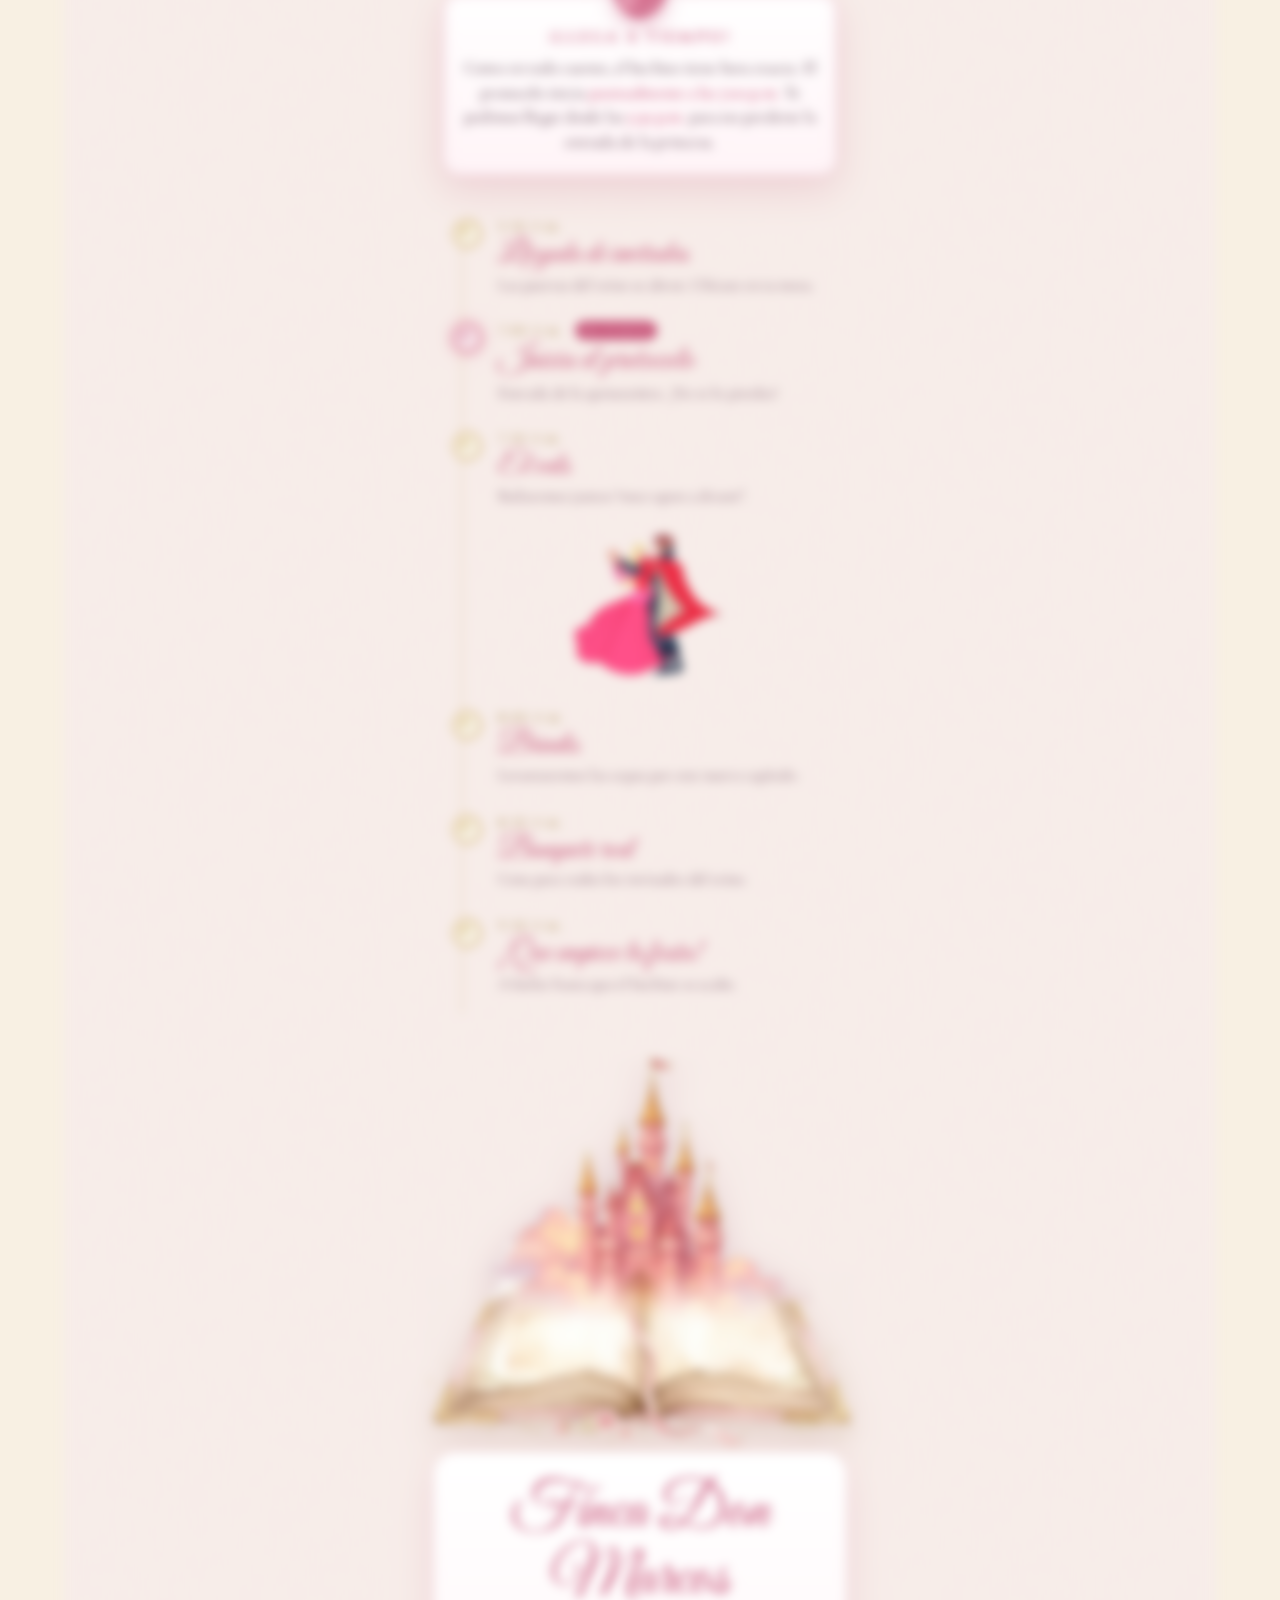
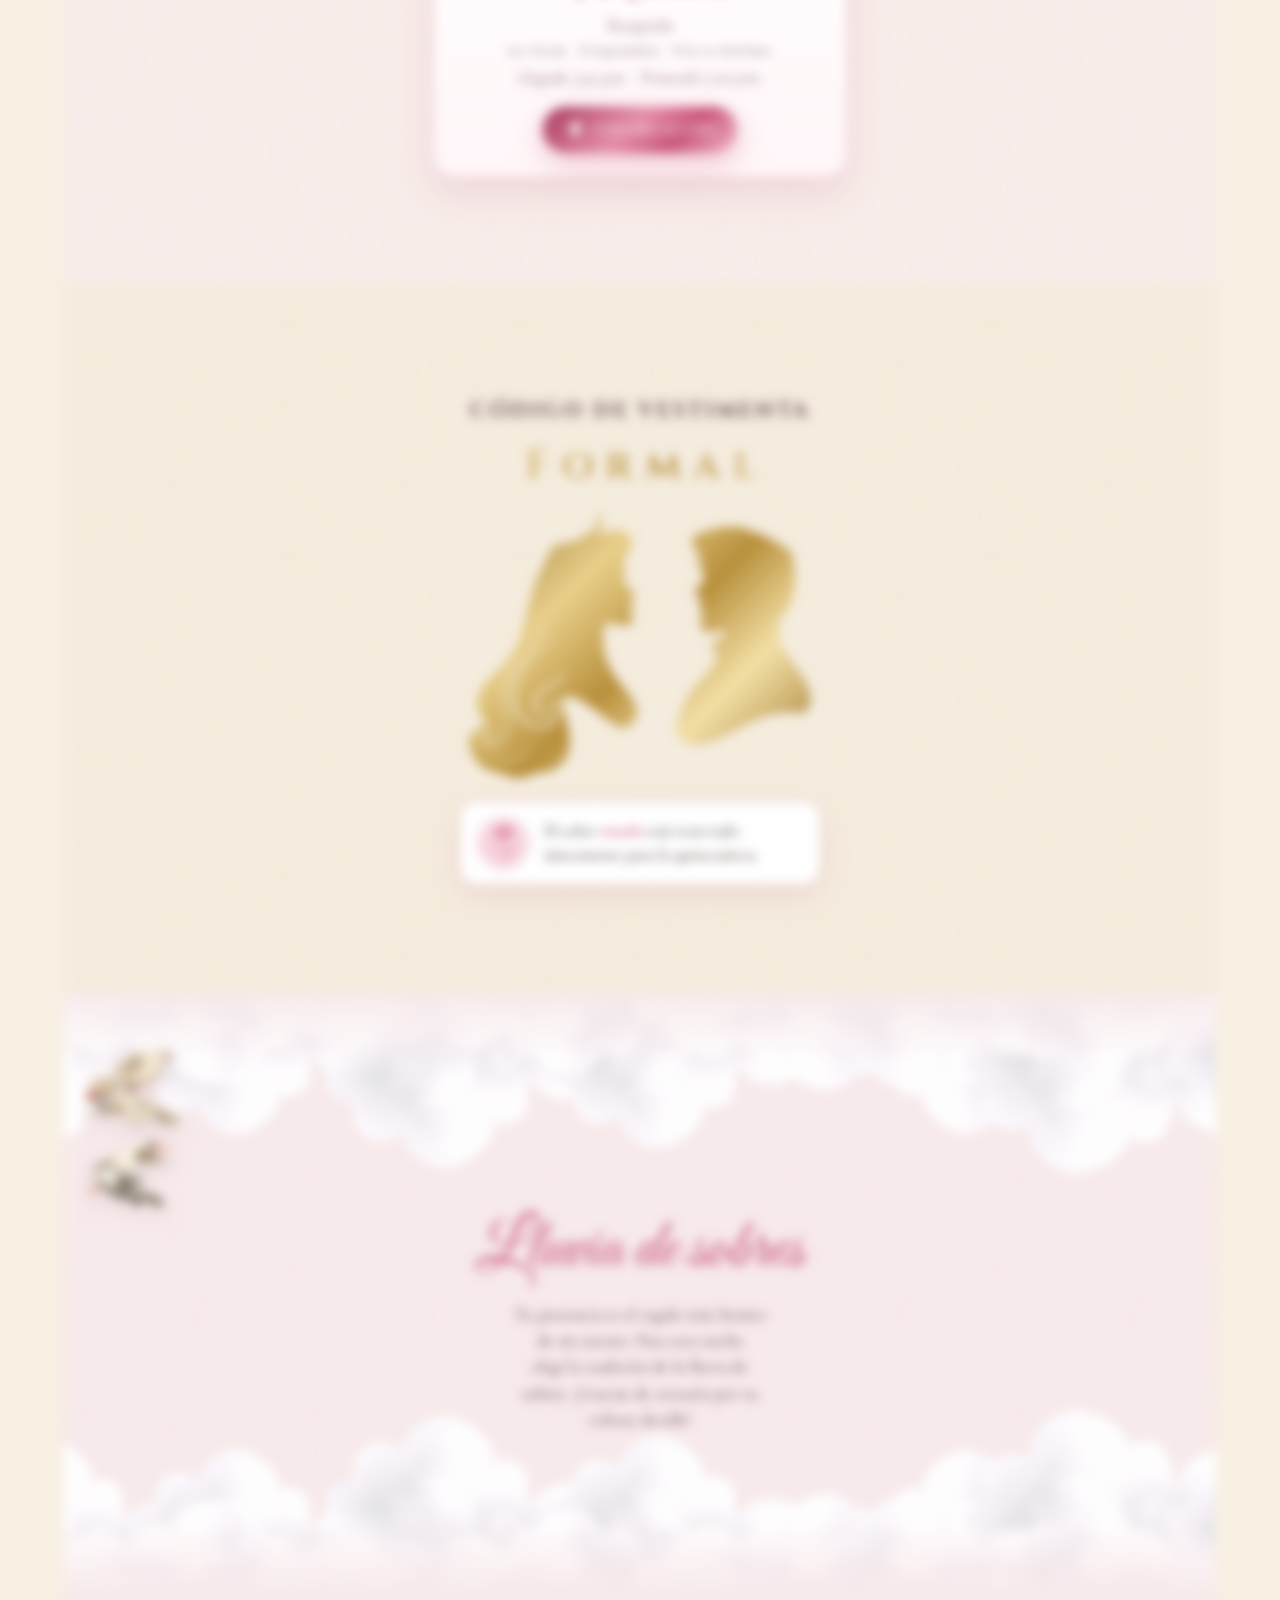
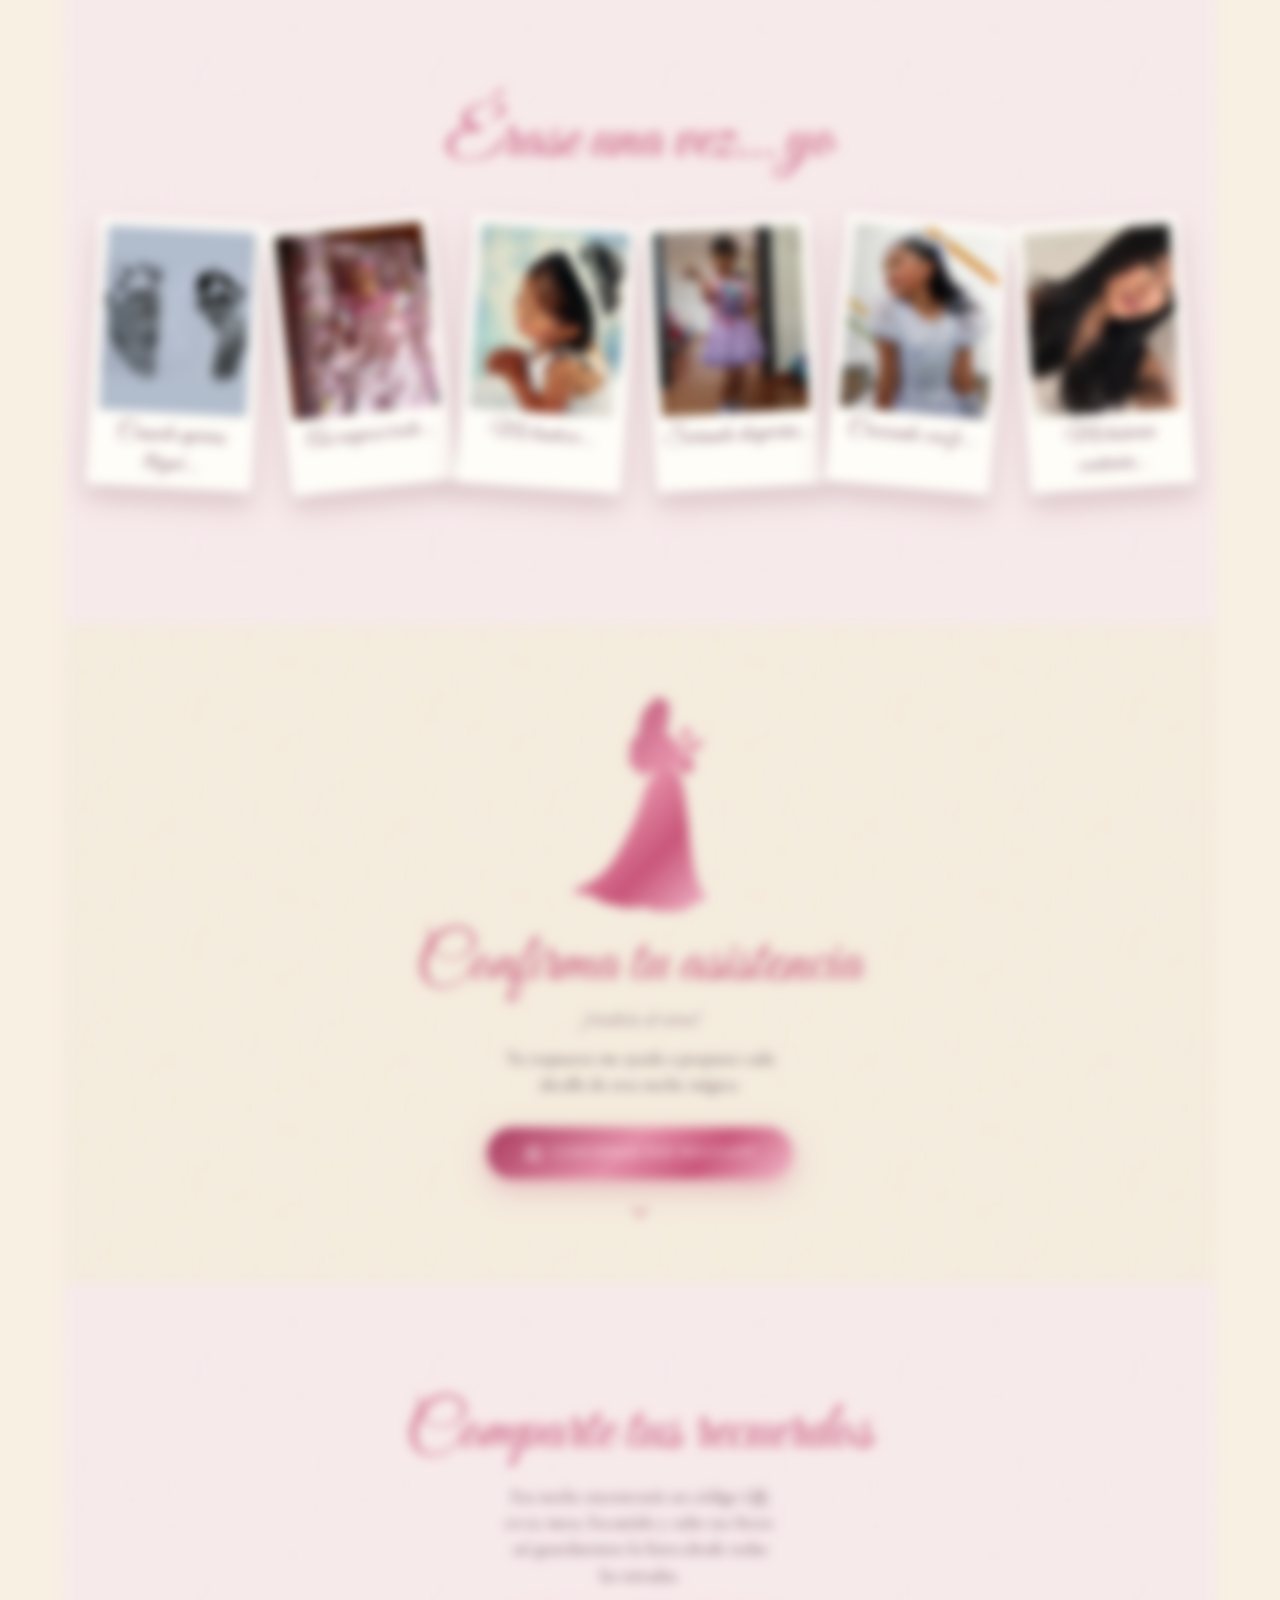
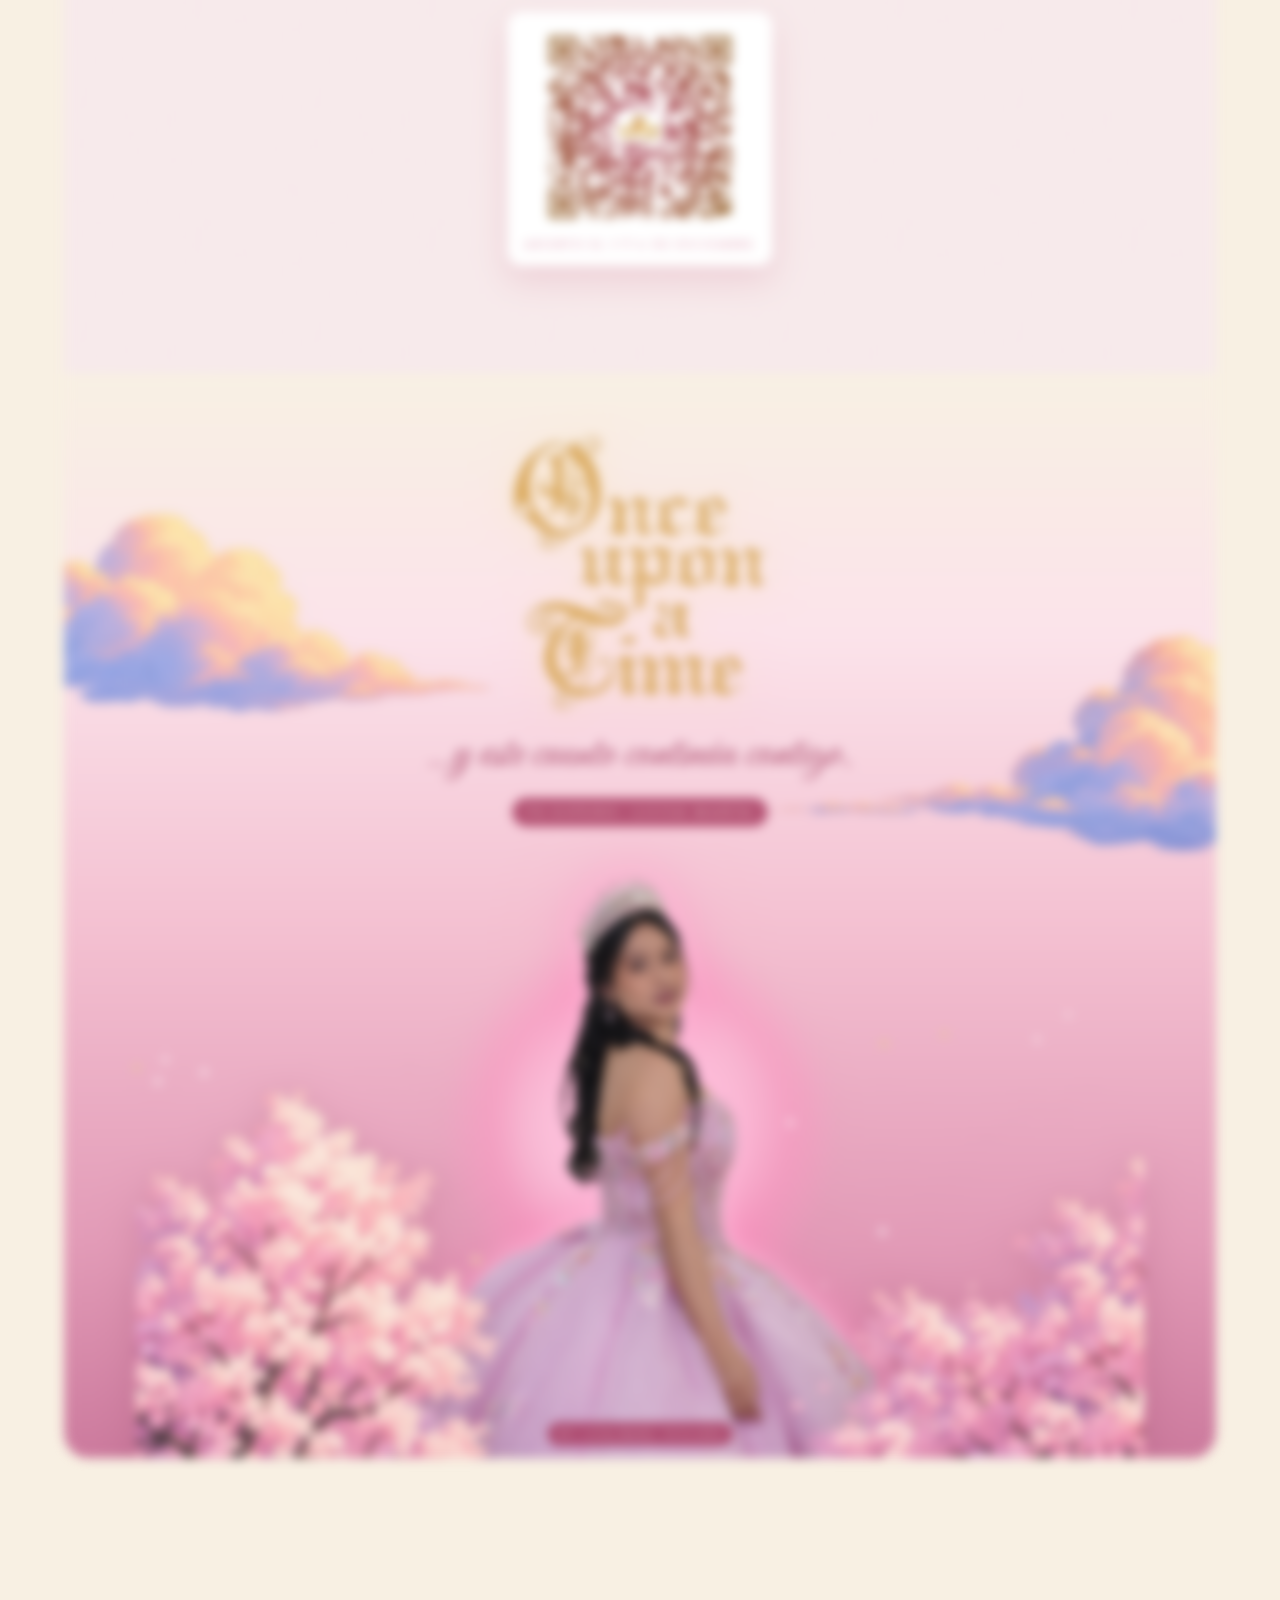
==== commit b215b703: "Galeria: ultima foto nueva Co-Authored-By: Claude Sonnet 5.5 <noreply@anthropic.com>" ====
--- a/index.html
+++ b/index.html
@@ -331,7 +331,7 @@
         <figure class="polaroid" style="--r:4deg"><img src="assets/img/foto-bautizo.webp" alt="Luisa en su bautizo" width="1050" height="1400" loading="lazy" decoding="async"><figcaption>Mi bautizo…</figcaption></figure>
         <figure class="polaroid" style="--r:-3deg"><img src="assets/img/foto-nina.webp" alt="Luisa de niña con su tiara" width="1050" height="1400" loading="lazy" decoding="async"><figcaption>Soñando despierta…</figcaption></figure>
         <figure class="polaroid" style="--r:5deg"><img src="assets/img/foto-comunion.webp" alt="Luisa en su primera comunión" width="1050" height="1400" loading="lazy" decoding="async"><figcaption>Creciendo con fe…</figcaption></figure>
-        <figure class="polaroid" style="--r:-4deg"><img src="assets/img/foto-selfie.webp" alt="Luisa sonriendo hoy" width="1050" height="1400" loading="lazy" decoding="async"><figcaption>Mi historia continúa…</figcaption></figure>
+        <figure class="polaroid" style="--r:-4deg"><img src="assets/img/foto-selfie.webp?v=2" alt="Luisa sonriendo hoy" width="1050" height="1400" loading="lazy" decoding="async"><figcaption>Mi historia continúa…</figcaption></figure>
       </div>
       <p class="swipe-hint">desliza las fotos</p>
     </section>
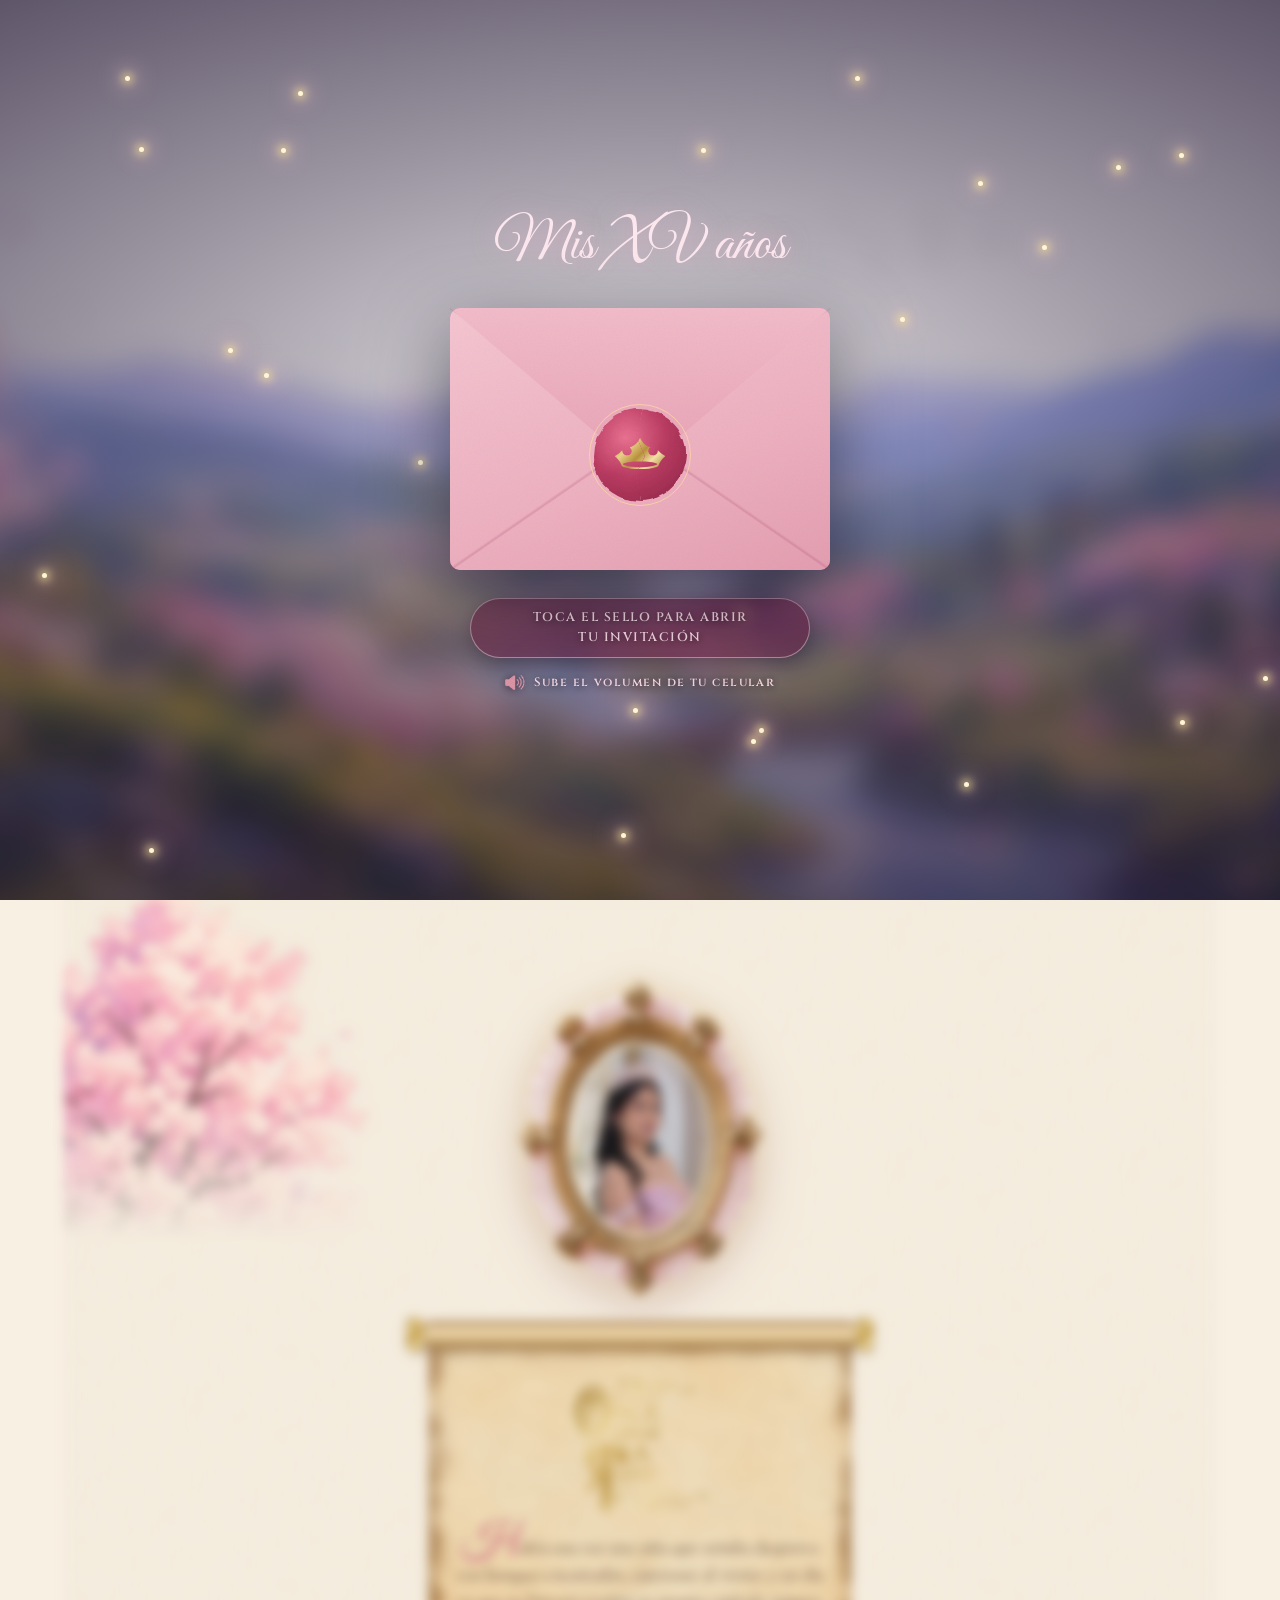
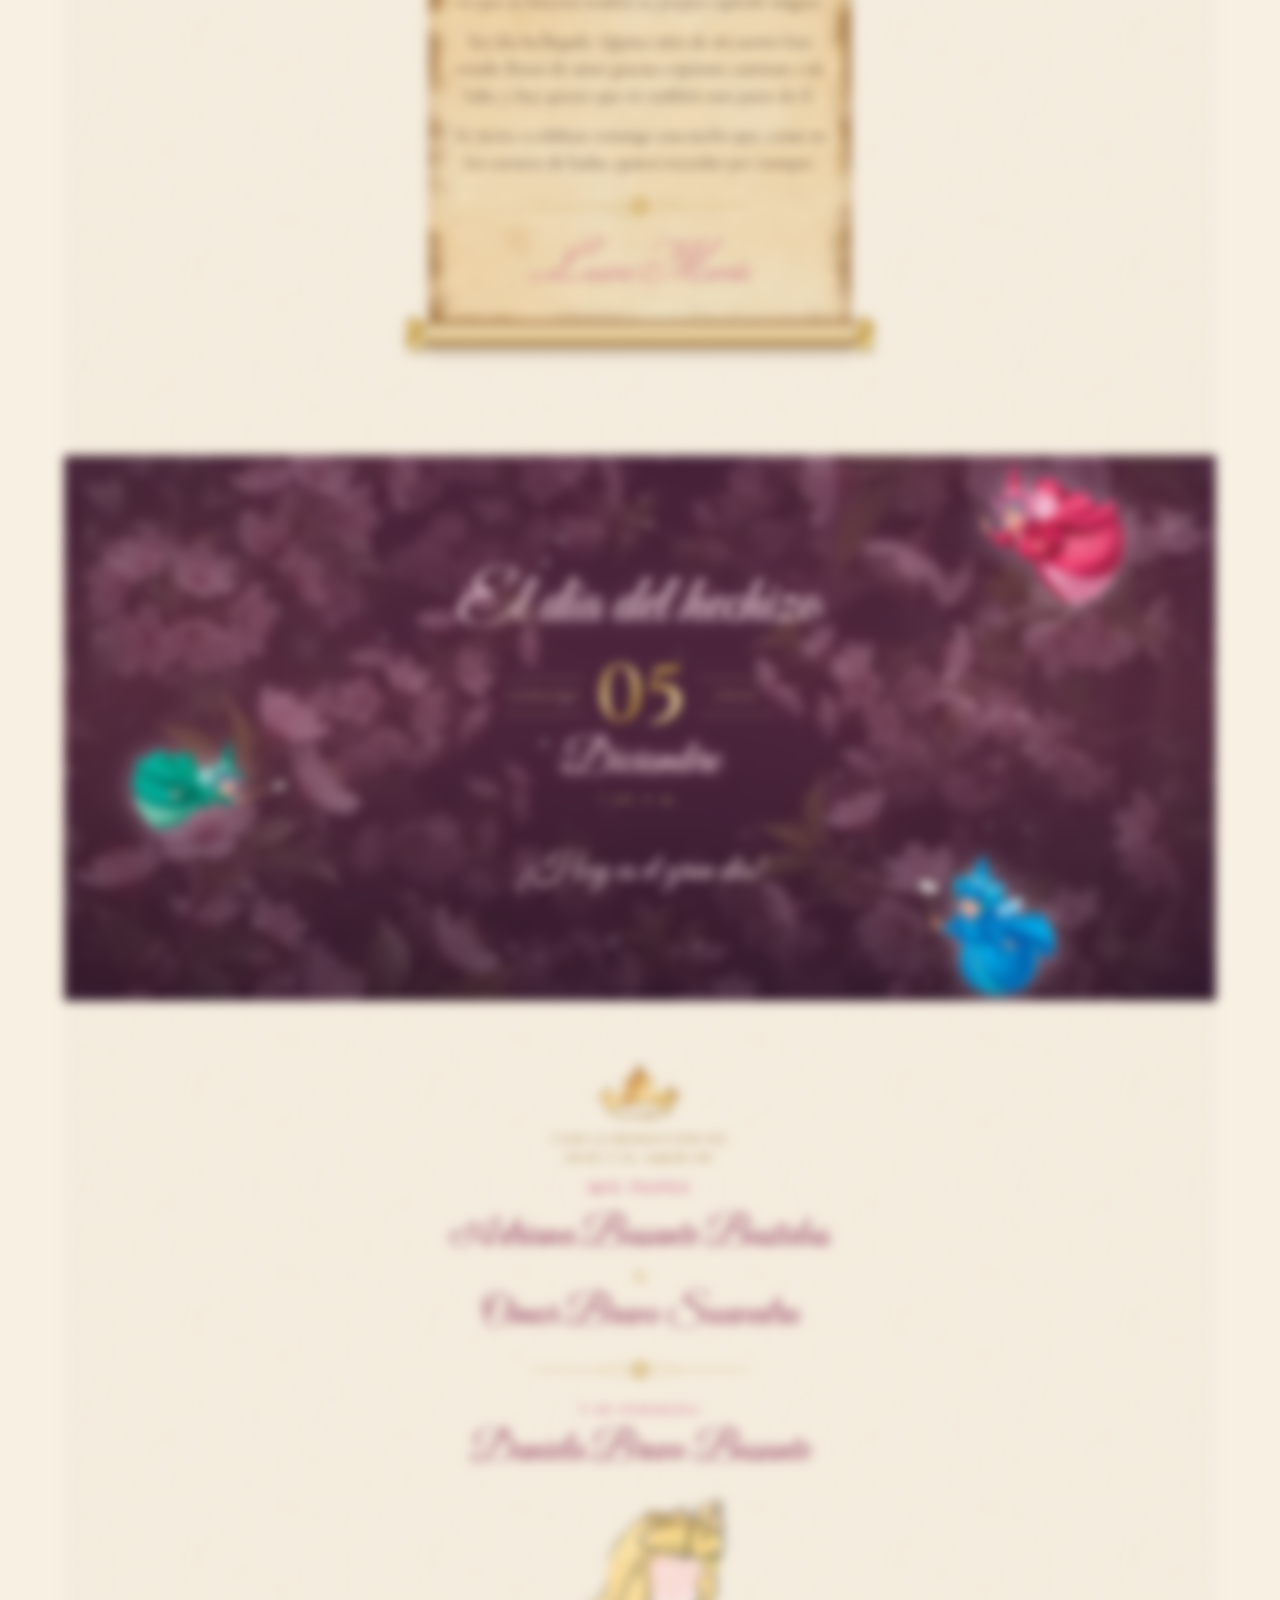
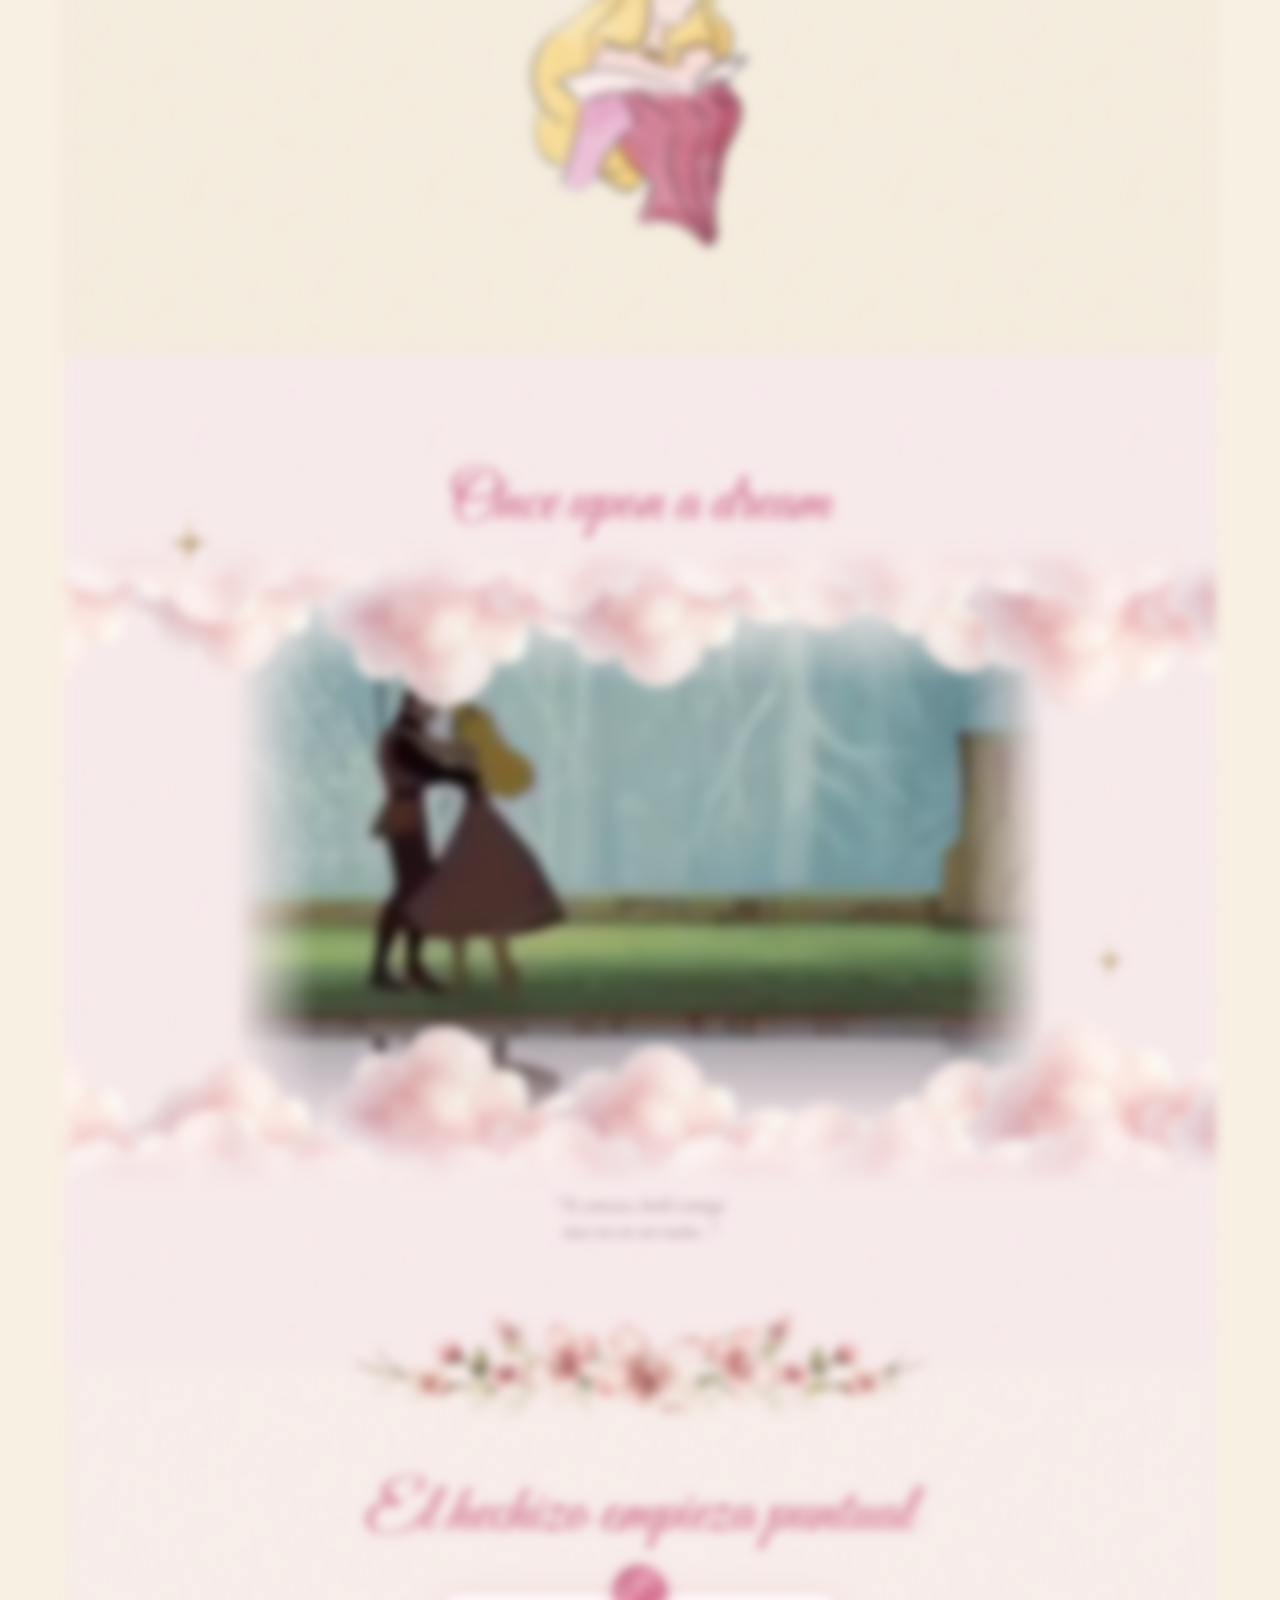
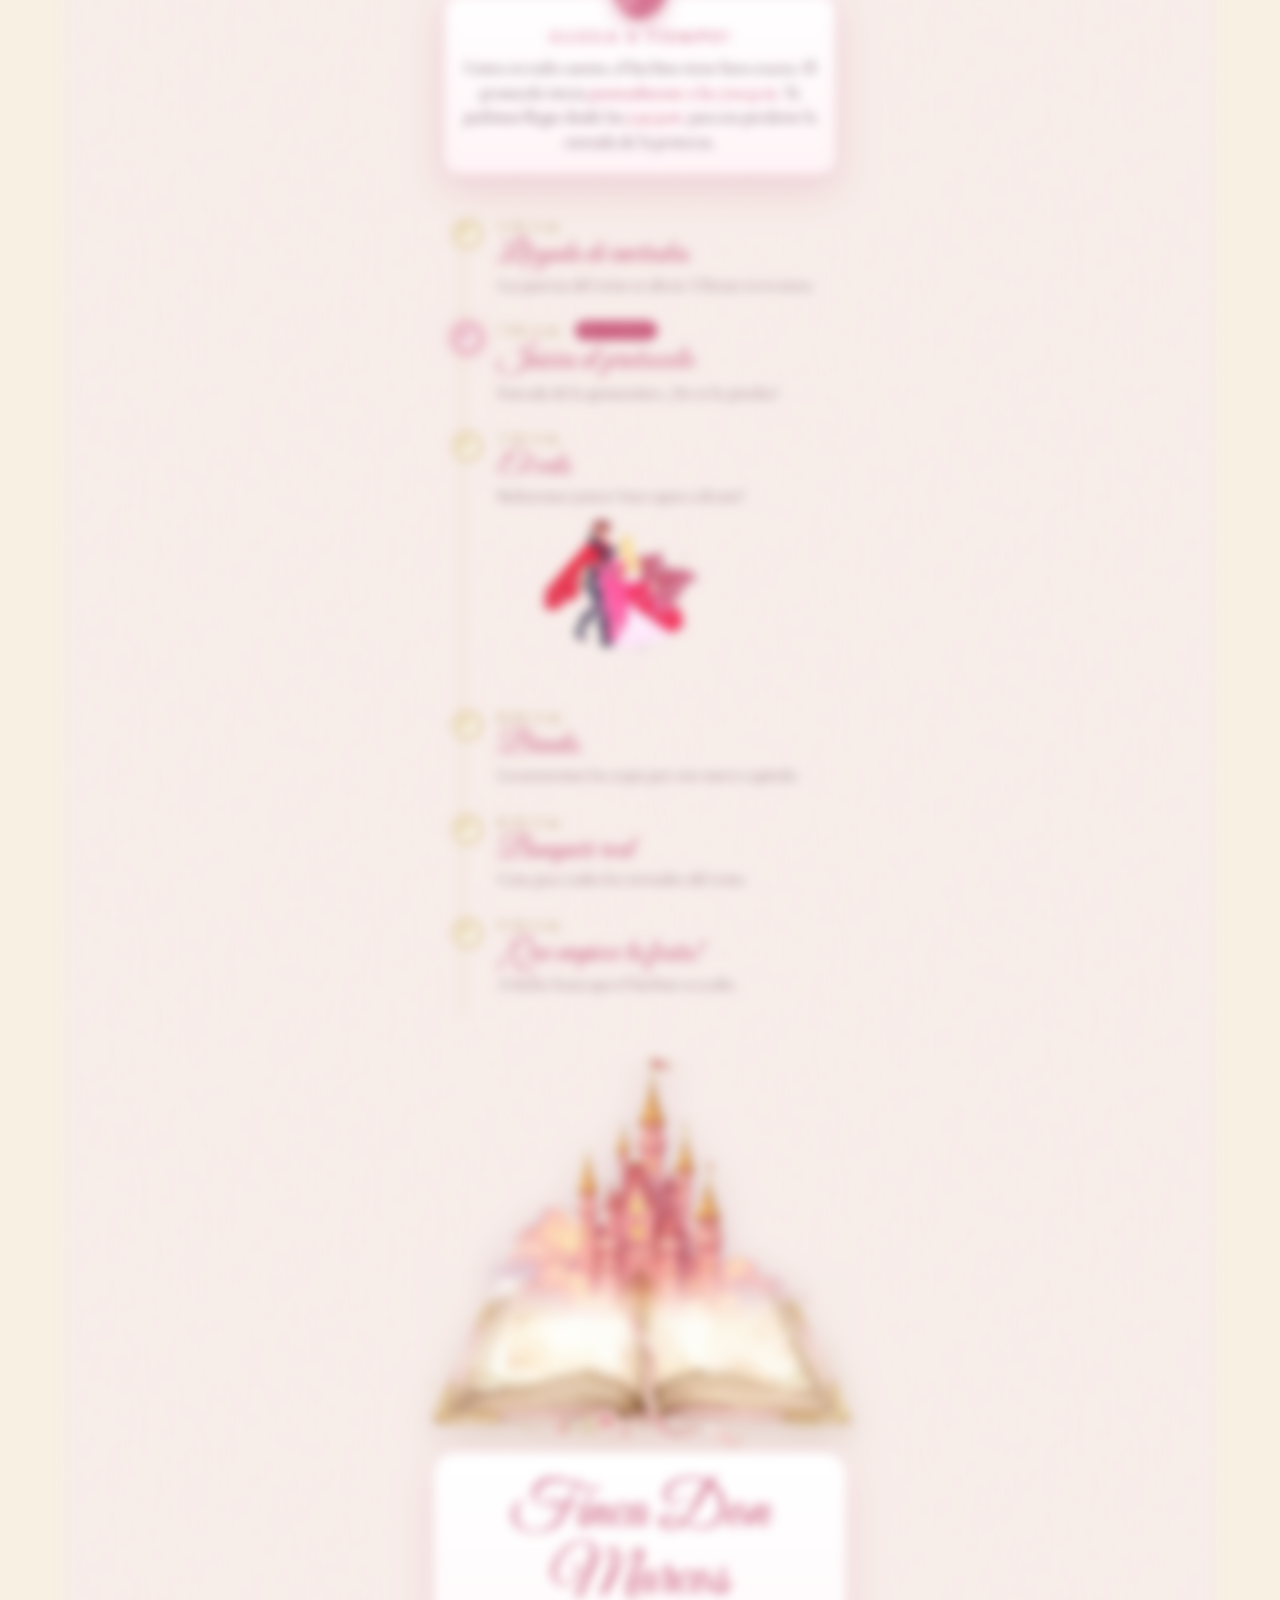
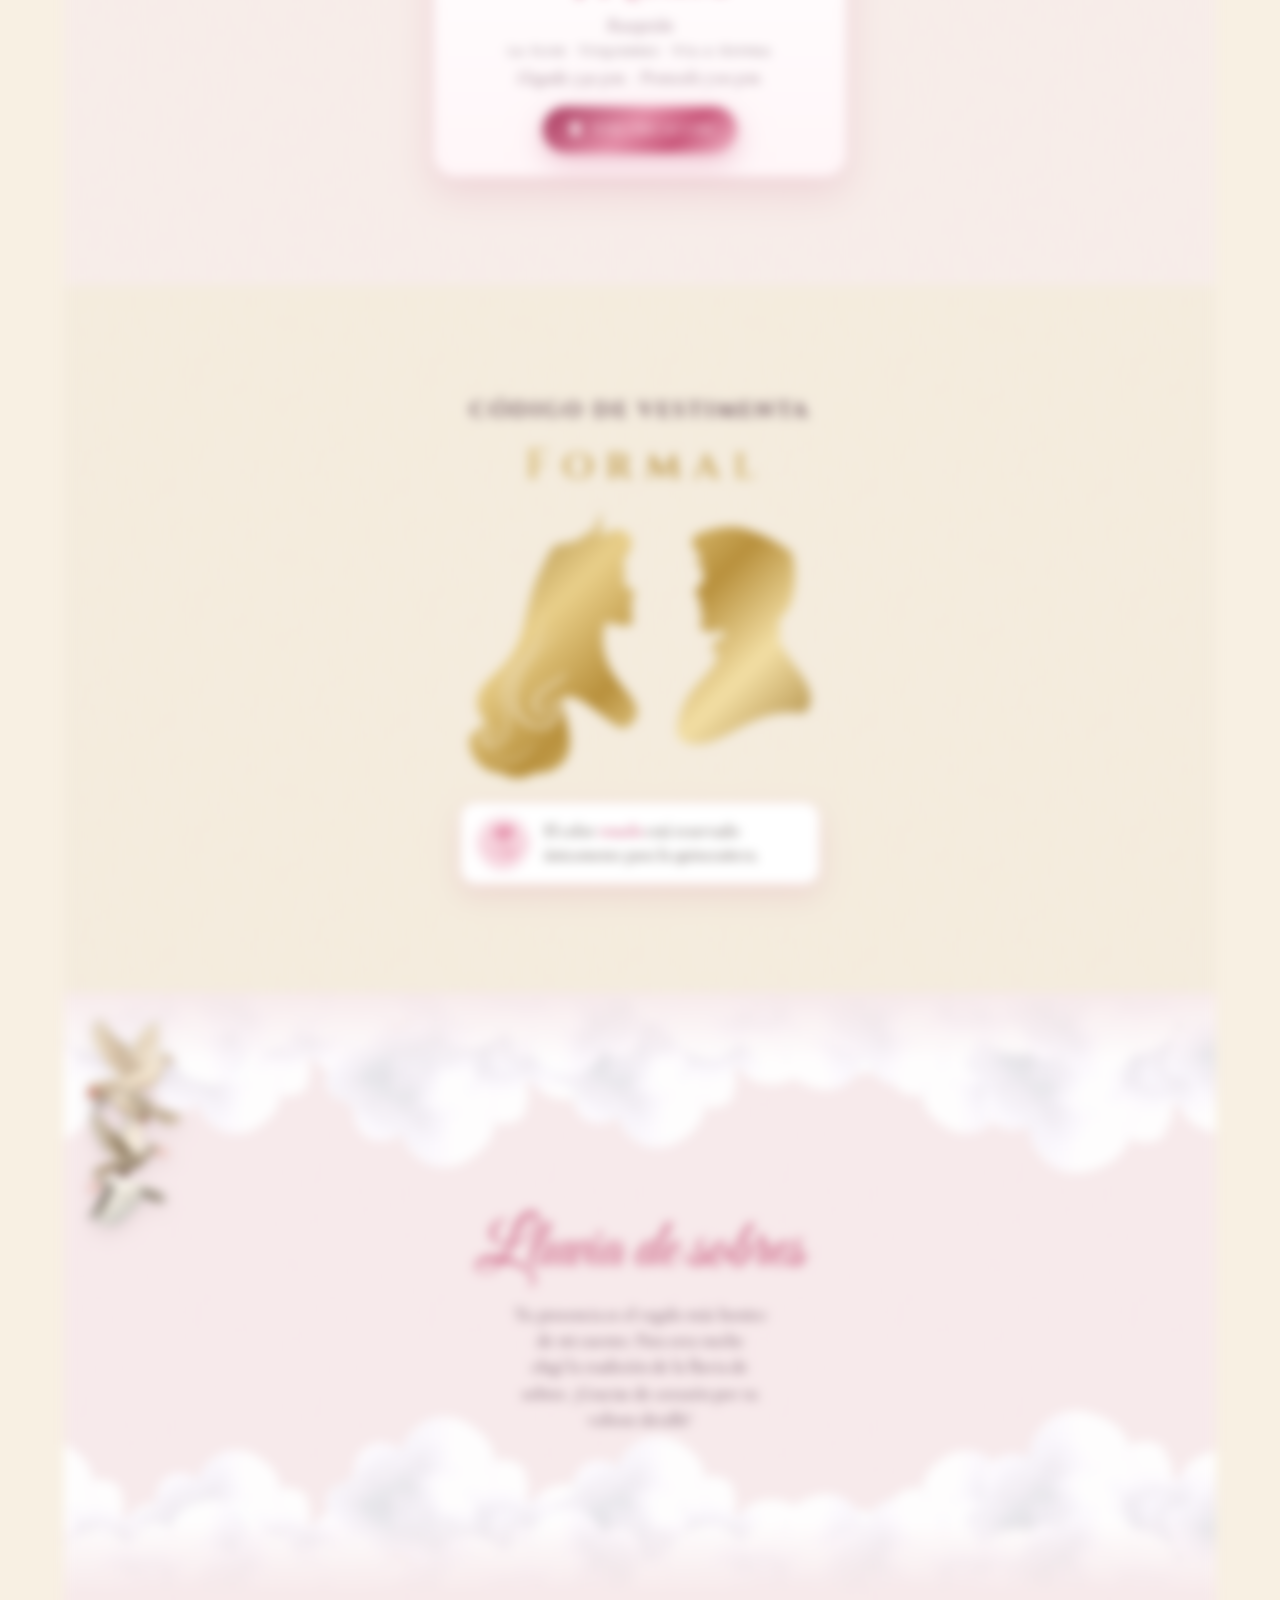
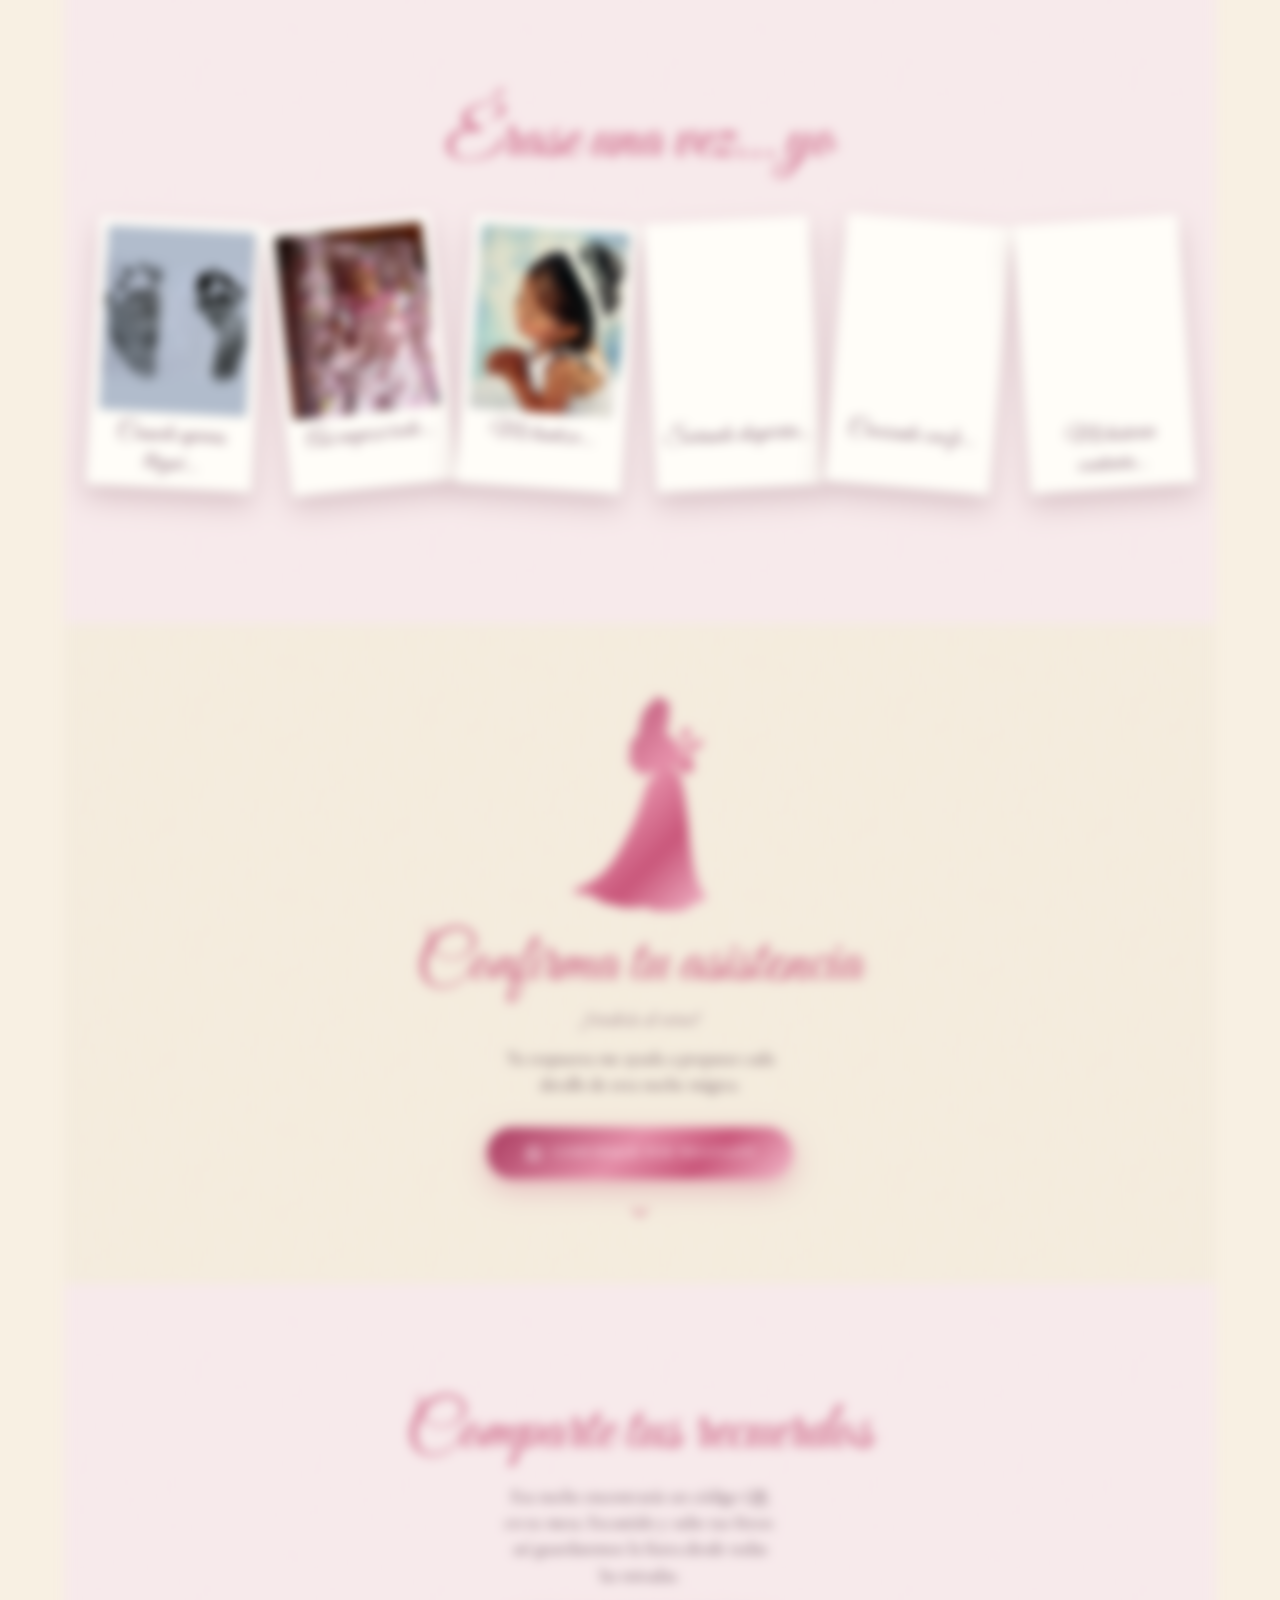
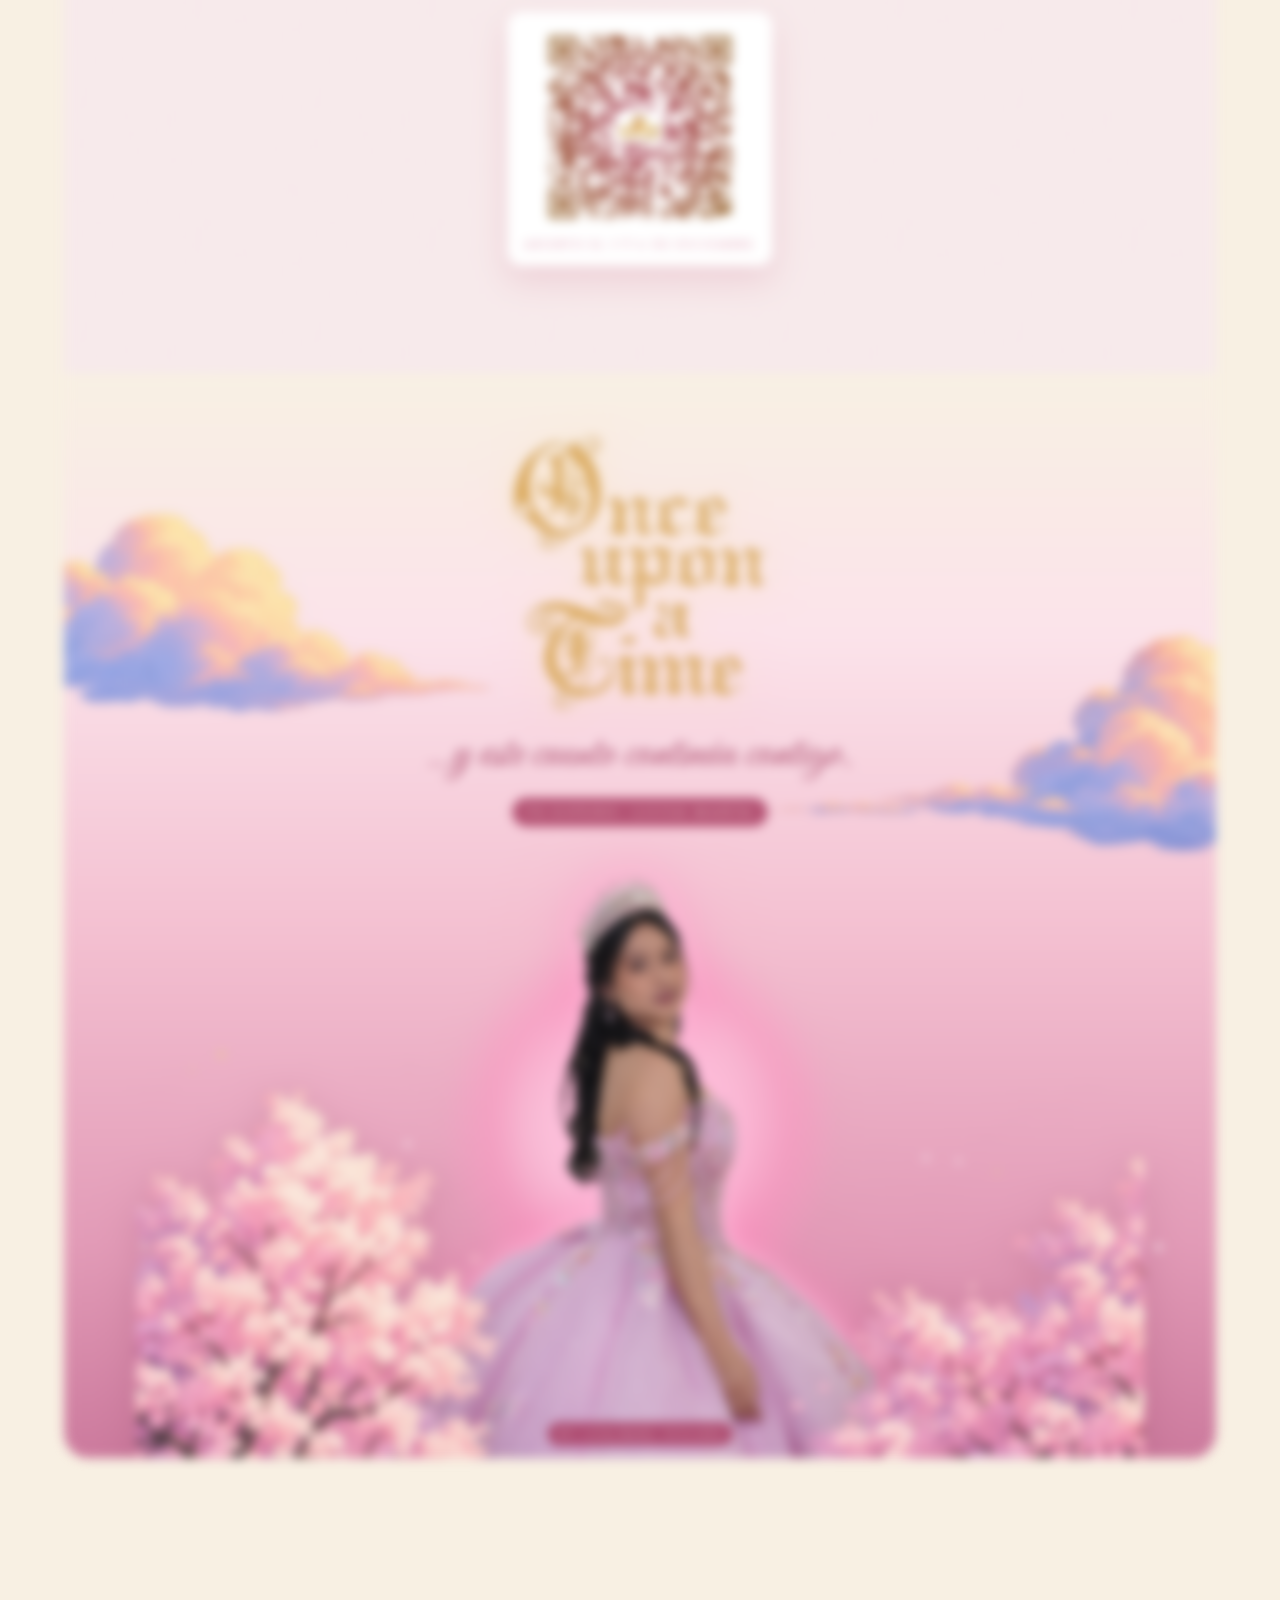
==== commit 8c56933b: "Portada del link: fondo de cielo, ella con bordes difuminados y texto, sin cortes en WhatsApp Co-Aut" ====
--- a/index.html
+++ b/index.html
@@ -8,7 +8,7 @@
   <meta name="theme-color" content="#f6dde4">
   <meta property="og:title" content="Mis XV Años · Luisa María">
   <meta property="og:description" content="Once upon a dream… Sábado 05 de diciembre de 2026 · Finca Don Marcos">
-  <meta property="og:image" content="https://invitacion-digital-xvs-luisa-maria.vercel.app/assets/img/og.jpg">
+  <meta property="og:image" content="https://invitacion-digital-xvs-luisa-maria.vercel.app/assets/img/og.jpg?v=2">
   <meta property="og:image:width" content="1200">
   <meta property="og:image:height" content="630">
   <meta property="og:url" content="https://invitacion-digital-xvs-luisa-maria.vercel.app/">
